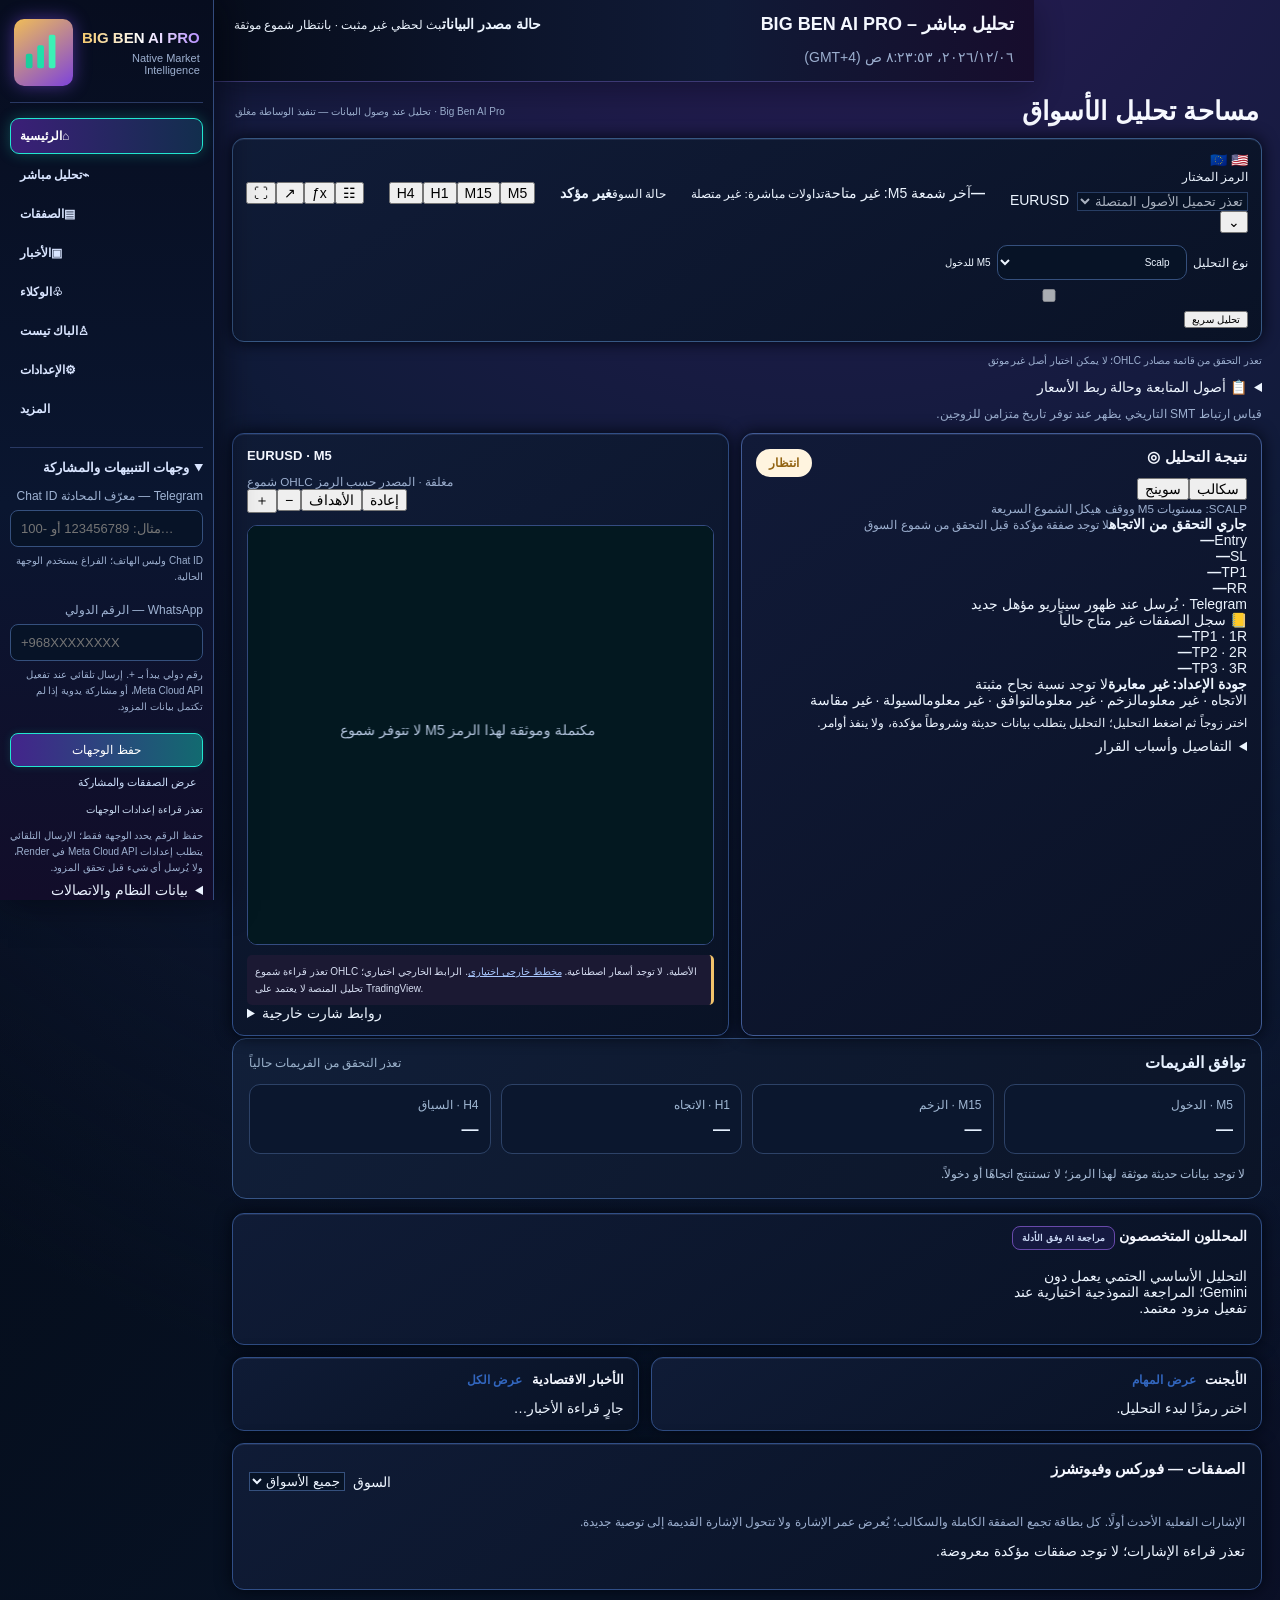
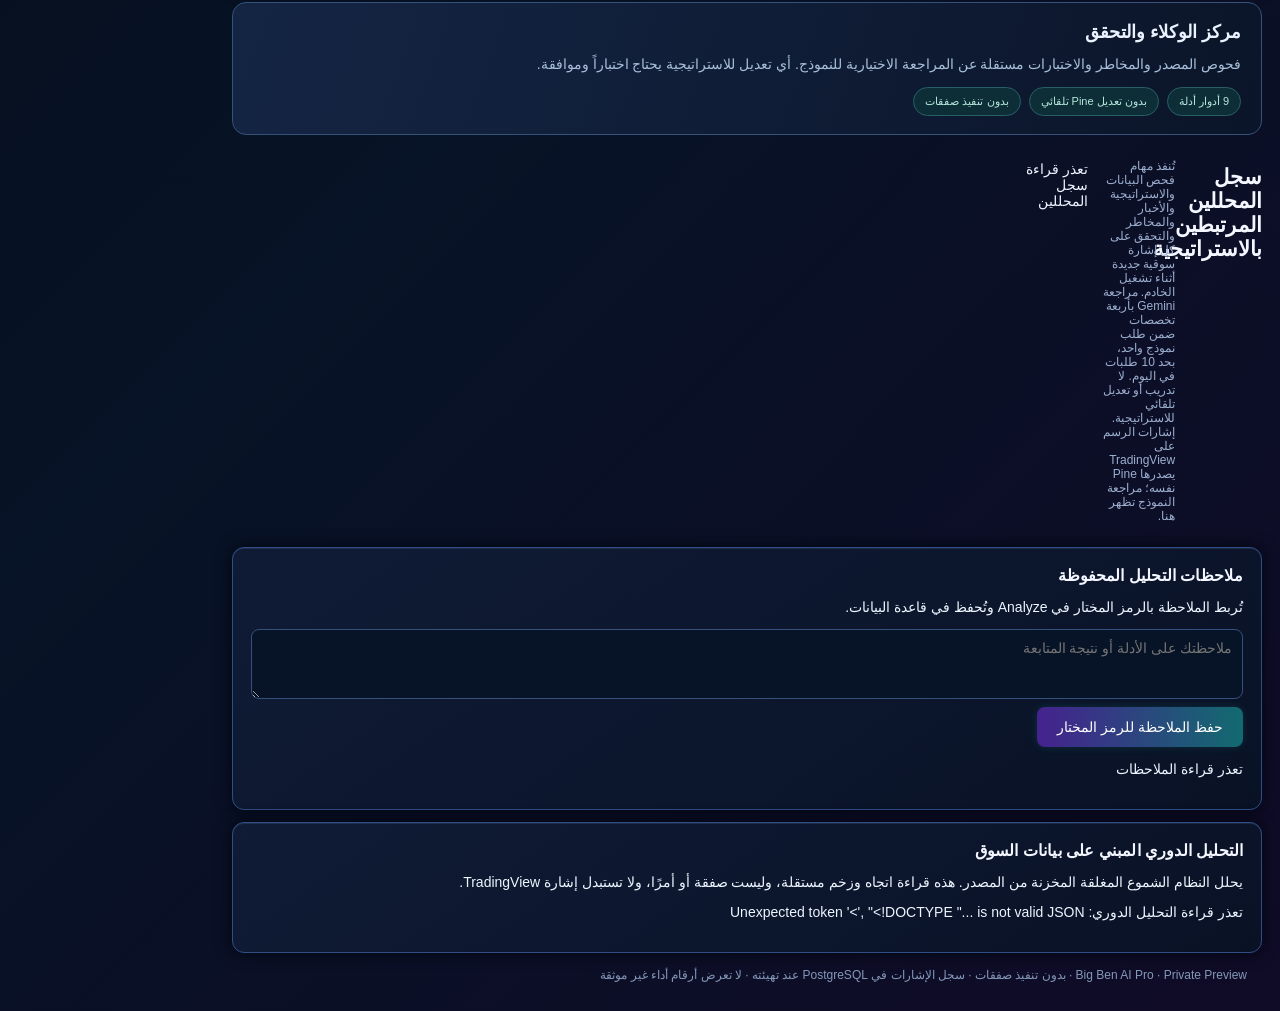
==== platform/index.html @ a18bc4c7 "عرض مستويات الإشارات المحفوظة وفحص الأنماط من الشموع" ====
<!doctype html><html lang="ar" dir="rtl"><head><meta charset="utf-8"><meta name="viewport" content="width=device-width,initial-scale=1"><title>Big Ben AI Pro | تحليل مباشر</title>
<style>
:root{font-family:Tahoma,"Segoe UI",Arial,sans-serif;color:#ecf5ff;background:#050b19;font-size:14px}*{box-sizing:border-box}body{margin:0;background:radial-gradient(ellipse at 65% 0,#182048 0,transparent 45%),#050b19;min-height:100vh}button{font:inherit;cursor:pointer}a{color:#a9c8ff}header{height:82px;display:flex;align-items:center;justify-content:space-between;gap:18px;padding:12px 22px;background:#060d1e;border-bottom:1px solid #31416e;position:sticky;top:0;z-index:4}.brand{display:flex;align-items:center;gap:13px;direction:ltr}.tower{font-size:44px;color:#f2b95f;text-shadow:0 0 17px #e28b25}.brand b{font-size:29px;font-style:italic;background:linear-gradient(90deg,#f9c969,#fff);background-clip:text;color:transparent}.brand small{display:block;font-size:11px;color:#cbd9f0}.status{border:1px solid #584cba;background:#19123b;border-radius:10px;padding:9px 14px;color:#d8c7ff}.sessions{display:flex;gap:9px}.session{border:1px solid #39436e;border-radius:11px;padding:8px 14px;text-align:center;color:#e3eaff;min-width:120px}.session small{display:block;color:#8ea0bf}.workspace{display:grid;grid-template-columns:205px minmax(0,1fr);direction:rtl}.sidebar{direction:rtl;min-height:calc(100vh - 82px);padding:15px 10px;background:linear-gradient(#080e20,#0b1630);border-right:1px solid #334477}.sidebar button{display:block;width:100%;background:transparent;color:#d9e5ff;border:1px solid transparent;text-align:right;padding:13px 12px;border-radius:9px;margin:4px 0}.sidebar button.active,.sidebar button:hover{border-color:#9958ff;background:linear-gradient(90deg,#2b175d,#17194b);box-shadow:0 0 12px #6734c955}.sidebar .bottom{margin-top:55px;min-height:150px;border-radius:13px;background:linear-gradient(0deg,#291a43,#0b1329);display:flex;align-items:end;padding:14px;color:#d8ad68;font-size:20px;font-weight:bold}.main{direction:rtl;padding:13px;min-width:0}.grid{display:grid;grid-template-columns:repeat(12,minmax(0,1fr));gap:10px}.panel{background:linear-gradient(155deg,#101b35,#080f22 70%);border:1px solid #3b528a;border-radius:13px;padding:14px;box-shadow:inset 0 1px #6577ab33,0 0 13px #080b2a;min-width:0}.panel h2{font-size:15px;margin:0 0 12px}.kpi{grid-column:span 2;min-height:93px}.kpi strong{display:block;font-size:27px;margin-top:10px}.kpi small,.muted{color:#9caec9}.ai{grid-column:span 2;border-color:#7744b9;background:linear-gradient(120deg,#26103f,#101c36)}.ai .brain{font-size:33px;color:#bd79ff}.strategies{grid-column:span 12;display:flex;gap:8px;flex-wrap:wrap;align-items:center}.chip{padding:8px 13px;border:1px solid #385fa0;border-radius:9px;background:#121c3c;color:#bcd1f6;font-size:12px}.chartpanel{grid-column:span 6}.setup{grid-column:span 3;border-color:#8657db;box-shadow:0 0 18px #6424c52b,inset 0 1px #9773d433}.detail{grid-column:span 3}.signals{grid-column:span 3}.half{grid-column:span 3}.wide{grid-column:span 6}.full{grid-column:span 12}.chart{height:285px;border:1px solid #24375b;border-radius:9px;position:relative;overflow:hidden;background:repeating-linear-gradient(0deg,transparent 0 43px,#26324d66 44px),repeating-linear-gradient(90deg,transparent 0 59px,#26324d66 60px),#060e1c;display:flex;align-items:center;justify-content:center;color:#8195b5;text-align:center}.chart svg{position:absolute;inset:0;width:100%;height:100%;opacity:.32}.chart .empty{position:relative;padding:20px;background:#08152acb;border:1px solid #293f64;border-radius:10px}.signalrow{display:flex;justify-content:space-between;gap:8px;border-bottom:1px solid #273652;padding:11px 0;align-items:center}.tag{font-size:11px;padding:5px 8px;border-radius:7px;background:#25324c}.buy{color:#18e48b}.sell{color:#ff586a}.warn{color:#eec475}.notice{border-right:3px solid #a864ff;padding:10px;background:#1a1936;color:#c8d2e8;margin-top:10px;border-radius:5px;line-height:1.7}.metric{font-size:24px;font-weight:bold;color:#29e99c}.pill{border:1px solid #41547e;border-radius:8px;padding:6px 9px;font-size:11px}table{border-collapse:collapse;width:100%;font-size:12px}th,td{padding:10px 5px;text-align:right;border-bottom:1px solid #293a59}th{color:#9aacc9}input{background:#08152b;border:1px solid #395080;border-radius:8px;padding:10px;color:white;width:100%}.btn{border:1px solid #6c56b9;background:#30245d;color:white;border-radius:8px;padding:9px 13px}.footer{margin:15px;color:#8398b8;font-size:12px}.online{color:#20dd9c}.offline{color:#f3c77a}#signal-list{max-height:265px;overflow:auto}.setup-line{display:flex;justify-content:space-between;gap:8px;padding:10px 8px;border-bottom:1px solid #263a62}.setup-line strong{direction:ltr;font-variant-numeric:tabular-nums}.setup-top{display:flex;justify-content:space-between;align-items:center;gap:8px;margin-bottom:10px}.level-track{height:170px;position:relative;border:1px solid #354e7b;border-radius:9px;margin:12px 0;background:repeating-linear-gradient(0deg,transparent 0 32px,#29406666 33px),#07132a;overflow:hidden}.level-mark{position:absolute;left:8px;right:8px;border-top:2px dashed;display:flex;justify-content:flex-start;font-size:11px;font-weight:bold}.level-mark span{position:relative;top:-12px;background:#0a1530;padding:3px 7px;border-radius:5px}.level-mark.tp{border-color:#16e39b;color:#16e39b}.level-mark.entry{border-color:#4b9fff;color:#83bdff}.level-mark.sl{border-color:#ff596c;color:#ff596c}.setup-empty{color:#aabbd6;padding:28px 12px;text-align:center;line-height:1.8}.section-hidden{display:none}@media(max-width:1250px){.kpi{grid-column:span 3}.ai{grid-column:span 6}.chartpanel{grid-column:span 12}.detail,.signals,.half,.setup{grid-column:span 6}.wide{grid-column:span 12}.sessions{display:none}}@media(max-width:780px){header{height:auto;flex-wrap:wrap}.workspace{display:block}.sidebar{min-height:0;display:flex;overflow-x:auto;gap:5px}.sidebar button{min-width:125px}.sidebar .bottom{display:none}.kpi,.ai,.detail,.signals,.half,.wide,.setup{grid-column:span 12}.brand b{font-size:21px}.main{padding:8px}}
.page-heading{display:flex;align-items:center;justify-content:space-between;gap:10px;margin:2px 0 16px;padding:0 4px}.page-heading h1{font-size:21px;margin:0;color:#f4e9ff}.grid>[data-page]{display:none}.grid>[data-page].page-visible{display:block}.grid>.strategies.page-visible{display:flex}.grid>.panel{box-shadow:inset 0 1px #6474af44,0 0 12px #030915;border-color:#334e87}.grid>.setup{border-color:#9858ed;box-shadow:0 0 18px #8c3bdf40}.settings-grid{display:grid;grid-template-columns:repeat(2,minmax(0,1fr));gap:12px}.settings-card{border:1px solid #3c4f83;background:linear-gradient(135deg,#121e39,#0b1024);padding:17px;border-radius:12px}.settings-card h3{margin:0 0 9px;color:#c8a4ff}.settings-card p{line-height:1.6;color:#aebddd}.sidebar{position:sticky;top:82px;height:calc(100vh - 82px);overflow-y:auto}.sidebar button{font-weight:600}.main{padding:19px}.chartpanel{grid-column:span 12}.chartpanel .chart{display:none}.chartpanel>.notice{font-size:12px}.setup{grid-column:span 7}.detail{grid-column:span 5}.signals,.half,.wide{grid-column:span 6}.full{grid-column:span 12}@media(max-width:780px){.settings-grid{grid-template-columns:1fr}.sidebar{position:static;height:auto}.page-heading{flex-wrap:wrap}.setup,.detail,.signals,.half,.wide{grid-column:span 12}}.overview-focus{grid-column:span 8!important;border-color:#8c59db!important;background:linear-gradient(145deg,#1b1642,#0b142a 70%)!important}.overview-feed{grid-column:span 4!important}.overview-news,.overview-market{grid-column:span 6!important}.overview-head{display:flex;align-items:center;justify-content:space-between;margin:12px 0}.overview-levels{display:grid;grid-template-columns:repeat(4,minmax(0,1fr));gap:9px;margin:14px 0}.overview-levels>div{background:#08162f;border:1px solid #354c84;border-radius:10px;padding:13px 8px;min-width:0}.overview-levels small{display:block;color:#a8bad9;margin-bottom:8px}.overview-levels strong{font-size:19px;direction:ltr;display:block;overflow-wrap:anywhere}.overview-focus .btn,.overview-feed .btn,.overview-news .btn,.overview-market .btn{margin-top:12px}.overview-feed .signalrow{padding:9px 0}@media(max-width:950px){.overview-focus,.overview-feed,.overview-news,.overview-market{grid-column:span 12!important}}@media(max-width:500px){.overview-levels{grid-template-columns:repeat(2,minmax(0,1fr))}}
/* Big Ben UI v2: three selectable professional dashboard treatments */
:root{--bb-accent:#39d8c0;--bb-panel:#111c2b;--bb-border:#293a4b}
body{background:#080f19;font-family:"Segoe UI",Tahoma,Arial,sans-serif}
header{background:#0d1724;border-bottom:1px solid var(--bb-border);height:74px}
.brand b{font-style:normal;font-weight:800;background:linear-gradient(90deg,#fff,#88d9d0);background-clip:text}
.tower{color:var(--bb-accent);text-shadow:none}
.sidebar{background:#0d1724;border-color:var(--bb-border);padding:18px 12px}
.sidebar button{font-weight:600;border-radius:11px}
.sidebar button.active,.sidebar button:hover{background:#163333;border-color:var(--bb-accent);box-shadow:none;color:#eafffa}
.main{padding:20px 22px}
.panel{background:var(--bb-panel)!important;border:1px solid var(--bb-border)!important;border-radius:15px!important;box-shadow:none!important;padding:18px}
.panel h2{font-size:16px;letter-spacing:.1px}
.chip,.session,.status{border-color:var(--bb-border);background:#142435}
.btn{background:#176e69;border-color:#298b84}
.page-heading h1{color:#f1f8fb}
.design-picker{display:flex;align-items:center;gap:7px;flex-wrap:wrap}
.design-picker button{background:#162435;color:#d9e6f0;border:1px solid #3a5062;border-radius:9px;padding:7px 10px}
.design-picker button[aria-pressed="true"]{border-color:var(--bb-accent);color:var(--bb-accent)}
body[data-design="terminal"]{--bb-accent:#43e6a2;--bb-panel:#07110f;--bb-border:#1b4236;background:#030a08}
body[data-design="terminal"] header,body[data-design="terminal"] .sidebar{background:#07110f}
body[data-design="terminal"] .brand b{background:linear-gradient(90deg,#d6fff0,#43e6a2);background-clip:text}
body[data-design="terminal"] .sidebar button.active{background:#0b2920}
body[data-design="light"]{--bb-accent:#176d9a;--bb-panel:#ffffff;--bb-border:#d7e2ed;background:#f3f7fb;color:#14263b}
body[data-design="light"] header,body[data-design="light"] .sidebar{background:#fff;color:#14263b}
body[data-design="light"] .panel,body[data-design="light"] .panel h2,body[data-design="light"] .page-heading h1{color:#14263b}
body[data-design="light"] .sidebar button{color:#24415a}
body[data-design="light"] .sidebar button.active{background:#e7f3fa;color:#176d9a}
body[data-design="light"] .muted,body[data-design="light"] .panel small{color:#52677b}
body[data-design="light"] .chip,body[data-design="light"] .session,body[data-design="light"] .status{background:#eaf2f9;color:#24415a}
body[data-design="light"] th,body[data-design="light"] td{border-color:#e0e9f0;color:#243e53}
body[data-design="light"] input{background:#fff;color:#152b41}
@media(max-width:780px){.main{padding:12px}.design-picker{width:100%}}

.scalp-filters{display:flex;gap:14px;align-items:end;flex-wrap:wrap;margin:20px 0}.scalp-filters label{display:grid;gap:8px;min-width:150px}.scalp-filters select{font:inherit;background:var(--bb-panel);color:inherit;border:1px solid var(--bb-border);padding:10px;border-radius:8px}.scalp-cards{display:grid;gap:16px}.scalp-pair{display:grid;grid-template-columns:repeat(2,minmax(0,1fr));gap:14px}.scalp-card{padding:16px;border:1px solid var(--bb-border);border-radius:12px}.scalp-card h3{margin-top:0}.scalp-card dl{display:grid;grid-template-columns:1fr 1fr;gap:10px}.scalp-card dd{margin:0;direction:ltr;font-variant-numeric:tabular-nums}.scalp-card dt{color:#8ea7b8}@media(max-width:680px){.scalp-pair{grid-template-columns:1fr}.scalp-filters label{width:100%}}

/* Big Ben AI Pro reference treatment: midnight glass, neon cyan/violet, gold accents. */
:root{--bb-cyan:#20e6d0;--bb-violet:#8d55ff;--bb-gold:#f2c36b;--bb-red:#ff526b;--bb-ink:#060b18;--bb-glass:#0d1728}
body{background:radial-gradient(circle at 68% -10%,#31205f 0,#101837 28%,transparent 55%),linear-gradient(135deg,#050a17,#091426 55%,#100b25);color:#edf5ff}
header{background:linear-gradient(90deg,#070d1d,#101936 60%,#160d2c);border-bottom-color:#4c3f89;box-shadow:0 0 24px #5b35aa33}
.brand b{background:linear-gradient(90deg,var(--bb-gold),#fff 48%,#b78cff);background-clip:text;color:transparent}.tower{color:var(--bb-gold);text-shadow:0 0 16px #e9a53688}.status{background:#24144d;border-color:var(--bb-violet);color:#efe4ff;box-shadow:0 0 14px #8d55ff55}.session{background:#0d2033;border-color:#315579}.sidebar{background:linear-gradient(180deg,#090f22,#11102b);border-color:#3e356a}.sidebar button.active,.sidebar button:hover{background:linear-gradient(90deg,#39206f,#122f4b);border-color:var(--bb-cyan);box-shadow:0 0 14px #20e6d044}.panel{background:linear-gradient(145deg,#111d36dd,#0a1225f2)!important;border-color:#344e88!important;box-shadow:inset 0 1px #8ba5df22,0 0 18px #030611!important}.kpi{border-top:2px solid var(--bb-cyan)!important}.ai{border-top-color:var(--bb-violet)!important}.metric,.buy,.online{color:var(--bb-cyan)}.sell{color:var(--bb-red)}.warn{color:var(--bb-gold)}.chip{background:#17163d;border-color:#6d51ba}.btn{background:linear-gradient(90deg,#3d217d,#125c67);border-color:var(--bb-cyan);box-shadow:0 0 9px #20e6d022}.settings-card{background:linear-gradient(145deg,#151335,#0b1729);border-color:#514394}.connection-caption{color:var(--bb-cyan)}.market-session-bar{display:flex;gap:8px;align-items:center;flex-wrap:wrap;margin-top:10px;font-size:11px}.market-session-bar>span{padding:5px 8px;border:1px solid var(--bb-border);border-radius:6px;background:#f7faff}.market-session-bar .btn{font-size:11px;padding:6px 9px}.risk-disclaimer{margin-top:10px;padding:9px;border-right:3px solid #d99b32;background:#fff8e8;color:#7b5a1b;font-size:11px;line-height:1.7;border-radius:6px}
</style><style>#research-runs pre{direction:ltr;text-align:left;max-height:320px;overflow:auto;background:#071326;padding:12px;border-radius:8px}#research-runs p{overflow-wrap:anywhere}#research-runs details{margin:8px 0}#research-runs summary{cursor:pointer}</style><style>header{height:auto;min-height:82px;flex-wrap:wrap;position:relative}.brand,.design-picker{flex-shrink:0}.status{flex:1 1 280px;overflow-wrap:anywhere}.sidebar{top:0;height:100vh}/* Mobile layout verified */@media(max-width:780px){header{height:auto;position:static;display:grid;grid-template-columns:minmax(0,1fr);gap:12px;padding:14px}.brand{grid-row:1;justify-content:center}.brand b{font-size:23px}.design-picker{justify-content:center}.status{max-width:100%;overflow-wrap:anywhere;font-size:12px;line-height:1.6}#clock{text-align:center;font-size:12px}.sidebar{position:static;height:auto;min-height:0;display:flex;flex-wrap:nowrap;overflow-x:auto;overflow-y:hidden;padding:8px;gap:6px;border-bottom:1px solid var(--bb-border)}.sidebar button{flex:0 0 auto;width:auto;min-width:0;white-space:nowrap;margin:0;padding:10px 12px}.main{padding:12px}.page-heading{margin-top:8px}.settings-card p,.notice{overflow-wrap:anywhere}.panel{grid-column:span 12}.panel table{display:block;overflow-x:auto}.signalrow{flex-wrap:wrap}}</style><style>.market-chart-links{display:flex;gap:8px;flex-wrap:wrap;margin-top:14px}.market-chart-links a{text-decoration:none}#analysis-observed .settings-card{min-width:0;overflow-wrap:anywhere}</style><style>#analysis-observed h3,#analysis-observed .htf-values{direction:ltr;unicode-bidi:isolate;text-align:right}#analysis-observed .settings-card p{line-height:1.8}</style><style id="pearl-b-layout">
body[data-design="light"]{background:#f4f6fa;color:#24334b;font-family:Tahoma,Arial,sans-serif} .pearl-header{display:block;background:#fff;border-bottom:1px solid #e1e6ef;position:relative;padding:18px 3%;height:auto}.header-row{display:flex;align-items:center;gap:25px;flex-wrap:wrap}.pearl-header .brand{font-weight:800;color:#183158}.pearl-header .brand b{background:none;color:#244b7f;font-size:23px}.pearl-header .brand small{color:#758198}.pearl-header .sidebar details[open]>div{position:absolute;top:100%;right:0;min-width:170px;background:#fff;padding:12px;border:1px solid #dce3ec;border-radius:8px;box-shadow:0 10px 25px #30405722;z-index:10}.pearl-header .sidebar{height:auto;overflow:visible;align-items:center;min-height:0;display:flex;flex:1;flex-wrap:wrap;gap:5px;position:static;width:auto;background:transparent;border:0;padding:0}.pearl-header .sidebar button{width:auto;margin:0;display:inline-block;box-shadow:none}.pearl-header .sidebar button:hover{background:#edf2fa;border-color:transparent}.ai-option input{width:auto}.brand-mark{background:#2e5fba;color:white;padding:10px;border-radius:9px}.sidebar button,.sidebar summary{background:transparent;border:0;color:#657188;padding:11px;cursor:pointer;border-radius:8px}.sidebar button.active{background:#e9f0fc;color:#245bba}.sidebar details{position:relative}.sidebar details[open]{background:#fff;box-shadow:0 5px 25px #ccd4e3}.integration-strip{display:flex;gap:20px;flex-wrap:wrap;margin-top:15px;font-size:12px;color:#657188}.workspace{display:block!important;margin:0!important;padding:24px 3%!important}.workspace main{margin:0!important;width:100%;min-width:0}.grid{gap:20px}.panel{background:#fff!important;border:1px solid #e2e7ef!important;box-shadow:0 4px 20px #25365505;border-radius:14px;color:#24334b!important}.desk-workspace{grid-column:1/-1;width:100%;min-width:0}.desk-toolbar{display:flex;justify-content:space-between;align-items:center;gap:20px;margin-bottom:20px;flex-wrap:wrap}.symbol-input{display:flex;gap:8px;margin-top:8px}.symbol-input input{background:#fff;color:#22334f;border:1px solid #d9e0ec;padding:12px;border-radius:8px;width:180px;direction:ltr}.btn{background:#316ad1!important;color:#fff!important;border:0;border-radius:8px;padding:12px 20px;cursor:pointer}.desk-parameters{display:flex;gap:10px;align-items:center;flex-wrap:wrap}.pill,.chip{background:#eef3fa!important;color:#49617e!important;border:1px solid #dde5f0}.ai-option{font-size:12px;color:#63728a}.desk-main{display:grid;grid-template-columns:minmax(0,1fr) 340px;gap:20px;direction:ltr}.desk-left,.analysis-dossier{direction:rtl;min-width:0}.desk-left .panel{padding:20px}.desk-pair,.desk-lower{display:grid;grid-template-columns:1fr 1fr;gap:18px;margin-top:18px}.desk-pair h2,.desk-lower h2{font-size:16px}.trade-plan h2 span{font-size:11px;display:block;margin-top:7px}.plan-values{display:grid;gap:10px;padding:10px 0}.plan-row{display:flex;justify-content:space-between;border-bottom:1px solid #edf0f5;padding:8px}.analysis-dossier{padding:22px;align-self:start}.dossier-heading{display:flex;align-items:center;justify-content:space-between}.decision-pill{background:#fff4df;color:#936412;padding:7px 13px;border-radius:20px;font-size:12px;font-weight:bold}.source-details{font-size:12px;display:grid;grid-template-columns:1fr 1.3fr;gap:10px;margin:24px 0}.source-details dd{margin:0;overflow-wrap:anywhere}.source-details dt,.muted{color:#758198!important}.analysis-dossier h3{font-size:14px;margin-top:26px}.reason-list{padding-right:18px;font-size:13px;line-height:1.9}.check-row{display:flex;justify-content:space-between;gap:12px;padding:9px 0;border-bottom:1px solid #edf0f5;font-size:12px}.check-row span:last-child{white-space:nowrap}.news-item{padding:12px 0;border-bottom:1px solid #edf0f5;font-size:13px;line-height:1.8}.news-item a{color:#285dba}.news-item small{display:block;color:#758198}.text-button{border:0;background:transparent;color:#3266be;cursor:pointer;font-size:12px}.small-copy{font-size:12px;line-height:1.8}.chartpanel>.chart{display:none}.notice{background:#f2f6fc!important;color:#687b95!important;border-color:#e2e8f2!important}.chartpanel h2{font-size:16px}.panel pre{white-space:pre-wrap;overflow-wrap:anywhere;background:#f4f6fa;color:#35445b}.panel input,.panel select,.panel textarea{background:#fff!important;color:#263852!important;border-color:#d6dfeb!important}h1,h2,h3{color:#263c5d}.settings-card{background:#fff!important;border-color:#e2e7ef!important}.agent-task{padding:10px 0;border-bottom:1px solid #edf0f5;font-size:12px;line-height:1.8}.agent-task strong{display:block;color:#355b91} .full{grid-column:1/-1}
@media(max-width:1000px){.desk-main{grid-template-columns:minmax(0,1fr) 300px}.pearl-header .sidebar{flex-basis:100%}}@media(max-width:760px){.desk-main{display:flex;flex-direction:column}.analysis-dossier{width:100%;box-sizing:border-box;order:-1}.desk-pair,.desk-lower{grid-template-columns:1fr}.workspace{padding:16px!important}.header-row{gap:12px}.sidebar button{padding:8px}.integration-strip{gap:10px}.desk-toolbar{align-items:stretch}.symbol-input input{width:100%;min-width:0}.symbol-input{width:100%}.desk-toolbar>div{width:100%}.desk-left{width:100%}}
</style><style id="compact-multiasset-layout">
body[data-design="light"] .settings-card,body[data-design="light"] .overview-levels>div{background:#f8faff!important;border-color:#dce4ee!important;color:#24334b!important}body[data-design="light"] .settings-card h3{color:#244b7f}body[data-design="light"] .settings-card p{color:#52647d}.workspace{padding:14px 2%!important}.pearl-header{padding:12px 2%!important}.header-row{gap:14px}.integration-strip{gap:12px;margin-top:9px}.grid{gap:12px}.desk-toolbar{gap:12px;margin-bottom:12px}.desk-main{gap:12px;grid-template-columns:minmax(0,1fr) minmax(300px,34%)}.desk-left{display:flex;flex-direction:column;gap:12px;min-width:0}.desk-pair{order:-3;margin:0;gap:12px}.desk-left>.small-copy{order:-2;margin:0}.desk-lower{gap:12px}.analysis-dossier{padding:16px;position:sticky;top:12px}.analysis-dossier h3{margin:12px 0 7px}.source-details{margin:10px 0}.reason-list{padding-inline-start:18px}.check-row{padding:6px 0}.desk-parameters{gap:7px}.channel-inputs{display:grid;grid-template-columns:1fr 1fr;gap:12px}.channel-inputs input,.watchlist-editor{width:100%;box-sizing:border-box;border:1px solid #cbd6e5;border-radius:8px;padding:10px;background:#fff;color:#24334b;direction:ltr}.channel-inputs label{display:block;margin-bottom:7px}.channel-actions,.stream-filters{display:flex;gap:8px;flex-wrap:wrap;align-items:center;margin:12px 0}.stream-card{border:1px solid #dce4ee;border-inline-start:4px solid #557bb9;border-radius:10px;background:#fff;padding:14px;min-width:0}.stream-card.is-buy{border-inline-start-color:#199466}.stream-card.is-sell{border-inline-start-color:#d05a68}.stream-heading{display:flex;justify-content:space-between;gap:10px;flex-wrap:wrap}.stream-heading h3{margin:0;font-size:16px}.stream-plans{display:grid;grid-template-columns:1fr 1fr;gap:10px;margin:10px 0}.stream-plans>div{background:#f5f8fc;padding:10px;border-radius:8px}.stream-plans p{margin:6px 0;direction:ltr;text-align:right}.stream-list{display:grid;grid-template-columns:repeat(2,minmax(0,1fr));gap:12px}.stream-card a{display:inline-block;margin-inline-end:10px}.stream-card .muted{font-size:12px}.catalog-status{font-size:12px;color:#52647d}.watchlist-editor{min-height:100px;resize:vertical}.workspace-note{font-size:12px;color:#60738e}#desk-market-chart{order:1}.desk-lower{order:2}#multiasset-trades{padding:16px}.compact-identity{display:flex;gap:10px;flex-wrap:wrap;align-items:center}.compact-identity .pill{white-space:normal}@media(max-width:1000px){.desk-main{grid-template-columns:minmax(0,1fr) 300px}.stream-list{grid-template-columns:1fr}}@media(max-width:780px){.desk-main{display:flex;flex-direction:column}.analysis-dossier{position:static;order:0;width:100%}.desk-left{display:contents}.desk-pair{order:-3;width:100%}.desk-left>.small-copy{order:-2}.analysis-dossier{order:-1}.channel-inputs{grid-template-columns:1fr}.stream-plans{grid-template-columns:1fr 1fr}.stream-list{grid-template-columns:1fr}.workspace{padding:10px!important}}
</style><style id="design-a-compact-light">
:root{color-scheme:light}body[data-design="light"]{background:#f5f8fd;color:#1c304d}.a-sidebar{position:fixed;inset:0 0 0 auto;width:246px;z-index:30;overflow-y:auto;background:linear-gradient(160deg,#0b1930,#132d4d);color:#eaf2ff;padding:22px 16px;box-shadow:-4px 0 24px #0f274b12}.a-sidebar .brand{display:flex;align-items:center;gap:9px;padding-bottom:18px;border-bottom:1px solid #ffffff20}.a-sidebar .brand b{font-size:17px;white-space:nowrap;background:none;color:#fff}.a-sidebar .brand small{display:block;font-size:11px;color:#b5c9e5;margin-top:6px;direction:ltr;text-align:right}.a-sidebar .brand-mark{font-size:16px;padding:10px 8px;background:#2471fa;border-radius:9px}.a-sidebar .sidebar{position:static;display:flex;flex-direction:column;align-items:stretch;gap:4px;width:100%;height:auto;min-height:0;overflow:visible;background:none;border:0;padding:17px 0}.a-sidebar .sidebar button,.a-sidebar .sidebar summary{display:block;width:100%;margin:0;text-align:right;color:#dce8fa;background:transparent;border:0;border-radius:8px;font-size:14px;padding:11px 12px;cursor:pointer}.a-sidebar .sidebar button:hover{background:#ffffff0d}.a-sidebar .sidebar button.active{background:#075df4;color:#fff}.a-sidebar .sidebar details[open]>div{position:static;background:#ffffff08;border:0;box-shadow:none;padding:4px}.a-delivery-details{border-top:1px solid #ffffff20;margin-top:7px;padding-top:16px}.a-delivery-details>summary{font-size:13px;font-weight:bold;cursor:pointer}.a-recipient-panel{padding-top:14px;font-size:12px}.a-recipient-panel .channel-inputs{grid-template-columns:1fr;gap:12px}.a-recipient-panel label{color:#eff5ff;font-size:12px}.a-recipient-panel .workspace-note{font-size:10px;color:#b3c5dc;line-height:1.6;margin:6px 0}.a-recipient-panel input{padding:10px;font-size:13px}.a-recipient-panel .btn{width:100%;font-size:12px;padding:9px}.a-recipient-panel .text-button{color:#c9dcf8;font-size:11px}.a-recipient-panel #destination-status{font-size:10px;line-height:1.6;color:#c6d7ee;overflow-wrap:anywhere}.pearl-header{margin-right:246px;padding:15px 22px!important;background:#fff;border-bottom:1px solid #dce5f2}.a-workspace-title strong{font-size:17px;color:#173a67}.a-workspace-title small{display:block;margin-top:5px;font-size:11px;color:#6c7e95}.header-row{justify-content:space-between;gap:12px}.integration-strip{gap:6px;margin-top:12px}.integration-strip>span{padding:5px 8px;border:1px solid #e0e8f3;border-radius:6px;background:#f7faff;font-size:10px}.connection-caption{font-size:11px;margin:9px 0 0}.workspace{margin:0 246px 0 0!important;width:calc(100% - 246px)!important;padding:16px 20px!important}.main{padding:0!important}.page-heading{margin:0 0 12px}.page-heading h1{font-size:19px;color:#173a67}.page-heading>span{font-size:10px}.grid{gap:12px}.panel{border-radius:10px!important;border-color:#d6e0ee!important;box-shadow:0 2px 9px #1b3c6b04!important}.desk-toolbar{padding:12px;background:#fff;border:1px solid #d6e0ee;border-radius:9px;margin-bottom:10px}.desk-toolbar label{font-size:12px}.symbol-input input{height:38px;max-width:240px}.symbol-input .btn{height:38px;padding:7px 14px}.desk-parameters{font-size:10px;gap:6px}.desk-parameters .pill{font-size:10px}.compact-identity{font-size:10px;line-height:1.7;margin:7px 0 10px}.desk-main{display:grid;grid-template-columns:minmax(0,1fr) minmax(0,1.05fr);direction:ltr;gap:12px;align-items:stretch}.a-chart-column{min-width:0}.a-chart-column>#desk-market-chart{height:100%;padding:14px;margin:0}.a-chart-column h2{font-size:13px;margin:0 0 10px}.a-chart-column .notice{font-size:10px;line-height:1.7;padding:8px}.market-chart-links{gap:5px;margin-top:8px}.market-chart-links .chip{font-size:10px;padding:5px 7px}.analysis-dossier{position:static;padding:14px;align-self:stretch;direction:rtl}.dossier-heading h2{font-size:15px}.analysis-dossier #desk-analysis-status{font-size:11px;margin:8px 0}.source-details{font-size:10px;gap:5px;margin:8px 0}.analysis-dossier h3{font-size:12px;margin:10px 0 6px}.reason-list{font-size:11px;line-height:1.65;margin:7px 0}.a-evidence-highlights{display:flex;gap:7px;margin:10px 0}.a-evidence-highlights>span{flex:1;text-align:center;background:#f0f4fb;color:#425d80;padding:7px;border-radius:7px;border:1px solid #dce5f2;font-size:11px}.desk-pair{display:grid;grid-template-columns:1fr 1fr;gap:10px;margin:10px 0}.trade-plan{padding:12px!important;background:#f8fbff!important;border-color:#91b5f6!important}.trade-plan:nth-child(2){background:#f5fcf7!important;border-color:#9ed5b6!important}.trade-plan h2{font-size:13px;margin:0 0 10px}.trade-plan h2 .muted{display:block;margin-top:4px;font-size:9px}.plan-row{font-size:11px;padding:7px 0;gap:5px}.plan-row strong{font-size:14px}.plan-values>p{font-size:11px;line-height:1.75}.small-copy{font-size:10px;line-height:1.6;margin:8px 0}.a-check-details summary{font-size:11px;cursor:pointer;padding:7px;background:#f6f9fd;border-radius:6px}.a-check-details .check-row{font-size:10px}.a-review-panel{margin-top:12px;padding:14px}.a-review-panel h2{font-size:14px;margin:0 0 10px}.a-review-panel h2 .pill{font-size:9px}.a-review-grid{display:grid;grid-template-columns:repeat(4,minmax(0,1fr));gap:9px}.a-review-summary{grid-column:1/-1;font-size:11px;line-height:1.75;margin:0 0 2px}.a-review-grid>.agent-task{padding:12px;background:#f8faff;border:1px solid #d9e4f1;border-radius:8px;min-width:0}.a-review-grid>.agent-task strong{display:block;font-size:12px;margin-bottom:8px;color:#204b82}.a-review-grid>.agent-task span{font-size:10px;line-height:1.8}.desk-lower{margin-top:12px;display:grid;grid-template-columns:1fr 1.5fr;gap:12px;direction:ltr}.desk-lower>article{padding:14px;direction:rtl}.desk-lower h2{font-size:13px}.desk-lower .news-item{font-size:11px;padding:7px 0}.desk-lower .news-item small{font-size:9px}#desk-agent-mini{display:grid;grid-template-columns:repeat(3,minmax(0,1fr));gap:7px}#desk-agent-mini .agent-task{padding:8px;background:#f7faff;border:1px solid #e0e8f3;border-radius:7px;margin:0}#desk-agent-mini strong{font-size:10px}#desk-agent-mini span{font-size:9px;line-height:1.6}.stream-list{gap:10px}.stream-card{padding:12px}.stream-heading h2{font-size:15px}.stream-heading h3{font-size:13px}.stream-plans{font-size:11px}@media(max-width:1100px){.a-sidebar{width:215px;padding:18px 12px}.a-sidebar .brand b{font-size:15px}.pearl-header{margin-right:215px}.workspace{margin-right:215px!important;width:calc(100% - 215px)!important;padding:13px!important}.desk-main{grid-template-columns:1fr}.a-chart-column{order:1}.analysis-dossier{order:0}.a-review-grid{grid-template-columns:repeat(2,minmax(0,1fr))}}@media(max-width:780px){.a-sidebar{position:relative;inset:auto;width:100%;height:auto;padding:14px}.a-sidebar .brand{padding-bottom:12px}.a-sidebar .sidebar{flex-direction:row;flex-wrap:nowrap;overflow-x:auto;gap:4px;padding:10px 0 0}.a-sidebar .sidebar button{width:auto;white-space:nowrap;padding:9px 11px;font-size:12px}.a-sidebar .sidebar details{flex-shrink:0}.a-sidebar .sidebar details[open]>div{position:absolute;right:10px;background:#163657;z-index:40;max-height:260px;overflow:auto;min-width:160px}.a-delivery-details{margin-top:10px;padding-top:10px}.a-delivery-details .channel-inputs{grid-template-columns:1fr 1fr}.pearl-header{margin-right:0;padding:12px!important}.workspace{margin:0!important;width:100%!important;padding:10px!important}.a-workspace-title strong{font-size:14px}.header-row #clock{font-size:10px}.integration-strip>span{font-size:9px}.page-heading>span{display:none}.desk-main{display:grid;grid-template-columns:1fr}.desk-pair{width:100%;order:initial}.desk-lower{grid-template-columns:1fr}.a-review-grid{grid-template-columns:1fr 1fr}#desk-agent-mini{grid-template-columns:1fr 1fr}.stream-plans{grid-template-columns:1fr 1fr}}@media(max-width:380px){.a-review-grid,.desk-pair,.a-delivery-details .channel-inputs{grid-template-columns:1fr}.symbol-input{flex-wrap:wrap}.symbol-input input{max-width:100%}}
</style><style>body[data-design="light"] .a-sidebar .sidebar{background:transparent;color:#dce8fa}body[data-design="light"] .a-sidebar .sidebar button,body[data-design="light"] .a-sidebar .sidebar summary{color:#dce8fa}body[data-design="light"] .a-sidebar .sidebar button.active{background:#075df4;color:white}body[data-design="light"] .a-sidebar .sidebar button:hover{background:#ffffff16}</style><style>.analysis-dossier h3{font-size:13px}.reason-list{font-size:12px;line-height:1.8}.plan-row{font-size:12px}.plan-row strong{font-size:15px}.source-details{font-size:11px}.analysis-dossier #desk-analysis-status{font-size:12px}.a-review-grid>.agent-task span{font-size:12px}.a-review-grid>.agent-task strong{font-size:13px}.a-review-summary{font-size:12px}.a-sidebar .sidebar button{padding:9px 12px;font-size:13px}.a-evidence-highlights>span{line-height:1.7}</style><style>#durable-lab input,#durable-lab textarea,#saved-notes textarea{display:block;width:100%;max-width:100%;margin:8px 0;padding:10px;border:1px solid #ccd6e5;border-radius:8px;font:inherit}#durable-lab label{display:block;margin-top:10px}#draft-list article,#note-list article{margin-top:12px}#operations-panel pre{font:inherit;line-height:1.8}</style><style>@media(max-width:780px){.a-sidebar .sidebar{display:grid;grid-template-columns:repeat(3,minmax(0,1fr));overflow:visible;gap:5px}.a-sidebar .sidebar button{width:100%;min-width:0;white-space:normal;font-size:12px;padding:9px 4px}.a-sidebar .sidebar details{min-width:0}.a-sidebar .sidebar details>summary{padding:9px 4px}.a-sidebar .sidebar details[open]>div{right:10px;left:10px;min-width:0}.a-delivery-details .channel-inputs{grid-template-columns:1fr}.desk-toolbar{flex-wrap:wrap}.symbol-input{flex-wrap:wrap}.symbol-input input{min-width:0;width:100%}}#saved-notes p,#durable-lab p{overflow-wrap:anywhere}</style>
<style id="reference-midnight-dashboard">
/* Reference dashboard: midnight / neon, preserving existing controls and data bindings. */
:root{--ref-bg:#050914;--ref-panel:#0b1427;--ref-panel-2:#101b35;--ref-border:#263b68;--ref-cyan:#22e6d0;--ref-violet:#8f53ff;--ref-gold:#f2c36b;--ref-green:#20e894;--ref-red:#ff5369}
body[data-design="pro"]{background:radial-gradient(circle at 65% -8%,#2a1b57 0,#101b39 28%,transparent 57%),linear-gradient(135deg,#040812,#071326 56%,#100b27);color:#edf5ff;min-height:100vh}
body[data-design="pro"] .a-sidebar{inset:0 auto 0 0;width:214px;background:linear-gradient(180deg,#070d1f 0%,#0a1630 56%,#120d2a 100%);border-right:1px solid #334b7d;box-shadow:8px 0 32px #02050d99;padding:15px 10px;z-index:30}
body[data-design="pro"] .a-sidebar .brand{justify-content:flex-start;direction:ltr;padding:4px 4px 16px;border-bottom:1px solid #293963}
body[data-design="pro"] .a-sidebar .brand-mark{background:linear-gradient(145deg,#f0bd57,#7d43db);color:#0b1021;border-radius:10px;font-weight:900;box-shadow:0 0 18px #8b54ff77}
body[data-design="pro"] .a-sidebar .brand b{font-size:15px;background:linear-gradient(90deg,#f4c86d,#fff,#b891ff);background-clip:text;color:transparent;white-space:nowrap}
body[data-design="pro"] .a-sidebar .brand small{color:#9cafcf}
body[data-design="pro"] .a-sidebar .sidebar{position:static;width:100%;height:auto;min-height:0;display:flex;flex-direction:column;gap:3px;background:transparent;border:0;padding:15px 0;overflow:visible}
body[data-design="pro"] .a-sidebar .sidebar button,body[data-design="pro"] .a-sidebar .sidebar summary{color:#d9e5ff;background:transparent;border:1px solid transparent;border-radius:9px;text-align:left;direction:rtl;font-size:12px;font-weight:700;padding:10px 9px}
body[data-design="pro"] .a-sidebar .sidebar button:hover,body[data-design="pro"] .a-sidebar .sidebar button.active{color:#fff;background:linear-gradient(90deg,#3b1f78,#122e4d);border-color:var(--ref-cyan);box-shadow:0 0 14px #20e6d044}
body[data-design="pro"] .a-sidebar .sidebar details[open]>div{position:static;background:#ffffff08;border:0;box-shadow:none;padding:3px}
body[data-design="pro"] .a-sidebar .sidebar details[open] button{font-size:11px;padding:8px 8px}
body[data-design="pro"] .a-delivery-details{border-top:1px solid #293963;margin-top:5px;padding-top:12px;color:#d9e5ff}
body[data-design="pro"] .a-recipient-panel input{background:#071327!important;color:#edf5ff!important;border-color:#35507d!important}
body[data-design="pro"] .a-recipient-panel label,body[data-design="pro"] .a-recipient-panel .workspace-note{color:#9fb3d3}
body[data-design="pro"] .a-recipient-panel .btn{background:linear-gradient(90deg,#43248b,#126a70)!important;border:1px solid var(--ref-cyan)}
body[data-design="pro"] .pearl-header{margin-left:214px;padding:13px 20px!important;background:linear-gradient(90deg,#070d1c,#101a36 62%,#170d2d);border-bottom:1px solid #3c3974;box-shadow:0 0 24px #5b35aa33;position:sticky;top:0;z-index:20}
body[data-design="pro"] .header-row{gap:14px;align-items:center}
body[data-design="pro"] .a-workspace-title strong{color:#f5f8ff;font-size:18px}
body[data-design="pro"] .a-workspace-title small{color:#9cafcf}
body[data-design="pro"] .design-picker button{background:#121f39;color:#c6d6ee;border-color:#344a77}
body[data-design="pro"] .design-picker button[aria-pressed="true"]{color:var(--ref-cyan);border-color:var(--ref-cyan);box-shadow:0 0 10px #20e6d044}
body[data-design="pro"] .integration-strip{gap:7px;margin-top:10px}
body[data-design="pro"] .integration-strip>span{background:#0c1a31;border-color:#2b4772;color:#a9c2df}
body[data-design="pro"] .connection-caption{color:var(--ref-cyan)}
body[data-design="pro"] .market-session-bar{margin-top:10px}
body[data-design="pro"] .market-session-bar>span{background:#101b36;border-color:#38537d;color:#d9e6fa;padding:7px 10px;border-radius:9px}
body[data-design="pro"] .workspace{margin-left:214px!important;margin-right:0!important;width:calc(100% - 214px)!important;padding:14px 18px!important;background:transparent}
body[data-design="pro"] .main{padding:0!important}
body[data-design="pro"] .page-heading{margin:0 0 12px;padding:0 3px}
body[data-design="pro"] .page-heading h1{color:#f7f9ff;font-size:21px}
body[data-design="pro"] .panel,body[data-design="pro"] .desk-toolbar{background:linear-gradient(145deg,#101c37ee,#091225f5)!important;border:1px solid #304e86!important;border-radius:12px!important;box-shadow:inset 0 1px #8da4dd24,0 0 16px #020610!important;color:#edf5ff!important}
body[data-design="pro"] .desk-toolbar{padding:13px;margin-bottom:10px}
body[data-design="pro"] .panel h2,body[data-design="pro"] h1,body[data-design="pro"] h2,body[data-design="pro"] h3{color:#f4f7ff}
body[data-design="pro"] .panel small,body[data-design="pro"] .muted,body[data-design="pro"] .workspace-note{color:#9cafcf!important}
body[data-design="pro"] input,body[data-design="pro"] textarea,body[data-design="pro"] select{background:#071326!important;color:#edf5ff!important;border-color:#35507d!important}
body[data-design="pro"] .btn{background:linear-gradient(90deg,#45228e,#126a70)!important;border-color:var(--ref-cyan)!important;color:#fff!important}
body[data-design="pro"] .pill,body[data-design="pro"] .chip{background:#151940!important;border-color:#6849aa!important;color:#cbd8f4!important}
body[data-design="pro"] .desk-main{gap:12px}
body[data-design="pro"] .a-chart-column>#desk-market-chart{height:100%;min-height:470px}
body[data-design="pro"] .analysis-dossier{background:linear-gradient(145deg,#111a38,#0a1225)!important;border:1px solid #415b95!important;border-radius:12px!important}
body[data-design="pro"] .trade-plan{background:#0d1a30!important;border-color:#355687!important}
body[data-design="pro"] .plan-row,body[data-design="pro"] .check-row,body[data-design="pro"] .news-item{border-color:#263b62}
body[data-design="pro"] .a-evidence-highlights>span{background:#0b1b32;color:#b8c9e5;border-color:#304c79}
body[data-design="pro"] .stream-card,body[data-design="pro"] .settings-card{background:linear-gradient(145deg,#111d36,#0a1225)!important;border-color:#304d86!important;color:#edf5ff}
body[data-design="pro"] .stream-plans>div{background:#0b1a31;color:#dce8fa}
body[data-design="pro"] .notice{background:#1b1933!important;color:#d5ddf1!important;border-right-color:var(--ref-gold)!important}
body[data-design="pro"] .metric,body[data-design="pro"] .buy,body[data-design="pro"] .online{color:var(--ref-green)!important}
body[data-design="pro"] .sell{color:var(--ref-red)!important}
body[data-design="pro"] .warn{color:var(--ref-gold)!important}
@media(max-width:780px){body[data-design="pro"] .a-sidebar{position:relative;width:100%;padding:12px}.a-sidebar .sidebar{display:grid!important;grid-template-columns:repeat(3,minmax(0,1fr))!important;overflow:visible!important}.a-sidebar .sidebar button{width:100%!important;text-align:center!important}.a-sidebar .sidebar details{min-width:0}.a-sidebar .sidebar details[open]>div{position:absolute!important;right:10px;left:10px;background:#102542!important;z-index:40;max-height:260px;overflow:auto}.a-sidebar .a-delivery-details .channel-inputs{grid-template-columns:1fr}.pearl-header{margin-left:0!important;position:relative}.workspace{margin:0!important;width:100%!important;padding:10px!important}.header-row{justify-content:center}.desk-main{grid-template-columns:1fr}.a-chart-column>#desk-market-chart{min-height:0}}
</style>
<style id="reference-layout-lock">body[data-design="pro"] .design-picker{display:none!important}body[data-design="pro"] .connection-caption{color:#f2c36b!important}</style><style id="bigben-live-ux-20261121">
/* Improve information hierarchy without changing API, Pine or trading rules. */
body[data-design="pro"] .pearl-header{box-shadow:0 8px 30px #02050b55}
body[data-design="pro"] .page-heading h1{font-size:clamp(21px,2vw,28px);letter-spacing:.1px}
body[data-design="pro"] .desk-workspace{min-width:0}
body[data-design="pro"] .desk-toolbar{border-color:#375884!important}
body[data-design="pro"] .panel{transition:border-color .2s ease,background-color .2s ease}
body[data-design="pro"] .desk-toolbar .symbol-input input:focus-visible,body[data-design="pro"] button:focus-visible,body[data-design="pro"] a:focus-visible{outline:2px solid #2ce8d0;outline-offset:2px}
.chart-source-note{display:none}
.live-readiness{display:flex;gap:12px;align-items:center;flex-wrap:wrap;margin:10px 0;padding:11px 14px;border:1px solid #3a4b71;border-radius:12px;background:#0b152a}
.readiness-indicator{display:flex;align-items:center;gap:9px;min-width:0;color:#f4c571}
.readiness-indicator strong{font-size:13px;line-height:1.5}
.readiness-dot{width:9px;height:9px;border-radius:50%;background:#f0bb5d;flex-shrink:0}
.readiness-indicator[data-state="recent"]{color:#64efd2}
.readiness-indicator[data-state="recent"] .readiness-dot{background:#23d9a3;box-shadow:0 0 0 4px #23d9a329}
.readiness-indicator[data-state="stale"] .readiness-dot{background:#f0bb5d}
.readiness-indicator[data-state="error"] .readiness-dot{background:#ff7186}
.readiness-meta{color:#aabdd7;font-size:12px;flex:1 1 240px;line-height:1.6}
#readiness-refresh{white-space:nowrap;font-size:12px;padding:8px 12px}
@media(max-width:780px){.live-readiness{align-items:stretch}.readiness-indicator{width:100%}#readiness-refresh{width:100%}body[data-design="pro"] .desk-toolbar{padding:12px!important}body[data-design="pro"] .a-chart-column>#desk-market-chart{min-height:0}}
@media(prefers-reduced-motion:reduce){body[data-design="pro"] .panel{transition:none}}
</style><style id="five-centers-ux-20261121">
/* Evidence-first multi-timeframe and specialist workflow. Preserves the existing page router and IDs. */
.pro-timeframes{border:1px solid #385789;border-radius:14px;background:linear-gradient(130deg,#111f39,#0b1427);padding:14px 16px;margin:2px 0 14px;color:#e6f1ff}
.pro-timeframes-heading{display:flex;justify-content:space-between;align-items:center;gap:12px;margin-bottom:12px;flex-wrap:wrap}
.pro-timeframes-heading strong{font-size:16px}.pro-timeframes-heading span{color:#9db4ce;font-size:12px}
.pro-timeframes-grid{display:grid;grid-template-columns:repeat(4,minmax(0,1fr));gap:10px}
.pro-tf{padding:13px 11px;border:1px solid #2d4267;border-radius:11px;background:#0b172e;min-width:0}
.pro-tf small{display:block;color:#a1b8d4;font-size:12px;margin-bottom:8px}
.pro-tf strong{display:block;font-size:17px;font-variant-numeric:tabular-nums;overflow-wrap:anywhere}
.pro-tf[data-trend="up"] strong{color:#42e4b3}.pro-tf[data-trend="down"] strong{color:#ff8094}.pro-tf[data-trend="flat"] strong{color:#efc979}
.pro-tf-note{margin:10px 0 0;color:#a7bbd5;font-size:12px;line-height:1.7}
.pro-center-summary{grid-column:span 12;padding:18px 20px;background:linear-gradient(110deg,#142544,#0b1529);border:1px solid #34527a;border-radius:14px;display:flex;flex-direction:column;gap:10px;color:#eaf2ff}
.pro-center-summary>strong{font-size:18px}.pro-center-summary>span{color:#a8bfd9;line-height:1.7}
.pro-center-badges{display:flex;flex-wrap:wrap;gap:8px}
.pro-center-badges span{font-size:11px;color:#b5e8dc;background:#0d2d37;border:1px solid #285f67;border-radius:999px;padding:7px 11px}
body[data-design="pro"] .settings-card{line-height:1.75}
body[data-design="pro"] .settings-card h3{font-size:15px;line-height:1.5}
body[data-design="pro"] #news-feed-list,body[data-design="pro"] #news-scenarios,body[data-design="pro"] #walk-forward-runs{gap:14px}
body[data-design="pro"] #specialist-history-list .settings-card,body[data-design="pro"] #walk-forward-runs .settings-card{border-radius:13px;padding:17px}
body[data-design="pro"] #news-calendar,body[data-design="pro"] #news-scenarios{overflow-wrap:anywhere}
body[data-design="pro"] #walk-forward-panel details{border:1px solid #30466b;border-radius:8px;padding:9px;margin-top:12px}
body[data-design="pro"] #walk-forward-panel summary,body[data-design="pro"] #specialist-run-history summary{cursor:pointer}
@media(max-width:960px){.pro-timeframes-grid{grid-template-columns:repeat(2,minmax(0,1fr))}body[data-design="pro"] .desk-main{grid-template-columns:1fr!important}}
@media(max-width:780px){.pro-center-summary{padding:14px}.pro-timeframes{padding:12px}.pro-timeframes-heading{align-items:flex-start}.pro-timeframes-grid{gap:7px}.pro-tf{padding:10px 8px}.pro-tf strong{font-size:15px}body[data-design="pro"] .main{padding-bottom:72px!important}body[data-design="pro"] .panel{min-width:0!important}body[data-design="pro"] .a-sidebar .sidebar{grid-template-columns:repeat(3,minmax(0,1fr))!important}body[data-design="pro"] .workspace{padding-inline:8px!important}body[data-design="pro"] .pearl-header{padding:12px!important}}
@media(max-width:410px){.pro-timeframes-grid{grid-template-columns:repeat(2,minmax(0,1fr))}.pro-center-badges{gap:5px}.pro-center-badges span{padding:6px 8px}}
</style><style id="analyze-modes-ux-20261121">
.analyze-mode-label{display:flex;align-items:center;gap:9px;font-size:12px;color:#c4d7ec}
#desk-mode{border:1px solid #41678c;border-radius:10px;background:#101d37;color:#eef7ff;padding:10px 12px;min-width:190px;font:inherit}
.analyze-mode-result{display:grid;gap:8px;background:#0a2035;border:1px solid #346882;border-radius:12px;padding:12px 14px;margin:12px 0;line-height:1.6}
.analyze-mode-result strong{font-size:14px;color:#72e8cd}
.analyze-mode-result span{font-size:12px;color:#b4cbe3}
.analyze-selected-levels{direction:ltr;text-align:right;font-size:13px;font-weight:700;color:#e8f7ff;overflow-wrap:anywhere}
@media(max-width:780px){.analyze-mode-label{width:100%;flex-wrap:wrap}#desk-mode{width:100%}.analyze-mode-result{padding:11px}.desk-parameters{flex-wrap:wrap}}
</style><style id="independent-opportunity-ux-20261121">
.independent-opportunity{margin-top:10px;padding:12px;border-radius:10px;background:#13223a;border:1px solid #335f76;display:grid;gap:7px;direction:rtl}
.independent-opportunity>strong{color:#94e9d5;font-size:13px}
.independent-opportunity>span{font-size:12px;color:#dce5f3}
.independent-opportunity>div{font-size:12px;color:#eaf5ff;font-variant-numeric:tabular-nums;overflow-wrap:anywhere}
.independent-opportunity>small{color:#e7bd76;line-height:1.6}
</style><link rel="stylesheet" href="/reference_dashboard.css?v=20261121r1"></head><body data-design="pro">
<aside class="a-sidebar" aria-label="القائمة وإعدادات الإرسال"><div class="brand"><span class="brand-mark"><svg viewBox="0 0 45 45" width="43" height="43" fill="none" aria-label="شعار Big Ben"><rect x="4" y="26" width="7" height="15" rx="2" fill="#1bce9d"/><rect x="16" y="17" width="7" height="24" rx="2" fill="#20dfaa"/><rect x="28" y="6" width="7" height="35" rx="2" fill="#3cf1b6"/></svg></span><div><b>BIG BEN AI PRO</b><small>Native Market Intelligence</small></div></div><nav class="sidebar" aria-label="التنقل الرئيسي">
<button type="button" data-target="overview"><span class="ref-nav-icon" aria-hidden="true">⌂</span><span>الرئيسية</span></button>
<button type="button" data-target="analyze"><span class="ref-nav-icon" aria-hidden="true">⌁</span><span>تحليل مباشر</span></button>
<button type="button" data-target="signals"><span class="ref-nav-icon" aria-hidden="true">▤</span><span>الصفقات</span></button>
<button type="button" data-target="news"><span class="ref-nav-icon" aria-hidden="true">▣</span><span>الأخبار</span></button>
<button type="button" data-target="agents"><span class="ref-nav-icon" aria-hidden="true">♧</span><span>الوكلاء</span></button>
<button type="button" data-target="backtest"><span class="ref-nav-icon" aria-hidden="true">♙</span><span>الباك تيست</span></button>
<button type="button" data-target="settings"><span class="ref-nav-icon" aria-hidden="true">⚙</span><span>الإعدادات</span></button>
<details class="ref-more"><summary>المزيد</summary><div><button type="button" data-target="analysis">الأسواق</button><button type="button" data-target="trade-setup">تفاصيل الصفقة</button><button type="button" data-target="performance">الأداء والمخاطر</button><button type="button" data-target="watch">قائمة المتابعة</button><button type="button" data-target="alerts">التنبيهات</button><button type="button" data-target="lab">المختبر</button></div></details>
</nav><details class="a-delivery-details"><summary>وجهات التنبيهات والمشاركة</summary><section class="a-recipient-panel" id="notification-destinations"><div class="channel-inputs"><div><label for="recipient-telegram">Telegram — معرّف المحادثة Chat ID</label><input id="recipient-telegram" autocomplete="off" placeholder="مثال: 123456789 أو -100…"><p class="workspace-note">Chat ID وليس الهاتف؛ الفراغ يستخدم الوجهة الحالية.</p></div><div><label for="recipient-whatsapp">WhatsApp — الرقم الدولي</label><input id="recipient-whatsapp" type="tel" autocomplete="off" placeholder="+968XXXXXXXX"><p class="workspace-note">رقم دولي يبدأ بـ +. إرسال تلقائي عند تفعيل Meta Cloud API، أو مشاركة يدوية إذا لم تكتمل بيانات المزود.</p></div></div><div class="channel-actions"><button class="btn" id="save-destinations" type="button">حفظ الوجهات</button><button class="text-button" data-go="signals">عرض الصفقات والمشاركة</button></div><p id="destination-status" role="status">جارٍ قراءة إعدادات الوجهات…</p><p class="workspace-note">حفظ الرقم يحدد الوجهة فقط؛ الإرسال التلقائي يتطلب إعدادات Meta Cloud API في Render، ولا يُرسل أي شيء قبل تحقق المزود.</p></section></details><details class="ref-health-sidebar"><summary>بيانات النظام والاتصالات</summary><details class="reference-health-panel"><summary>حالة البيانات والاتصالات <span class="reference-health-hint">تفاصيل المصدر، الأخبار والتخزين</span></summary><div class="integration-strip" aria-live="polite"><span id="desk-tv-state">TradingView · جارٍ الفحص</span><span id="desk-data-state">البيانات · جارٍ الفحص</span><span id="desk-news-state">الأخبار · جارٍ الفحص</span><span id="desk-ai-state">الذكاء الاصطناعي · جارٍ الفحص</span><span id="desk-storage-state">التخزين · جارٍ الفحص</span></div><p id="connection" class="connection-caption">لا يوجد بث سوق لحظي مثبت بعد؛ الإشارات لا تصبح حية إلا بعد وصول Heartbeat حديث.</p><div class="live-readiness" aria-live="polite" role="status"><div class="readiness-indicator" id="readiness-indicator" data-state="checking"><span class="readiness-dot" aria-hidden="true"></span><strong id="readiness-title">جارٍ التحقق من اتصال TradingView M5</strong></div><span id="readiness-last" class="readiness-meta">ننتظر دليلاً حديثاً من المصدر؛ لا نعرض إشارات قديمة باعتبارها Live.</span><button id="readiness-refresh" type="button" class="btn">تحديث الاتصال</button></div></details><div class="market-session-bar"><span id="market-session-state">جلسة السوق: جارٍ الحساب</span><span id="market-session-countdown">العداد: —</span><span id="market-session-rollover">الإغلاق اليومي: —</span><button type="button" class="btn" id="news-test">اختبار تحليل الأخبار</button><span id="news-test-status" class="muted">اختبار آمن لا ينشئ إشارة</span></div></details></aside><header class="pearl-header" role="banner"><div class="header-row"><div class="a-workspace-title"><strong>تحليل مباشر – BIG BEN AI PRO</strong></div><div class="ref-feed-banner" id="ref-feed-banner" data-state="unknown"><strong>حالة مصدر البيانات</strong><small id="ref-feed-caption">بث لحظي غير مثبت · بانتظار شموع موثقة</small></div><span id="clock" class="muted"></span></div></header><div class="workspace"><main class="main"><div class="page-heading"><h1 id="page-title">لوحة التداول والتحليل</h1><span class="muted">Big Ben AI Pro · تحليل عند وصول البيانات — تنفيذ الوساطة مغلق</span></div><div class="grid"><section class="desk-workspace" data-page="overview analyze"><div class="desk-toolbar ref-trading-toolbar" role="group" aria-label="أدوات السوق والتحليل">
<div class="ref-symbol-card"><span class="ref-flags" aria-hidden="true">🇪🇺 🇺🇸</span><div class="ref-symbol-content"><label for="desk-symbol">الرمز المختار</label><div class="symbol-input"><select id="desk-symbol" aria-label="اختيار أصل متصل بمصدر بيانات موثق"><option value="OANDA:EURUSD">جاري تحميل الأصول المتصلة…</option></select><span id="ref-symbol-short" aria-hidden="true">EURUSD</span><datalist id="desk-symbol-options"><option value="BTCUSD"></option><option value="ETHUSD"></option><option value="XRPUSD"></option><option value="SOLUSD"></option><option value="LTCUSD"></option><option value="ADAUSD"></option><option value="DOGEUSD"></option><option value="EURUSD"></option><option value="GBPUSD"></option><option value="USDJPY"></option><option value="NQ"></option><option value="MNQ"></option><option value="ES"></option><option value="MES"></option><option value="YM"></option><option value="6E"></option></datalist></div></div><button class="ref-chevron" id="ref-symbol-dropdown" type="button" aria-label="عرض قائمة الرموز">⌄</button></div>
<div class="ref-price-card"><strong id="ref-last-price" aria-live="polite">—</strong><span id="ref-price-change">آخر شمعة M5: غير متاحة</span><small id="ref-tick-status" aria-live="off">تداولات مباشرة: غير متصلة</small></div>
<div class="ref-market-card"><small>حالة السوق</small><strong id="ref-session-label">جارٍ التحقق</strong></div>
<div class="ref-timeframe-tabs" role="group" aria-label="الإطار الزمني للشارت"><button type="button" data-chart-timeframe="M5" aria-pressed="true">M5</button><button type="button" data-chart-timeframe="M15" aria-pressed="false">M15</button><button type="button" data-chart-timeframe="H1" aria-pressed="false">H1</button><button type="button" data-chart-timeframe="H4" aria-pressed="false">H4</button></div>
<div class="ref-chart-actions"><button type="button" id="ref-chart-options" aria-label="إعدادات الشارت" title="إعدادات الشارت">☷</button><button type="button" id="ref-chart-indicators" aria-label="مؤشرات الشارت" title="المؤشرات المتاحة">ƒx</button><button type="button" id="ref-chart-analysis" aria-label="تحليل سريع" title="تحليل سريع">↗</button><button type="button" id="ref-chart-expand" aria-label="تكبير الشارت" title="تكبير الشارت">⛶</button></div>
<div class="desk-parameters ref-screen-reader-mode"><label for="desk-mode">نوع التحليل</label><select id="desk-mode" aria-label="نوع التحليل"><option value="scalp">Scalp</option><option value="swing">Swing</option></select><span id="desk-mode-timeframe">M5 للدخول</span><input type="checkbox" id="desk-use-ai" disabled><button type="button" id="desk-analyze">تحليل سريع</button></div>
</div><p id="desk-instrument-identity" class="compact-identity workspace-note">اختر زوج فوركس لتحليله مباشرة من شموع السوق. عقود الفيوتشرز تحتاج موصل OHLC مرخصاً؛ لا نعرض CFD على أنه عقد حقيقي.</p><p id="desk-smt-research" class="workspace-note">قياس ارتباط SMT التاريخي يظهر عند توفر تاريخ متزامن للزوجين.</p><div class="desk-main"><div class="a-chart-column"><section class="panel chartpanel" id="desk-market-chart"><div class="reference-chart-header"><div><h2><span id="ref-chart-name">اختر رمزاً</span> · <span id="ref-chart-timeframe">M5</span></h2><small id="ref-chart-caption">شموع OHLC مغلقة · المصدر حسب الرمز</small></div><div class="ref-zoom-controls" role="group" aria-label="تكبير وتصغير الشارت"><button type="button" data-zoom="in" title="تكبير الشارت">＋</button><button type="button" data-zoom="out" title="تصغير الشارت">−</button><button type="button" data-zoom="targets" title="إظهار جميع المستويات بما فيها الأهداف البعيدة">الأهداف</button><button type="button" data-zoom="reset" title="إعادة عرض الشارت">إعادة</button></div></div><div style="height:420px;border:1px solid #344c81;border-radius:10px;overflow:hidden;margin-top:12px"><div id="desk-live-chart" style="height:100%;width:100%"><p class="muted">اختر الزوج أو العقد؛ الرسم يتبع الرمز المحدد في التحليل.</p></div></div><div class="notice ref-chart-status"><span id="desk-chart-status" role="status">شموع M5 يتم رسمها داخل المنصة من مزود OHLC عند تحليل الرمز؛ لا حاجة لمؤشر TradingView.</span> <a id="desk-chart-link" href="https://www.tradingview.com/chart/" target="_blank" rel="noopener noreferrer">فتح الرسم على TradingView</a>. الرابط الخارجي اختياري؛ تحليل المنصة لا يعتمد على TradingView.</div><details class="ref-external-links"><summary>روابط شارت خارجية</summary><div class="market-chart-links" aria-label="مخططات الأسواق على TradingView"><a class="chip" href="https://www.tradingview.com/chart/?symbol=OANDA%3AEURUSD&amp;interval=5" target="_blank" rel="noopener noreferrer">EURUSD</a> <a class="chip" href="https://www.tradingview.com/chart/?symbol=OANDA%3AGBPUSD&amp;interval=5" target="_blank" rel="noopener noreferrer">GBPUSD</a> <a class="chip" href="https://www.tradingview.com/chart/?symbol=OANDA%3AUSDJPY&amp;interval=5" target="_blank" rel="noopener noreferrer">USDJPY</a> <a class="chip" href="https://www.tradingview.com/chart/?symbol=CME_MINI%3ANQ1!&amp;interval=5" target="_blank" rel="noopener noreferrer">NQ</a> <a class="chip" href="https://www.tradingview.com/chart/?symbol=CME_MINI%3AMNQ1!&amp;interval=5" target="_blank" rel="noopener noreferrer">MNQ</a> <a class="chip" href="https://www.tradingview.com/chart/?symbol=CME_MINI%3AES1!&amp;interval=5" target="_blank" rel="noopener noreferrer">ES</a> <a class="chip" href="https://www.tradingview.com/chart/?symbol=CME_MINI%3AMES1!&amp;interval=5" target="_blank" rel="noopener noreferrer">MES</a> <a class="chip" href="https://www.tradingview.com/chart/?symbol=CBOT_MINI%3AYM1!&amp;interval=5" target="_blank" rel="noopener noreferrer">YM</a> <a class="chip" href="https://www.tradingview.com/chart/?symbol=CME%3A6E1!&amp;interval=5" target="_blank" rel="noopener noreferrer">6E</a></div></details></section></div><aside class="panel analysis-dossier"><div class="dossier-heading"><h2>نتيجة التحليل <span aria-hidden="true">◎</span></h2><span class="decision-pill" id="desk-decision">انتظار</span></div>
<div class="ref-mode-switch" role="group" aria-label="نمط التحليل"><button type="button" data-analysis-mode="scalp" aria-pressed="true">سكالب</button><button type="button" data-analysis-mode="swing" aria-pressed="false">سوينج</button></div><small id="ref-mode-explanation" class="ref-mode-explanation">SCALP: مستويات M5 ووقف هيكل الشموع السريعة</small>
<div class="ref-signal-card" id="ref-signal-card" data-decision="wait"><strong id="ref-signal-title">جاري التحقق من الاتجاه</strong><small id="ref-signal-reason">لا توجد صفقة مؤكدة قبل التحقق من شموع السوق</small></div>
<div class="ref-trade-levels" aria-label="مستويات الصفقة">
<div><span>Entry</span><strong id="ref-entry">—</strong></div><div><span>SL</span><strong id="ref-sl">—</strong></div><div><span>TP1</span><strong id="ref-tp">—</strong></div><div><span>RR</span><strong id="ref-rr">—</strong></div>
</div><div id="ref-telegram-delivery" role="status" class="ref-telegram-delivery">Telegram · يُرسل عند ظهور سيناريو مؤهل جديد</div><div id="ref-journal-status" class="ref-journal-status" role="status">سجل الصفقات البحثي: جارٍ التحقق…</div>
<div class="ref-targets-extra" id="ref-targets-extra" aria-live="polite"><div><span>TP1 · 1R</span><strong id="ref-tp1">—</strong></div><div><span>TP2 · 2R</span><strong id="ref-tp2">—</strong></div><div><span>TP3 · 3R</span><strong id="ref-tp3">—</strong></div></div>
<div class="ref-signal-quality"><div><strong id="ref-signal-quality-label">جودة الإعداد: غير معايرة</strong><span id="ref-signal-quality-help">لا توجد نسبة نجاح مثبتة</span></div><div class="ref-quality-meter" aria-hidden="true"><i></i><i></i><i></i><i></i><i></i><i></i><i></i></div></div>
<div class="ref-validation-chips" aria-label="شروط الفحص"><span id="ref-check-trend">الاتجاه · غير معلوم</span><span id="ref-check-momentum">الزخم · غير معلوم</span><span id="ref-check-confirmation">التوافق · غير معلوم</span><span id="ref-check-liquidity">السيولة · غير مقاسة</span></div>
<p id="desk-analysis-status" role="status">اختر زوجاً ثم اضغط التحليل؛ التحليل يتطلب بيانات حديثة وشروطاً مؤكدة، ولا ينفذ أوامر.</p>
<details class="ref-analysis-details"><summary>التفاصيل وأسباب القرار</summary><div class="analyze-mode-result" role="status" aria-live="polite"><strong id="desk-mode-name">Scalp · M5</strong><span id="desk-mode-note">تحليل من شموع السوق مباشرة.</span><div id="desk-mode-selected" class="analyze-selected-levels">Entry — · SL — · TP — · RR —</div><div id="desk-independent-setup" class="independent-opportunity" aria-live="polite"><strong>محرك الفرص المستقل</strong><span id="desk-independent-state">بانتظار بيانات الشموع</span><div id="desk-independent-levels">لا توجد فرصة مؤهلة حالياً.</div><small>لا تنفيذ تداول تلقائي.</small></div></div><dl class="source-details"><dt>مصدر التحليل</dt><dd id="desk-source">مزود شموع OHLC</dd><dt>وقت المصدر — مسقط</dt><dd id="desk-source-time">—</dd><dt>نسخة الاستراتيجية</dt><dd id="desk-version">—</dd></dl><h3>أسباب الدخول أو الانتظار</h3><ul id="desk-reasons" class="reason-list"></ul><div class="a-evidence-highlights"><span id="a-cisd-state">CISD · غير معلوم</span><span id="a-smt-state">SMT · غير معلوم</span></div><div class="desk-pair"><article class="panel trade-plan"><h2>خطة الصفقة <span class="muted">المحرك المستقل</span></h2><div id="desk-full-trade" class="plan-values"></div></article><article class="panel trade-plan"><h2>تفاصيل الوضع <span class="muted">Scalp / Swing</span></h2><div id="desk-scalp-trade" class="plan-values"></div></article></div><p class="muted small-copy">المستويات البحثية لا تمثل أوامر تنفيذ، وتُعرض أسباب عدم توفر توصية مباشرة.</p><details class="a-check-details"><summary>كل الشروط والأدلة</summary><div id="desk-checks"></div></details></details></aside></div><section class="pro-timeframes" aria-label="تأكيد اتجاه الفريمات"><div class="pro-timeframes-heading"><strong>توافق الفريمات</strong><span id="pro-timeframes-state">بانتظار تحليل المنصة من شموع السوق</span></div><div class="pro-timeframes-grid"><div class="pro-tf"><small>M5 · الدخول</small><strong id="pro-tf-m5">—</strong></div><div class="pro-tf"><small>M15 · الزخم</small><strong id="pro-tf-m15">—</strong></div><div class="pro-tf"><small>H1 · الاتجاه</small><strong id="pro-tf-h1">—</strong></div><div class="pro-tf"><small>H4 · السياق</small><strong id="pro-tf-h4">—</strong></div></div><p class="pro-tf-note" id="pro-tf-note">تحليل المنصة يعتمد على شموع OHLC المستلمة من المزود وليس مؤشر Pine. لم تُثبت صلاحية بيانات جميع الأسواق بعد.</p></section><section class="panel a-review-panel"><h2>المحللون المتخصصون <span class="pill">مراجعة AI وفق الأدلة</span></h2><div id="desk-ai-review" class="a-review-grid"><p>التحليل الأساسي الحتمي يعمل دون Gemini؛ المراجعة النموذجية اختيارية عند تفعيل مزود معتمد.</p></div></section><div class="desk-lower"><article class="panel"><h2>الأخبار الاقتصادية <button class="text-button" data-go="news">عرض الكل</button></h2><div id="desk-news-mini">جارٍ قراءة الأخبار…</div></article><article class="panel"><h2>الأيجنت <button class="text-button" data-go="agents">عرض المهام</button></h2><div id="desk-agent-mini">اختر رمزًا لبدء التحليل.</div></article></div></section>
<section class="panel kpi" id="overview" data-page="signals"><small>الصفقات المستلمة</small><strong id="total">—</strong><small>من سجل TradingView</small></section>
<section class="panel kpi" data-page="signals"><small>إشارات BUY</small><strong class="buy" id="buys">—</strong><small>غير مؤكدة الربحية</small></section>
<section class="panel kpi" data-page="signals"><small>إشارات SELL</small><strong class="sell" id="sells">—</strong><small>غير مؤكدة الربحية</small></section>
<section class="panel kpi" data-page="signals"><small>إجمالي العائد (R)</small><strong>—</strong><small>يتطلب تتبع نتائج الصفقات</small></section>
<section class="panel kpi" data-page="signals"><small>معدل النجاح</small><strong>—</strong><small>لا توجد نتائج موثقة</small></section>
<section class="panel ai" data-page="signals"><span class="brain">◉</span><strong> Big Ben AI</strong><div class="muted" style="margin-top:7px">محرك تحليل متعدد المصادر</div><small class="warn">التحليل الحتمي يعمل؛ مراجعة Gemini اختيارية</small></section>
<section class="panel overview-focus" data-page="signals"><h2>🎯 آخر إشارة محفوظة — مستوياتها الأصلية</h2><div class="overview-head"><span id="ov-symbol" class="pill">بانتظار إشارات TradingView</span><span id="ov-side" class="tag">لا توجد إشارة مؤكدة</span></div><div class="overview-levels"><div><small>Entry</small><strong id="ov-entry">—</strong></div><div><small>SL</small><strong id="ov-sl" class="sell">—</strong></div><div><small>الهدف الأصلي / TP1</small><strong id="ov-tp" class="buy">—</strong></div><div><small>RR</small><strong id="ov-rr">—</strong></div><div><small>TP2</small><strong id="ov-tp2">لم يرد هدف ثانٍ</strong></div><div><small>TP3</small><strong id="ov-tp3">لم يرد هدف ثالث</strong></div></div><p id="ov-record-status" class="notice" role="status"></p><p class="muted" id="ov-zone">منطقة الدخول: غير متاحة حتى وصول إشارة صالحة</p><button type="button" class="btn" data-go="trade-setup">عرض تفاصيل الصفقة والمستويات</button></section>
<section class="panel full" id="strategies" data-page="agents strategies"><h2>فحص الأنماط على شموع المتابعة</h2><p class="notice">كل فحص يعرض قاعدته ووقت بياناته؛ رصد نمط لا يعني اعتماد صفقة. لا تُفترض مقارنة SMT دون سجل أصل ثانٍ متزامن.</p><div id="pattern-audits" class="settings-grid" role="status">جارٍ فحص الشموع المحفوظة…</div></section>
<section class="panel full" data-page="settings" id="data-provider-panel"><h2>📡 تغطية بيانات السوق — شموع M5 المحفوظة</h2><p class="muted">يجلب الخادم شموعًا مغلقة للأزواج الثلاثة كل 6 ساعات أثناء تشغيل الخدمة، بحد 3 طلبات لكل دورة ودون إعادة محاولات تلقائية. أحدث شمعة محفوظة لا تعني بثًا لحظيًا. لن تُستبدل عقود الفيوتشرز برموز غير موثقة.</p><p id="data-source-status" role="status" class="notice">جارٍ قراءة التغطية الفعلية…</p><div id="history-coverage" class="settings-grid"></div><p class="muted">جلب التاريخ لا يولّد إشارة تداول ولا يغير إعدادات المؤشر. الفجوات تُعرض للفحص ولا تُملأ بأسعار مصطنعة. الخدمة المجانية قد تتوقف عند الخمول؛ التوقيت الدوري غير مضمون أثناء التوقف.</p><a href="https://twelvedata.com/docs" target="_blank" rel="noopener noreferrer">توثيق Twelve Data</a></section>
<section class="panel full" data-page="lab" id="pine-lab"><h2>🧪 مختبر الكود والوكلاء</h2><p class="muted">مساحة مسودة للكود في المتصفح فقط؛ لا تحفظه على الخادم ولا تغيّر المؤشر أو التنبيهات. مراجعة الكود والاختبارات تتم في GitHub، والتحديثات لا تُنشر تلقائيًا.</p><label for="pine-lab-code">كود Pine v6.4 المحفوظ في GitHub — مسودة قابلة للنسخ فقط</label><p class="muted" id="pine-lab-source-status">جارٍ تحميل النسخة المعتمدة للتطوير…</p><textarea id="pine-lab-code" rows="9" style="width:100%;background:#101b32;color:#ecf5ff;border:1px solid #425477;border-radius:8px;padding:10px;direction:ltr;text-align:left" placeholder="//@version=6"></textarea><p><button type="button" class="btn" id="pine-lab-copy">نسخ الكود</button> <a href="https://github.com/vovovodafone07-dot/big-ben-ai-forex-futures-/tree/main/tradingview" target="_blank" rel="noopener noreferrer">ملفات Pine في GitHub</a> · <a href="https://github.com/vovovodafone07-dot/big-ben-ai-forex-futures-/actions/workflows/daily-research.yml" target="_blank" rel="noopener noreferrer">تقارير التشغيل اليومي</a></p><p class="muted">الوكلاء: جودة الإشارات، المخاطر، الاختبار خارج العينة، المراجع. يلزم ملف OHLC تاريخي حقيقي لظهور نتائج؛ لا توجد صفقات افتراضية تُعرض كنجاحات.</p></section>
<section class="panel full" id="ai-analysis" data-page="analysis"><h2>تحليل اتجاهات الأسواق — بيانات TradingView المستلمة</h2><p class="muted">قراءة وصفية لتوافق اتجاهات M15 وH1 وH4 المستلمة من المؤشر، وليست محرك توقع أو إشارة دخول مستقلة. تُعرض هنا البيانات الحديثة خلال 12 دقيقة؛ السجل الأقدم محفوظ في قائمة المتابعة.</p><div id="analysis-observed" class="settings-grid" role="status">جارٍ فحص بيانات الرموز المستلمة…</div></section>
<section class="panel setup" id="trade-setup" data-page="trade-setup"><h2>🎯 مناطق الدخول والأهداف — إعداد الصفقة</h2><div class="setup-top"><span id="setup-symbol" class="pill">بانتظار إشارة مؤكدة</span><span id="setup-side" class="tag">لا توجد إشارة مؤكدة</span></div><div class="setup-line"><span>منطقة الدخول (Entry Zone)</span><strong id="setup-zone">—</strong></div><div class="setup-line"><span>سعر الدخول Entry</span><strong id="setup-entry">—</strong></div><div class="setup-line"><span>وقف الخسارة SL</span><strong class="sell" id="setup-sl">—</strong></div><div class="setup-line"><span>الهدف TP</span><strong class="buy" id="setup-tp">—</strong></div><div class="setup-line"><span>العائد للمخاطرة RR</span><strong id="setup-rr">—</strong></div><div class="level-track" id="level-track"><div class="setup-empty">تظهر مستويات الصفقة هنا عند وصول BUY أو SELL صالح من TradingView.</div></div><div class="notice">المخطط أعلاه رسم نسبي لمستويات الإشارة، وليس شموعًا حية. لا يمكن رسم مستوياتنا مباشرة فوق شارت TradingView المضمّن؛ تظهر على شارت TradingView الأصلي من خلال المؤشر.</div></section><section class="panel detail" id="last-detail" data-page="trade-setup"><h2>تفاصيل آخر إشارة مستلمة</h2><div id="last-trade"><p class="muted">لم تُستقبل أي إشارة بعد.</p></div><div class="notice">عدد أدلة التحليل ليس احتمال نجاح أو نسبة ثقة إحصائية. هذه إشارات تحليلية فقط، ولا يجري تنفيذ صفقات حقيقية.</div></section>
<section class="panel signals" id="signals" data-page="alerts"><h2>الصفقات الحية / التنبيهات المستلمة</h2><div id="signal-list"><p class="muted">بانتظار إشارات TradingView...</p></div></section>
<section class="pro-center-summary" data-page="news"><strong>مركز الأخبار الاقتصادية</strong><span>يعرض المصدر وتوقيت الحدث وحالة الحداثة عند توفرهما. السيناريو مشروط ولا يعني معرفة نتيجة الخبر مقدماً.</span><div class="pro-center-badges"><span>Fed / ECB / BLS</span><span>التوقيت: مسقط</span><span>لا إجماع رقمي غير موثق</span></div></section><section class="panel full" data-page="news" id="news"><h2>الأخبار الاقتصادية من المصادر الرسمية</h2><p id="news-feed-status" class="muted" role="status">جارٍ فحص الاتصال بالمصادر…</p><div id="news-feed-list" class="settings-grid"></div></section><section class="panel full" data-page="news"><h2>التقويم الاقتصادي وسيناريوهات الخبر</h2><p class="muted">مواعيد موثقة فقط. لا يوجد إجماع رقمي متصل حاليًا؛ السيناريوهات مشروطة ولا تمثل نتيجة خبر مستقبلية.</p><div id="news-calendar"></div><div id="news-scenarios" class="settings-grid"></div></section>
<section class="panel half" id="watch" data-page="watch"><h2>حالة الأسواق الرئيسية</h2><div id="watch-list"></div><p class="muted">قائمة الرموز المستلمة من TradingView. إغلاق M5 آخر سعر مرصود من تنبيه المؤشر، وليس بث أسعار لحظيًا.</p></section>
<section class="panel half" id="performance" data-page="performance"><h2>إحصائيات الأداء</h2><div class="metric" id="count-stat">—</div><p class="muted">إشارات مستلمة، وليست صفقات رابحة مثبتة.</p><div class="signalrow"><span>الصفقات الرابحة</span><span>غير محسوبة</span></div><div class="signalrow"><span>الصفقات الخاسرة</span><span>غير محسوبة</span></div><div class="signalrow"><span>معدل النجاح</span><span>غير محسوب</span></div></section>
<section class="panel half" id="alerts" data-page="alerts"><h2>حالة التنبيهات</h2><div class="signalrow"><span>TradingView Webhook</span><span class="pill warn"><span id="webhook-state">جارٍ التحقق</span></span></div><div class="signalrow"><span>واتساب</span><span class="pill offline">غير مربوط</span></div><div class="signalrow"><span>تليجرام</span><span class="pill warn">مجهز — ينتظر أول صفقة</span></div><div class="signalrow"><span>البريد الإلكتروني</span><span class="pill offline">غير مربوط</span></div><div class="notice">لا تُدخل مفاتيح API أو كلمات مرور في الواجهة.</div></section>

<section class="panel wide" id="learning" data-page="performance"><h2>التعلم الذكي والتطوير</h2><p class="muted">يعرض Analyze حالات الرفض ونتائج المحاكاة التاريخية عند توفر تقرير للرمز. لا توجد ترقية تلقائية للاستراتيجية أو دقة تنبؤية مثبتة.</p></section>
<section class="panel full" id="multiasset-trades" data-page="overview signals"><div class="stream-heading"><h2>الصفقات — فوركس وفيوتشرز</h2><div class="stream-filters"><label for="trade-market-filter">السوق</label><select id="trade-market-filter"><option value="all">جميع الأسواق</option><option value="forex">فوركس</option><option value="futures">فيوتشرز</option><option value="metals">معادن</option><option value="cfd">CFD</option><option value="crypto">كريبتو</option></select></div></div><p class="workspace-note">الإشارات الفعلية الأحدث أولًا. كل بطاقة تجمع الصفقة الكاملة والسكالب؛ يُعرض عمر الإشارة ولا تتحول الإشارة القديمة إلى توصية جديدة.</p><p id="stream-status" role="status">جارٍ قراءة الإشارات…</p><div id="multiasset-stream" class="stream-list"></div></section>
<div class="pro-center-summary" data-ui-center="agents"><strong>مركز الوكلاء والتحقق</strong><span>فحوص المصدر والمخاطر والاختبارات مستقلة عن المراجعة الاختيارية للنموذج. أي تعديل للاستراتيجية يحتاج اختباراً وموافقة.</span><div class="pro-center-badges"><span>9 أدوار أدلة</span><span>بدون تعديل Pine تلقائي</span><span>بدون تنفيذ صفقات</span></div></div><h2>سجل المحللين المرتبطين بالاستراتيجية</h2><p class="workspace-note">تُنفذ مهام فحص البيانات والاستراتيجية والأخبار والمخاطر والتحقق على كل إشارة سوقية جديدة أثناء تشغيل الخادم. مراجعة Gemini بأربعة تخصصات ضمن طلب نموذج واحد، بحد 10 طلبات في اليوم. لا تدريب أو تعديل تلقائي للاستراتيجية. إشارات الرسم على TradingView يصدرها Pine نفسه؛ مراجعة النموذج تظهر هنا.</p><p id="specialist-history-status" role="status">جارٍ قراءة سجل المهام…</p><div id="specialist-history-list" class="settings-grid"></div></section>
<section class="panel full" id="multiasset-watchlist" data-page="settings watch"><h2>قائمة الرموز — مفتوحة للفوركس والفيوتشرز</h2><p>أضف رموز قائمتك من TradingView مفصولة بفاصلة أو سطر. استخدم المصدر والرمز للرموز الإضافية، مثل FXCM:EURUSD أو NYMEX:CL1!.</p><textarea id="custom-watchlist" class="watchlist-editor" aria-label="رموز TradingView الإضافية" placeholder="OANDA:GBPJPY, COMEX:GC1!, NYMEX:CL1!"></textarea><button class="btn" id="save-watchlist" type="button">حفظ قائمة الرموز</button><p id="catalog-status" class="catalog-status" role="status"></p><p class="workspace-note">القائمة هنا هي قائمة المستخدم فقط؛ لا تُضاف رموز تلقائياً إليها. اكتب أي زوج فوركس أو عقد Futures بصيغة المصدر، مثل OANDA:EURUSD أو CME_MINI:NQ1!. إضافة الرمز وحدها لا تنشئ تنبيه Webhook. تظهر تغطية الرمز عند وصول بياناته فعلًا؛ إضافة الرمز هنا لا تثبت اشتراك بيانات لحظية أو تنبيهًا قائمًا.</p></section><section class="panel full" id="settings" data-page="settings"><h2>⚙ إعدادات الربط والتكاملات</h2><p class="muted">هذه صفحة إدارة الاتصالات. لا تعني حالة العرض أن الاتصال مفعل، ولا تُدخل كلمات المرور أو مفاتيح API هنا.</p><div class="settings-grid"><div class="settings-card"><h3>TradingView — Webhook</h3><p>يستقبل تنبيهات Pine ويشغّل التحليل والوكلاء؛ لا ينفذ أوامر وساطة.</p><a href="https://www.tradingview.com/chart/" target="_blank" rel="noopener">فتح TradingView</a><p id="tv-setting-state" class="muted">جارٍ فحص استقبال الرموز…</p></div><div class="settings-card"><h3>مصدر بيانات السوق</h3><p>جلب أسعار مستقلة يحتاج مزودًا مرخصًا ومفتاح API</p><span id="market-setting-state" class="muted">جارٍ فحص التاريخ المحفوظ…</span></div><div class="settings-card"><h3>الأخبار الاقتصادية</h3><p>مصادر الأخبار الرسمية تُجلب عبر الخادم مع وقت آخر تحقق</p><span id="news-setting-state" class="muted">جارٍ التحقق من الخلاصات…</span></div><div class="settings-card"><h3>Telegram — اختبار الاتصال</h3><p>إرسال رسالة اختبار إلى حسابك المحدد على الخادم، بدون إنشاء صفقة وهمية. الاختبار مرة واحدة كل 60 ثانية.</p><button class="btn" id="test-telegram" type="button">إرسال رسالة اختبار Telegram</button><p id="telegram-test-result" class="muted" role="status">لم يُجرَ اختبار بعد.</p><p class="muted">وجهة WhatsApp وزر المشاركة متاحان في إعدادات الوجهات. الإرسال التلقائي غير متصل.</p></div><div class="settings-card"><h3>الخادم والتخزين</h3><p>Render / PostgreSQL — حالة التخزين تُفحص من سجل الإشارات</p><a href="/healthz/storage" target="_blank" rel="noopener">فحص التخزين</a><p><button class="btn" id="check-diagnostics" type="button">فحص الربط الآن</button></p><p class="muted" id="diagnostics-result" role="status">لم يتم فحص الاتصال بعد.</p><p><label for="market-symbol">رمز السوق (Twelve Data)</label><input id="market-symbol" value="EUR/USD" placeholder="EUR/USD"></p><button class="btn" id="market-fetch" type="button">جلب آخر سعر من المزود</button><p class="muted" id="market-result" role="status">تحليل حي عند وصول البيانات؛ السعر الفوري وحقوق Futures يعتمدان على اشتراك المزود ولا يُسمى Live إلا مع إثبات timestamp/entitlement.</p></div><div class="settings-card"><h3>الأمان</h3><p>تعديل بيانات الدخول والأسرار يتم من لوحة Render الآمنة، وليس من صفحة التداول</p><span class="warn">لا تشارك الأسرار في المحادثة</span></div></div></section><section class="panel full" data-page="performance"><h2>📊 مراجعة نتائج الإشارات — مراقبة إغلاقات M5</h2><p class="muted">هذه ملاحظات على أسعار إغلاق شموع M5 بعد الإشارة، وليست نتائج تنفيذ حقيقية أو إثبات وصول السعر للهدف أولًا داخل الشمعة.</p><p id="outcomes-summary" role="status" class="notice">جارٍ تقييم السجل…</p><table><thead><tr><th>الرمز</th><th>الإشارة</th><th>الوقت</th><th>النتيجة المرصودة</th><th>شموع مفحوصة</th></tr></thead><tbody id="outcomes-table"></tbody></table></section><section class="panel full" data-page="agents strategies"><h2>🔬 سجل البحث اليومي — تسعة أدوار</h2><p class="notice">محاكاة اختراق بحثية مبسطة بــRR 3، لا تطابق مؤشر TradingView الحي ذي RR 2.5. لا يُسمح بترقية الاستراتيجية آليًا. التقارير مبنية على شموع المزود المحفوظة؛ لا تمثل نتائج تنفيذ.</p><p id="research-run-status" role="status">جارٍ قراءة تقارير البحث…</p><div id="research-runs"></div></section><section class="panel full" data-page="agents strategies"><h2>🤖 مركز وكيل Big Ben AI</h2><p class="muted">الوكيل متصل بسجلات المنصة ويعرض حالة استقبال البيانات ومراجعة الإشارات. لا يعدّل الاستراتيجية أو ينفذ أوامر تداول.</p><div id="agent-state" role="status" class="notice">جارٍ قراءة حالة الوكيل…</div><div id="agent-symbols"></div><p class="muted">المهارات: مراقبة M5، تدقيق الإشارات، كشف نقص بيانات السوق، مراجعة نتائج كل رمز. المراقبة التشغيلية مفعّلة عند وصول الإشارة؛ التعلم قائم على الأدلة ولا توجد تعديلات تلقائية.</p></section>
<section class="panel full" data-page="agents strategies"><h2>🧪 وكيل مراجعة الاستراتيجية</h2><p class="muted">تقرير مراقبة وصفي مبني على إشارات TradingView المسجلة. لا يغير إعدادات Pine تلقائيًا ولا يدّعي التعلم أو إثبات الربحية.</p><p id="research-summary" role="status">جارٍ فحص الأدلة…</p><div id="research-symbols"></div></section><section class="panel full" data-page="agents strategies"><h2>تعلم الوكيل من أخطاء الإشارات — مراجعة أدلة</h2><p class="muted">تجميع أخطاء إغلاق M5 بحسب الرمز والاتجاه وتأكيد الفريمات. يقترح فرضيات للاختبار فقط، ولا يعدّل Pine أو ينفذ صفقات.</p><p id="learning-audit-status" class="notice">جارٍ تحليل سجل الإشارات…</p><div id="learning-audit-groups"></div></section><section class="panel full" id="history" data-page="signals"><details><summary>فتح سجل الأحداث الأصلي وتصديره</summary><table><thead><tr><th>UTC</th><th>الرمز</th><th>الاتجاه</th><th>الدخول</th><th>وقف الخسارة</th><th>الهدف</th></tr></thead><tbody id="events-table"></tbody></table><p class="muted" id="events-status">جارٍ فحص الإشارات…</p><button class="btn" id="retry-events" type="button">إعادة فحص الاتصال</button><a href="/api/events" target="_blank" rel="noopener" style="margin-inline:12px">فتح سجل الإشارات مباشرة</a></details></section>
<section class="panel full" data-page="scalping"><h2>الصفقة الكاملة + خيار السكالب</h2><p class="notice">الاستراتيجية الأصلية وكود Pine لم يتغيرا. يعرض هذا القسم هدف الإشارة الأصلي، وبجانبه هدف سكالب حسابي اختياري من الدخول والوقف نفسيهما. اختر أحد الخيارين؛ فتحهما معًا يضاعف التعرض.</p><div class="scalp-filters"><label>عائد السكالب إلى المخاطرة <select id="scalp-rr"><option value="0.5">0.5R</option><option value="1" selected>1R</option><option value="1.5">1.5R</option><option value="2">2R</option><option value="3">3R</option></select></label><label>الرمز <input id="scalp-symbol" placeholder="كل الرموز" autocomplete="off"></label><label>الاتجاه <select id="scalp-side"><option value="both">الاتجاهان</option><option value="BUY">BUY</option><option value="SELL">SELL</option></select></label><button class="btn" type="button" id="scalp-refresh">تحديث</button></div><p id="scalp-status" role="status" aria-live="polite">جارٍ فحص الإشارات المستلمة…</p><div id="scalp-cards" class="scalp-cards"></div><p class="muted">نافذة العرض: آخر 12 دقيقة، وليست مدة صلاحية معتمدة للاستراتيجية. لا توجد أسعار سوق أو احتمالات نجاح مُختلقة. لا يعدّل اختيار RR هنا محتوى التنبيهات؛ رسالة Telegram تعرض خيارًا حسابيًا افتراضيًا عند 1R.</p></section><section class="pro-center-summary" data-page="backtest"><strong>مركز الاختبار المستقل</strong><span>النتائج التاريخية ليست أرباحاً حقيقية. اعرض البيانات والتكاليف ومطابقة Pine قبل قبول أي تحسين.</span><div class="pro-center-badges"><span>Walk-forward</span><span>آخر 20% خارج الاختيار</span><span>حالة الأدلة أولاً</span></div></section><section class="panel full" data-page="backtest"><h2>إعادة تشغيل قواعد المؤشر — تجربة بحثية</h2><p class="notice">قواعد v6.4.1 وRR 2.5، مع سجل رفض الشموع. المطابقة بارًا ببار مع TradingView لم تثبت بعد؛ تجميع الفريمات العليا UTC افتراض بحثي، والتكاليف الصافية لا تُحسب دون افتراضات صريحة.</p><p id="pine-replay-status">جارٍ قراءة النتائج المحفوظة…</p><div id="pine-replay-runs" class="settings-grid"></div></section><section class="panel full" data-page="lab" id="durable-lab"><h2>مسودات المؤشر المحفوظة</h2><p>احفظ المسودة مع سبب التغيير، وقارنها بنسخة الأساس التي أُخذت منها. الحفظ لا يجمع Pine ولا ينشره؛ الاختبارات والاعتماد مطلوبان قبل الإصدار.</p><label for="draft-title">اسم المسودة</label><input id="draft-title" maxlength="120" placeholder="فرضية بحث جديدة"><label for="draft-rationale">سبب التغيير وطريقة التحقق</label><textarea id="draft-rationale" maxlength="4000" rows="3"></textarea><button class="btn" id="draft-save" type="button">حفظ الكود الموجود أعلاه كمسودة</button><p id="draft-status" role="status"></p><div id="draft-list"></div></section><section class="panel full" data-page="overview analyze" id="saved-notes"><h2>ملاحظات التحليل المحفوظة</h2><p>تُربط الملاحظة بالرمز المختار في Analyze وتُحفظ في قاعدة البيانات.</p><textarea id="analysis-note" rows="3" maxlength="4000" placeholder="ملاحظتك على الأدلة أو نتيجة المتابعة"></textarea><button class="btn" id="note-save" type="button">حفظ الملاحظة للرمز المختار</button><p id="note-status" role="status"></p><div id="note-list"></div></section><section class="panel full" data-page="overview agents analyze" id="market-pulses-panel"><h2>التحليل الدوري المبني على بيانات السوق</h2><p>يحلل النظام الشموع المغلقة المخزنة من المصدر. هذه قراءة اتجاه وزخم مستقلة، وليست صفقة أو أمرًا، ولا تستبدل إشارة TradingView.</p><p id="market-pulses-status" role="status">جارٍ قراءة آخر نبضات التحليل…</p><div id="market-pulses-list" class="settings-grid"></div></section><section class="panel full" data-page="agents settings" id="operations-panel"><h2>دورات البحث والتقارير اليومية</h2><p>السجل يميز تشغيل الدالة عن نجاح مصدر البيانات. قد تنام الخدمة المجانية؛ لا يوجد ضمان توقيت أثناء النوم. إرسال التقرير اليومي إلى Telegram منفصل عن تسليم رسالة صفقة.</p><p id="operations-status" role="status">جارٍ قراءة سجل التشغيل…</p><div id="operations-list"></div></section><section class="panel full" data-page="settings" id="backup-panel"><h2>حفظ بيانات المنصة</h2><p>نزّل لقطة JSON للسجلات والشموع والتقارير والملاحظات والمسودات وإعدادات الوجهات. تشمل بيانات خاصة؛ احفظها في مكانك الموثوق. لا تشمل مفاتيح الخادم أو إعدادات Render، ولا تنقل الاستضافة تلقائيًا.</p><p>تنتهي قاعدة البيانات المجانية الحالية في 11 ديسمبر 2026. التصدير إلى ملف واحد حتى32MiB؛ إذا تجاوزته البيانات يلزم تصدير قاعدة البيانات بأداتها الأصلية. توجد أداة تحقق واستعادة إلى قاعدة محلية جديدة في المشروع.</p><button id="backup-download" class="btn" type="button">تنزيل بيانات المنصة JSON</button><p id="backup-status" role="status"></p></section><section class="panel full" data-page="backtest" id="walk-forward-panel"><h2>Walk-forward والاختبار المستقل — تقرير تاريخي مؤرخ</h2><p>اختيار RR من الماضي فقط، ثم تقييم نوافذ لاحقة وحجز آخر20% لاختبار مستقل. هذه لقطة بحث محفوظة وليست تحليلًا حيًا أو مهمة متجددة تلقائيًا. مصدر الشموع التاريخية يختلف عن مصدر Pine.</p><p id="walk-forward-status" role="status">جارٍ قراءة التقرير…</p><div id="walk-forward-runs" class="settings-grid"></div></section></div><p class="footer">Big Ben AI Pro · Private Preview · بدون تنفيذ صفقات · سجل الإشارات في PostgreSQL عند تهيئته · لا تعرض أرقام أداء غير موثقة</p></main></div>
<script id="saved-signal-display">(()=>{'use strict';
function normalize(e){if(!e||!['BUY','SELL'].includes(e.event))return null;const entry=Number(e.entry),sl=Number(e.sl),tp=Number(e.tp),stamp=Date.parse(e.time);if(![entry,sl,tp].every(v=>Number.isFinite(v)&&v>0)||!Number.isFinite(stamp)||stamp>Date.now())return null;if(!(e.event==='BUY'?sl<entry&&entry<tp:tp<entry&&entry<sl))return null;return {...e,entry,sl,tp,rr:Math.round(Math.abs(tp-entry)/Math.abs(entry-sl)*10000)/10000}}
window.BigBenSavedSignal={latest:events=>events.map(normalize).filter(Boolean).sort((a,b)=>Date.parse(b.time)-Date.parse(a.time))[0]||null};
})();</script><script>
(()=>{const $=id=>document.getElementById(id);const mk=(tag,txt,cls)=>{const e=document.createElement(tag);e.textContent=txt;if(cls)e.className=cls;return e};
const watch=$("watch-list");const marketBtn=$("market-fetch");if(marketBtn)marketBtn.addEventListener("click",async()=>{const out=$("market-result");out.textContent="جارٍ الاتصال بمزود الأسعار…";try{const symbol=$("market-symbol").value.trim();const r=await fetch("/api/market?symbol="+encodeURIComponent(symbol),{credentials:"same-origin",cache:"no-store"});const d=await r.json();if(!r.ok)throw Error(d.error||"HTTP "+r.status);out.textContent=d.symbol+" = "+d.price+" | Twelve Data | وقت الجلب: "+d.fetched_at+" | توقيت السعر الفعلي غير مؤكد";}catch(e){out.textContent="تعذر جلب السعر: "+e.message}});const checkDiag=$("check-diagnostics");if(checkDiag)checkDiag.addEventListener("click",async()=>{const out=$("diagnostics-result");out.textContent="جارٍ فحص الربط…";try{const r=await fetch("/api/diagnostics",{credentials:"same-origin",cache:"no-store"});if(!r.ok)throw Error("HTTP "+r.status);const d=await r.json();const hb=d.last_heartbeat;const tr=d.last_trade;out.textContent="التخزين: "+d.storage+" | Webhook: "+(d.webhook_token_configured?"مهيأ":"غير مهيأ")+" | Telegram: "+(d.telegram_configured?"مهيأ":"غير مهيأ")+" | M5: "+(hb?(hb.fresh?"حديث":"قديم")+" ("+hb.symbol+", منذ "+Math.round(hb.age_seconds/60)+" دقيقة)":"لم يُستقبل")+" | آخر صفقة: "+(tr?tr.symbol+" منذ "+Math.round(tr.age_seconds/60)+" دقيقة":"لم تُستقبل");}catch(e){out.textContent="تعذر الفحص: "+e.message}});
const titles={analyze:"Analyze — تحليل الزوج",agents:"الأيجنت المتخصصون",backtest:"الباك تيست وسجل الشروط",lab:"مختبر تطوير المؤشر",scalping:"الصفقة الكاملة وأهداف السكالب",overview:"مساحة تحليل الأسواق",signals:"الصفقات الحية وسجل الإشارات","trade-setup":"مناطق الدخول والأهداف",analysis:"تحليل الأسواق",news:"الأخبار والتقويم الاقتصادي",strategies:"الاستراتيجيات",performance:"الأداء والمخاطر",watch:"قائمة المتابعة",alerts:"حالة التنبيهات",settings:"الإعدادات والربط"};function showPage(page){if(!titles[page])page="overview";document.querySelectorAll(".grid>[data-page]").forEach(el=>el.classList.toggle("page-visible",el.dataset.page.split(" ").includes(page)));document.querySelectorAll(".sidebar button").forEach(b=>b.classList.toggle("active",b.dataset.target===page&&!b.dataset.navMode&&!b.dataset.chartShortcut));$("page-title").textContent=titles[page];if(location.hash!=="#"+page)history.replaceState(null,"","#"+page);window.scrollTo({top:0,behavior:"instant"})}document.querySelectorAll(".sidebar button").forEach(btn=>btn.addEventListener("click",()=>showPage(btn.dataset.target)));window.addEventListener("hashchange",()=>showPage(location.hash.slice(1)));showPage(location.hash.slice(1)||"overview");document.querySelectorAll("[data-go]").forEach(b=>b.addEventListener("click",()=>showPage(b.dataset.go)));
function clock(){ $("clock").textContent=new Intl.DateTimeFormat("ar-OM",{dateStyle:"medium",timeStyle:"medium",timeZone:"Asia/Muscat"}).format(new Date())+" (GMT+4)"}clock();setInterval(clock,1000);
async function refresh(){try{const res=await fetch("/api/events?type=trades",{cache:"no-store",credentials:"same-origin",headers:{"Accept":"application/json"}});if(!res.ok){if(res.status===401)throw Error("401 — انتهت جلسة الدخول أو بيانات الدخول غير صحيحة. افتح /api/events وسجّل الدخول مجددًا.");if(res.status===503)throw Error("503 — واجهة الإشارات أو التخزين غير متاحة مؤقتًا.");throw Error("HTTP "+res.status)}const d=await res.json();const events=Array.isArray(d.events)?d.events:[];
try{const jr=await fetch('/api/trade-journal',{cache:'no-store',credentials:'same-origin'});if(jr.ok){const jd=await jr.json();for(const r of jd.records||[])events.push({event_id:r.id,symbol:r.symbol,event:r.side,time:r.announced_at,entry:r.entry,sl:r.sl,tp:r.targets?.[0],targets:r.targets,mode:r.mode,state:r.state})}}catch(_){}events.sort((a,b)=>Date.parse(b.time)-Date.parse(a.time));const sr=await fetch("/api/status",{cache:"no-store",credentials:"same-origin"});const status=sr.ok?await sr.json():{};watch.replaceChildren();const analysis=$("analysis-observed");if(analysis){analysis.replaceChildren();try{const ar=await fetch("/api/analysis",{credentials:"same-origin",cache:"no-store"});if(!ar.ok)throw Error("HTTP "+ar.status);const ad=await ar.json();const displayTime=value=>{const stamp=new Date(value);return Number.isNaN(stamp.getTime())?"غير متاح":stamp.toLocaleString("ar-OM",{timeZone:"Asia/Muscat",dateStyle:"short",timeStyle:"medium"})};const current=ad.symbols.filter(s=>s.state==="CONNECTED");if(!current.length)analysis.append(mk("p","لم تصل بيانات M5 حديثة موثقة بعد.","muted"));const names={BULLISH:"توافق صاعد",BEARISH:"توافق هابط",MIXED:"اتجاه مختلط / محايد",UNKNOWN:"غير معلوم"};for(const s of current){const card=mk("article","","settings-card");card.append(mk("h3",s.symbol),mk("p","الاتجاه المرصود: "+names[s.current_bias]),mk("p","آخر إغلاق M5: "+(s.observed_m5_close??"—")),mk("p","وقت المصدر (مسقط): "+displayTime(s.source_time)),mk("p","وقت الاستلام (مسقط): "+(s.received_at?displayTime(s.received_at):"غير مسجل تاريخيًا")));const bias=v=>v===1?"صاعد":v===-1?"هابط":v===0?"محايد":"غير معلوم";card.append(mk("p","M15: "+bias(s.htf_bias.m15)+" | H1: "+bias(s.htf_bias.h1)+" | H4: "+bias(s.htf_bias.h4),"htf-values"),mk("p","نسخة المصدر: "+(s.strategy_version||"غير مذكورة"),"muted"));for(const text of s.confirmed_information.slice(1))card.append(mk("p",text,"muted"));for(const text of s.scenarios)card.append(mk("p",text,"notice"));analysis.append(card)}}catch(error){analysis.textContent="تعذر التحقق من التحليل الحالي؛ أعد فحص الاتصال."}}for(const s of (status.symbols||[])){const age=Date.now()-Date.parse(s.last_seen),recent=age>=0&&age<12*60*1000;const row=mk("div","","signalrow");const fmt=v=>v===1?"صاعد":v===-1?"هابط":v===0?"محايد":"—";row.append(mk("b",s.symbol),mk("span",(recent?"● متصل":"● آخر تحديث قديم")+" · "+s.last_event+" · صفقات "+s.trade_count+(s.last_close!=null?" · إغلاق M5: "+s.last_close:"")+(s.m15!=null?" · M15 "+fmt(s.m15)+" / H1 "+fmt(s.h1)+" / H4 "+fmt(s.h4):""),recent?"online":"warn"));watch.append(row)}if(!(status.symbols||[]).length)watch.append(mk("p","لا توجد رموز مستلمة حتى الآن. يجب تفعيل تنبيه لكل رمز في TradingView.","muted"));const webhookState=$("webhook-state");if(webhookState)webhookState.textContent=status.last_event_time?"آخر اتصال "+status.last_event_time:"لم تصل رسالة بعد";const lastTime=status.last_event_time?Date.parse(status.last_event_time):NaN,age=Number.isFinite(lastTime)?Date.now()-lastTime:Infinity,active=age>=0&&age<12*60*1000,tradeEvents=events.filter(e=>e.event==="BUY"||e.event==="SELL");$("connection").textContent=active?"● TradingView متصل — آخر تحديث "+Math.max(0,Math.floor(age/60000))+" دقيقة — بيانات إشارات وليست أسعارًا حية":status.last_event_time?"● آخر إشارة TradingView قديمة — لا يوجد اتصال حديث مؤكد":"● بانتظار أول Webhook من TradingView — لا توجد أسعار حية مباشرة";$("total").textContent=events.length;$("count-stat").textContent=events.length;$("buys").textContent=events.filter(e=>e.event==="BUY").length;$("sells").textContent=events.filter(e=>e.event==="SELL").length;
const table=$("events-table"),list=$("signal-list");table.replaceChildren();list.replaceChildren();
for(const e of events){const tr=document.createElement("tr");for(const value of [e.time,e.symbol,e.event,e.entry,e.sl,e.tp])tr.append(mk("td",value==null?"—":String(value)));table.append(tr);
const row=mk("div","","signalrow");row.append(mk("b",String(e.symbol)),mk("span",String(e.event),e.event==="BUY"?"buy":e.event==="SELL"?"sell":"muted"));list.append(row)}
const latest=window.BigBenSavedSignal.latest(tradeEvents);const setupIds=["setup-zone","setup-entry","setup-sl","setup-tp","setup-rr"];for(const [id,index] of [["ov-tp2",1],["ov-tp3",2]])$(id).textContent=latest?.targets?.[index]!=null?String(latest.targets[index]):"لم يرد هذا الهدف في الإشارة";
$("ov-record-status").textContent=latest?"وقت المصدر بتوقيت عُمان: "+new Date(latest.time).toLocaleString("ar-OM",{timeZone:"Asia/Muscat"})+" · عرض سجل محفوظ وليس توصية جديدة؛ حالة السوق لا تمحو المستويات الأصلية.":"لا توجد إشارة محفوظة قابلة للعرض.";
if(latest){$("ov-symbol").textContent=String(latest.symbol);$("ov-side").textContent=latest.event==="BUY"?"شراء":"بيع";$("ov-side").className="tag "+(latest.event==="BUY"?"buy":"sell");for(const [id,key] of [["ov-entry","entry"],["ov-sl","sl"],["ov-tp","tp"],["ov-rr","rr"]])$(id).textContent=String(latest[key]);$("ov-zone").textContent=latest.entry_zone_low!=null&&latest.entry_zone_high!=null?"منطقة الدخول: "+latest.entry_zone_low+" – "+latest.entry_zone_high:"منطقة الدخول: غير محددة في الإشارة"}else{$("ov-symbol").textContent="لا توجد إشارة محفوظة بمستويات صالحة";$("ov-side").textContent="لا توجد إشارة مؤكدة";$("ov-side").className="tag";for(const id of ["ov-entry","ov-sl","ov-tp","ov-rr"])$(id).textContent="—";$("ov-zone").textContent="لا توجد مستويات محفوظة صالحة؛ لا تُحسب أهداف وهمية من إغلاق شمعة منفردة"}if(latest){$("setup-symbol").textContent=String(latest.symbol);$("setup-side").textContent=latest.event==="BUY"?"شراء":"بيع";$("setup-side").className="tag "+(latest.event==="BUY"?"buy":"sell");$("setup-zone").textContent=latest.entry_zone_low!=null&&latest.entry_zone_high!=null?String(latest.entry_zone_low)+" – "+String(latest.entry_zone_high):"غير محددة في الإشارة";$("setup-entry").textContent=String(latest.entry);$("setup-sl").textContent=String(latest.sl);$("setup-tp").textContent=String(latest.tp);$("setup-rr").textContent=String(latest.rr)+" R";const track=$("level-track");track.replaceChildren();const values=[Number(latest.sl),Number(latest.entry),Number(latest.tp)],lo=Math.min(...values),hi=Math.max(...values),pad=(hi-lo)*.12||1;for(const [name,value,cls] of [["TP",Number(latest.tp),"tp"],["Entry",Number(latest.entry),"entry"],["SL",Number(latest.sl),"sl"]]){const line=mk("div","","level-mark "+cls);line.style.top=(100-(value-(lo-pad))/(hi-lo+2*pad)*100)+"%";line.append(mk("span",name+" "+value));track.append(line)}}else{$("setup-symbol").textContent="لا توجد إشارة تداول";$("setup-side").textContent="لا توجد إشارة مؤكدة";$("setup-side").className="tag";for(const id of setupIds)$(id).textContent="—";$("level-track").replaceChildren(mk("div","لا توجد مستويات مؤكدة لعرضها حتى الآن.","setup-empty"));}
if(latest){const e=latest;const detail=$("last-trade");detail.replaceChildren();for(const [k,v] of [["الرمز",e.symbol],["الاتجاه",e.event],["Entry",e.entry],["SL",e.sl],["TP",e.tp],["RR",e.rr],["أدلة التحليل",e.evidence],["اتجاه التأكيد",e.htf_bias]]){const row=mk("div","","signalrow");row.append(mk("span",k),mk("b",v==null?"—":String(v)));detail.append(row)}}
else list.append(mk("p","لا توجد إشارات مستلمة بعد.","muted"));
$("events-status").textContent="تحديث كل 5 ثوانٍ — آخر Webhook: "+(status.last_event_time||"لا يوجد")+" — صفقات معروضة: "+tradeEvents.length+" — نبضات محفوظة ضمن آخر 500 حدث: "+(status.recent_heartbeat_count??"—")+" — التخزين: "+(d.storage==="postgres"?"PostgreSQL":"مؤقت");}
catch(err){for(const id of ["ov-entry","ov-sl","ov-tp","ov-rr","setup-zone","setup-entry","setup-sl","setup-tp","setup-rr"])$(id).textContent="—";$("ov-symbol").textContent="تعذر التحقق من حداثة الإشارة";$("setup-symbol").textContent="تعذر التحقق من حداثة الإشارة";$("ov-side").textContent="تعذر التحقق";$("setup-side").textContent="تعذر التحقق";$("level-track").replaceChildren();$("analysis-observed").textContent="تعذر التحقق من بيانات التحليل الحالية";$("connection").textContent="● تعذر التحقق من اتصال سجل الإشارات";$("events-status").textContent="فشل تحميل الإشارات: "+err.message+" — افتح سجل الإشارات مباشرة ثم اضغط إعادة فحص الاتصال."}}
$("test-telegram").addEventListener("click",async()=>{const b=$("test-telegram"),status=$("telegram-test-result");b.disabled=true;status.textContent="جارٍ إرسال رسالة الاختبار…";try{const r=await fetch("/api/test-telegram",{method:"POST",credentials:"same-origin",headers:{"Accept":"application/json"}});const d=await r.json();status.textContent=r.ok&&d.status==="sent"?"تم قبول إرسال الرسالة من Telegram. تحقق من وصولها إلى البوت.":r.status===429?"تم إجراء اختبار مؤخرًا. انتظر 60 ثانية ثم أعد المحاولة.":"لم ينجح الإرسال ("+(d.error||d.status||r.status)+"). راجع إعدادات البوت في Render."; }catch(e){status.textContent="تعذر الاتصال بخادم الاختبار: "+e.message}finally{b.disabled=false}});
async function refreshAgent(){const out=$("agent-state"),symbols=$("agent-symbols");if(!out||!symbols)return;try{const r=await fetch("/api/agent",{credentials:"same-origin",cache:"no-store"});if(!r.ok)throw Error("HTTP "+r.status);const d=await r.json();out.textContent="الوكيل: فحص وصفي للبيانات المحفوظة"+" | التخزين: "+d.services.storage+" | Twelve Data: "+(d.services.twelve_data_key_configured?"مهيأ":"غير مهيأ")+" | Telegram: "+(d.services.telegram_configured?"مهيأ":"غير مهيأ")+" | إشارات مفحوصة: "+d.research.signals_examined;const patterns=$("pattern-audits");patterns.replaceChildren();for(const audit of d.pattern_audits||[]){const card=mk("article","","settings-card");card.append(mk("h3",audit.symbol),mk("p",audit.provider+" · "+audit.candles+" شمعة مغلقة · "+(audit.fresh?"حديثة":"سجل تاريخي أو قصير")),mk("p","وقت المصدر: "+(audit.source_time||"لم تصل شموع")));for(const c of audit.checks){const detail=mk("details","");detail.append(mk("summary",c.name+" · "+c.state_ar),mk("p",c.rule),mk("p",c.detail));card.append(detail)}patterns.append(card)}if(!(d.pattern_audits||[]).length)patterns.textContent="لم تصل قائمة متابعة موثقة للفحص.";symbols.replaceChildren();for(const s of d.tracked_symbols){const row=mk("div","","signalrow");row.append(mk("b",s.symbol),mk("span",s.fresh?"تحديث حديث — "+s.age_seconds+" ثانية":"تحديث متأخر — "+s.age_seconds+" ثانية"));symbols.append(row)}if(!d.tracked_symbols.length)symbols.textContent="لم تُسجل تحديثات M5 بعد."}catch(e){out.textContent="تعذر الاتصال بمركز الوكيل: "+e.message}}
async function refreshResearch(){const out=$("research-summary"),list=$("research-symbols");if(!out||!list)return;try{const r=await fetch("/api/research",{cache:"no-store",credentials:"same-origin"});if(!r.ok)throw Error("HTTP "+r.status);const d=await r.json();out.textContent="إشارات مفحوصة: "+d.signals_examined+" | نتائج إغلاق مرصودة: "+d.observed_outcomes+" / "+d.minimum_observed_outcomes_for_review+" المطلوبة للمراجعة الأولية. "+(d.status==="insufficient_evidence"?"الأدلة غير كافية لتعديل الاستراتيجية.":"المراجعة وصفية فقط ولا تثبت الربحية.");list.replaceChildren();for(const [symbol,g] of Object.entries(d.by_symbol||{})){const row=mk("div","","signalrow");row.append(mk("b",symbol),mk("span","إشارات "+g.signals+" | بعد الهدف "+g.tp_close_observed+" | بعد الوقف "+g.sl_close_observed+" | غير محسومة "+g.unresolved));list.append(row)}}catch(e){out.textContent="تعذر قراءة تقرير المراجعة: "+e.message}}
async function refreshLearningAudit(){const out=$("learning-audit-status"),list=$("learning-audit-groups");if(!out||!list)return;try{const r=await fetch("/api/learning",{credentials:"same-origin",cache:"no-store"});if(!r.ok)throw Error("HTTP "+r.status);const d=await r.json();out.textContent="إشارات تمت مراجعتها: "+d.signals_reviewed+" | إغلاقات بعد الهدف: "+d.observations.tp_close_observed+" | بعد الوقف: "+d.observations.sl_close_observed+" | غير محسومة: "+d.observations.unresolved+" | الفرضيات المقترحة للاختبار: "+d.hypotheses.length+" — لا يوجد تدريب آلي أو تعديل للكود.";list.replaceChildren();for(const g of d.segments.slice(0,30)){const row=mk("div","","signalrow");row.append(mk("b",g.symbol+" "+g.side),mk("span","HTF: "+g.htf_bias+" | إشارات: "+g.signals+" | إغلاق TP: "+g.tp_close_observed+" | إغلاق SL: "+g.sl_close_observed+" | غير محسومة: "+g.unresolved));list.append(row)}if(!d.segments.length)list.textContent="بانتظار إشارات حقيقية وبيانات M5 متصلة."}catch(e){out.textContent="تعذر تشغيل مراجعة الأخطاء: "+e.message}}
async function refreshOutcomes(){const out=$("outcomes-summary"),table=$("outcomes-table");if(!out||!table)return;try{const r=await fetch("/api/outcomes",{cache:"no-store",credentials:"same-origin"});if(!r.ok)throw Error("HTTP "+r.status);const d=await r.json();out.textContent="إشارات مفحوصة: "+d.count+" | إغلاق بعد الهدف: "+d.tp_close_observed+" | إغلاق بعد الوقف: "+d.sl_close_observed+" | غير محسومة: "+d.unresolved+" — لا تمثل أرباحًا أو خسائر منفذة.";table.replaceChildren();for(const s of d.signals){const tr=document.createElement("tr");const name=s.outcome==="tp_close_observed"?"إغلاق بعد الهدف":s.outcome==="sl_close_observed"?"إغلاق بعد الوقف":"غير محسومة";for(const v of [s.symbol,s.event,s.time,name,s.m5_closes_checked])tr.append(mk("td",String(v)));table.append(tr)}if(!d.signals.length)table.replaceChildren(mk("tr","لا توجد إشارات BUY/SELL قابلة للتقييم بعد."));}catch(e){out.textContent="تعذر تقييم الإشارات: "+e.message}}
$("retry-events").addEventListener("click",refresh);refresh();refreshOutcomes();refreshResearch();refreshAgent();refreshLearningAudit();setInterval(()=>{if(document.visibilityState==="visible"&&document.querySelector('[data-page="signals"].page-visible'))refresh()},20000);setInterval(refreshOutcomes,60000);setInterval(refreshResearch,60000);setInterval(refreshLearningAudit,60000);setInterval(refreshAgent,60000)})();
</script><script>
(function(){
	 const valid=["pro","terminal","light"];
	 let choice="pro";
	 function apply(v){if(!valid.includes(v))v="pro";document.body.dataset.design=v;document.querySelectorAll("[data-design-choice]").forEach(b=>b.setAttribute("aria-pressed",String(b.dataset.designChoice===v)));try{localStorage.setItem("bigben-design",v)}catch(_){} }
 document.querySelectorAll("[data-design-choice]").forEach(b=>b.addEventListener("click",()=>apply(b.dataset.designChoice)));
 apply(choice);
})();
</script><script>document.getElementById("pine-lab-copy")?.addEventListener("click",async()=>{const v=document.getElementById("pine-lab-code").value;if(!v)return;try{await navigator.clipboard.writeText(v);alert("تم نسخ المسودة، لم يتم نشرها")}catch(e){alert("تعذر النسخ؛ حدد النص وانسخه يدويًا")}});</script><script>(async()=>{const el=document.getElementById("data-source-status"),root=document.getElementById("history-coverage");if(!el||!root)return;try{const resp=await fetch("/api/market/coverage",{credentials:"same-origin",cache:"no-store"});if(!resp.ok)throw Error();const d=await resp.json();el.textContent="المصدر: "+d.provider+" | تحديث الحالة: "+d.generated_at+" | اللحظية والفيوتشرز غير مثبتة";for(const s of d.symbols){const card=document.createElement("article");card.className="settings-card";const add=(tag,text)=>{const n=document.createElement(tag);n.textContent=text;card.append(n)};add("h3",s.symbol);const reasons={validated_closed_m5_history:"تم جلب وحفظ شموع مغلقة",not_checked:"لم يُفحص بعد",licensed_contract_mapping_required:"بانتظار رمز عقد وترخيص بيانات موثّق",authentication_failed:"رفض مفتاح المزود",entitlement_denied:"صلاحية البيانات غير متاحة",rate_limited:"وصل حد طلبات المزود",not_configured:"المفتاح غير مهيأ",connection_failure:"تعذر الاتصال بالمزود",instrument_metadata_mismatch:"بيانات تعريف الرمز لم تطابق الطلب"};add("p",reasons[s.reason]||"فشل تحقق البيانات؛ راجع مراقبة الخدمة");if(s.stored_candles!=null)add("p","الشموع المحفوظة: "+s.stored_candles+" | الجديدة بالدورة الأخيرة: "+s.candles_inserted);if(s.last_candle)add("p","آخر شمعة UTC: "+s.last_candle+" | "+(s.recent_closed_candle?"حديثة وقت الفحص":"قديمة؛ حالة السوق غير محسومة"));if(s.gaps)add("p","فجوات داخل الدفعة: "+s.gaps.length+" | تقويم السوق غير متحقق");if(s.checked_at)add("p","آخر محاولة: "+s.checked_at);root.append(card)}}catch(e){el.textContent="تعذر قراءة التغطية؛ لا يوجد اتصال بيانات مؤكد من هذه الصفحة."}})();</script><script>(async()=>{const target=document.getElementById("pine-lab-code"),status=document.getElementById("pine-lab-source-status");if(!target||!status)return;try{const r=await fetch("/api/pine/current",{credentials:"same-origin",cache:"no-store"});if(!r.ok)throw Error("HTTP "+r.status);const data=await r.json();if(!target.value)target.value=data.code;status.textContent="تم تحميل "+data.version+" من ملفات المنصة. أي تعديل في المربع محلي فقط ولا يغيّر TradingView أو Github."; }catch(e){status.textContent="تعذر تحميل كود المؤشر، ويمكن لصق الكود يدويًا. لا توجد تغييرات منشورة.";}})();</script>
<script>
(()=>{const get=id=>document.getElementById(id);const root=get("scalp-cards");const status=get("scalp-status");let data=null;let requestId=0;function node(tag,text,cls){const el=document.createElement(tag);el.textContent=text;if(cls)el.className=cls;return el}function draw(){root.replaceChildren();if(!data)return;const filter=get("scalp-symbol").value.trim().toUpperCase();const side=get("scalp-side").value;const rows=data.signals.filter(s=>(!filter||s.symbol.toUpperCase().includes(filter))&&(side==="both"||s.event===side));status.textContent="إشارات حديثة: "+data.count+" | معروضة: "+rows.length+" | فحص الخادم: "+data.generated_at;if(!rows.length){root.append(node("p","لا توجد إشارة حديثة صالحة توافق المرشحات. تبقى الصفقة الأصلية محفوظة في سجل الإشارات.","notice"));return}for(const s of rows){const box=node("article","","settings-card");box.append(node("h3",s.symbol+" · "+s.event),node("p","نسخة الإشارة: "+(s.strategy_version||"غير مذكورة")+" | وقت المصدر: "+s.source_time+" | منذ "+s.age_seconds+" ثانية","muted"));const pair=node("div","","scalp-pair");for(const [name,level] of [["الصفقة الكاملة — الهدف الأصلي",s.full_trade],["خيار السكالب — هدف حسابي بديل",s.scalp]]){const card=node("div","","scalp-card");card.append(node("h3",name));const dl=node("dl","");for(const [label,key] of [["الدخول","entry"],["وقف الخسارة","sl"],["الهدف","tp"],["RR","rr"]]){dl.append(node("dt",label),node("dd",String(level[key])))}card.append(dl);pair.append(card)}box.append(pair,node("p",s.scalp_outcome==="target_close_observed"?"رُصد إغلاق M5 بعد هدف السكالب؛ لا يُعرض كهدف جديد غير محقق.":"لم تُحسم نتيجة السكالب من إغلاقات M5 المستلمة.","notice"),node("p",s.scalp.tick_size_provided?"حجم التيك وارد من المصدر؛ لم تُتحقق صلاحية الأسعار الحالية.":"حجم التيك غير وارد من المصدر؛ هدف السكالب نظري وغير متحقق لقواعد تسعير الأداة.","notice"),node("p",s.timeframe_verified?"الإطار الوارد: M5":"الإطار الزمني غير وارد في الحدث؛ لا يُفترض تأكيد M5.","muted"));root.append(box)}}async function refresh(){const id=++requestId;status.textContent="جارٍ فحص الإشارات…";try{const res=await fetch("/api/scalping?rr="+encodeURIComponent(get("scalp-rr").value),{credentials:"same-origin",cache:"no-store"});if(!res.ok)throw Error("HTTP "+res.status);const result=await res.json();if(id!==requestId)return;data=result;draw()}catch(error){if(id!==requestId)return;data=null;root.replaceChildren();status.textContent="تعذر التحقق من مستويات السكالب. "+error.message}}get("scalp-refresh").addEventListener("click",refresh);get("scalp-rr").addEventListener("change",refresh);get("scalp-symbol").addEventListener("input",draw);get("scalp-side").addEventListener("change",draw);refresh();setInterval(()=>{if(document.visibilityState==="visible"&&document.querySelector('[data-page="scalping"].page-visible'))refresh()},20000)})();
</script>
<script>(async()=>{const root=document.getElementById("research-runs"),status=document.getElementById("research-run-status");if(!root)return;try{const response=await fetch("/api/research/runs",{credentials:"same-origin",cache:"no-store"});if(!response.ok)throw Error();const d=await response.json();status.textContent=d.count?"أحدث التقارير المحفوظة: "+d.count:"لا توجد تقارير بعد؛ يلزم 120 شمعة M5 مغلقة على الأقل. تعمل المهمة يوميًا أثناء تشغيل الخادم.";const names={market_data:"بيانات السوق",signal_quality:"جودة الإشارات",backtesting:"الباك تيست",risk:"المخاطر",optimization:"تجارب المعلمات",independent_validation:"التحقق على عينة منفصلة",pine_engineering:"سلامة مصدر Pine",devops_monitoring:"مراقبة التشغيل",coordinator:"تنسيق البحث"};for(const run of d.runs){const box=document.createElement("article");box.className="settings-card";const add=(tag,text,parent=box)=>{const n=document.createElement(tag);n.textContent=text;parent.append(n);return n};add("h3",run.symbol+" | "+run.created_at);add("p","شموع: "+run.candles+" | الفترة: "+run.start+" — "+run.end);add("p","معرّف مجموعة البيانات: "+run.dataset_sha256);for(const task of run.tasks){const details=add("details","");add("summary",(names[task.role]||task.role)+" — "+(task.status==="COMPLETED"?"نُفذت":"فشلت"),details);add("pre",JSON.stringify(task.output,null,2),details)}add("p","قرار النشر: مرفوض تلقائيًا — يتطلب مطابقة Pine والتكاليف وwalk-forward.");root.append(box)}}catch(e){status.textContent="تعذر قراءة سجل البحث؛ لا توجد نتائج مؤكدة معروضة."}})();</script><script id="symbol-chart-controller">(()=>{
'use strict';
// Platform-owned OHLC renderer: no TradingView embedding, Pine, external SDK, or synthetic candles.
const host=document.getElementById('desk-live-chart');
const status=document.getElementById('desk-chart-status');
const link=document.getElementById('desk-chart-link');
if(!host||!status)return;
const canvas=document.createElement('canvas');
canvas.id='bigben-native-candles';
canvas.setAttribute('role','img');
canvas.setAttribute('aria-label','شموع OHLC المخزنة من مزود البيانات. لا يتم رسم أسعار وهمية');
canvas.style.cssText='display:block;width:100%;height:100%;background:#06191f';
host.replaceChildren(canvas);
if(link){link.textContent='مخطط خارجي اختياري';link.setAttribute('title','لا يحتاج تحليل المنصة إلى TradingView')}
const ctx=canvas.getContext('2d');
let last=null,seq=0,currentSymbol='',latestTrade=null,currentFrame='M5',lastClosedStamp=null,latestLiveTrade=null;
let visibleBars=90,scrollBack=0,rafId=0,pointerStart=null,requestPending=false,fitAllTargets=false;
const clamp=(v,low,high)=>Math.max(low,Math.min(high,v));
const price=v=>Number(v).toFixed(Number(v)>20?3:5);
function aggregateBars(rows,minutes){
 if(!Array.isArray(rows)||minutes<=5)return rows||[];
 const step=minutes/5,period=minutes*60000,group=new Map();
 for(const bar of rows){const ms=Date.parse(bar.time);if(!Number.isFinite(ms))continue;const bucket=Math.floor(ms/period)*period;
  if(!group.has(bucket))group.set(bucket,[]);group.get(bucket).push({...bar,_time:ms})}
 const complete=[];
 for(const [bucket,bars] of [...group.entries()].sort((a,b)=>a[0]-b[0])){
  bars.sort((a,b)=>a._time-b._time);
  if(bars.length!==step||bars[0]._time!==bucket||bars.some((v,i)=>v._time!==bucket+i*300000))continue;
  const first=bars[0],last=bars[bars.length-1];
  complete.push({time:new Date(bucket).toISOString(),open:first.open,high:Math.max(...bars.map(x=>+x.high)),low:Math.min(...bars.map(x=>+x.low)),close:last.close});
 }
 return complete;
}

function draw(){if(rafId)return;if(typeof requestAnimationFrame!=='function'){paint();return}rafId=requestAnimationFrame(()=>{rafId=0;paint()})}
function paint(){
 if(!ctx||!last)return;
 const rect=host.getBoundingClientRect();if(!rect.width)return;
 const w=Math.max(320,Math.floor(rect.width)),h=Math.max(260,Math.floor(rect.height));
 const dpr=Math.min(2,window.devicePixelRatio||1);
 if(canvas.width!==Math.round(w*dpr)||canvas.height!==Math.round(h*dpr)){canvas.width=Math.round(w*dpr);canvas.height=Math.round(h*dpr);}
 ctx.setTransform(dpr,0,0,dpr,0,0);ctx.clearRect(0,0,w,h);
 ctx.fillStyle='#031820';ctx.fillRect(0,0,w,h);
 const allBars=currentFrame==='M5'?last.candles:(last.aggregates?.[currentFrame]||aggregateBars(last.candles,{M15:15,H1:60,H4:240}[currentFrame]||5));
 const count=clamp(visibleBars,12,Math.max(12,allBars.length));scrollBack=clamp(scrollBack,0,Math.max(0,allBars.length-count));
 const bars=allBars.slice(Math.max(0,allBars.length-count-scrollBack),allBars.length-scrollBack);
 if(!bars.length){ctx.fillStyle='#b5c6df';ctx.font='14px sans-serif';ctx.textAlign='center';ctx.fillText('لا تتوفر شموع '+currentFrame+' مكتملة وموثقة لهذا الرمز',w/2,h/2);return}
 const barMin=Math.min(...bars.map(x=>+x.low)),barMax=Math.max(...bars.map(x=>+x.high));
 const saneLevels=last.fresh&&last.trade?[last.trade.entry,last.trade.sl,...(last.trade.targets||[last.trade.tp])].map(Number).filter(x=>Number.isFinite(x)&&x>0&&(fitAllTargets||Math.abs(x-(barMax+barMin)/2)<=Math.max(barMax-barMin,barMax*.001)*2)):[];
 const levels=saneLevels;
 let min=Math.min(...bars.map(x=>+x.low),...levels),max=Math.max(...bars.map(x=>+x.high),...levels);
 if(!Number.isFinite(min)||!Number.isFinite(max)||max<=0)return;
 const padding=Math.max((max-min)*.09,Math.abs(max)*.00003);min-=padding;max+=padding;
 const left=10,right=65,top=18,bottom=34,cw=w-left-right,ch=h-top-bottom;
 const y=v=>top+(max-v)/(max-min)*ch;
 const bw=cw/Math.max(30,bars.length);
 const candleBodyWidth=Math.max(2,Math.min(14,bw*.64));
 ctx.strokeStyle='#153b47';ctx.lineWidth=.65;for(let i=0;i<9;i++){const x=left+cw*i/8;ctx.beginPath();ctx.moveTo(x,top);ctx.lineTo(x,top+ch);ctx.stroke()}
 ctx.lineWidth=1;ctx.font='11px sans-serif';ctx.textAlign='left';
 for(let j=0;j<5;j++){
  const tick=min+(max-min)*j/4,Y=y(tick);
  ctx.strokeStyle='#194450';ctx.beginPath();ctx.moveTo(left,Y);ctx.lineTo(w-right+4,Y);ctx.stroke();
  ctx.fillStyle='#d5e0e6';ctx.fillText(price(tick),w-right+7,Y+4);
 }
 for(let i=0;i<bars.length;i++){
  const b=bars[i],x=left+(i+.5)*bw;
  const up=+b.close>=+b.open;
  ctx.strokeStyle=up?'#10c99a':'#fb5264';ctx.fillStyle=ctx.strokeStyle;
  ctx.beginPath();ctx.moveTo(x,y(+b.high));ctx.lineTo(x,y(+b.low));ctx.stroke();
  const y1=y(Math.max(+b.open,+b.close)),y2=y(Math.min(+b.open,+b.close));
  ctx.fillRect(x-candleBodyWidth/2,y1,candleBodyWidth,Math.max(1,y2-y1));
 }
 const tradeTick=last.liveTrade;
 if(tradeTick&&Date.now()-tradeTick.receivedAt<16000&&tradeTick.price>0){
  const liveY=y(tradeTick.price);
  if(liveY>=top&&liveY<=top+ch){
   ctx.strokeStyle='#ffd166';ctx.lineWidth=1;ctx.setLineDash([3,5]);
   ctx.beginPath();ctx.moveTo(left,liveY);ctx.lineTo(w-right+1,liveY);ctx.stroke();ctx.setLineDash([]);
   ctx.fillStyle='#ffd166';ctx.fillRect(w-right-63,liveY-10,63,20);
   ctx.font='bold 10px sans-serif';ctx.fillStyle='#041c24';ctx.textAlign='right';ctx.fillText(price(tradeTick.price),w-right-3,liveY+3);
   ctx.font='11px sans-serif';
  }
 }
 const trade=last.trade;
 if(trade&&last.fresh&&levels.length>=2){
  const marks=[[trade.conditional?'Entry?':'Entry',trade.entry,'#397bff'],['SL',trade.sl,'#ff5366'],
   ...(trade.targets||[trade.tp]).map((v,i)=>[trade.conditional?'TP'+(i+1)+'?':'TP'+(i+1),v,['#19d5a7','#24c9ec','#a28bfa'][i]||'#19d5a7'])];
  for(const [label,value,color] of marks){
   if(!Number.isFinite(Number(value))||y(value)<top||y(value)>top+ch)continue;
   ctx.setLineDash(label==='Entry'?[]:[6,4]);ctx.strokeStyle=color;ctx.lineWidth=1.25;
   ctx.beginPath();ctx.moveTo(left,y(value));ctx.lineTo(w-right,y(value));ctx.stroke();
   ctx.setLineDash([]);ctx.textAlign='right';ctx.font='bold 11px sans-serif';const tag=label+' '+price(value);const tagWidth=Math.min(98,ctx.measureText(tag).width+14);ctx.fillStyle=color;ctx.fillRect(w-right-tagWidth+3,y(value)-12,tagWidth,20);ctx.fillStyle=label==='Entry'?'#fff':'#031820';ctx.fillText(tag,w-right-3,y(value)+2);ctx.font='11px sans-serif';
  }
 }
 ctx.fillStyle='#96bab6';ctx.textAlign='left';ctx.font='11px sans-serif';
 ctx.fillText((last.symbol||'')+' · '+currentFrame+' · '+bars.length+' شموع · تكبير بالعجلة وتحريك بالسحب',left+4,h-8);
 // Actual UTC candle timestamps, not evenly spaced synthetic time labels.
 ctx.fillStyle='#8ba1bb';ctx.font='10px sans-serif';ctx.textAlign='center';
 for(const ix of [0,Math.floor((bars.length-1)/2),bars.length-1]){
  const dt=new Date(bars[ix].time);
  if(!Number.isNaN(dt.getTime())){
   const x=left+(ix+.5)*bw;
   ctx.fillText(new Intl.DateTimeFormat('en-GB',{hour:'2-digit',minute:'2-digit',timeZone:'Asia/Muscat'}).format(dt),x,h-19);
  }
 }
 ctx.textAlign='right';ctx.fillText((last.provider||'OHLC source')+' · OHLC',w-right,h-8);
}
async function load(data){
 if(!data||typeof data.symbol!=='string'||!/^[A-Z0-9_.-]+:[A-Z0-9_!./-]+$/.test(data.symbol))return;
 if(requestPending&&currentSymbol===data.symbol)return;
 currentSymbol=data.symbol;if(data.selected_trade!==undefined)latestTrade=data.selected_trade;
 const n=++seq;requestPending=true;if(!last||last.symbol!==data.symbol)status.textContent='جارٍ تحميل شموع الشارت الأصلية من قاعدة المنصة…';
 try{
  const response=await fetch('/api/chart/candles?symbol='+encodeURIComponent(data.symbol),{credentials:'same-origin',cache:'no-store'});
  if(!response.ok)throw new Error('HTTP '+response.status);
  const payload=await response.json();if(n!==seq)return;requestPending=false;
  const list=Array.isArray(payload.candles)?payload.candles:[];
  const valid=list.filter(x=>[x.open,x.high,x.low,x.close].every(v=>Number.isFinite(+v)&&+v>0)&&+x.high>=Math.max(+x.open,+x.close)&&+x.low<=Math.min(+x.open,+x.close)&&Number.isFinite(Date.parse(x.time))).sort((a,b)=>Date.parse(a.time)-Date.parse(b.time));
  const previousStamp=last?.symbol===payload.symbol?lastClosedStamp:null;
  lastClosedStamp=payload.last_closed_candle||null;
  last={candles:valid,aggregates:{M15:aggregateBars(valid,15),H1:aggregateBars(valid,60),H4:aggregateBars(valid,240)},trade:latestTrade,symbol:payload.symbol,provider:payload.provider||'unverified',fresh:payload.fresh===true,liveTrade:latestLiveTrade?.symbol===payload.symbol?latestLiveTrade:null};
  window.dispatchEvent(new CustomEvent('bigben:chart-data',{detail:{symbol:payload.symbol,provider:last.provider,candles:valid,fresh:last.fresh,last_closed_candle:payload.last_closed_candle,age_seconds:payload.age_seconds,feed_state:payload.feed_state,checked_at:payload.checked_at}}));
  if(previousStamp&&lastClosedStamp&&lastClosedStamp!==previousStamp&&payload.fresh===true){
    window.dispatchEvent(new CustomEvent('bigben:new-closed-candle',{detail:{symbol:payload.symbol,closed_at:lastClosedStamp}}));
  }
  status.textContent=payload.symbol+' · '+(payload.provider||'المزود')+' · '+valid.length+' شمعة M5 مغلقة · '+(last.fresh?'بيانات حديثة':'بيانات تاريخية أو مصدر غير متصل')+' · آخر شمعة: '+(payload.last_closed_candle||'غير متاح')+' UTC · دون Pine.';
  if(link){link.href='https://www.tradingview.com/chart/?symbol='+encodeURIComponent(payload.symbol)+'&interval=5'}
  draw();
 }catch(err){if(n!==seq)return;requestPending=false;last={candles:[],symbol:data.symbol,fresh:false};status.textContent='تعذر قراءة شموع OHLC الأصلية. لا توجد أسعار اصطناعية.';draw()}
}
window.addEventListener('bigben:native-analysis',ev=>{if(ev.detail&&ev.detail.symbol&&(!last||last.symbol!==ev.detail.symbol))load({symbol:ev.detail.symbol})});
const setZoom=(next)=>{visibleBars=clamp(Math.round(next),12,240);scrollBack=clamp(scrollBack,0,Math.max(0,(last?.candles?.length||0)-visibleBars));draw()};
function zoomIn(){setZoom(visibleBars*.76)}
function zoomOut(){setZoom(visibleBars*1.3)}
function resetView(){visibleBars=90;scrollBack=0;fitAllTargets=false;draw()}
host.addEventListener('wheel',event=>{if(!last?.candles?.length)return;event.preventDefault();event.deltaY<0?zoomIn():zoomOut()},{passive:false});
host.addEventListener('pointerdown',event=>{if(event.button!==0)return;pointerStart={x:event.clientX,offset:scrollBack};host.setPointerCapture?.(event.pointerId)});
host.addEventListener('pointermove',event=>{if(!pointerStart||!last)return;const barWidth=Math.max(3,host.clientWidth/Math.max(12,visibleBars));scrollBack=clamp(pointerStart.offset+Math.round((event.clientX-pointerStart.x)/barWidth),0,Math.max(0,last.candles.length-visibleBars));draw()});
host.addEventListener('pointerup',()=>{pointerStart=null});host.addEventListener('pointercancel',()=>{pointerStart=null});
window.addEventListener('bigben:chart-zoom',event=>{const type=event.detail?.action;if(type==='in')zoomIn();else if(type==='out')zoomOut();else if(type==='reset')resetView();else if(type==='targets'){fitAllTargets=!fitAllTargets;draw()}});
window.addEventListener('resize',draw);
window.addEventListener('bigben:chart-timeframe',ev=>{const tf=ev.detail?.timeframe;if(['M5','M15','H1','H4'].includes(tf)){currentFrame=tf;draw()}});
window.addEventListener('bigben:bitstamp-trade',ev=>{
 const trade=ev.detail;if(!trade||trade.symbol!==currentSymbol||!Number.isFinite(+trade.price))return;
 latestLiveTrade=trade;if(last&&last.symbol===trade.symbol){last.liveTrade=trade;draw()}
});
window.addEventListener('bigben:instant-v2',ev=>{
 const v=ev.detail;
 if(!v||v.symbol!==currentSymbol)return;
 const hasPlan=['READY','CONDITIONAL','NEWS_CAUTION'].includes(v.status)&&
 Number.isFinite(+v.entry)&&Number.isFinite(+v.sl)&&Array.isArray(v.targets)&&
 v.targets.length===3&&v.targets.every(t=>Number.isFinite(+t.price));
 latestTrade=hasPlan?{entry:v.entry,sl:v.sl,tp:v.targets[0].price,targets:v.targets.map(t=>t.price),conditional:v.status!=='READY',mode:v.mode}:null;
 if(last&&last.symbol===currentSymbol){last.trade=latestTrade;draw()}
});
window.addEventListener('bigben:instrument',ev=>{
 const symbol=ev.detail?.symbol;
 if(typeof symbol!=='string'||!/^[A-Z0-9_.-]+:[A-Z0-9_!./-]+$/.test(symbol))return;
 if(symbol!==currentSymbol){last=null;latestTrade=null;latestLiveTrade=null;requestPending=false;scrollBack=0;load({symbol,selected_trade:null});}
});
// Update candle close on a bounded interval without relying on TradingView.
setInterval(()=>{if(currentSymbol&&document.visibilityState!=='hidden'&&!requestPending)load({symbol:currentSymbol})},30000);
const starting=(localStorage.getItem('bigben-desk-symbol')||document.getElementById('desk-symbol')?.value||'OANDA:EURUSD').trim().toUpperCase();if(starting&&/^[A-Z0-9_.-]+:[A-Z0-9_!./-]+$/.test(starting))load({symbol:starting,selected_trade:null});
})();</script><script id="pearl-desk-controller">(()=>{'use strict';const get=id=>document.getElementById(id),set=(id,text)=>{if(get(id))get(id).textContent=text},time=s=>s?new Date(s).toLocaleString('ar-OM',{timeZone:'Asia/Muscat'}):'—';let analysisSerial=0,aiPreferenceInitialized=false;try{get('desk-symbol').value=localStorage.getItem('bigben-desk-symbol')||'OANDA:EURUSD'}catch(e){}const roles={market_data:'بيانات السوق',signal_quality:'تحليل الاستراتيجية',risk:'المخاطر',news:'الأخبار',backtesting:'الباك تيست',learning:'التعلّم من النتائج',validation:'التحقق المستقل',updates:'تحديثات المنصة',coordinator:'المنسق'};const node=(tag,text,root)=>{const n=document.createElement(tag);n.textContent=text;root.append(n);return n};async function api(url,options={}){const r=await fetch(url,{credentials:'same-origin',cache:'no-store',...options});if(!r.ok)throw Error('HTTP '+r.status);return r.json()}function headlines(root,items){if(!root)return;root.replaceChildren();if(!items.length){node('p','لا توجد أخبار حديثة مؤكدة حاليًا.',root);return}for(const item of items){const box=node('article','',root);box.className='news-item';const a=node('a',item.title,box);try{const url=new URL(item.url);if(url.protocol==='https:'){a.href=url.href;a.target='_blank';a.rel='noopener noreferrer'}}catch(e){}node('small',item.source+' · '+time(item.published_at||item.time)+(item.feed_fresh?'':' · المصدر غير حديث'),box)}}function plan(id,data){const root=get(id);root.replaceChildren();if(!data){node('p','انتظار إشارة حديثة صالحة؛ لا توجد مستويات دخول معتمدة.',root);return}for(const [label,key]of [['الدخول','entry'],['وقف الخسارة','sl'],['الهدف','tp'],['العائد إلى المخاطرة','rr']]){const row=node('div','',root);row.className='plan-row';node('span',label,row);node('strong',String(data[key]??'—'),row)}}function instantCompat(i){
 const ready=i.status==='READY'&&i.confirmation?.confirmed===true;
 const side=i.technical_direction==='SELL'?'SELL':'BUY';
 const levels=ready?{event:side,entry:i.entry,sl:i.sl,tp:i.targets?.[2]?.price,rr:3,
   pattern:i.reason_code,source_time:i.source_time,status:'UNCONFIRMED_PLATFORM_SETUP'}:null;
 return {
  symbol:i.symbol,instrument:i.instrument||{name:i.symbol},source:i.provider||'غير متاح',
  fresh:i.status!=='DATA_UNAVAILABLE',decision:ready?side:i.status,decision_reason_code:i.reason_code,
  independent_setup:{state:ready?'CANDIDATE_RESEARCH_ONLY':i.status,candidate:levels,bias:i.bias},
  selected_trade:levels,full_trade:levels,scalp:levels,source_time:i.source_time,
  strategy_version:i.version,mode_note:i.status_ar||'تحليل بحثي؛ لم يثبت التنفيذ أو الربح',
  reasons:[i.status_ar||'بيانات الأصل أو شروط التحليل غير مكتملة','يلزم تحقق حداثة الشموع وشروط الإرسال قبل اعتماد الدخول',
    'السيناريو مشروط ببيانات موثقة؛ لا تنفيذ أوامر'],
  checks:[],news:[],news_scenarios:[],agent_tasks:[],
  ai:{state:'not_requested',reason:'instant_native'},instant:i
 };
}
async function analyze(includeAI=true){const serial=++analysisSerial,selectedSymbol=get('desk-symbol').value.trim().toUpperCase(),selectedMode=get('desk-mode').value||'scalp',button=get('desk-analyze');if(!selectedSymbol){set('desk-analysis-status','اختر الزوج أو العقد أولاً.');return}button.disabled=true;plan('desk-full-trade',null);plan('desk-scalp-trade',null);get('desk-reasons').replaceChildren();get('desk-checks').replaceChildren();set('desk-decision','جارٍ الفحص');set('desk-analysis-status','جارٍ فحص البيانات والشروط…');set('desk-independent-state','جارٍ تحليل بيانات المصدر…');set('desk-independent-levels','—');try{const instant=await api('/api/instant/analyze',{method:'POST',headers:{'Content-Type':'application/json'},body:JSON.stringify({symbol:selectedSymbol,mode:selectedMode})});const d=instantCompat(instant);if(serial!==analysisSerial||get('desk-symbol').value.trim().toUpperCase()!==selectedSymbol||(get('desk-mode').value||'scalp')!==selectedMode)return;get('desk-symbol').value=d.symbol;try{localStorage.setItem('bigben-desk-symbol',d.symbol)}catch(e){}window.dispatchEvent(new CustomEvent('bigben:instrument',{detail:{symbol:d.symbol}}));set('desk-instrument-identity',(d.instrument?.name||d.symbol)+' | تحليل آلي مستقل عن مؤشر TradingView | مصدر الأسعار: '+(d.source||'غير متاح'));set('desk-smt-research','المحرك الأصلي للمنصة: اتجاه EMA + اختراق أو استعادة زخم + وقف قائم على ATR. لا يُستخدم SMT دون بيانات متزامنة.');const decisionReason={NO_DATA:'لم تصل بيانات لهذا الرمز',STALE_DATA:'بيانات الرمز قديمة',NO_VALID_SIGNAL:'لا توجد إشارة دخول صالحة',VALID_SIGNAL:'إشارة دخول صالحة'}[d.decision_reason_code]||d.instant?.reason_code||(d.fresh?'بيانات المصدر حديثة':'بيانات غير حديثة أو غير متاحة');set('desk-decision',d.decision);set('desk-analysis-status',d.symbol+' · '+decisionReason);set('desk-mode-name',selectedMode==='swing'?'Swing · تحليل H1/H4':'Scalp · سكالب M5');set('desk-mode-note',d.mode_note||'تقييم أدلة السوق الموثقة فقط');const opportunity=d.independent_setup||{};const candidate=opportunity.candidate;if(candidate&&opportunity.state==='CANDIDATE_RESEARCH_ONLY'){set('desk-independent-state','إعداد '+(selectedMode==='swing'?'Swing':'Scalp')+' مستقل · '+candidate.event+' · '+candidate.pattern+' · '+candidate.source_time);set('desk-independent-levels','Entry '+candidate.entry+' · SL '+candidate.sl+' · TP '+candidate.tp+' · RR '+candidate.rr)}else{const statusLabel={STALE_OR_UNCLOSED:'البيانات قديمة أو آخر شمعة غير مكتملة',MISSING_BARS:'فجوات في شموع M5',NO_SETUP:'لا يوجد اختراق مؤكد مع توافق الاتجاه',SOURCE_NOT_VERIFIED:'هذا الرمز لا يملك شموع M5 موثقة من المزود',INSUFFICIENT_DATA:'لا توجد 55 شمعة متصلة كافية',SWING_ENGINE_NOT_VALIDATED:'محرك سوينج مستقل لم يجتز الاختبارات',DATA_CHECK_FAILED:'تعذر قراءة بيانات المصدر',RISK_OUT_OF_RANGE:'مسافة الوقف لا تحقق شروط المخاطرة',INVALID_CANDLE:'بيانات الشموع غير صالحة'};set('desk-independent-state',statusLabel[opportunity.state]||'لا توجد فرصة بحثية صالحة حالياً');set('desk-independent-levels','لا Entry/SL/TP صالحة للعرض — لا يتم توليد مستويات عشوائية.')}const selected=d.selected_trade;set('desk-mode-selected',selected&&d.decision!=='WAIT'?'Entry '+selected.entry+' · SL '+selected.sl+' · TP '+selected.tp+' · RR '+selected.rr:'حالة التحليل: '+d.decision_reason_code);set('desk-source-time',time(d.source_time));set('desk-version',d.strategy_version||'native-chart-v1');set('desk-source',d.source);window.dispatchEvent(new CustomEvent('bigben:native-analysis',{detail:d}));window.dispatchEvent(new CustomEvent('bigben:instant-v2',{detail:instant}));
window.dispatchEvent(new CustomEvent('bigben:instant-telegram',{detail:instant.telegram_delivery||{status:'unavailable'}}));get('desk-reasons').replaceChildren();for(const reason of d.reasons)node('li',reason,get('desk-reasons'));get('desk-checks').replaceChildren();for(const c of d.checks){const row=node('div','',get('desk-checks'));row.className='check-row';node('span',c.label,row);node('span',{PASSED:'متحقق',FAILED:'غير متحقق',UNKNOWN:'غير معلوم',DISABLED:'معطل في الإعدادات'}[c.state]||'غير معلوم',row)}const side=d.decision==='SELL'?'sell':'buy',states=Object.fromEntries(d.checks.map(c=>[c.key,c.state])),stateText={PASSED:'متحقق من المصدر',FAILED:'غير متحقق',UNKNOWN:'غير معلوم',DISABLED:'معطل'};for(const [label,key] of [['CISD','cisd'],['SMT','smt']])set('a-'+key+'-state',label+' · '+(d.decision==='WAIT'?'شراء: '+(stateText[states[key+'_buy']]||'غير معلوم')+' / بيع: '+(stateText[states[key+'_sell']]||'غير معلوم'):(stateText[states[key+'_'+side]]||'غير معلوم')));plan('desk-full-trade',selectedMode==='swing'?null:d.full_trade);plan('desk-scalp-trade',selectedMode==='swing'?null:d.scalp);headlines(get('desk-news-mini'),d.news.slice(0,3));get('desk-agent-mini').replaceChildren();for(const task of d.agent_tasks){const box=node('div','',get('desk-agent-mini'));box.className='agent-task';node('strong',roles[task.role]||task.role,box);node('span',task.output,box)}const review=d.ai_review||d.ai;get('desk-ai-review').replaceChildren();node('p',review&&review.summary?review.summary:'المراجعة غير متاحة: '+(review?.reason||review?.state||'لم تُطلب')+(review?.http_status?' · HTTP '+review.http_status:''),get('desk-ai-review')).className='a-review-summary';if(review?.connection_verified){set('desk-ai-state','AI · تم التحقق من المراجعة');for(const [role,text]of Object.entries(review.roles||{})){const box=node('div','',get('desk-ai-review'));box.className='agent-task';node('strong',({trading:'محلل التداول',news:'محلل الأخبار',risk:'مراجع المخاطر',learning:'مراجع النتائج'})[role]||role,box);node('span',text,box)}}else{for(const role of ['محلل التداول','محلل الأخبار','مراجع المخاطر','مراجع النتائج']){const box=node('div','',get('desk-ai-review'));box.className='agent-task';node('strong',role,box);node('span','المراجعة النموذجية غير مفعلة؛ التحليل الحتمي هو المصدر التشغيلي. '+(review?.http_status===503?'المزود غير متاح مؤقتًا':review?.reason||review?.state||'لم تُطلب'),box)}}get('news-scenarios').replaceChildren();for(const s of d.news_scenarios){node('h3',s.condition,get('news-scenarios'));node('p',s.scenario,get('news-scenarios'))}}catch(e){if(serial!==analysisSerial)return;set('desk-analysis-status','تعذر إتمام التحليل. تحقق من الاتصال أو استخدم رمزًا صحيحًا مع المصدر مثل OANDA:GBPJPY.');set('desk-decision','تعذر التحليل');plan('desk-full-trade',null);plan('desk-scalp-trade',null)}finally{if(serial===analysisSerial)button.disabled=false}}get('desk-mode').addEventListener('change',()=>{set('desk-mode-timeframe',get('desk-mode').value==='swing'?'H1 / H4 للسياق':'M5 للدخول');set('desk-mode-selected','جارٍ التحقق من شروط الوضع المختار…');analyze(false)});get('desk-analyze').addEventListener('click',()=>analyze(true));get('desk-symbol').addEventListener('keydown',e=>{if(e.key==='Enter'){e.preventDefault();analyze(true)}});get('desk-symbol').addEventListener('change',()=>analyze(false));async function refresh(){try{const d=await api('/api/integrations');const tv=d.tradingview;if(!get('desk-symbol').value.trim()){const initial=(tv.symbols||[]).find(item=>item.fresh)||(tv.symbols||[])[0];if(initial)get('desk-symbol').value=initial.symbol}set('desk-tv-state','TradingView · '+(tv.heartbeat_recent?'نبض حديث':'لا نبض حديث')+' / '+tv.observed_symbols+' مستلم');set('desk-data-state','السوق · '+(tv.live_feed_verified?'بث لحظي مثبت':'لا يوجد بث مستمر'));set('connection',tv.heartbeat_recent?'Heartbeat حديث من TradingView؛ لا توجد صفقة إلا عند وصول BUY/SELL صالح.':'لا يوجد Heartbeat حديث من TradingView؛ التحليل الحي متوقف حتى وصول بيانات جديدة.');set('desk-news-state','الأخبار · '+d.news.filter(s=>s.state==='CONNECTED'&&s.fresh).length+' مصادر حديثة');if(!aiPreferenceInitialized){get('desk-use-ai').checked=!!(d.ai.key_configured&&d.ai.enabled&&d.ai.model);aiPreferenceInitialized=true}set('desk-ai-state','AI · '+(d.ai.connection_verified?'تم التحقق':d.ai.key_configured?'مهيأ، يحتاج تحقق':'غير متصل'));set('desk-storage-state','التخزين · '+d.storage);set('tv-setting-state','رموز حديثة: '+d.tradingview.fresh_symbols+' | رموز مستلمة: '+d.tradingview.observed_symbols);set('news-setting-state',d.news.map(s=>s.source+': '+s.state).join(' | '))}catch(e){set('desk-tv-state','تعذر فحص الاتصالات')}try{const d=await api('/api/news');set('news-feed-status',d.sources.map(s=>s.source+': '+s.state+(s.fresh?'':' (غير حديث)')).join(' | '));headlines(get('news-feed-list'),d.news);headlines(get('desk-news-mini'),d.news.filter(n=>n.feed_fresh&&n.feed_state==='CONNECTED').slice(0,3));headlines(get('news-calendar'),d.calendar);if(!d.calendar.length)set('news-calendar','لا توجد أحداث قادمة موثقة في المصدر المتصل. لا يوجد إجماع أو توقع رقمي معتمد.')}catch(e){set('news-feed-status','تعذر قراءة الأخبار الموثقة')}try{const d=await api('/api/research/pine-runs');set('pine-replay-status',d.count?'تقارير بحثية محفوظة؛ المطابقة مع TradingView غير مثبتة.':'لا توجد محاكاة محفوظة بعد؛ تُجمع البيانات اللازمة.');get('pine-replay-runs').replaceChildren();for(const run of d.runs){const box=node('article','',get('pine-replay-runs'));box.className='settings-card';node('h3',run.symbol+' · '+time(run.created_at),box);node('p','محرك قواعد RR2.5 · تقرير بحثي بلا اعتماد تلقائي',box);const details=node('details','',box);node('summary','تفاصيل التقرير وحدوده',details);node('pre',JSON.stringify(run,null,2),details)}}catch(e){set('pine-replay-status','تعذر قراءة تقارير المحاكاة')}if(get('desk-symbol').value.trim()&&!get('desk-analyze').disabled&&document.activeElement!==get('desk-symbol'))await analyze(false)}refresh();setInterval(refresh,60000);plan('desk-full-trade',null);plan('desk-scalp-trade',null)})();</script><script id="multiasset-workspace-controller">(()=>{'use strict';const $=id=>document.getElementById(id),node=(tag,text,parent)=>{const n=document.createElement(tag);n.textContent=text;parent.append(n);return n},date=s=>s?new Date(s).toLocaleString('ar-OM',{timeZone:'Asia/Muscat'}):'غير متاح';let preferences={telegram_chat_id:'',whatsapp_number:'',watchlist:[]},events=[],preferencesLoaded=false;const names={forex:'فوركس',futures:'فيوتشرز',metals:'معادن',cfd:'CFD',crypto:'كريبتو',other:'سوق'};async function api(path,options={}){const r=await fetch(path,{credentials:'same-origin',cache:'no-store',...options});const d=await r.json();if(!r.ok)throw Error(d.error||'HTTP '+r.status);return d}function render(){const root=$('multiasset-stream');root.replaceChildren();const filter=$('trade-market-filter').value;const selected=events.filter(e=>filter==='all'||e.instrument?.asset_class===filter);$('stream-status').textContent=selected.length?'عدد الإشارات المعروضة: '+selected.length:'لا توجد إشارات مستلمة لهذا السوق بعد؛ لا تُنشأ صفقة عند غياب الشروط.';for(const e of selected.slice(0,40)){const card=node('article','',root);card.className='stream-card '+(e.event==='BUY'?'is-buy':'is-sell');const heading=node('div','',card);heading.className='stream-heading';node('h3',(e.instrument?.name||e.symbol)+' · '+(e.event==='BUY'?'شراء BUY':'بيع SELL'),heading);node('span',names[e.instrument?.asset_class]||'سوق',heading);node('p',e.symbol+' · M5 · '+date(e.time),card).className='muted';const fresh=Date.now()-new Date(e.time).getTime();node('p',fresh>=0&&fresh<720000?'إشارة ضمن نافذة 12 دقيقة؛ راجع صلاحيتها في Analyze':'إشارة تاريخية — ليست فرصة دخول حديثة',card).className='muted';const plans=node('div','',card);plans.className='stream-plans';const full=node('div','',plans);node('strong','① الصفقة الكاملة',full);node('p','Entry '+e.entry+' | SL '+e.sl,full);node('p','TP '+e.tp+' | RR '+e.rr,full);const scalp=node('div','',plans);node('strong','② خيار السكالب 1R',scalp);const risk=Math.abs(Number(e.entry)-Number(e.sl));const target=Number(e.entry)+(e.event==='BUY'?risk:-risk);node('p','Entry '+e.entry+' | SL '+e.sl,scalp);node('p','TP '+Number(target.toPrecision(10))+' | RR 1',scalp);const actions=node('div','',card);actions.className='channel-actions';const analyze=node('button','تحليل الرمز',actions);analyze.className='btn';analyze.type='button';analyze.onclick=()=>{const go=document.querySelector('[data-target="analyze"]');go?.click();$('desk-symbol').value=e.symbol;$('desk-analyze').scrollIntoView({block:'center'});};const chart=node('a','المخطط على TradingView',actions);chart.href=e.instrument?.chart_url||'https://www.tradingview.com/chart/';chart.target='_blank';chart.rel='noopener noreferrer';if(preferences.whatsapp_number){const share=node('a','مشاركة WhatsApp',actions);share.href='https://wa.me/'+preferences.whatsapp_number.replace(/^\+/,'')+'?text='+encodeURIComponent(e.notification_text||e.symbol);share.target='_blank';share.rel='noopener noreferrer';}const copy=node('button','نسخ الرسالة',actions);copy.className='text-button';copy.onclick=async()=>{try{await navigator.clipboard.writeText(e.notification_text||e.symbol);copy.textContent='نُسخت الرسالة'}catch(err){const details=node('pre',e.notification_text||e.symbol,card);details.style.whiteSpace='pre-wrap';copy.disabled=true}};const details=node('details','',card);node('summary','معاينة رسالة الصفقة',details);node('pre',e.notification_text||e.symbol,details).style.whiteSpace='pre-wrap';node('p','الصفقة الكاملة والسكالب بديلان لنفس الدخول والوقف؛ لا يوجد تنفيذ أوامر.',card).className='muted';node('p','⚠️ التحليل قد يفشل أو يتأخر. دخولك ومسؤوليتك وحدك؛ لا تعتبر هذه المعلومات توصية مالية.',card).className='risk-disclaimer'}}async function catalog(){try{const d=await api('/api/instruments'),root=$('desk-symbol-options');root.replaceChildren();for(const i of d.instruments){const option=document.createElement('option');option.value=i.symbol;option.label=i.name+' · '+(names[i.asset_class]||'سوق')+(i.observed?' · بيانات مستلمة':' · لم تصل بيانات');root.append(option)}$('catalog-status').textContent='رموز ظاهرة: '+d.instruments.length+' | رموز استُلمت بياناتها: '+d.instruments.filter(i=>i.observed).length+' | تقبل خانة التحليل رموزًا إضافية باسم المصدر.';}catch(e){$('catalog-status').textContent='تعذر قراءة قائمة الرموز'}}async function save(){if(!preferencesLoaded){$('destination-status').textContent='تعذر حفظ التغييرات قبل تحميل إعداداتك الحالية؛ أعد تحميل الصفحة.';return}preferences={telegram_chat_id:$('recipient-telegram').value.trim(),whatsapp_number:$('recipient-whatsapp').value.trim(),watchlist:$('custom-watchlist').value.split(/[\s,;،]+/).filter(Boolean)};try{const d=await api('/api/destinations',{method:'POST',headers:{'Content-Type':'application/json'},body:JSON.stringify(preferences)});preferences=d;$('destination-status').textContent='حُفظت الوجهات والقائمة. WhatsApp مشاركة يدوية؛ الإرسال التلقائي غير متصل.';await catalog();render()}catch(e){$('destination-status').textContent='تعذر الحفظ: راجع Chat ID وابدأ رقم WhatsApp بـ + ورمز البلد، واستخدم أسماء رموز صحيحة.'}}$('save-destinations').onclick=save;$('save-watchlist').onclick=save;$('trade-market-filter').onchange=render;async function refresh(){try{const d=await api('/api/events?type=trades');events=d.events||[];render()}catch(e){$('stream-status').textContent='تعذر قراءة الإشارات؛ لا توجد صفقات مؤكدة معروضة.'}}(async()=>{try{const d=await api('/api/destinations');preferences=d;preferencesLoaded=true;$('recipient-telegram').value=d.telegram_chat_id;$('recipient-whatsapp').value=d.whatsapp_number;$('custom-watchlist').value=d.watchlist.join('\n');$('destination-status').textContent=(d.telegram_configured?'Telegram مهيأ للإرسال':'Telegram غير مهيأ')+' | WhatsApp: '+(d.whatsapp?.provider_connection_verified?'قبول API موثق؛ التسليم غير مثبت':d.whatsapp?.enabled?'تلقائي مفعّل؛ إعداداته وإرساله يحتاجان تحققًا':'مشاركة يدوية؛ التلقائي معطل')+(d.deliveries.length?' | آخر تسليم مسجل: '+d.deliveries[0].channel+' '+d.deliveries[0].status:' | لا توجد إيصالات تسليم جديدة محفوظة بعد التحديث');}catch(e){$('destination-status').textContent='تعذر قراءة إعدادات الوجهات'}await catalog();await refresh()})();setInterval(refresh,60000);})();</script><script id="specialist-history-controller">(()=>{'use strict';const roles={market_data:'بيانات السوق',signal_quality:'تحليل الاستراتيجية',risk:'المخاطر',news:'الأخبار',backtesting:'الباك تيست',learning:'مراجعة النتائج',validation:'التحقق',updates:'تحديثات المنصة',coordinator:'المنسق'};async function refresh(){const status=document.getElementById('specialist-history-status'),root=document.getElementById('specialist-history-list');try{const r=await fetch('/api/analysis/runs',{credentials:'same-origin',cache:'no-store'});if(!r.ok)throw Error();const d=await r.json();status.textContent='تحليل الإشارات الجديدة: '+(d.signal_analysis_enabled?'مفعّل أثناء تشغيل الخادم':'معطل')+' | مراجعة AI: حد '+d.ai_daily_request_limit+' طلبات/يوم | تحليلات محفوظة: '+d.runs.length;root.replaceChildren();for(const run of d.runs.slice(0,8)){const card=document.createElement('article');card.className='settings-card';const add=(tag,text,parent=card)=>{const n=document.createElement(tag);n.textContent=text;parent.append(n);return n};add('h3',(run.instrument?.name||run.symbol)+' · '+run.decision);add('p',run.symbol+' | '+new Date(run.generated_at).toLocaleString('ar-OM',{timeZone:'Asia/Muscat'}));add('p','مراجعة النموذج: '+(run.ai?.connection_verified?'استجابة موثقة':run.ai?.reason||run.ai?.state||'غير متاحة'));const details=add('details','');add('summary','عرض المهام والأدلة المحفوظة',details);for(const t of run.agent_tasks||[]){add('strong',roles[t.role]||t.role,details);add('p',t.output,details)}if(run.ai?.summary)add('p',run.ai.summary,card)}}catch(e){status.textContent='تعذر قراءة سجل المحللين'}}refresh();setInterval(refresh,60000)})();</script><script id="design-a-responsive">(()=>{const panel=document.querySelector('.a-delivery-details');if(panel)panel.open=window.matchMedia('(min-width:781px)').matches;})();</script><script id="workspace-controller">(()=>{'use strict';const $=id=>document.getElementById(id);const node=(tag,text,parent)=>{const el=document.createElement(tag);el.textContent=text;parent.append(el);return el};async function api(path,body){const r=await fetch(path,{credentials:'same-origin',cache:'no-store',...(body?{method:'POST',headers:{'Content-Type':'application/json'},body:JSON.stringify(body)}:{})});const d=await r.json();if(!r.ok)throw Error(d.error||'HTTP '+r.status);return d}function download(name,text){const url=URL.createObjectURL(new Blob([text],{type:'text/plain;charset=utf-8'}));const a=document.createElement('a');a.href=url;a.download=name;a.click();setTimeout(()=>URL.revokeObjectURL(url),1000)}async function drafts(){const d=await api('/api/workspace/drafts');$('draft-list').replaceChildren();for(const item of d.drafts){const card=node('article','',$('draft-list'));card.className='settings-card';node('h3',item.title+' · '+item.state,card);node('p',item.rationale,card);node('p','الاختبارات: لم تُنفذ لهذه المسودة | النشر غير معتمد | '+(item.baseline_is_current?'الأساس يطابق المصدر الحالي':'المصدر الحالي تغيّر منذ إنشاء المسودة'),card);const details=node('details','',card);node('summary','مقارنة الكود مع الأساس المحفوظ',details);const pre=node('pre',item.diff||'المسودة تطابق نسخة الأساس.',details);pre.style.cssText='direction:ltr;text-align:left;white-space:pre-wrap;overflow-wrap:anywhere';const button=node('button','تصدير Pine',card);button.className='btn';button.addEventListener('click',()=>download('bigben-draft-'+item.id+'.pine',item.code))}}async function notes(){const symbol=$('desk-symbol').value;const d=await api('/api/workspace/notes?symbol='+encodeURIComponent(symbol));$('note-list').replaceChildren();for(const item of d.notes){const card=node('article','',$('note-list'));card.className='settings-card';node('strong',item.symbol+' · '+new Date(item.created_at).toLocaleString('ar-OM'),card);node('p',item.text,card)}}async function operations(){try{const d=await api('/api/operations');$('operations-status').textContent=d.runs.length?'دورات مسجلة: '+d.runs.length+' | تقارير يومية: '+d.daily_reports.length:'لا توجد دورة تشغيل مسجلة بعد؛ لا يُستنتج نجاح الجدولة.';$('operations-list').replaceChildren();for(const report of d.daily_reports){const card=node('article','',$('operations-list'));card.className='settings-card';const pre=node('pre',report.arabic_report,card);pre.style.whiteSpace='pre-wrap';node('p','نتيجة إرسال Telegram: '+report.notification_status+' — قبول المزود لا يثبت قراءة المستخدم.',card)}for(const run of d.runs.slice(0,6)){const details=node('details','',$('operations-list'));node('summary',run.started_at+' · '+run.status,details);for(const stage of run.stages||[])node('p',stage.name+' · '+stage.status,details)}}catch(e){$('operations-status').textContent='تعذر قراءة سجل التشغيل'}}$('draft-save').addEventListener('click',async()=>{const b=$('draft-save');b.disabled=true;try{await api('/api/workspace/drafts',{title:$('draft-title').value,rationale:$('draft-rationale').value,code:$('pine-lab-code').value});$('draft-status').textContent='حُفظت المسودة فقط؛ لم تُنشر.';await drafts()}catch(e){$('draft-status').textContent='تعذر الحفظ؛ اكتب اسمًا وسببًا واضحًا وكود Pine صالح البنية.'}finally{b.disabled=false}});$('note-save').addEventListener('click',async()=>{const b=$('note-save');b.disabled=true;try{await api('/api/workspace/notes',{symbol:$('desk-symbol').value,text:$('analysis-note').value});$('analysis-note').value='';$('note-status').textContent='حُفظت الملاحظة.';await notes()}catch(e){$('note-status').textContent='تعذر حفظ الملاحظة؛ تحقق من الرمز والنص والاتصال.'}finally{b.disabled=false}});$('desk-symbol').addEventListener('change',()=>notes().catch(()=>{$('note-status').textContent='تعذر قراءة الملاحظات'}));drafts().catch(()=>{$('draft-status').textContent='تعذر قراءة المسودات'});notes().catch(()=>{$('note-status').textContent='تعذر قراءة الملاحظات'});operations();setInterval(operations,60000)})();</script><script id="backup-controller">(()=>{'use strict';const button=document.getElementById('backup-download'),status=document.getElementById('backup-status');button.addEventListener('click',async()=>{button.disabled=true;status.textContent='جارٍ إنشاء لقطة متسقة من البيانات…';try{const response=await fetch('/api/backup/export',{credentials:'same-origin',cache:'no-store'});const d=await response.json();if(!response.ok)throw Error(d.error);if(d.schema!=='bigben.application-backup.v1'||!d.complete)throw Error('invalid_snapshot');const url=URL.createObjectURL(new Blob([JSON.stringify(d)],{type:'application/json;charset=utf-8'}));const a=document.createElement('a');a.href=url;a.download='bigben-data-'+d.created_at.slice(0,10)+'.json';a.click();setTimeout(()=>URL.revokeObjectURL(url),1000);status.textContent='أُنشئ ملف التصدير: '+d.row_count+' سجلًا. تحقق من تنزيله وافحص سلامته بأداة المشروع؛ لا يعني ذلك نقل قاعدة الإنتاج.'}catch(e){status.textContent=e.message==='snapshot_too_large_native_database_backup_required'?'حجم البيانات يتجاوز التصدير المحدود؛ يلزم تصدير PostgreSQL بأداته الأصلية.':'تعذر إنشاء التصدير؛ لم يُعتمد ملف ناقص.'}finally{button.disabled=false}})})();</script><script id="walk-forward-controller">(async()=>{'use strict';const status=document.getElementById('walk-forward-status'),root=document.getElementById('walk-forward-runs');const add=(tag,text,parent)=>{const el=document.createElement(tag);el.textContent=text;parent.append(el);return el};try{const response=await fetch('/api/research/walk-forward',{credentials:'same-origin',cache:'no-store'});if(!response.ok)throw Error();const report=await response.json();status.textContent='لقطة '+new Date(report.created_at).toLocaleString('ar-OM',{timeZone:'Asia/Muscat'})+' | تحديث تلقائي: غير مفعل | لا ترقية للاستراتيجية';for(const run of report.runs){const card=add('article','',root);card.className='settings-card';add('h3',run.symbol+' · '+(run.status==='INSUFFICIENT_EVIDENCE'?'العينة غير كافية':'بحث فقط'),card);add('p',run.candles+' شمعة M5 | '+run.folds.length+' نوافذ اختبار | RR الأساس '+run.baseline_parameters.rr,card);add('p','صفقات محسومة خارج التدريب: '+run.out_of_sample_metrics.resolved+' | الاختبار المستقل الأخير: '+run.holdout.candidate_metrics.resolved,card);add('p','العمولات والانزلاق والسبريد الفعلي: '+(run.cost_assumptions?'افتراضات بحثية موثقة':'غير متصلة؛ لا عوائد صافية مؤكدة')+' | مطابقة Pine غير مثبتة',card);const details=add('details','',card);add('summary','عرض حدود النوافذ وقرار الاختيار',details);for(const fold of run.folds)add('p','تدريب شموع '+fold.train_range.join('–')+' ثم اختبار '+fold.test_range.join('–')+' | RR '+fold.selected_rr+' | '+(fold.selection==='training_only'?'اختيار من التدريب فقط':'بقي الأساس لنقص الصفقات'),details);add('p','آخر20% لم يشارك في الاختيار. لا تعديل للمؤشر أو التنبيهات.',card)}}catch(e){status.textContent='تعذر قراءة تقرير Walk-forward؛ لا نتائج معتمدة معروضة.'}})();</script><script id="market-session-controller">(()=>{'use strict';const state=document.getElementById('market-session-state'),count=document.getElementById('market-session-countdown'),roll=document.getElementById('market-session-rollover'),test=document.getElementById('news-test'),testStatus=document.getElementById('news-test-status');let session=null;const fmt=s=>{s=Math.max(0,Number(s)||0);const d=Math.floor(s/86400),h=Math.floor(s%86400/3600),m=Math.floor(s%3600/60),x=Math.floor(s%60);return (d?d+'ي ':'')+String(h).padStart(2,'0')+':'+String(m).padStart(2,'0')+':'+String(x).padStart(2,'0')};async function load(){try{const r=await fetch('/api/market/sessions',{credentials:'same-origin',cache:'no-store'});if(!r.ok)throw Error();session=await r.json();state.textContent=(session.state==='OPEN'?'🟢 السوق العام مفتوح':'🟠 السوق العام مغلق')+' · '+session.target_label;roll.textContent='الإغلاق/التدوير اليومي: '+new Date(session.next_daily_rollover_muscat).toLocaleString('ar-OM',{timeZone:'Asia/Muscat',hour:'2-digit',minute:'2-digit'});state.title=session.warning}catch(e){state.textContent='جلسة السوق: تعذر التحقق'}}function tick(){if(!session)return;const target=new Date(session.target_utc).getTime();count.textContent='العداد: '+fmt(Math.max(0,Math.floor((target-Date.now())/1000)));}load();setInterval(load,60000);setInterval(tick,1000);test?.addEventListener('click',async()=>{test.disabled=true;testStatus.textContent='جارٍ اختبار مصادر الأخبار الرسمية…';try{const r=await fetch('/api/news/test',{method:'POST',credentials:'same-origin',headers:{'Content-Type':'application/json'},body:'{}'});const d=await r.json();if(!r.ok)throw Error(d.error||'failed');testStatus.textContent='تم الاختبار: '+(d.sources||[]).filter(x=>x.state==='CONNECTED').length+' مصدر متصل؛ لا توجد إشارة منشأة.'}catch(e){testStatus.textContent='تعذر اختبار الأخبار؛ تحقق من تسجيل الدخول والاتصال.'}finally{test.disabled=false}})})();</script><script id="market-pulses-controller">(()=>{'use strict';const status=document.getElementById('market-pulses-status'),root=document.getElementById('market-pulses-list');if(!status||!root)return;const api=async()=>{const r=await fetch('/api/market/pulses',{credentials:'same-origin',cache:'no-store'});const d=await r.json();if(!r.ok)throw Error(d.error||r.status);return d};const render=d=>{root.replaceChildren();const pulses=d.pulses||[];status.textContent=pulses.length?'آخر تحليل دوري محفوظ: '+new Date(pulses[0].generated_at).toLocaleString('ar-OM',{timeZone:'Asia/Muscat'})+' | لا صفقات آلية منشأة':'لا توجد شموع مغلقة كافية للتحليل الدوري بعد.';for(const p of pulses.slice(0,9)){const card=document.createElement('article');card.className='settings-card';const add=(tag,text)=>{const n=document.createElement(tag);n.textContent=text;card.append(n)};add('h3',p.symbol+' · '+(p.state||'UNKNOWN'));add('p','القرار التحليلي: '+(p.decision==='WAIT'?'لا توجد إشارة مؤكدة':p.decision||'تعذر التحقق')+' | الشموع: '+(p.candles||0));add('p','الإغلاق: '+(p.last_close??'—')+' | EMA20: '+(p.ema20??'—')+' | EMA50: '+(p.ema50??'—'));add('p',p.fresh?'بيانات حديثة ضمن حد 15 دقيقة':'بيانات قديمة أو غير كافية — انتظار');add('p','لا Entry/SL/TP منشأة. التحليل قد يفشل أو يتأخر؛ دخولك ومسؤوليتك وحدك.');root.append(card)}};const refresh=async()=>{try{render(await api())}catch(e){status.textContent='تعذر قراءة التحليل الدوري: '+e.message}};refresh();setInterval(refresh,60000)})();</script><script id="bigben-live-readiness-20261121">(()=>{
'use strict';
const root=document.getElementById('readiness-indicator');
const title=document.getElementById('readiness-title');
const last=document.getElementById('readiness-last');
const button=document.getElementById('readiness-refresh');
if(!root||!title||!last||!button)return;
let pending=false;
async function refresh(){
 if(pending)return;pending=true;button.disabled=true;
 try{
  const response=await fetch('/api/diagnostics',{cache:'no-store',credentials:'same-origin'});
  if(!response.ok)throw Error('HTTP '+response.status);
  const info=await response.json();const heartbeat=info.last_heartbeat;
  const age=heartbeat&&Number(heartbeat.age_seconds);
  const recent=!!(heartbeat&&heartbeat.fresh===true&&Number.isFinite(age)&&age>=0);
  root.dataset.state=recent?'recent':'stale';
  title.textContent=recent?'TradingView M5: نبضة حديثة مستلمة':'TradingView M5: لا يوجد اتصال حديث مثبت';
  last.textContent=heartbeat?'آخر نبضة: '+String(heartbeat.symbol||'رمز غير محدد')+' · منذ '+(Number.isFinite(age)&&age>=0?Math.round(age/60)+' دقيقة':'مدة غير معلومة')+' · '+(recent?'اتصال الإشارات حديث؛ أسعار المزود المستقلة غير مثبتة':'لا تعتبر الإشارات القديمة فرصاً حية'):'لم يصل Heartbeat يمكن التحقق منه؛ راجع تنبيهات TradingView وWebhook.';
 }catch(error){
  root.dataset.state='error';title.textContent='تعذر التحقق من اتصال TradingView';
  last.textContent='لم يتم تأكيد الاتصال. افتح إعدادات الربط أو جرّب تحديث الحالة.';
 }finally{pending=false;button.disabled=false}
}
button.addEventListener('click',refresh);refresh();setInterval(refresh,15000);
})();</script><script id="five-centers-mtf-controller">(()=>{
'use strict';
const input=document.getElementById('desk-symbol'),root=document.querySelector('.pro-timeframes');
if(!input||!root)return;
const labels={1:'صاعد',[-1]:'هابط',0:'محايد'};
function reset(message){
 for(const id of ['m5','m15','h1','h4']){const n=document.getElementById('pro-tf-'+id);n.textContent='—';n.parentElement.removeAttribute('data-trend')}
 document.getElementById('pro-timeframes-state').textContent=message;
 document.getElementById('pro-tf-note').textContent='لا توجد بيانات حديثة موثقة لهذا الرمز؛ لا تستنتج اتجاهًا أو دخولاً.';
}
function trend(value,id){
 const n=document.getElementById('pro-tf-'+id);
 const numeric=Number(value),valid=value!==null&&value!==undefined&&value!==''&&Number.isFinite(numeric)&&[-1,0,1].includes(numeric);
 n.textContent=valid?labels[numeric]:'غير معلوم';
 n.parentElement.dataset.trend=valid?(numeric===1?'up':numeric===-1?'down':'flat'):'unknown';
}
let sequence=0;
async function update(){
 const seq=++sequence,selected=input.value.trim().toUpperCase();
 if(!selected){reset('اختر رمزاً لعرض الفريمات');return}
 try{
  const response=await fetch('/api/analysis',{credentials:'same-origin',cache:'no-store'});
  if(!response.ok)throw Error('api_unavailable');
  const data=await response.json();
  if(seq!==sequence||input.value.trim().toUpperCase()!==selected)return;
  const items=Array.isArray(data.symbols)?data.symbols:[];
  const match=items.find(x=>String(x.symbol||'').toUpperCase()===selected||String(x.symbol||'').replace(/[^A-Z0-9]/gi,'').toUpperCase()===selected.replace(/[^A-Z0-9]/gi,''));
  if(!match||match.state!=='CONNECTED'){reset('لا يوجد تأكيد حديث لهذا الرمز');return}
  trend(match.htf_bias?.m15,'m15');trend(match.htf_bias?.h1,'h1');trend(match.htf_bias?.h4,'h4');
  const bias=match.current_bias;const m5={BULLISH:1,BEARISH:-1,MIXED:0}[bias];
  trend(m5,'m5');
  document.getElementById('pro-timeframes-state').textContent='قراءة حديثة من TradingView · '+String(match.symbol);
  document.getElementById('pro-tf-note').textContent='آخر إغلاق M5 المستلم: '+(match.observed_m5_close??'غير متاح')+' · المصدر: '+(match.source_time||'غير متاح')+' · لا تعني توافقات الفريمات إشارة دخول مؤكدة.';
 }catch(error){if(seq===sequence)reset('تعذر التحقق من الفريمات حالياً')}
}
input.addEventListener('change',update);window.addEventListener('bigben:instrument',update);
update();setInterval(update,30000);
})();</script><script id="native-timeframe-ux-20261121">(()=>{
 const root=document.querySelector('.pro-timeframes');
 if(!root)return;
 window.addEventListener('bigben:native-analysis',e=>{
  const d=e.detail||{},setup=d.independent_setup||{},timeframes=d.analysis_timeframes||{};
  const state=document.getElementById('pro-timeframes-state');
  const note=document.getElementById('pro-tf-note');
  if(state)state.textContent=d.source+' · '+(setup.state||'UNKNOWN')+' · دون إشارات Pine';
  if(note)note.textContent='شموع حقيقية مخزنة من المزود. المصدر '+(setup.source_time||'غير متاح')+' · '+(setup.age_seconds==null?'وقت آخر شمعة غير معلوم':'عمر آخر شمعة '+Math.round(setup.age_seconds/60)+' دقيقة')+' · بيانات الفيوتشرز تحتاج مصدراً مستقلاً.';
  const vals={m5:d.requested_mode==='scalp'?'M5 · تحليلي':'M5 · مصدر',m15:'—',h1:d.requested_mode==='swing'?'H1 · دخول':'H1 · سياق',h4:d.requested_mode==='swing'?'H4 · فلتر':'H4 · سياق'};
  for(const [k,v] of Object.entries(vals)){
   const node=document.getElementById('pro-tf-'+k);if(node){node.textContent=v;node.parentElement.dataset.trend='unknown'}
  }
  const direction=setup.bias==='BULLISH'?'صاعد':setup.bias==='BEARISH'?'هابط':setup.bias==='MIXED'?'محايد':'غير مؤكد';
  const target=document.getElementById(d.requested_mode==='swing'?'pro-tf-h1':'pro-tf-m5');
  if(target){target.textContent=direction;target.parentElement.dataset.trend=direction==='صاعد'?'up':direction==='هابط'?'down':'flat'}
  const h4=document.getElementById('pro-tf-h4');if(d.requested_mode==='swing'&&h4&&timeframes.H4_ema10){h4.textContent='EMA10 '+timeframes.H4_ema10}
 });
})();</script><script id="reference-quick-pairs">(()=>{
'use strict';
const input=document.getElementById('desk-symbol');
if(!input)return;
document.querySelectorAll('[data-quick-symbol]').forEach(button=>{
 button.addEventListener('click',()=>{
  const symbol=button.getAttribute('data-quick-symbol');
  if(!symbol||input.value===symbol)return;
  input.value=symbol;
  input.dispatchEvent(new Event('change',{bubbles:true}));
  input.focus();
 });
});
})();</script><script id="reference-dashboard-controller">(()=>{
'use strict';
const byId=id=>document.getElementById(id);
const text=(id,value)=>{const el=byId(id);if(el)el.textContent=String(value)};
const input=byId('desk-symbol'),select=byId('desk-mode'),chart=byId('desk-market-chart');
if(!input||!select||!chart)return;
const safeMode=m=>m==='swing'?'swing':'scalp';
const normalizeLabel=s=>String(s||'').split(':').pop()||'—';
function updateMode(){
 const chosen=safeMode(select.value);
 const explanation=byId('ref-mode-explanation');if(explanation)explanation.textContent=chosen==='swing'?'SWING: مستويات H1 ووقف تذبذب الساعة، وليست أهداف السكالب':'SCALP: مستويات M5 ووقف هيكل الشموع السريعة';
 for(const btn of document.querySelectorAll('[data-analysis-mode]'))btn.setAttribute('aria-pressed',String(btn.dataset.analysisMode===chosen));
 for(const btn of document.querySelectorAll('[data-nav-mode]'))btn.classList.toggle('active',btn.dataset.navMode===chosen&&location.hash==='#analyze');
}
for(const btn of document.querySelectorAll('[data-analysis-mode]'))btn.addEventListener('click',()=>{
 const choice=safeMode(btn.dataset.analysisMode);if(select.value!==choice){select.value=choice;select.dispatchEvent(new Event('change',{bubbles:true}))}
 updateMode();
});
for(const btn of document.querySelectorAll('[data-nav-mode]'))btn.addEventListener('click',()=>{
 const choice=safeMode(btn.dataset.navMode);if(select.value!==choice){select.value=choice;select.dispatchEvent(new Event('change',{bubbles:true}))}updateMode();
});
for(const btn of document.querySelectorAll('[data-chart-shortcut]'))btn.addEventListener('click',()=>{chart.scrollIntoView({block:'start',behavior:'smooth'})});
select.addEventListener('change',()=>{updateMode();const target=select.value==='swing'?'H1':'M5';document.querySelector('[data-chart-timeframe="'+target+'"]')?.click()});window.addEventListener('hashchange',updateMode);updateMode();
let timeframe='M5';
for(const btn of document.querySelectorAll('[data-chart-timeframe]'))btn.addEventListener('click',()=>{
 const tf=btn.dataset.chartTimeframe;if(!['M5','M15','H1','H4'].includes(tf))return;
 timeframe=tf;
 for(const b of document.querySelectorAll('[data-chart-timeframe]'))b.setAttribute('aria-pressed',String(b===btn));
 text('ref-chart-timeframe',tf);
 window.dispatchEvent(new CustomEvent('bigben:chart-timeframe',{detail:{timeframe:tf}}));
});
function renderSymbol(){
 const symbol=input.value.trim().toUpperCase();
 text('ref-chart-name',normalizeLabel(symbol));
 text('ref-symbol-short',normalizeLabel(symbol));
 const pair=normalizeLabel(symbol);
 const flags=pair.startsWith('BTC')?'₿':pair.startsWith('ETH')?'Ξ':pair==='EURUSD'?'🇪🇺 🇺🇸':pair==='GBPUSD'?'🇬🇧 🇺🇸':pair==='USDJPY'?'🇺🇸 🇯🇵':'▥';
 const el=document.querySelector('.ref-flags');if(el)el.textContent=flags;
}
input.addEventListener('change',()=>{renderSymbol();session()});renderSymbol();
const picker=byId('ref-symbol-dropdown');
picker?.addEventListener('click',()=>{input.focus();try{input.showPicker?.()}catch(_){}});
const format=v=>Number(v).toLocaleString('en-US',{useGrouping:false,minimumFractionDigits:+v>=10?2:4,maximumFractionDigits:6});
let lastClosedAt=null,lastFeedProvider=null;
function refreshCandleAge(){
 const banner=byId('ref-feed-banner');
 const age=lastClosedAt?Math.floor((Date.now()-lastClosedAt)/1000):null;
 const fresh=age!==null&&age>=300&&age<=630;
 const minutes=age===null?'غير معروف':Math.max(0,Math.floor(age/60))+' دقيقة';
 if(banner)banner.dataset.state=fresh?'fresh':'stale';
 text('ref-feed-caption',(fresh?'شموع M5 محدثة':'شموع متأخرة / غير متاحة')+' · عمر آخر شمعة: '+minutes+' · '+(lastFeedProvider||'المصدر غير مثبت')+' · ليست بث تيكات');
 const state=document.querySelector('.ref-price-card');if(state)state.dataset.state=fresh?'fresh':'stale';
}
setInterval(refreshCandleAge,15000);
window.addEventListener('bigben:chart-data',event=>{
 const d=event.detail||{},bars=Array.isArray(d.candles)?d.candles:[];
 if(d.symbol!==input.value.trim().toUpperCase())return;
 renderSymbol();
 const priceCard=document.querySelector('.ref-price-card');
 if(!bars.length){
  text('ref-last-price','—');text('ref-price-change','لا تتوفر شموع OHLC لهذا الرمز');
  if(priceCard)priceCard.dataset.state='stale';
 }else{
  const last=bars[bars.length-1],previous=bars[bars.length-2];
  text('ref-last-price',format(last.close));
  if(previous&&+previous.close>0){
   const delta=+last.close-+previous.close,percent=delta/(+previous.close)*100;
   if(priceCard)priceCard.dataset.direction=delta>=0?'up':'down';
   text('ref-price-change','تغير M5: '+(delta>=0?'+':'')+format(delta)+' ('+(percent>=0?'+':'')+percent.toFixed(2)+'%)');
  }else text('ref-price-change','آخر إغلاق M5');
  if(priceCard)priceCard.dataset.state=d.fresh?'fresh':'stale';
 }
 lastClosedAt=d.last_closed_candle?Date.parse(d.last_closed_candle):null;
 if(!Number.isFinite(lastClosedAt))lastClosedAt=null;
 lastFeedProvider=d.provider||'مصدر غير متاح';
 refreshCandleAge();
 text('ref-chart-caption',(d.symbol||'—')+' · '+lastFeedProvider+' · آخر شمعة مغلقة UTC: '+(d.last_closed_candle||'غير متاح'));
 const label=byId('ref-chart-name');if(label)label.setAttribute('title','مصدر شموع مغلقة فقط؛ لا يعرض تحديثات داخل الشمعة');
});
function renderAnalysis(d){
 const trade=d.selected_trade;
 const legitimate=!!(trade&&d.fresh&&d.independent_setup?.state==='CANDIDATE_RESEARCH_ONLY'&&['BUY','SELL'].includes(d.decision)
    &&[trade.entry,trade.sl,trade.tp,trade.rr].every(v=>Number.isFinite(Number(v))&&Number(v)>0));
 const signal=byId('ref-signal-card');
 if(signal)signal.dataset.decision=legitimate?(d.decision==='BUY'?'buy':'sell'):'wait';
 text('ref-signal-title',legitimate?(d.decision==='BUY'?'↗ شراء (BUY)':'↘ بيع (SELL)'):'البيانات غير مكتملة');
 const pattern=legitimate?trade.pattern||'إعداد بحثي غير مؤكد':'لم تتحقق شروط فرصة صالحة من الشموع الحديثة';
 text('ref-signal-reason',pattern);
 for(const [id,key] of [['ref-entry','entry'],['ref-sl','sl'],['ref-tp','tp'],['ref-rr','rr']]){
  text(id,legitimate?format(trade[key]):'—');
 }
 text('ref-signal-quality-label','جودة الإعداد: غير معايرة');
 text('ref-signal-quality-help','لا توجد نسبة نجاح موثقة');
 const checks=[
  ['ref-check-trend','الاتجاه',legitimate&&['BULLISH','BEARISH'].includes(d.independent_setup?.bias)],
  ['ref-check-momentum','الزخم',legitimate&&!!d.independent_setup?.indicators?.atr],
  ['ref-check-confirmation','التوافق',legitimate&&!!trade.pattern],
  ['ref-check-liquidity','السيولة',false]
 ];
 for(const [id,label,yes] of checks){text(id,label+' · '+(yes?'متحقق':'غير مقاس'));const el=byId(id);if(el)el.dataset.state=yes?'verified':'unknown'}
 const meter=document.querySelectorAll('.ref-quality-meter i');
 const n=checks.filter(x=>x[2]).length;
 meter.forEach((el,i)=>el.dataset.valid=i<n?'yes':'no');
 renderSymbol();
}
window.addEventListener('bigben:native-analysis',ev=>{if(ev.detail)renderAnalysis(ev.detail)});
byId('ref-chart-analysis')?.addEventListener('click',()=>byId('desk-analyze')?.click());
byId('ref-chart-indicators')?.addEventListener('click',()=>{const details=document.querySelector('.ref-analysis-details');if(details){details.open=true;details.scrollIntoView({block:'nearest'})}});
byId('ref-chart-options')?.addEventListener('click',()=>{const details=document.querySelector('.ref-external-links');if(details){details.open=!details.open;details.scrollIntoView({block:'nearest'})}});
function resizeChart(){window.dispatchEvent(new Event('resize'))}
document.querySelectorAll('[data-zoom]').forEach(button=>button.addEventListener('click',()=>window.dispatchEvent(new CustomEvent('bigben:chart-zoom',{detail:{action:button.dataset.zoom}}))));
byId('ref-chart-expand')?.addEventListener('click',()=>{
 const expanded=chart.classList.toggle('ref-chart-expanded');
 byId('ref-chart-expand').setAttribute('aria-label',expanded?'إغلاق ملء الشاشة':'تكبير الشارت');
 resizeChart();
});
document.addEventListener('keydown',e=>{if(e.key==='Escape'&&chart.classList.contains('ref-chart-expanded')){chart.classList.remove('ref-chart-expanded');resizeChart()}});
function session(){
 const source=byId('market-session-state')?.textContent||'';
 const state=byId('ref-session-label'),card=document.querySelector('.ref-market-card');
 if(!state)return;
 if(input.value.trim().toUpperCase().startsWith('BITSTAMP:')){state.textContent='تداول 24/7';if(card)card.dataset.state='crypto'}
 else if(source.includes('مغلق')){state.textContent='مغلق';if(card)card.dataset.state='closed'}
 else if(source.includes('مفتوح')){state.textContent='مفتوح';if(card)card.dataset.state='open'}
 else{state.textContent='غير مؤكد';if(card)card.dataset.state='unknown'}
}
session();setInterval(session,15000);
})();</script><script id="instant-v2-dashboard">(()=>{
 const $=id=>document.getElementById(id);
 const put=(id,value)=>{const e=$(id);if(e)e.textContent=value};
 let latestPlan=null,latestChart=null;
 function show(v){
  latestPlan=v;
  const safeNumber=x=>Number.isFinite(Number(x))?Number(x).toLocaleString('en-US',{maximumFractionDigits:8}):'—';
  const status=v.status||'DATA_UNAVAILABLE',dir=v.technical_direction;
  const valid=['READY','CONDITIONAL','NEWS_CAUTION'].includes(status)
     &&v.entry!=null&&v.sl!=null&&Array.isArray(v.targets)&&v.targets.length===3;
  const labels={READY:'فرصة بحثية مكتملة',CONDITIONAL:'سيناريو مشروط بسعر',NEWS_CAUTION:'الإرسال محجوب بقيد سلامة',
                DATA_UNAVAILABLE:'فحص سجل الشموع'};
  const box=$('ref-signal-card');if(box)box.dataset.decision=valid?(status==='READY'?(dir==='BUY'?'buy':'sell'):status==='NEWS_CAUTION'?'caution':dir==='BUY'?'conditional-buy':'conditional-sell'):'unavailable';
  put('ref-signal-title',valid?(dir==='BUY'?'↗ شراء BUY':'↘ بيع SELL')+' · '+labels[status]:(labels[status]||'بيانات غير متاحة'));
  put('ref-signal-reason',(v.mode==='swing'?'سوينغ · ساعة':'سكالب · خمس دقائق')+' · '+(v.status_ar||labels[status]||'تعذر التحقق من الشروط'));
  put('ref-entry',valid?safeNumber(v.entry):'—');
  put('ref-sl',valid?safeNumber(v.sl):'—');
  put('ref-tp',valid?safeNumber(v.targets[0].price):'—');
  put('ref-rr',valid?v.targets.map(t=>safeNumber(Math.abs((t.price-v.entry)/(v.entry-v.sl)))+'R').join(' / '):'—');
  for(let i=0;i<3;i++)put('ref-tp'+(i+1),valid?safeNumber(v.targets[i].price):'—');
  put('desk-mode-selected',valid?'Entry '+safeNumber(v.entry)+' · SL '+safeNumber(v.sl)
    +' · TP1 '+safeNumber(v.targets[0].price)+' · TP2 '+safeNumber(v.targets[1].price)
    +' · TP3 '+safeNumber(v.targets[2].price):
    'لا يمكن حساب مستويات دون شموع موثقة: '+(v.reason_code||'DATA_UNAVAILABLE'));
  put('desk-independent-state',labels[status]+' · '+(v.reason_code||''));
  put('desk-independent-levels',valid?'سعر التأكيد: '+safeNumber(v.confirmation?.level)
    +' · الإبطال: '+safeNumber(v.sl)+' · الأهداف: '+v.targets.map(t=>t.name+' '+safeNumber(t.price)).join('، ')
    :'مطلوب مصدر OHLC مطابق وحديث قبل حساب Entry أو SL أو الأهداف.');
  put('ref-check-trend','الاتجاه · '+({BULLISH:'صاعد',BEARISH:'هابط',RANGING:'عرضي'}[v.bias]||'غير مثبت'));
  put('ref-check-momentum','التذبذب · '+(v.indicators?.ATR_M5??'غير محسوب'));
  put('ref-check-confirmation','التأكيد · '+(v.confirmation?.confirmed?'متحقق':'مشروط'));
  put('ref-check-liquidity','السيولة · '+({LOW:'سحب سيولة قاع',HIGH:'سحب سيولة قمة',NOT_DETECTED:'غير مؤكدة'}[v.evidence?.LIQUIDITY_SWEEP]||'غير مقاسة'));
  put('ref-signal-quality-label',Object.entries(v.quality_filter?.checks||{}).map(([name,ok])=>(ok?'✅ ':'❌ ')+name).join(' · ')||'جودة الإعداد: غير معايرة');
  const notes={NEWS_CAUTION:'خبر قريب يمنع الدخول',EVENT_UNRATED:'حدث يحتاج مراجعة',NO_VERIFIED_EVENT:'لا يوجد حدث قريب في التقويم المتاح',NOT_VERIFIED:'التقويم غير موثق'}[v.news?.state]||'التقويم غير موثق';
  put('ref-signal-quality-help','خطة بحثية؛ لا تثبت التنفيذ أو النتيجة، والاحتمال غير معاير');
  if(v.extra?.preflight){
   const details=v.extra.preflight;
   put('desk-independent-levels','بيانات NQ غير مرخصة/غير مثبتة: '+(details.issues||[]).join('، ')
      +' · يلزم تحديد عقد انتهاء وتفعيل مزود OHLC قبل الأهداف.');
  }
  if(v.reason_code==='NOT_ENOUGH_M5_HISTORY'){
   const chart=latestChart?.symbol===v.symbol?latestChart:null;
   const bars=chart?.candles||[],last=bars.at(-1);
   const count=bars.length||v.extra?.received||0;
   put('ref-signal-title','📊 قراءة الشموع المتاحة');
   put('ref-signal-reason',(v.mode==='swing'?'سوينغ':'سكالب')+' · سجل M5 يتراكم تلقائياً: '+count+' شمعة');
   put('desk-mode-selected',last?'آخر إغلاق: '+safeNumber(last.close)+' · نطاق مرصود: '+safeNumber(Math.min(...bars.map(b=>Number(b.low))))+' — '+safeNumber(Math.max(...bars.map(b=>Number(b.high)))):'وصل مصدر الشارت؛ جار قراءة الشموع المحفوظة.');
   put('desk-independent-state','بناء السياق الزمني من الشموع المحفوظة');
   put('desk-independent-levels','الشموع محفوظة وتتراكم مع كل إغلاق. يلزم 300 شمعة M5 على الأقل لبناء السياق؛ لا توجد بعد مستويات دخول ووقف وثلاثة أهداف مقاسة قابلة للإرسال.');
   put('ref-signal-quality-label',last?'آخر شمعة: '+new Date(last.time).toLocaleString('ar-OM',{timeZone:'Asia/Muscat'}):'لا تُنشأ شموع اصطناعية لتوسيع السجل');
  }
 }
 window.addEventListener('bigben:chart-data',e=>{
  latestChart=e.detail||null;
  if(latestPlan?.symbol===latestChart?.symbol&&latestPlan?.reason_code==='NOT_ENOUGH_M5_HISTORY')show(latestPlan);
 });
 window.addEventListener('bigben:instant-v2',e=>{if(e.detail)show(e.detail)});
 let deliveryCheck=0;
 window.addEventListener('bigben:instant-telegram',e=>{
  const info=e.detail||{status:'unavailable'};
  const names={sending:'Telegram · تم بدء الإرسال',sent:'Telegram · تم إرسال الرسالة',duplicate:'Telegram · هذه الخطة مرسلة سابقاً',not_eligible:'Telegram · لا توجد خطة مستوفية للشروط',not_configured:'Telegram · البوت أو Chat ID غير مُعد',disabled:'Telegram · الإرسال مُعطل',storage_unavailable:'Telegram · تعذر تأكيد سجل التنبيهات',failed:'Telegram · فشل الإرسال',market_closed:'Telegram · لم تُرسل صفقة: السوق مغلق أو بيانات الشموع متأخرة'};
  put('ref-telegram-delivery',names[info.status]||'Telegram · حالة الإرسال غير معروفة');
  const el=$('ref-telegram-delivery');if(el)el.dataset.state=info.status;
  if(deliveryCheck)clearTimeout(deliveryCheck);
  if(info.status==='sending'&&/^[0-9a-f]{64}$/.test(info.fingerprint||'')){
    const key=info.fingerprint;
    let tries=0;
    const check=async()=>{
      try{
        const res=await fetch('/api/instant/telegram/status?fingerprint='+key,{credentials:'same-origin',cache:'no-store'});
        if(!res.ok)return;
        const state=await res.json();
        if(state.status==='sending'&&++tries<4){deliveryCheck=setTimeout(check,1300);return}
        put('ref-telegram-delivery',names[state.status]||('Telegram · '+state.status));
        if(el)el.dataset.state=state.status;
      }catch(_){} 
    };
    deliveryCheck=setTimeout(check,1000);
  }
 });
 let lastAutomatic=0;
 window.addEventListener('bigben:new-closed-candle',e=>{
   const input=$('desk-symbol'),button=$('desk-analyze');
   if(!input||!button||button.disabled||document.visibilityState==='hidden')return;
   if(e.detail?.symbol!==input.value.trim().toUpperCase())return;
   const now=Date.now();if(now-lastAutomatic<20000)return;
   lastAutomatic=now;button.click();
 });
})();</script><script id="bitstamp-public-live-price">(()=>{
'use strict';
// Separate, read-only live TRADE ticker. Never inserts provisional ticks into the
// verified 5-minute OHLC array or the native trade-decision engine.
const input=document.getElementById('desk-symbol');
const status=document.getElementById('ref-tick-status');
const priceText=document.getElementById('ref-last-price');
const change=document.getElementById('ref-price-change');
if(!input||!status||!priceText)return;
let socket=null,current='',channel='',retry=null,attempt=0,lastTick=null,lastPaint=0,lastClosePrice=null;
const validSymbol=value=>/^BITSTAMP:([A-Z0-9]{6,16})$/.exec(String(value||'').toUpperCase());
function setStatus(message,state){
 status.textContent=message;status.dataset.state=state;
}
function closeSocket(){
 if(retry!==null){clearTimeout(retry);retry=null;}
 const old=socket;socket=null;
 if(old){old.onopen=old.onclose=old.onerror=old.onmessage=null;try{old.close(1000,'symbol switched')}catch(_){}}
}
function schedule(symbol){
 if(current!==symbol||retry!==null||document.visibilityState==='hidden')return;
 retry=setTimeout(()=>{retry=null;connect(symbol)},Math.min(30000,2000*Math.pow(2,Math.min(attempt++,4))));
}
function connect(symbol){
 if(current!==symbol||document.visibilityState==='hidden')return;
 if(typeof WebSocket!=='function'){setStatus('WebSocket غير مدعوم في المتصفح','unavailable');return}
 const market=validSymbol(symbol);if(!market)return;
 const nextChannel='live_trades_'+market[1].toLowerCase();
 try{
  const ws=new WebSocket('wss://ws.bitstamp.net');
  socket=ws;channel=nextChannel;
  setStatus('الاتصال بتداولات Bitstamp المباشرة…','connecting');
  ws.onopen=()=>{
    if(socket!==ws||current!==symbol)return;
    attempt=0;
    ws.send(JSON.stringify({event:'bts:subscribe',data:{channel:nextChannel}}));
    setStatus('متصل بـ Bitstamp · انتظار آخر تداول','connecting');
  };
  ws.onmessage=event=>{
    if(socket!==ws||current!==symbol||typeof event.data!=='string'||event.data.length>32768)return;
    let data;try{data=JSON.parse(event.data)}catch(_){return}
    if(data?.channel!==nextChannel||data?.event!=='trade'||!data.data||typeof data.data!=='object')return;
    const trade=data.data;
    const p=Number(trade.price_str??trade.price);
    const timestamp=Number(trade.timestamp)*1000,now=Date.now();
    if(!Number.isFinite(p)||p<=0||!Number.isFinite(timestamp)||Math.abs(now-timestamp)>120000)return;
    lastTick={symbol,price:p,tradeAt:timestamp,receivedAt:now};
    // Cap canvas and DOM work even if the venue sends hundreds of trades/sec.
    if(now-lastPaint<250)return;
    lastPaint=now;
    priceText.textContent=p.toLocaleString('en-US',{maximumFractionDigits:market[1].startsWith('BTC')?2:6});
    if(change)change.textContent='تداول مباشر من Bitstamp · السعر الحالي Spot';
    setStatus('LIVE · آخر تداول '+new Date(timestamp).toLocaleTimeString('en-GB',{timeZone:'Asia/Muscat',hour12:false})+' مسقط','live');
    window.dispatchEvent(new CustomEvent('bigben:bitstamp-trade',{detail:lastTick}));
  };
  ws.onerror=()=>{if(socket===ws)setStatus('اتصال التداولات المباشرة غير متاح','delayed')};
  ws.onclose=()=>{if(socket!==ws||current!==symbol)return;socket=null;setStatus('انقطع بث التداولات · الشموع المغلقة فقط','delayed');schedule(symbol)};
 }catch(_){setStatus('تعذر فتح قناة الأسعار المباشرة','delayed');schedule(symbol)}
}
function switchSymbol(value){
 const match=validSymbol(value),symbol=match?String(value).toUpperCase():'';
 if(symbol===current)return;
 closeSocket();current=symbol;attempt=0;lastTick=null;
 if(!symbol){setStatus('بث Bitstamp المباشر متاح لأزواج Spot فقط','unavailable');return}
 connect(symbol);
}
window.addEventListener('bigben:instrument',e=>switchSymbol(e.detail?.symbol));
input.addEventListener('change',()=>switchSymbol(input.value));
window.addEventListener('bigben:chart-data',e=>{
 if(e.detail?.symbol!==current||!Array.isArray(e.detail.candles))return;
 lastClosePrice=e.detail.candles.at(-1)?.close;
 if(lastTick&&Date.now()-lastTick.receivedAt<=16000){
  const match=validSymbol(current);
  if(match)priceText.textContent=lastTick.price.toLocaleString('en-US',{maximumFractionDigits:match[1].startsWith('BTC')?2:6});
 }
});
document.addEventListener('visibilitychange',()=>{
 if(document.visibilityState==='hidden'){closeSocket();setStatus('البث متوقف أثناء إخفاء التبويب','delayed')}
 else if(current)connect(current);
});
setInterval(()=>{
 if(!current)return;
 if(lastTick&&Date.now()-lastTick.receivedAt>16000){
  setStatus('آخر تداول متأخر · شموع M5 فقط','delayed');
  const n=Number(lastClosePrice);
  if(Number.isFinite(n)&&n>0){priceText.textContent=n.toLocaleString('en-US',{maximumFractionDigits:current.endsWith('BTCUSD')?2:6});if(change)change.textContent='آخر إغلاق M5 · ليس سعراً لحظياً'}
  lastTick=null;
 }
},5000);
switchSymbol(input.value);
})();</script><script id="connected-only-picker">(()=>{
'use strict';
const select=document.getElementById('desk-symbol');
const chevron=document.getElementById('ref-symbol-dropdown');
const status=document.getElementById('desk-instrument-identity');
if(!select)return;
let connected=new Set(),loading=false,lastRefresh=0,initialized=false,connectedDetails=new Map();
async function refresh(force=false){
 if(loading||(!force&&Date.now()-lastRefresh<30000))return;
 loading=true;
 try{
  const response=await fetch('/api/tracked-symbols',{credentials:'same-origin',cache:'no-store'});
  if(!response.ok)throw Error('source-unavailable');
  const result=await response.json(),items=Array.isArray(result.symbols)?result.symbols:[];
  const old=select.value;
  connected=new Set(items.filter(i=>i.connected&&i.fresh).map(i=>i.symbol));
  connectedDetails=new Map(items.map(i=>[i.symbol,i]));
  select.replaceChildren();select.disabled=false;
  for(const item of items){
   const option=document.createElement('option');option.value=item.symbol;
   option.disabled=!connected.has(item.symbol);
   option.textContent=item.label+' · '+(item.asset_class==='crypto'?'عملة رقمية':item.asset_class==='forex'?'فوركس':'عقد')+' · '+(connected.has(item.symbol)?'شموع حديثة':'التغذية غير مؤهلة؛ التفاصيل في حالة الربط');
   select.append(option);
  }
  const preferred=connected.has(old)?old:connected.has(localStorage.getItem('bigben-desk-symbol'))?localStorage.getItem('bigben-desk-symbol'):[...connected][0];
  if(preferred&&connected.has(preferred)){
   select.value=preferred;
   if(!initialized||preferred!==old){select.dispatchEvent(new Event('change',{bubbles:true}));}
  }else {const o=document.createElement('option');o.value='';o.textContent='اختر من الأصول ذات الشموع الحديثة؛ راجع حالة الربط للبقية';select.prepend(o);select.value='';}
  initialized=true;
  if(status)status.textContent='أصول TradingView: '+items.length+' · ذات الشموع الحديثة: '+connected.size+' · بقية الأصول ظاهرة مع حالة التغذية';
  lastRefresh=Date.now();
 }catch(e){
  select.replaceChildren();const option=document.createElement('option');option.value='';option.textContent='تعذر تحميل الأصول المتصلة';select.append(option);select.disabled=true;
  if(status)status.textContent='تعذر التحقق من قائمة مصادر OHLC؛ لا يمكن اختيار أصل غير موثق';
 }finally{loading=false}
}
select.addEventListener('change',()=>{
 if(!connected.has(select.value)){if(status)status.textContent='هذا الأصل غير متصل بمصدر شموع موثق';return}
 const item=connectedDetails.get(select.value);
 const market=document.getElementById('ref-session-label');
 if(market&&item)market.textContent=item.market_state;
 try{localStorage.setItem('bigben-desk-symbol',select.value)}catch(e){}
});
if(chevron)chevron.addEventListener('click',()=>{refresh();try{select.showPicker()}catch(e){select.focus()}});
window.addEventListener('focus',()=>refresh());
setInterval(()=>{if(document.visibilityState==='visible')refresh()},60000);
refresh(true);
})();</script><script id="research-journal-badge">(()=>{
const label=document.getElementById('ref-journal-status'),select=document.getElementById('desk-symbol');
if(!label||!select)return;
const names={};
async function refresh(){
 if(document.visibilityState==='hidden')return;
 try{
  const response=await fetch('/api/trade-journal',{credentials:'same-origin',cache:'no-store'});
  if(!response.ok)throw Error('journal');
  const data=await response.json();
  const record=(data.records||[]).find(x=>x.symbol===select.value);
  label.textContent=record?
    '📒 سجل بحثي · '+record.state+' · دخول '+Number(record.entry).toLocaleString('en-US')+
    ' · أهداف محققة '+record.tp_count+'/3':
    '📒 سجل بحثي · لا توجد صفقة مؤكدة مرسلة لهذا الأصل';
 }catch(e){label.textContent='📒 سجل الصفقات غير متاح حالياً'}
}
select.addEventListener('change',()=>setTimeout(refresh,250));
window.addEventListener('bigben:instant-telegram',()=>setTimeout(refresh,2500));
setInterval(refresh,60000);
setTimeout(refresh,1200);
})();</script></body></html>

<script id="tracked-assets-status">(()=>{
'use strict';
const anchor=document.getElementById('desk-instrument-identity');if(!anchor)return;
const box=document.createElement('details'),title=document.createElement('summary'),body=document.createElement('div');
title.textContent='📋 أصول المتابعة وحالة ربط الأسعار';box.append(title,body);anchor.after(box);
box.addEventListener('toggle',async()=>{if(!box.open)return;body.textContent='جار قراءة الأصول…';try{
 const response=await fetch('/api/tracked-symbols',{credentials:'same-origin',cache:'no-store'});
 if(!response.ok)throw Error('unavailable');const data=await response.json();body.replaceChildren();
 for(const item of data.symbols||[]){const row=document.createElement('p');row.textContent=(item.actionable?'🟢 ':'⚪ ')+item.symbol+' — '+item.market_state;body.append(row)}
 if(!body.childNodes.length)body.textContent='لا توجد أصول متابعة مسجلة.';
}catch(_){body.textContent='تعذر قراءة أصول المتابعة؛ لا يمكن تأكيد اتصال الأسعار.'}});
})();</script>
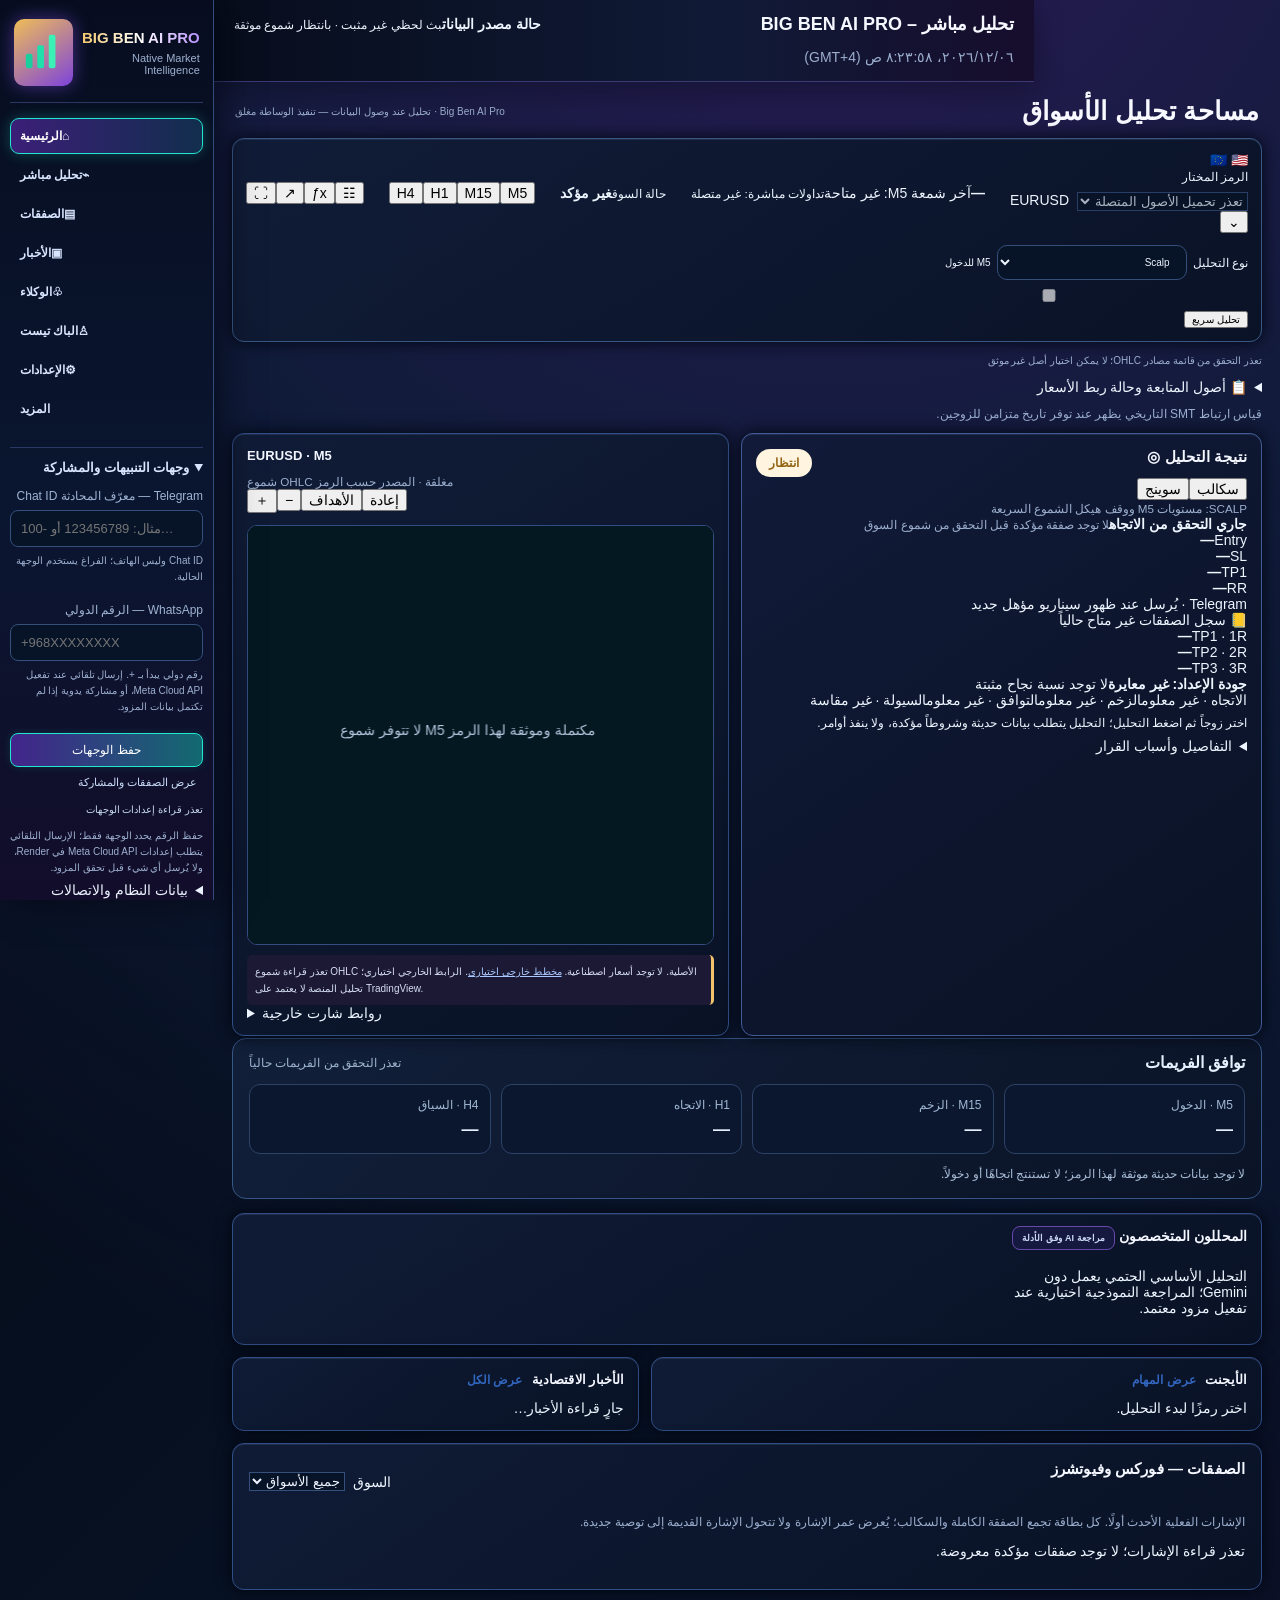
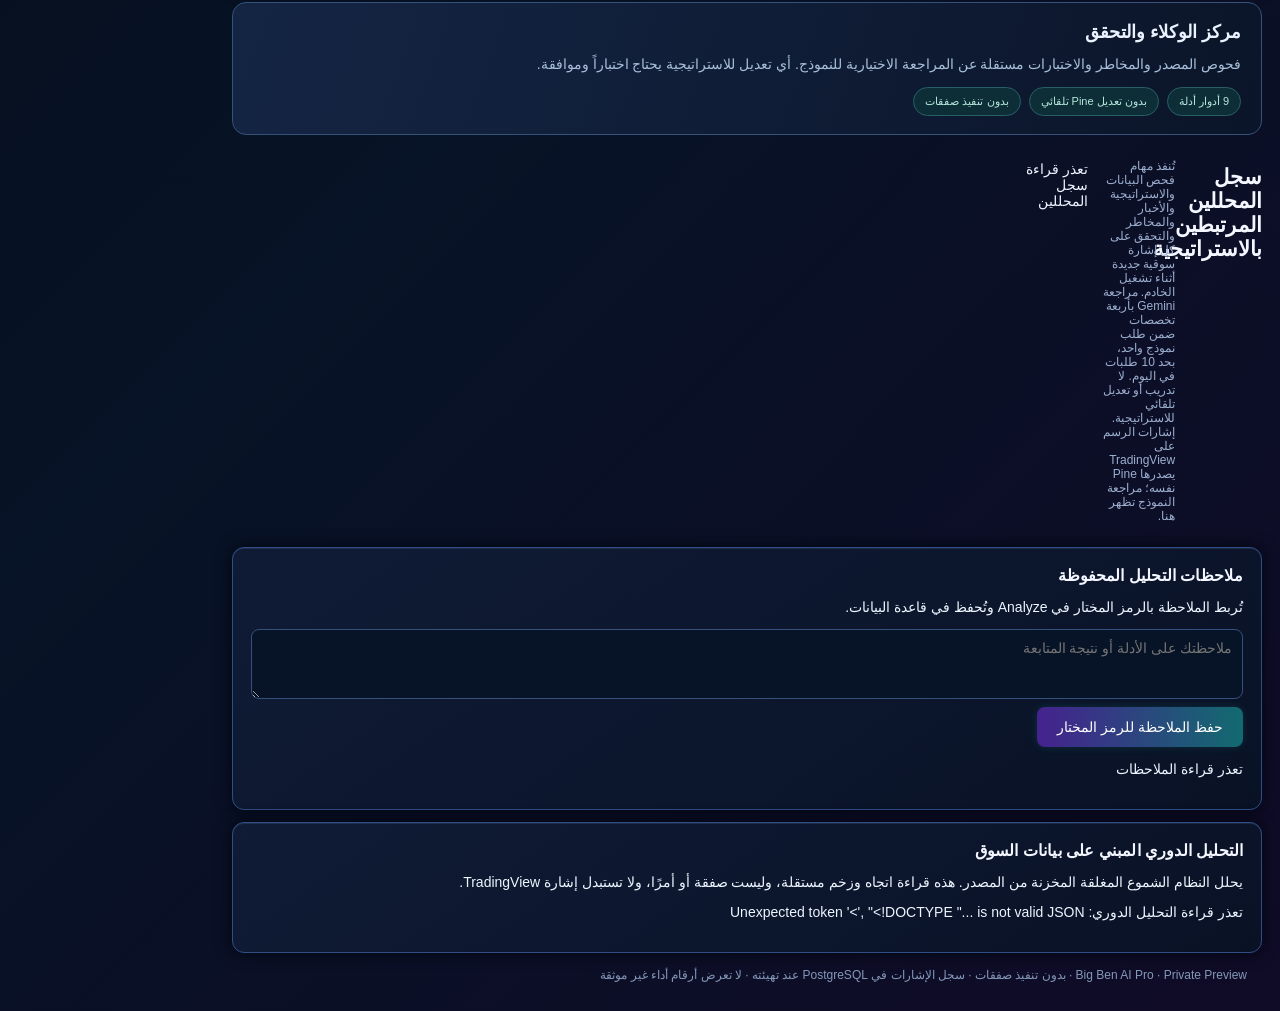
==== commit 44d8814a: "تحسين واجهة الجوال وفق التصميم رقم 2" ====
--- a/platform/index.html
+++ b/platform/index.html
@@ -164,7 +164,7 @@
 .independent-opportunity>span{font-size:12px;color:#dce5f3}
 .independent-opportunity>div{font-size:12px;color:#eaf5ff;font-variant-numeric:tabular-nums;overflow-wrap:anywhere}
 .independent-opportunity>small{color:#e7bd76;line-height:1.6}
-</style><link rel="stylesheet" href="/reference_dashboard.css?v=20261121r1"></head><body data-design="pro">
+</style><link rel="stylesheet" href="/reference_dashboard.css?v=20261123mobile"></head><body data-design="pro">
 <aside class="a-sidebar" aria-label="القائمة وإعدادات الإرسال"><div class="brand"><span class="brand-mark"><svg viewBox="0 0 45 45" width="43" height="43" fill="none" aria-label="شعار Big Ben"><rect x="4" y="26" width="7" height="15" rx="2" fill="#1bce9d"/><rect x="16" y="17" width="7" height="24" rx="2" fill="#20dfaa"/><rect x="28" y="6" width="7" height="35" rx="2" fill="#3cf1b6"/></svg></span><div><b>BIG BEN AI PRO</b><small>Native Market Intelligence</small></div></div><nav class="sidebar" aria-label="التنقل الرئيسي">
 <button type="button" data-target="overview"><span class="ref-nav-icon" aria-hidden="true">⌂</span><span>الرئيسية</span></button>
 <button type="button" data-target="analyze"><span class="ref-nav-icon" aria-hidden="true">⌁</span><span>تحليل مباشر</span></button>
@@ -179,9 +179,9 @@
 <div class="ref-price-card"><strong id="ref-last-price" aria-live="polite">—</strong><span id="ref-price-change">آخر شمعة M5: غير متاحة</span><small id="ref-tick-status" aria-live="off">تداولات مباشرة: غير متصلة</small></div>
 <div class="ref-market-card"><small>حالة السوق</small><strong id="ref-session-label">جارٍ التحقق</strong></div>
 <div class="ref-timeframe-tabs" role="group" aria-label="الإطار الزمني للشارت"><button type="button" data-chart-timeframe="M5" aria-pressed="true">M5</button><button type="button" data-chart-timeframe="M15" aria-pressed="false">M15</button><button type="button" data-chart-timeframe="H1" aria-pressed="false">H1</button><button type="button" data-chart-timeframe="H4" aria-pressed="false">H4</button></div>
-<div class="ref-chart-actions"><button type="button" id="ref-chart-options" aria-label="إعدادات الشارت" title="إعدادات الشارت">☷</button><button type="button" id="ref-chart-indicators" aria-label="مؤشرات الشارت" title="المؤشرات المتاحة">ƒx</button><button type="button" id="ref-chart-analysis" aria-label="تحليل سريع" title="تحليل سريع">↗</button><button type="button" id="ref-chart-expand" aria-label="تكبير الشارت" title="تكبير الشارت">⛶</button></div>
+<div class="ref-chart-actions"><button type="button" id="ref-chart-options" aria-label="إعدادات الشارت" title="إعدادات الشارت">☷</button><button type="button" id="ref-chart-indicators" aria-label="مؤشرات الشارت" title="المؤشرات المتاحة">ƒx</button><button type="button" id="ref-chart-analysis" aria-label="تحليل سريع" title="تحليل سريع">↗</button><button type="button" id="ref-chart-expand" aria-controls="desk-market-chart" aria-expanded="false" aria-label="ملء الشاشة" title="ملء الشاشة">⛶</button></div>
 <div class="desk-parameters ref-screen-reader-mode"><label for="desk-mode">نوع التحليل</label><select id="desk-mode" aria-label="نوع التحليل"><option value="scalp">Scalp</option><option value="swing">Swing</option></select><span id="desk-mode-timeframe">M5 للدخول</span><input type="checkbox" id="desk-use-ai" disabled><button type="button" id="desk-analyze">تحليل سريع</button></div>
-</div><p id="desk-instrument-identity" class="compact-identity workspace-note">اختر زوج فوركس لتحليله مباشرة من شموع السوق. عقود الفيوتشرز تحتاج موصل OHLC مرخصاً؛ لا نعرض CFD على أنه عقد حقيقي.</p><p id="desk-smt-research" class="workspace-note">قياس ارتباط SMT التاريخي يظهر عند توفر تاريخ متزامن للزوجين.</p><div class="desk-main"><div class="a-chart-column"><section class="panel chartpanel" id="desk-market-chart"><div class="reference-chart-header"><div><h2><span id="ref-chart-name">اختر رمزاً</span> · <span id="ref-chart-timeframe">M5</span></h2><small id="ref-chart-caption">شموع OHLC مغلقة · المصدر حسب الرمز</small></div><div class="ref-zoom-controls" role="group" aria-label="تكبير وتصغير الشارت"><button type="button" data-zoom="in" title="تكبير الشارت">＋</button><button type="button" data-zoom="out" title="تصغير الشارت">−</button><button type="button" data-zoom="targets" title="إظهار جميع المستويات بما فيها الأهداف البعيدة">الأهداف</button><button type="button" data-zoom="reset" title="إعادة عرض الشارت">إعادة</button></div></div><div style="height:420px;border:1px solid #344c81;border-radius:10px;overflow:hidden;margin-top:12px"><div id="desk-live-chart" style="height:100%;width:100%"><p class="muted">اختر الزوج أو العقد؛ الرسم يتبع الرمز المحدد في التحليل.</p></div></div><div class="notice ref-chart-status"><span id="desk-chart-status" role="status">شموع M5 يتم رسمها داخل المنصة من مزود OHLC عند تحليل الرمز؛ لا حاجة لمؤشر TradingView.</span> <a id="desk-chart-link" href="https://www.tradingview.com/chart/" target="_blank" rel="noopener noreferrer">فتح الرسم على TradingView</a>. الرابط الخارجي اختياري؛ تحليل المنصة لا يعتمد على TradingView.</div><details class="ref-external-links"><summary>روابط شارت خارجية</summary><div class="market-chart-links" aria-label="مخططات الأسواق على TradingView"><a class="chip" href="https://www.tradingview.com/chart/?symbol=OANDA%3AEURUSD&amp;interval=5" target="_blank" rel="noopener noreferrer">EURUSD</a> <a class="chip" href="https://www.tradingview.com/chart/?symbol=OANDA%3AGBPUSD&amp;interval=5" target="_blank" rel="noopener noreferrer">GBPUSD</a> <a class="chip" href="https://www.tradingview.com/chart/?symbol=OANDA%3AUSDJPY&amp;interval=5" target="_blank" rel="noopener noreferrer">USDJPY</a> <a class="chip" href="https://www.tradingview.com/chart/?symbol=CME_MINI%3ANQ1!&amp;interval=5" target="_blank" rel="noopener noreferrer">NQ</a> <a class="chip" href="https://www.tradingview.com/chart/?symbol=CME_MINI%3AMNQ1!&amp;interval=5" target="_blank" rel="noopener noreferrer">MNQ</a> <a class="chip" href="https://www.tradingview.com/chart/?symbol=CME_MINI%3AES1!&amp;interval=5" target="_blank" rel="noopener noreferrer">ES</a> <a class="chip" href="https://www.tradingview.com/chart/?symbol=CME_MINI%3AMES1!&amp;interval=5" target="_blank" rel="noopener noreferrer">MES</a> <a class="chip" href="https://www.tradingview.com/chart/?symbol=CBOT_MINI%3AYM1!&amp;interval=5" target="_blank" rel="noopener noreferrer">YM</a> <a class="chip" href="https://www.tradingview.com/chart/?symbol=CME%3A6E1!&amp;interval=5" target="_blank" rel="noopener noreferrer">6E</a></div></details></section></div><aside class="panel analysis-dossier"><div class="dossier-heading"><h2>نتيجة التحليل <span aria-hidden="true">◎</span></h2><span class="decision-pill" id="desk-decision">انتظار</span></div>
+</div><p id="desk-instrument-identity" class="compact-identity workspace-note">اختر زوج فوركس لتحليله مباشرة من شموع السوق. عقود الفيوتشرز تحتاج موصل OHLC مرخصاً؛ لا نعرض CFD على أنه عقد حقيقي.</p><p id="desk-smt-research" class="workspace-note">قياس ارتباط SMT التاريخي يظهر عند توفر تاريخ متزامن للزوجين.</p><div class="desk-main"><div class="a-chart-column"><section class="panel chartpanel" id="desk-market-chart"><div class="reference-chart-header"><div><h2><span id="ref-chart-name">اختر رمزاً</span> · <span id="ref-chart-timeframe">M5</span></h2><small id="ref-chart-caption">شموع OHLC مغلقة · المصدر حسب الرمز</small></div><div class="ref-zoom-controls" role="group" aria-label="تكبير وتصغير الشارت"><button type="button" data-zoom="in" aria-label="تكبير الشارت" title="تكبير الشارت">＋</button><button type="button" data-zoom="out" aria-label="تصغير الشارت" title="تصغير الشارت">−</button><button type="button" data-zoom="targets" title="إظهار جميع المستويات بما فيها الأهداف البعيدة">الأهداف</button><button type="button" data-zoom="reset" title="إعادة عرض الشارت">إعادة</button><button id="ref-chart-close" type="button" aria-label="إغلاق ملء الشاشة" hidden>✕</button></div></div><div class="ref-chart-plot" style="height:420px;border:1px solid #344c81;border-radius:10px;overflow:hidden;margin-top:12px"><div id="desk-live-chart" style="height:100%;width:100%"><p class="muted">اختر الزوج أو العقد؛ الرسم يتبع الرمز المحدد في التحليل.</p></div></div><div class="notice ref-chart-status"><span id="desk-chart-status" role="status">شموع M5 يتم رسمها داخل المنصة من مزود OHLC عند تحليل الرمز؛ لا حاجة لمؤشر TradingView.</span> <a id="desk-chart-link" href="https://www.tradingview.com/chart/" target="_blank" rel="noopener noreferrer">فتح الرسم على TradingView</a>. الرابط الخارجي اختياري؛ تحليل المنصة لا يعتمد على TradingView.</div><details class="ref-external-links"><summary>روابط شارت خارجية</summary><div class="market-chart-links" aria-label="مخططات الأسواق على TradingView"><a class="chip" href="https://www.tradingview.com/chart/?symbol=OANDA%3AEURUSD&amp;interval=5" target="_blank" rel="noopener noreferrer">EURUSD</a> <a class="chip" href="https://www.tradingview.com/chart/?symbol=OANDA%3AGBPUSD&amp;interval=5" target="_blank" rel="noopener noreferrer">GBPUSD</a> <a class="chip" href="https://www.tradingview.com/chart/?symbol=OANDA%3AUSDJPY&amp;interval=5" target="_blank" rel="noopener noreferrer">USDJPY</a> <a class="chip" href="https://www.tradingview.com/chart/?symbol=CME_MINI%3ANQ1!&amp;interval=5" target="_blank" rel="noopener noreferrer">NQ</a> <a class="chip" href="https://www.tradingview.com/chart/?symbol=CME_MINI%3AMNQ1!&amp;interval=5" target="_blank" rel="noopener noreferrer">MNQ</a> <a class="chip" href="https://www.tradingview.com/chart/?symbol=CME_MINI%3AES1!&amp;interval=5" target="_blank" rel="noopener noreferrer">ES</a> <a class="chip" href="https://www.tradingview.com/chart/?symbol=CME_MINI%3AMES1!&amp;interval=5" target="_blank" rel="noopener noreferrer">MES</a> <a class="chip" href="https://www.tradingview.com/chart/?symbol=CBOT_MINI%3AYM1!&amp;interval=5" target="_blank" rel="noopener noreferrer">YM</a> <a class="chip" href="https://www.tradingview.com/chart/?symbol=CME%3A6E1!&amp;interval=5" target="_blank" rel="noopener noreferrer">6E</a></div></details></section></div><aside class="panel analysis-dossier"><div class="dossier-heading"><h2>نتيجة التحليل <span aria-hidden="true">◎</span></h2><span class="decision-pill" id="desk-decision">انتظار</span></div>
 <div class="ref-mode-switch" role="group" aria-label="نمط التحليل"><button type="button" data-analysis-mode="scalp" aria-pressed="true">سكالب</button><button type="button" data-analysis-mode="swing" aria-pressed="false">سوينج</button></div><small id="ref-mode-explanation" class="ref-mode-explanation">SCALP: مستويات M5 ووقف هيكل الشموع السريعة</small>
 <div class="ref-signal-card" id="ref-signal-card" data-decision="wait"><strong id="ref-signal-title">جاري التحقق من الاتجاه</strong><small id="ref-signal-reason">لا توجد صفقة مؤكدة قبل التحقق من شموع السوق</small></div>
 <div class="ref-trade-levels" aria-label="مستويات الصفقة">
@@ -222,7 +222,7 @@
 })();</script><script>
 (()=>{const $=id=>document.getElementById(id);const mk=(tag,txt,cls)=>{const e=document.createElement(tag);e.textContent=txt;if(cls)e.className=cls;return e};
 const watch=$("watch-list");const marketBtn=$("market-fetch");if(marketBtn)marketBtn.addEventListener("click",async()=>{const out=$("market-result");out.textContent="جارٍ الاتصال بمزود الأسعار…";try{const symbol=$("market-symbol").value.trim();const r=await fetch("/api/market?symbol="+encodeURIComponent(symbol),{credentials:"same-origin",cache:"no-store"});const d=await r.json();if(!r.ok)throw Error(d.error||"HTTP "+r.status);out.textContent=d.symbol+" = "+d.price+" | Twelve Data | وقت الجلب: "+d.fetched_at+" | توقيت السعر الفعلي غير مؤكد";}catch(e){out.textContent="تعذر جلب السعر: "+e.message}});const checkDiag=$("check-diagnostics");if(checkDiag)checkDiag.addEventListener("click",async()=>{const out=$("diagnostics-result");out.textContent="جارٍ فحص الربط…";try{const r=await fetch("/api/diagnostics",{credentials:"same-origin",cache:"no-store"});if(!r.ok)throw Error("HTTP "+r.status);const d=await r.json();const hb=d.last_heartbeat;const tr=d.last_trade;out.textContent="التخزين: "+d.storage+" | Webhook: "+(d.webhook_token_configured?"مهيأ":"غير مهيأ")+" | Telegram: "+(d.telegram_configured?"مهيأ":"غير مهيأ")+" | M5: "+(hb?(hb.fresh?"حديث":"قديم")+" ("+hb.symbol+", منذ "+Math.round(hb.age_seconds/60)+" دقيقة)":"لم يُستقبل")+" | آخر صفقة: "+(tr?tr.symbol+" منذ "+Math.round(tr.age_seconds/60)+" دقيقة":"لم تُستقبل");}catch(e){out.textContent="تعذر الفحص: "+e.message}});
-const titles={analyze:"Analyze — تحليل الزوج",agents:"الأيجنت المتخصصون",backtest:"الباك تيست وسجل الشروط",lab:"مختبر تطوير المؤشر",scalping:"الصفقة الكاملة وأهداف السكالب",overview:"مساحة تحليل الأسواق",signals:"الصفقات الحية وسجل الإشارات","trade-setup":"مناطق الدخول والأهداف",analysis:"تحليل الأسواق",news:"الأخبار والتقويم الاقتصادي",strategies:"الاستراتيجيات",performance:"الأداء والمخاطر",watch:"قائمة المتابعة",alerts:"حالة التنبيهات",settings:"الإعدادات والربط"};function showPage(page){if(!titles[page])page="overview";document.querySelectorAll(".grid>[data-page]").forEach(el=>el.classList.toggle("page-visible",el.dataset.page.split(" ").includes(page)));document.querySelectorAll(".sidebar button").forEach(b=>b.classList.toggle("active",b.dataset.target===page&&!b.dataset.navMode&&!b.dataset.chartShortcut));$("page-title").textContent=titles[page];if(location.hash!=="#"+page)history.replaceState(null,"","#"+page);window.scrollTo({top:0,behavior:"instant"})}document.querySelectorAll(".sidebar button").forEach(btn=>btn.addEventListener("click",()=>showPage(btn.dataset.target)));window.addEventListener("hashchange",()=>showPage(location.hash.slice(1)));showPage(location.hash.slice(1)||"overview");document.querySelectorAll("[data-go]").forEach(b=>b.addEventListener("click",()=>showPage(b.dataset.go)));
+const titles={analyze:"Analyze — تحليل الزوج",agents:"الأيجنت المتخصصون",backtest:"الباك تيست وسجل الشروط",lab:"مختبر تطوير المؤشر",scalping:"الصفقة الكاملة وأهداف السكالب",overview:"مساحة تحليل الأسواق",signals:"الصفقات الحية وسجل الإشارات","trade-setup":"مناطق الدخول والأهداف",analysis:"تحليل الأسواق",news:"الأخبار والتقويم الاقتصادي",strategies:"الاستراتيجيات",performance:"الأداء والمخاطر",watch:"قائمة المتابعة",alerts:"حالة التنبيهات",settings:"الإعدادات والربط"};function showPage(page){if(!titles[page])page="overview";document.querySelectorAll(".grid>[data-page]").forEach(el=>el.classList.toggle("page-visible",el.dataset.page.split(" ").includes(page)));document.querySelectorAll(".sidebar button").forEach(b=>b.classList.toggle("active",b.dataset.target===page&&!b.dataset.navMode&&!b.dataset.chartShortcut));$("page-title").textContent=titles[page];if(location.hash!=="#"+page)history.replaceState(null,"","#"+page);window.dispatchEvent(new CustomEvent("bigben:page",{detail:page}));window.scrollTo({top:0,behavior:"instant"})}document.querySelectorAll(".sidebar button").forEach(btn=>btn.addEventListener("click",()=>showPage(btn.dataset.target)));window.addEventListener("hashchange",()=>showPage(location.hash.slice(1)));showPage(location.hash.slice(1)||"overview");document.querySelectorAll("[data-go]").forEach(b=>b.addEventListener("click",()=>showPage(b.dataset.go)));
 function clock(){ $("clock").textContent=new Intl.DateTimeFormat("ar-OM",{dateStyle:"medium",timeStyle:"medium",timeZone:"Asia/Muscat"}).format(new Date())+" (GMT+4)"}clock();setInterval(clock,1000);
 async function refresh(){try{const res=await fetch("/api/events?type=trades",{cache:"no-store",credentials:"same-origin",headers:{"Accept":"application/json"}});if(!res.ok){if(res.status===401)throw Error("401 — انتهت جلسة الدخول أو بيانات الدخول غير صحيحة. افتح /api/events وسجّل الدخول مجددًا.");if(res.status===503)throw Error("503 — واجهة الإشارات أو التخزين غير متاحة مؤقتًا.");throw Error("HTTP "+res.status)}const d=await res.json();const events=Array.isArray(d.events)?d.events:[];
 try{const jr=await fetch('/api/trade-journal',{cache:'no-store',credentials:'same-origin'});if(jr.ok){const jd=await jr.json();for(const r of jd.records||[])events.push({event_id:r.id,symbol:r.symbol,event:r.side,time:r.announced_at,entry:r.entry,sl:r.sl,tp:r.targets?.[0],targets:r.targets,mode:r.mode,state:r.state})}}catch(_){}events.sort((a,b)=>Date.parse(b.time)-Date.parse(a.time));const sr=await fetch("/api/status",{cache:"no-store",credentials:"same-origin"});const status=sr.ok?await sr.json():{};watch.replaceChildren();const analysis=$("analysis-observed");if(analysis){analysis.replaceChildren();try{const ar=await fetch("/api/analysis",{credentials:"same-origin",cache:"no-store"});if(!ar.ok)throw Error("HTTP "+ar.status);const ad=await ar.json();const displayTime=value=>{const stamp=new Date(value);return Number.isNaN(stamp.getTime())?"غير متاح":stamp.toLocaleString("ar-OM",{timeZone:"Asia/Muscat",dateStyle:"short",timeStyle:"medium"})};const current=ad.symbols.filter(s=>s.state==="CONNECTED");if(!current.length)analysis.append(mk("p","لم تصل بيانات M5 حديثة موثقة بعد.","muted"));const names={BULLISH:"توافق صاعد",BEARISH:"توافق هابط",MIXED:"اتجاه مختلط / محايد",UNKNOWN:"غير معلوم"};for(const s of current){const card=mk("article","","settings-card");card.append(mk("h3",s.symbol),mk("p","الاتجاه المرصود: "+names[s.current_bias]),mk("p","آخر إغلاق M5: "+(s.observed_m5_close??"—")),mk("p","وقت المصدر (مسقط): "+displayTime(s.source_time)),mk("p","وقت الاستلام (مسقط): "+(s.received_at?displayTime(s.received_at):"غير مسجل تاريخيًا")));const bias=v=>v===1?"صاعد":v===-1?"هابط":v===0?"محايد":"غير معلوم";card.append(mk("p","M15: "+bias(s.htf_bias.m15)+" | H1: "+bias(s.htf_bias.h1)+" | H4: "+bias(s.htf_bias.h4),"htf-values"),mk("p","نسخة المصدر: "+(s.strategy_version||"غير مذكورة"),"muted"));for(const text of s.confirmed_information.slice(1))card.append(mk("p",text,"muted"));for(const text of s.scenarios)card.append(mk("p",text,"notice"));analysis.append(card)}}catch(error){analysis.textContent="تعذر التحقق من التحليل الحالي؛ أعد فحص الاتصال."}}for(const s of (status.symbols||[])){const age=Date.now()-Date.parse(s.last_seen),recent=age>=0&&age<12*60*1000;const row=mk("div","","signalrow");const fmt=v=>v===1?"صاعد":v===-1?"هابط":v===0?"محايد":"—";row.append(mk("b",s.symbol),mk("span",(recent?"● متصل":"● آخر تحديث قديم")+" · "+s.last_event+" · صفقات "+s.trade_count+(s.last_close!=null?" · إغلاق M5: "+s.last_close:"")+(s.m15!=null?" · M15 "+fmt(s.m15)+" / H1 "+fmt(s.h1)+" / H4 "+fmt(s.h4):""),recent?"online":"warn"));watch.append(row)}if(!(status.symbols||[]).length)watch.append(mk("p","لا توجد رموز مستلمة حتى الآن. يجب تفعيل تنبيه لكل رمز في TradingView.","muted"));const webhookState=$("webhook-state");if(webhookState)webhookState.textContent=status.last_event_time?"آخر اتصال "+status.last_event_time:"لم تصل رسالة بعد";const lastTime=status.last_event_time?Date.parse(status.last_event_time):NaN,age=Number.isFinite(lastTime)?Date.now()-lastTime:Infinity,active=age>=0&&age<12*60*1000,tradeEvents=events.filter(e=>e.event==="BUY"||e.event==="SELL");$("connection").textContent=active?"● TradingView متصل — آخر تحديث "+Math.max(0,Math.floor(age/60000))+" دقيقة — بيانات إشارات وليست أسعارًا حية":status.last_event_time?"● آخر إشارة TradingView قديمة — لا يوجد اتصال حديث مؤكد":"● بانتظار أول Webhook من TradingView — لا توجد أسعار حية مباشرة";$("total").textContent=events.length;$("count-stat").textContent=events.length;$("buys").textContent=events.filter(e=>e.event==="BUY").length;$("sells").textContent=events.filter(e=>e.event==="SELL").length;
@@ -273,6 +273,11 @@
 let visibleBars=90,scrollBack=0,rafId=0,pointerStart=null,requestPending=false,fitAllTargets=false;
 const clamp=(v,low,high)=>Math.max(low,Math.min(high,v));
 const price=v=>Number(v).toFixed(Number(v)>20?3:5);
+const compact=window.matchMedia('(max-width: 780px)');
+const candleTimeFormat=new Intl.DateTimeFormat('en-GB',{hour:'2-digit',minute:'2-digit',timeZone:'Asia/Muscat'});
+function frameBars(){
+ return currentFrame==='M5'?last.candles:last.aggregates?.[currentFrame]||[];
+}
 function aggregateBars(rows,minutes){
  if(!Array.isArray(rows)||minutes<=5)return rows||[];
  const step=minutes/5,period=minutes*60000,group=new Map();
@@ -292,36 +297,40 @@
 function paint(){
  if(!ctx||!last)return;
  const rect=host.getBoundingClientRect();if(!rect.width)return;
- const w=Math.max(320,Math.floor(rect.width)),h=Math.max(260,Math.floor(rect.height));
+ const w=Math.floor(rect.width),h=Math.floor(rect.height);
+ if(w<1||h<1)return;
+ const light=compact.matches;
  const dpr=Math.min(2,window.devicePixelRatio||1);
  if(canvas.width!==Math.round(w*dpr)||canvas.height!==Math.round(h*dpr)){canvas.width=Math.round(w*dpr);canvas.height=Math.round(h*dpr);}
  ctx.setTransform(dpr,0,0,dpr,0,0);ctx.clearRect(0,0,w,h);
- ctx.fillStyle='#031820';ctx.fillRect(0,0,w,h);
- const allBars=currentFrame==='M5'?last.candles:(last.aggregates?.[currentFrame]||aggregateBars(last.candles,{M15:15,H1:60,H4:240}[currentFrame]||5));
+ ctx.fillStyle=light?'#ffffff':'#031820';ctx.fillRect(0,0,w,h);
+ const allBars=frameBars();
  const count=clamp(visibleBars,12,Math.max(12,allBars.length));scrollBack=clamp(scrollBack,0,Math.max(0,allBars.length-count));
  const bars=allBars.slice(Math.max(0,allBars.length-count-scrollBack),allBars.length-scrollBack);
- if(!bars.length){ctx.fillStyle='#b5c6df';ctx.font='14px sans-serif';ctx.textAlign='center';ctx.fillText('لا تتوفر شموع '+currentFrame+' مكتملة وموثقة لهذا الرمز',w/2,h/2);return}
+ if(!bars.length){ctx.fillStyle=light?'#405579':'#b5c6df';ctx.font='14px sans-serif';ctx.textAlign='center';ctx.fillText('لا تتوفر شموع '+currentFrame+' مكتملة وموثقة لهذا الرمز',w/2,h/2,Math.max(1,w-20));return}
  const barMin=Math.min(...bars.map(x=>+x.low)),barMax=Math.max(...bars.map(x=>+x.high));
  const saneLevels=last.fresh&&last.trade?[last.trade.entry,last.trade.sl,...(last.trade.targets||[last.trade.tp])].map(Number).filter(x=>Number.isFinite(x)&&x>0&&(fitAllTargets||Math.abs(x-(barMax+barMin)/2)<=Math.max(barMax-barMin,barMax*.001)*2)):[];
  const levels=saneLevels;
  let min=Math.min(...bars.map(x=>+x.low),...levels),max=Math.max(...bars.map(x=>+x.high),...levels);
  if(!Number.isFinite(min)||!Number.isFinite(max)||max<=0)return;
  const padding=Math.max((max-min)*.09,Math.abs(max)*.00003);min-=padding;max+=padding;
- const left=10,right=65,top=18,bottom=34,cw=w-left-right,ch=h-top-bottom;
+ ctx.font='11px sans-serif';
+ const left=10,right=Math.max(60,Math.ceil(ctx.measureText(price(max)).width)+15),top=18,bottom=light?25:34,cw=w-left-right,ch=h-top-bottom;
+ if(cw<1||ch<1)return;
  const y=v=>top+(max-v)/(max-min)*ch;
  const bw=cw/Math.max(30,bars.length);
  const candleBodyWidth=Math.max(2,Math.min(14,bw*.64));
- ctx.strokeStyle='#153b47';ctx.lineWidth=.65;for(let i=0;i<9;i++){const x=left+cw*i/8;ctx.beginPath();ctx.moveTo(x,top);ctx.lineTo(x,top+ch);ctx.stroke()}
+ ctx.strokeStyle=light?'#e3ebf5':'#153b47';ctx.lineWidth=.65;for(let i=0;i<9;i++){const x=left+cw*i/8;ctx.beginPath();ctx.moveTo(x,top);ctx.lineTo(x,top+ch);ctx.stroke()}
  ctx.lineWidth=1;ctx.font='11px sans-serif';ctx.textAlign='left';
  for(let j=0;j<5;j++){
   const tick=min+(max-min)*j/4,Y=y(tick);
-  ctx.strokeStyle='#194450';ctx.beginPath();ctx.moveTo(left,Y);ctx.lineTo(w-right+4,Y);ctx.stroke();
-  ctx.fillStyle='#d5e0e6';ctx.fillText(price(tick),w-right+7,Y+4);
+  ctx.strokeStyle=light?'#e3ebf5':'#194450';ctx.beginPath();ctx.moveTo(left,Y);ctx.lineTo(w-right+4,Y);ctx.stroke();
+  ctx.fillStyle=light?'#405579':'#d5e0e6';ctx.fillText(price(tick),w-right+7,Y+4);
  }
  for(let i=0;i<bars.length;i++){
   const b=bars[i],x=left+(i+.5)*bw;
   const up=+b.close>=+b.open;
-  ctx.strokeStyle=up?'#10c99a':'#fb5264';ctx.fillStyle=ctx.strokeStyle;
+  ctx.strokeStyle=up?(light?'#07845f':'#10c99a'):(light?'#c43f53':'#fb5264');ctx.fillStyle=ctx.strokeStyle;
   ctx.beginPath();ctx.moveTo(x,y(+b.high));ctx.lineTo(x,y(+b.low));ctx.stroke();
   const y1=y(Math.max(+b.open,+b.close)),y2=y(Math.min(+b.open,+b.close));
   ctx.fillRect(x-candleBodyWidth/2,y1,candleBodyWidth,Math.max(1,y2-y1));
@@ -349,17 +358,18 @@
   }
  }
  ctx.fillStyle='#96bab6';ctx.textAlign='left';ctx.font='11px sans-serif';
- ctx.fillText((last.symbol||'')+' · '+currentFrame+' · '+bars.length+' شموع · تكبير بالعجلة وتحريك بالسحب',left+4,h-8);
+ if(!light)ctx.fillText((last.symbol||'')+' · '+currentFrame+' · '+bars.length+' شموع · تكبير بالعجلة وتحريك بالسحب',left+4,h-8);
  // Actual UTC candle timestamps, not evenly spaced synthetic time labels.
- ctx.fillStyle='#8ba1bb';ctx.font='10px sans-serif';ctx.textAlign='center';
- for(const ix of [0,Math.floor((bars.length-1)/2),bars.length-1]){
+ ctx.fillStyle=light?'#405579':'#8ba1bb';ctx.font='10px sans-serif';ctx.textAlign='center';
+ const timeIndices=bars.length<12?[bars.length-1]:[0,Math.floor((bars.length-1)/2),bars.length-1];
+ for(const ix of timeIndices){
   const dt=new Date(bars[ix].time);
   if(!Number.isNaN(dt.getTime())){
    const x=left+(ix+.5)*bw;
-   ctx.fillText(new Intl.DateTimeFormat('en-GB',{hour:'2-digit',minute:'2-digit',timeZone:'Asia/Muscat'}).format(dt),x,h-19);
+   ctx.fillText(candleTimeFormat.format(dt),Math.max(22,x),h-(light?8:19));
   }
  }
- ctx.textAlign='right';ctx.fillText((last.provider||'OHLC source')+' · OHLC',w-right,h-8);
+ if(!light){ctx.textAlign='right';ctx.fillText((last.provider||'OHLC source')+' · OHLC',w-right,h-8)}
 }
 async function load(data){
  if(!data||typeof data.symbol!=='string'||!/^[A-Z0-9_.-]+:[A-Z0-9_!./-]+$/.test(data.symbol))return;
@@ -385,14 +395,25 @@
  }catch(err){if(n!==seq)return;requestPending=false;last={candles:[],symbol:data.symbol,fresh:false};status.textContent='تعذر قراءة شموع OHLC الأصلية. لا توجد أسعار اصطناعية.';draw()}
 }
 window.addEventListener('bigben:native-analysis',ev=>{if(ev.detail&&ev.detail.symbol&&(!last||last.symbol!==ev.detail.symbol))load({symbol:ev.detail.symbol})});
-const setZoom=(next)=>{visibleBars=clamp(Math.round(next),12,240);scrollBack=clamp(scrollBack,0,Math.max(0,(last?.candles?.length||0)-visibleBars));draw()};
+const setZoom=(next)=>{visibleBars=clamp(Math.round(next),12,240);scrollBack=clamp(scrollBack,0,Math.max(0,(last?frameBars().length:0)-visibleBars));draw()};
 function zoomIn(){setZoom(visibleBars*.76)}
 function zoomOut(){setZoom(visibleBars*1.3)}
 function resetView(){visibleBars=90;scrollBack=0;fitAllTargets=false;draw()}
 host.addEventListener('wheel',event=>{if(!last?.candles?.length)return;event.preventDefault();event.deltaY<0?zoomIn():zoomOut()},{passive:false});
-host.addEventListener('pointerdown',event=>{if(event.button!==0)return;pointerStart={x:event.clientX,offset:scrollBack};host.setPointerCapture?.(event.pointerId)});
-host.addEventListener('pointermove',event=>{if(!pointerStart||!last)return;const barWidth=Math.max(3,host.clientWidth/Math.max(12,visibleBars));scrollBack=clamp(pointerStart.offset+Math.round((event.clientX-pointerStart.x)/barWidth),0,Math.max(0,last.candles.length-visibleBars));draw()});
-host.addEventListener('pointerup',()=>{pointerStart=null});host.addEventListener('pointercancel',()=>{pointerStart=null});
+host.addEventListener('pointerdown',event=>{
+ if(event.button!==0||!event.isPrimary||!last)return;
+ pointerStart={id:event.pointerId,x:event.clientX,offset:scrollBack};
+ host.setPointerCapture?.(event.pointerId);
+});
+host.addEventListener('pointermove',event=>{
+ if(!last||event.pointerId!==pointerStart?.id)return;
+ const barWidth=Math.max(3,host.clientWidth/Math.max(12,visibleBars));
+ scrollBack=clamp(pointerStart.offset+Math.round((event.clientX-pointerStart.x)/barWidth),0,Math.max(0,frameBars().length-visibleBars));
+ draw();
+});
+for(const eventName of ['pointerup','pointercancel','lostpointercapture']){
+ host.addEventListener(eventName,event=>{if(event.pointerId===pointerStart?.id)pointerStart=null});
+}
 window.addEventListener('bigben:chart-zoom',event=>{const type=event.detail?.action;if(type==='in')zoomIn();else if(type==='out')zoomOut();else if(type==='reset')resetView();else if(type==='targets'){fitAllTargets=!fitAllTargets;draw()}});
 window.addEventListener('resize',draw);
 window.addEventListener('bigben:chart-timeframe',ev=>{const tf=ev.detail?.timeframe;if(['M5','M15','H1','H4'].includes(tf)){currentFrame=tf;draw()}});
@@ -639,12 +660,22 @@
 byId('ref-chart-options')?.addEventListener('click',()=>{const details=document.querySelector('.ref-external-links');if(details){details.open=!details.open;details.scrollIntoView({block:'nearest'})}});
 function resizeChart(){window.dispatchEvent(new Event('resize'))}
 document.querySelectorAll('[data-zoom]').forEach(button=>button.addEventListener('click',()=>window.dispatchEvent(new CustomEvent('bigben:chart-zoom',{detail:{action:button.dataset.zoom}}))));
-byId('ref-chart-expand')?.addEventListener('click',()=>{
- const expanded=chart.classList.toggle('ref-chart-expanded');
- byId('ref-chart-expand').setAttribute('aria-label',expanded?'إغلاق ملء الشاشة':'تكبير الشارت');
+const expandChart=byId('ref-chart-expand'),closeChart=byId('ref-chart-close');
+function setChartExpanded(expanded,restoreFocus=true){
+ chart.classList.toggle('ref-chart-expanded',expanded);
+ document.body.classList.toggle('ref-chart-open',expanded);
+ expandChart.setAttribute('aria-expanded',String(expanded));
+ closeChart.hidden=!expanded;
+ if(expanded)closeChart.focus({preventScroll:true});
+ else if(restoreFocus)expandChart.focus({preventScroll:true});
  resizeChart();
-});
-document.addEventListener('keydown',e=>{if(e.key==='Escape'&&chart.classList.contains('ref-chart-expanded')){chart.classList.remove('ref-chart-expanded');resizeChart()}});
+}
+expandChart.addEventListener('click',()=>setChartExpanded(true));
+closeChart.addEventListener('click',()=>setChartExpanded(false));
+document.addEventListener('keydown',event=>{
+ if(event.key==='Escape'&&!closeChart.hidden)setChartExpanded(false);
+});
+window.addEventListener('bigben:page',()=>{if(!closeChart.hidden)setChartExpanded(false,false)});
 function session(){
  const source=byId('market-session-state')?.textContent||'';
  const state=byId('ref-session-label'),card=document.querySelector('.ref-market-card');
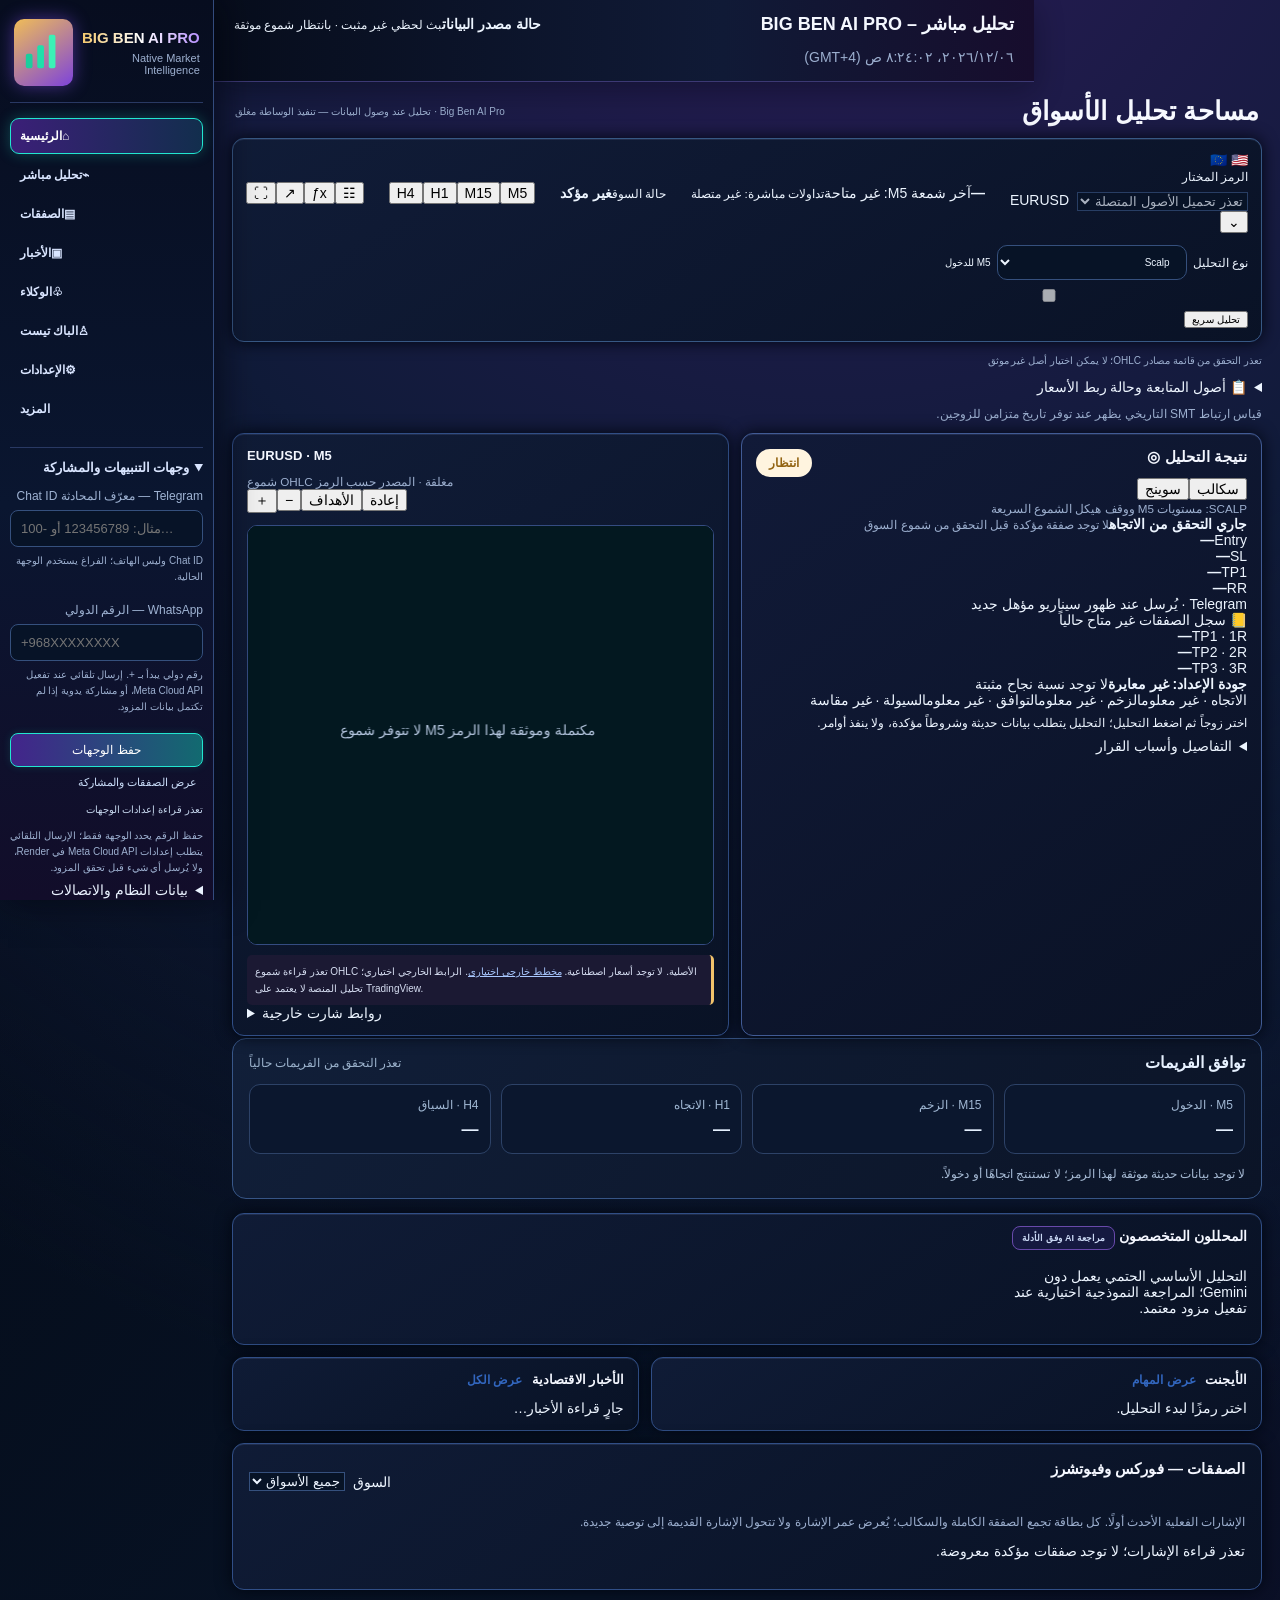
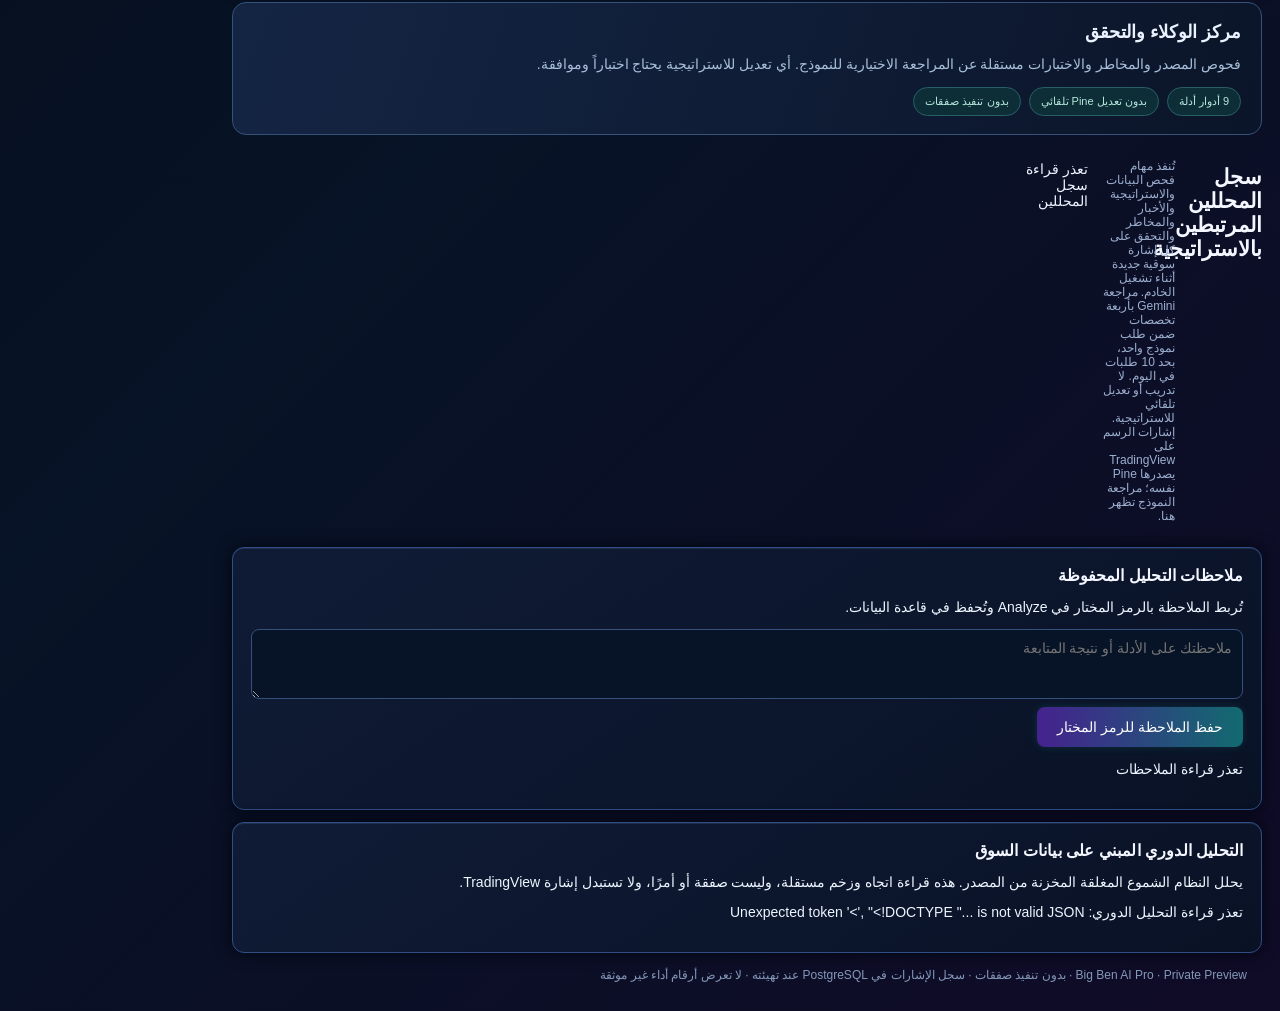
==== commit 66d307ce: "فصل تحديث الشارت عن استجابة التحليل" ====
--- a/platform/index.html
+++ b/platform/index.html
@@ -433,7 +433,16 @@
 window.addEventListener('bigben:instrument',ev=>{
  const symbol=ev.detail?.symbol;
  if(typeof symbol!=='string'||!/^[A-Z0-9_.-]+:[A-Z0-9_!./-]+$/.test(symbol))return;
- if(symbol!==currentSymbol){last=null;latestTrade=null;latestLiveTrade=null;requestPending=false;scrollBack=0;load({symbol,selected_trade:null});}
+ if(symbol!==currentSymbol){
+  last=null;latestTrade=null;latestLiveTrade=null;requestPending=false;scrollBack=0;
+  ctx?.clearRect(0,0,canvas.width,canvas.height);
+  load({symbol,selected_trade:null});
+ }
+});
+const symbolPicker=document.getElementById('desk-symbol');
+symbolPicker?.addEventListener('change',()=>{
+ const symbol=symbolPicker.value.trim().toUpperCase();
+ window.dispatchEvent(new CustomEvent('bigben:instrument',{detail:{symbol}}));
 });
 // Update candle close on a bounded interval without relying on TradingView.
 setInterval(()=>{if(currentSymbol&&document.visibilityState!=='hidden'&&!requestPending)load({symbol:currentSymbol})},30000);
@@ -743,6 +752,11 @@
   if(latestPlan?.symbol===latestChart?.symbol&&latestPlan?.reason_code==='NOT_ENOUGH_M5_HISTORY')show(latestPlan);
  });
  window.addEventListener('bigben:instant-v2',e=>{if(e.detail)show(e.detail)});
+ window.addEventListener('bigben:instrument',e=>{
+  const symbol=e.detail?.symbol;
+  if(!latestPlan||symbol===latestPlan.symbol||!/^[A-Z0-9_.-]+:[A-Z0-9_!./-]+$/.test(symbol||''))return;
+  show({symbol,mode:$('desk-mode').value,status:'DATA_UNAVAILABLE',status_ar:'جارٍ فحص الأصل المختار'});
+ });
  let deliveryCheck=0;
  window.addEventListener('bigben:instant-telegram',e=>{
   const info=e.detail||{status:'unavailable'};
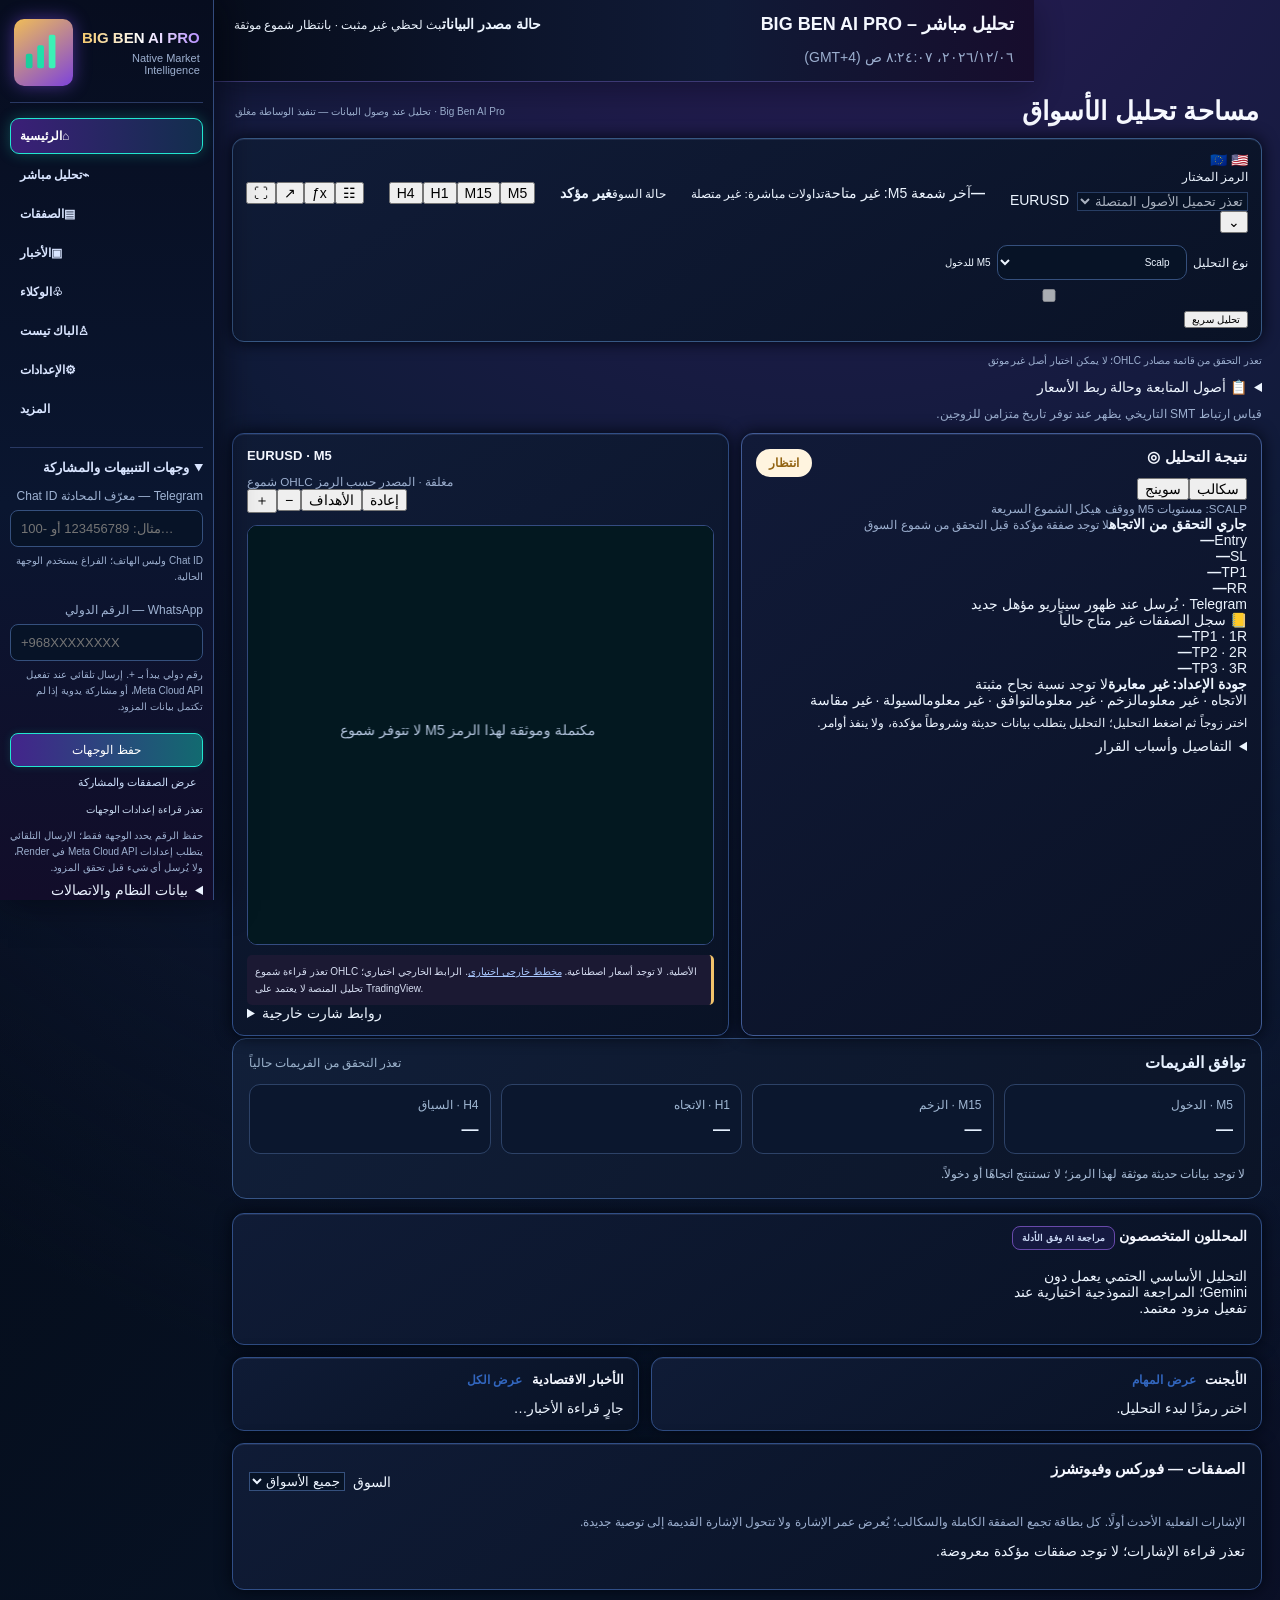
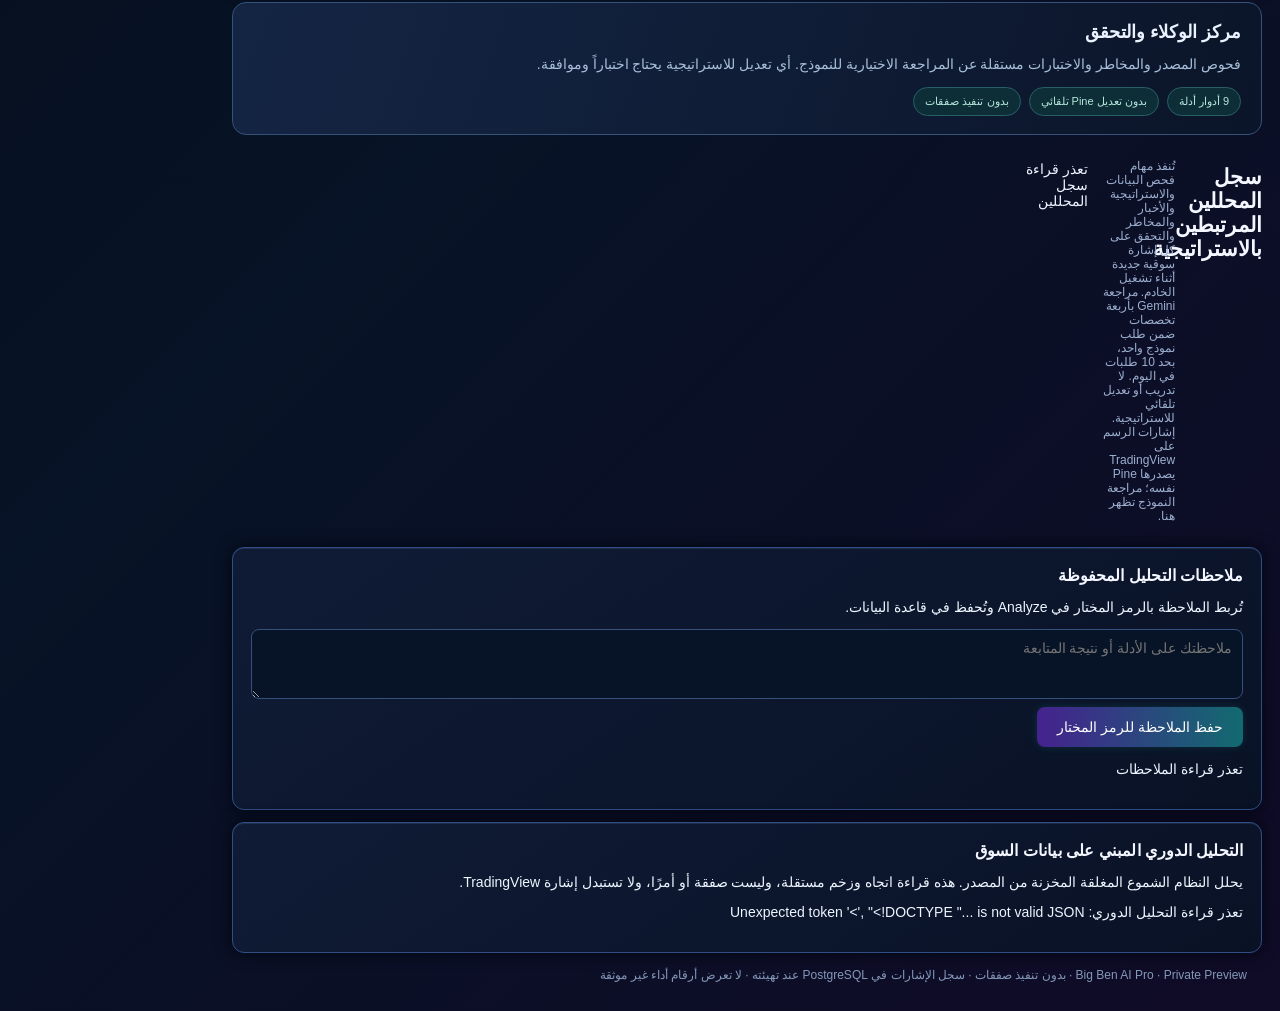
==== commit 2be221de: "إظهار عدد الشموع المعروضة والتحقق من التكبير" ====
--- a/platform/index.html
+++ b/platform/index.html
@@ -181,7 +181,7 @@
 <div class="ref-timeframe-tabs" role="group" aria-label="الإطار الزمني للشارت"><button type="button" data-chart-timeframe="M5" aria-pressed="true">M5</button><button type="button" data-chart-timeframe="M15" aria-pressed="false">M15</button><button type="button" data-chart-timeframe="H1" aria-pressed="false">H1</button><button type="button" data-chart-timeframe="H4" aria-pressed="false">H4</button></div>
 <div class="ref-chart-actions"><button type="button" id="ref-chart-options" aria-label="إعدادات الشارت" title="إعدادات الشارت">☷</button><button type="button" id="ref-chart-indicators" aria-label="مؤشرات الشارت" title="المؤشرات المتاحة">ƒx</button><button type="button" id="ref-chart-analysis" aria-label="تحليل سريع" title="تحليل سريع">↗</button><button type="button" id="ref-chart-expand" aria-controls="desk-market-chart" aria-expanded="false" aria-label="ملء الشاشة" title="ملء الشاشة">⛶</button></div>
 <div class="desk-parameters ref-screen-reader-mode"><label for="desk-mode">نوع التحليل</label><select id="desk-mode" aria-label="نوع التحليل"><option value="scalp">Scalp</option><option value="swing">Swing</option></select><span id="desk-mode-timeframe">M5 للدخول</span><input type="checkbox" id="desk-use-ai" disabled><button type="button" id="desk-analyze">تحليل سريع</button></div>
-</div><p id="desk-instrument-identity" class="compact-identity workspace-note">اختر زوج فوركس لتحليله مباشرة من شموع السوق. عقود الفيوتشرز تحتاج موصل OHLC مرخصاً؛ لا نعرض CFD على أنه عقد حقيقي.</p><p id="desk-smt-research" class="workspace-note">قياس ارتباط SMT التاريخي يظهر عند توفر تاريخ متزامن للزوجين.</p><div class="desk-main"><div class="a-chart-column"><section class="panel chartpanel" id="desk-market-chart"><div class="reference-chart-header"><div><h2><span id="ref-chart-name">اختر رمزاً</span> · <span id="ref-chart-timeframe">M5</span></h2><small id="ref-chart-caption">شموع OHLC مغلقة · المصدر حسب الرمز</small></div><div class="ref-zoom-controls" role="group" aria-label="تكبير وتصغير الشارت"><button type="button" data-zoom="in" aria-label="تكبير الشارت" title="تكبير الشارت">＋</button><button type="button" data-zoom="out" aria-label="تصغير الشارت" title="تصغير الشارت">−</button><button type="button" data-zoom="targets" title="إظهار جميع المستويات بما فيها الأهداف البعيدة">الأهداف</button><button type="button" data-zoom="reset" title="إعادة عرض الشارت">إعادة</button><button id="ref-chart-close" type="button" aria-label="إغلاق ملء الشاشة" hidden>✕</button></div></div><div class="ref-chart-plot" style="height:420px;border:1px solid #344c81;border-radius:10px;overflow:hidden;margin-top:12px"><div id="desk-live-chart" style="height:100%;width:100%"><p class="muted">اختر الزوج أو العقد؛ الرسم يتبع الرمز المحدد في التحليل.</p></div></div><div class="notice ref-chart-status"><span id="desk-chart-status" role="status">شموع M5 يتم رسمها داخل المنصة من مزود OHLC عند تحليل الرمز؛ لا حاجة لمؤشر TradingView.</span> <a id="desk-chart-link" href="https://www.tradingview.com/chart/" target="_blank" rel="noopener noreferrer">فتح الرسم على TradingView</a>. الرابط الخارجي اختياري؛ تحليل المنصة لا يعتمد على TradingView.</div><details class="ref-external-links"><summary>روابط شارت خارجية</summary><div class="market-chart-links" aria-label="مخططات الأسواق على TradingView"><a class="chip" href="https://www.tradingview.com/chart/?symbol=OANDA%3AEURUSD&amp;interval=5" target="_blank" rel="noopener noreferrer">EURUSD</a> <a class="chip" href="https://www.tradingview.com/chart/?symbol=OANDA%3AGBPUSD&amp;interval=5" target="_blank" rel="noopener noreferrer">GBPUSD</a> <a class="chip" href="https://www.tradingview.com/chart/?symbol=OANDA%3AUSDJPY&amp;interval=5" target="_blank" rel="noopener noreferrer">USDJPY</a> <a class="chip" href="https://www.tradingview.com/chart/?symbol=CME_MINI%3ANQ1!&amp;interval=5" target="_blank" rel="noopener noreferrer">NQ</a> <a class="chip" href="https://www.tradingview.com/chart/?symbol=CME_MINI%3AMNQ1!&amp;interval=5" target="_blank" rel="noopener noreferrer">MNQ</a> <a class="chip" href="https://www.tradingview.com/chart/?symbol=CME_MINI%3AES1!&amp;interval=5" target="_blank" rel="noopener noreferrer">ES</a> <a class="chip" href="https://www.tradingview.com/chart/?symbol=CME_MINI%3AMES1!&amp;interval=5" target="_blank" rel="noopener noreferrer">MES</a> <a class="chip" href="https://www.tradingview.com/chart/?symbol=CBOT_MINI%3AYM1!&amp;interval=5" target="_blank" rel="noopener noreferrer">YM</a> <a class="chip" href="https://www.tradingview.com/chart/?symbol=CME%3A6E1!&amp;interval=5" target="_blank" rel="noopener noreferrer">6E</a></div></details></section></div><aside class="panel analysis-dossier"><div class="dossier-heading"><h2>نتيجة التحليل <span aria-hidden="true">◎</span></h2><span class="decision-pill" id="desk-decision">انتظار</span></div>
+</div><p id="desk-instrument-identity" class="compact-identity workspace-note">اختر زوج فوركس لتحليله مباشرة من شموع السوق. عقود الفيوتشرز تحتاج موصل OHLC مرخصاً؛ لا نعرض CFD على أنه عقد حقيقي.</p><p id="desk-smt-research" class="workspace-note">قياس ارتباط SMT التاريخي يظهر عند توفر تاريخ متزامن للزوجين.</p><div class="desk-main"><div class="a-chart-column"><section class="panel chartpanel" id="desk-market-chart"><div class="reference-chart-header"><div><h2><span id="ref-chart-name">اختر رمزاً</span> · <span id="ref-chart-timeframe">M5</span></h2><small id="ref-chart-caption">شموع OHLC مغلقة · المصدر حسب الرمز</small><small id="ref-chart-window"></small></div><div class="ref-zoom-controls" role="group" aria-label="تكبير وتصغير الشارت"><button type="button" data-zoom="in" aria-label="تكبير الشارت" title="تكبير الشارت">＋</button><button type="button" data-zoom="out" aria-label="تصغير الشارت" title="تصغير الشارت">−</button><button type="button" data-zoom="targets" title="إظهار جميع المستويات بما فيها الأهداف البعيدة">الأهداف</button><button type="button" data-zoom="reset" title="إعادة عرض الشارت">إعادة</button><button id="ref-chart-close" type="button" aria-label="إغلاق ملء الشاشة" hidden>✕</button></div></div><div class="ref-chart-plot" style="height:420px;border:1px solid #344c81;border-radius:10px;overflow:hidden;margin-top:12px"><div id="desk-live-chart" style="height:100%;width:100%"><p class="muted">اختر الزوج أو العقد؛ الرسم يتبع الرمز المحدد في التحليل.</p></div></div><div class="notice ref-chart-status"><span id="desk-chart-status" role="status">شموع M5 يتم رسمها داخل المنصة من مزود OHLC عند تحليل الرمز؛ لا حاجة لمؤشر TradingView.</span> <a id="desk-chart-link" href="https://www.tradingview.com/chart/" target="_blank" rel="noopener noreferrer">فتح الرسم على TradingView</a>. الرابط الخارجي اختياري؛ تحليل المنصة لا يعتمد على TradingView.</div><details class="ref-external-links"><summary>روابط شارت خارجية</summary><div class="market-chart-links" aria-label="مخططات الأسواق على TradingView"><a class="chip" href="https://www.tradingview.com/chart/?symbol=OANDA%3AEURUSD&amp;interval=5" target="_blank" rel="noopener noreferrer">EURUSD</a> <a class="chip" href="https://www.tradingview.com/chart/?symbol=OANDA%3AGBPUSD&amp;interval=5" target="_blank" rel="noopener noreferrer">GBPUSD</a> <a class="chip" href="https://www.tradingview.com/chart/?symbol=OANDA%3AUSDJPY&amp;interval=5" target="_blank" rel="noopener noreferrer">USDJPY</a> <a class="chip" href="https://www.tradingview.com/chart/?symbol=CME_MINI%3ANQ1!&amp;interval=5" target="_blank" rel="noopener noreferrer">NQ</a> <a class="chip" href="https://www.tradingview.com/chart/?symbol=CME_MINI%3AMNQ1!&amp;interval=5" target="_blank" rel="noopener noreferrer">MNQ</a> <a class="chip" href="https://www.tradingview.com/chart/?symbol=CME_MINI%3AES1!&amp;interval=5" target="_blank" rel="noopener noreferrer">ES</a> <a class="chip" href="https://www.tradingview.com/chart/?symbol=CME_MINI%3AMES1!&amp;interval=5" target="_blank" rel="noopener noreferrer">MES</a> <a class="chip" href="https://www.tradingview.com/chart/?symbol=CBOT_MINI%3AYM1!&amp;interval=5" target="_blank" rel="noopener noreferrer">YM</a> <a class="chip" href="https://www.tradingview.com/chart/?symbol=CME%3A6E1!&amp;interval=5" target="_blank" rel="noopener noreferrer">6E</a></div></details></section></div><aside class="panel analysis-dossier"><div class="dossier-heading"><h2>نتيجة التحليل <span aria-hidden="true">◎</span></h2><span class="decision-pill" id="desk-decision">انتظار</span></div>
 <div class="ref-mode-switch" role="group" aria-label="نمط التحليل"><button type="button" data-analysis-mode="scalp" aria-pressed="true">سكالب</button><button type="button" data-analysis-mode="swing" aria-pressed="false">سوينج</button></div><small id="ref-mode-explanation" class="ref-mode-explanation">SCALP: مستويات M5 ووقف هيكل الشموع السريعة</small>
 <div class="ref-signal-card" id="ref-signal-card" data-decision="wait"><strong id="ref-signal-title">جاري التحقق من الاتجاه</strong><small id="ref-signal-reason">لا توجد صفقة مؤكدة قبل التحقق من شموع السوق</small></div>
 <div class="ref-trade-levels" aria-label="مستويات الصفقة">
@@ -259,6 +259,7 @@
 // Platform-owned OHLC renderer: no TradingView embedding, Pine, external SDK, or synthetic candles.
 const host=document.getElementById('desk-live-chart');
 const status=document.getElementById('desk-chart-status');
+const chartWindow=document.getElementById('ref-chart-window');
 const link=document.getElementById('desk-chart-link');
 if(!host||!status)return;
 const canvas=document.createElement('canvas');
@@ -307,6 +308,8 @@
  const allBars=frameBars();
  const count=clamp(visibleBars,12,Math.max(12,allBars.length));scrollBack=clamp(scrollBack,0,Math.max(0,allBars.length-count));
  const bars=allBars.slice(Math.max(0,allBars.length-count-scrollBack),allBars.length-scrollBack);
+ const windowLabel=bars.length?'المعروض: '+bars.length+' شمعة':'';
+ if(chartWindow&&chartWindow.textContent!==windowLabel)chartWindow.textContent=windowLabel;
  if(!bars.length){ctx.fillStyle=light?'#405579':'#b5c6df';ctx.font='14px sans-serif';ctx.textAlign='center';ctx.fillText('لا تتوفر شموع '+currentFrame+' مكتملة وموثقة لهذا الرمز',w/2,h/2,Math.max(1,w-20));return}
  const barMin=Math.min(...bars.map(x=>+x.low)),barMax=Math.max(...bars.map(x=>+x.high));
  const saneLevels=last.fresh&&last.trade?[last.trade.entry,last.trade.sl,...(last.trade.targets||[last.trade.tp])].map(Number).filter(x=>Number.isFinite(x)&&x>0&&(fitAllTargets||Math.abs(x-(barMax+barMin)/2)<=Math.max(barMax-barMin,barMax*.001)*2)):[];
@@ -436,6 +439,7 @@
  if(symbol!==currentSymbol){
   last=null;latestTrade=null;latestLiveTrade=null;requestPending=false;scrollBack=0;
   ctx?.clearRect(0,0,canvas.width,canvas.height);
+  if(chartWindow)chartWindow.textContent='';
   load({symbol,selected_trade:null});
  }
 });
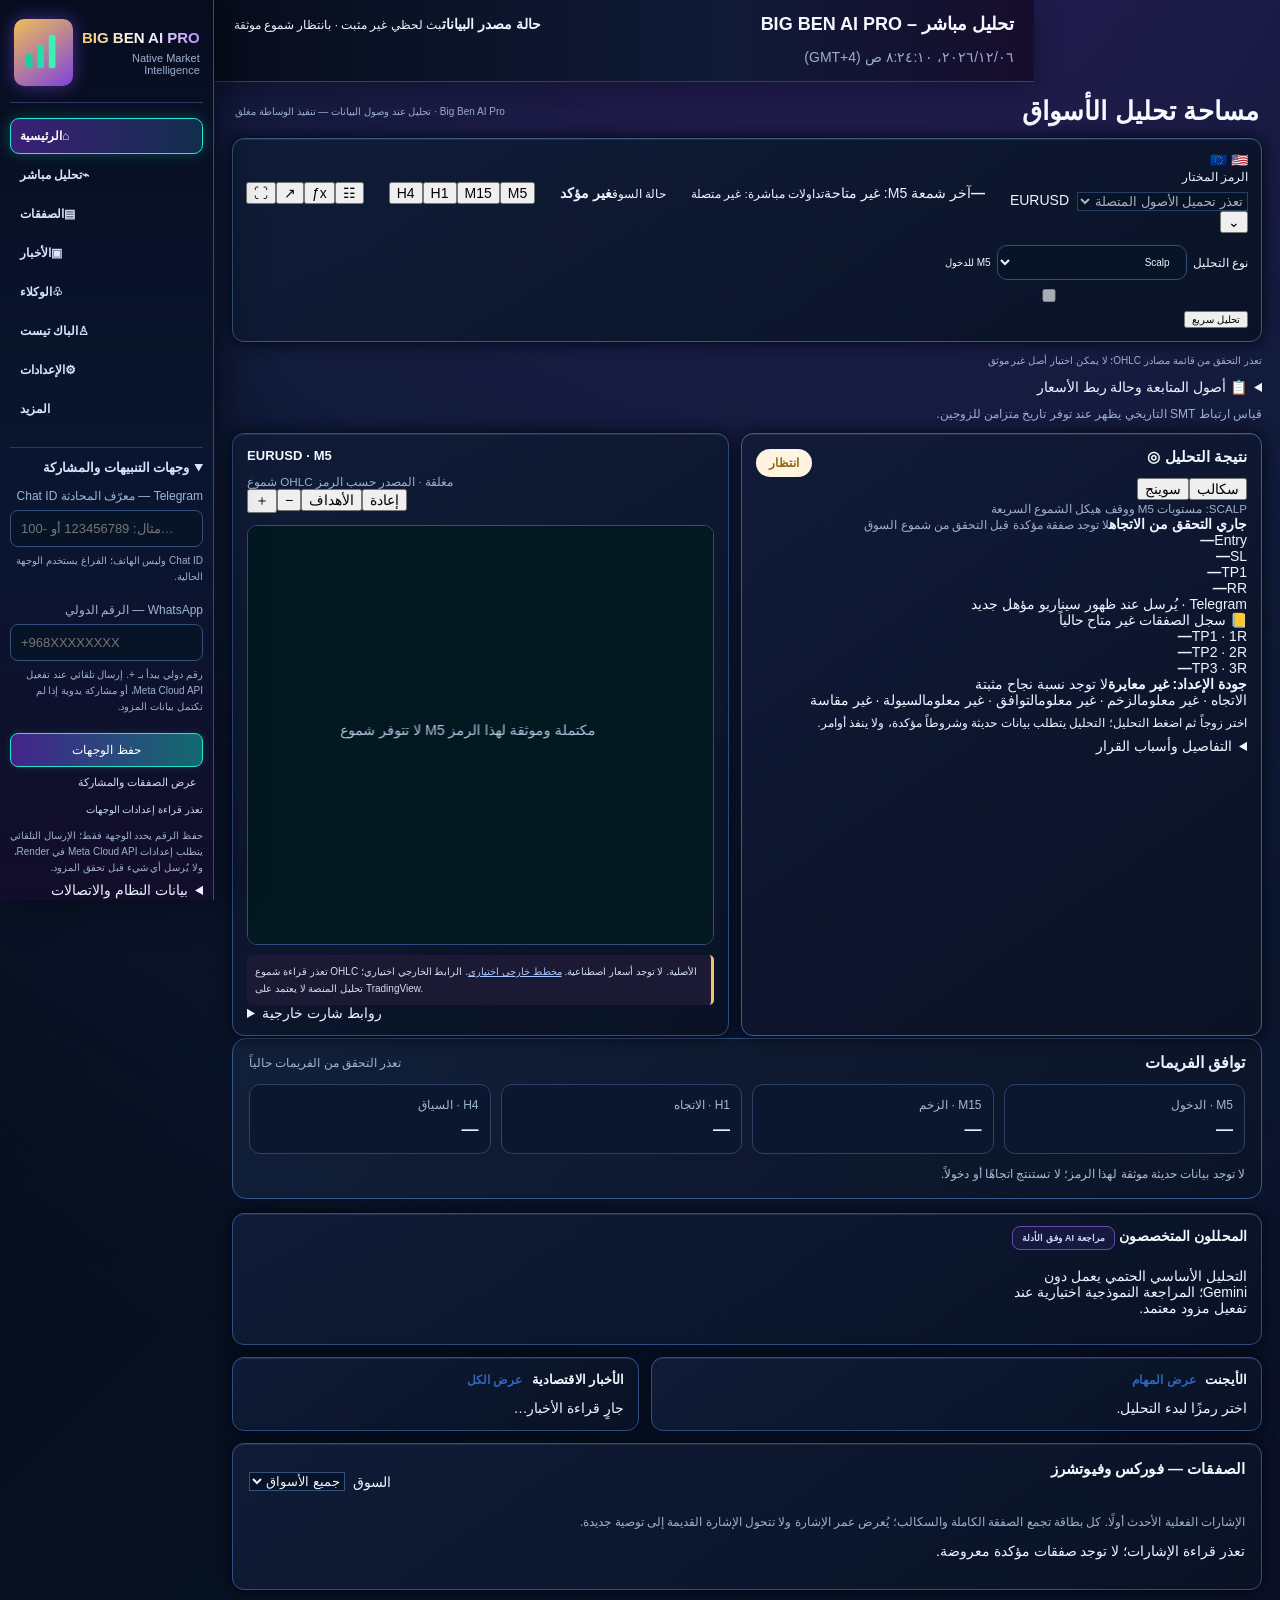
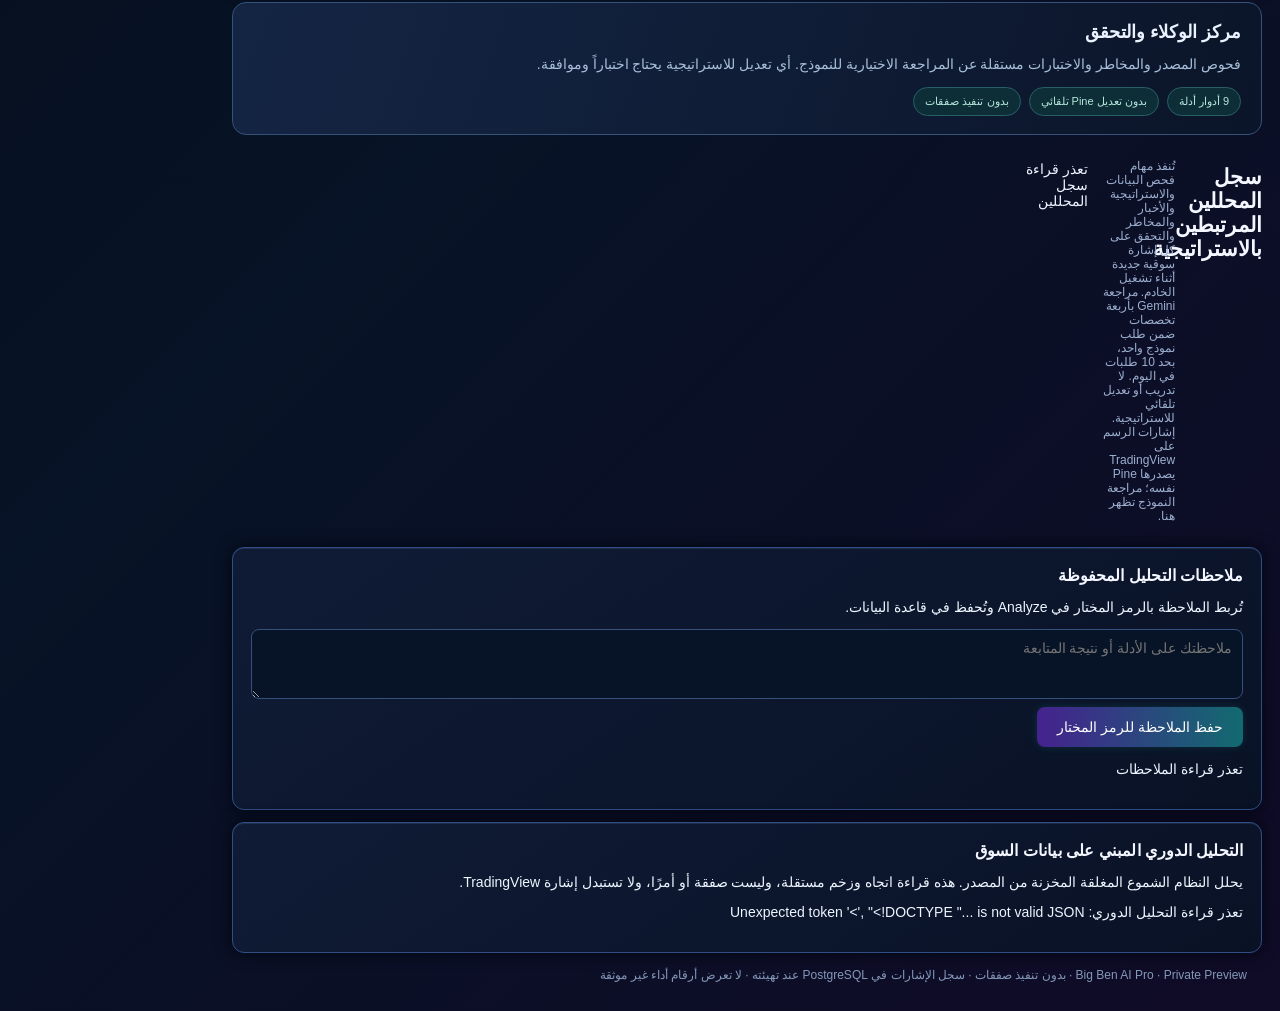
==== commit 48f6101d: "إصلاح انهيار عرض لوحة الآيفون" ====
--- a/platform/index.html
+++ b/platform/index.html
@@ -164,7 +164,7 @@
 .independent-opportunity>span{font-size:12px;color:#dce5f3}
 .independent-opportunity>div{font-size:12px;color:#eaf5ff;font-variant-numeric:tabular-nums;overflow-wrap:anywhere}
 .independent-opportunity>small{color:#e7bd76;line-height:1.6}
-</style><link rel="stylesheet" href="/reference_dashboard.css?v=20261123mobile"></head><body data-design="pro">
+</style><link rel="stylesheet" href="/reference_dashboard.css?v=20261123iphone"></head><body data-design="pro">
 <aside class="a-sidebar" aria-label="القائمة وإعدادات الإرسال"><div class="brand"><span class="brand-mark"><svg viewBox="0 0 45 45" width="43" height="43" fill="none" aria-label="شعار Big Ben"><rect x="4" y="26" width="7" height="15" rx="2" fill="#1bce9d"/><rect x="16" y="17" width="7" height="24" rx="2" fill="#20dfaa"/><rect x="28" y="6" width="7" height="35" rx="2" fill="#3cf1b6"/></svg></span><div><b>BIG BEN AI PRO</b><small>Native Market Intelligence</small></div></div><nav class="sidebar" aria-label="التنقل الرئيسي">
 <button type="button" data-target="overview"><span class="ref-nav-icon" aria-hidden="true">⌂</span><span>الرئيسية</span></button>
 <button type="button" data-target="analyze"><span class="ref-nav-icon" aria-hidden="true">⌁</span><span>تحليل مباشر</span></button>
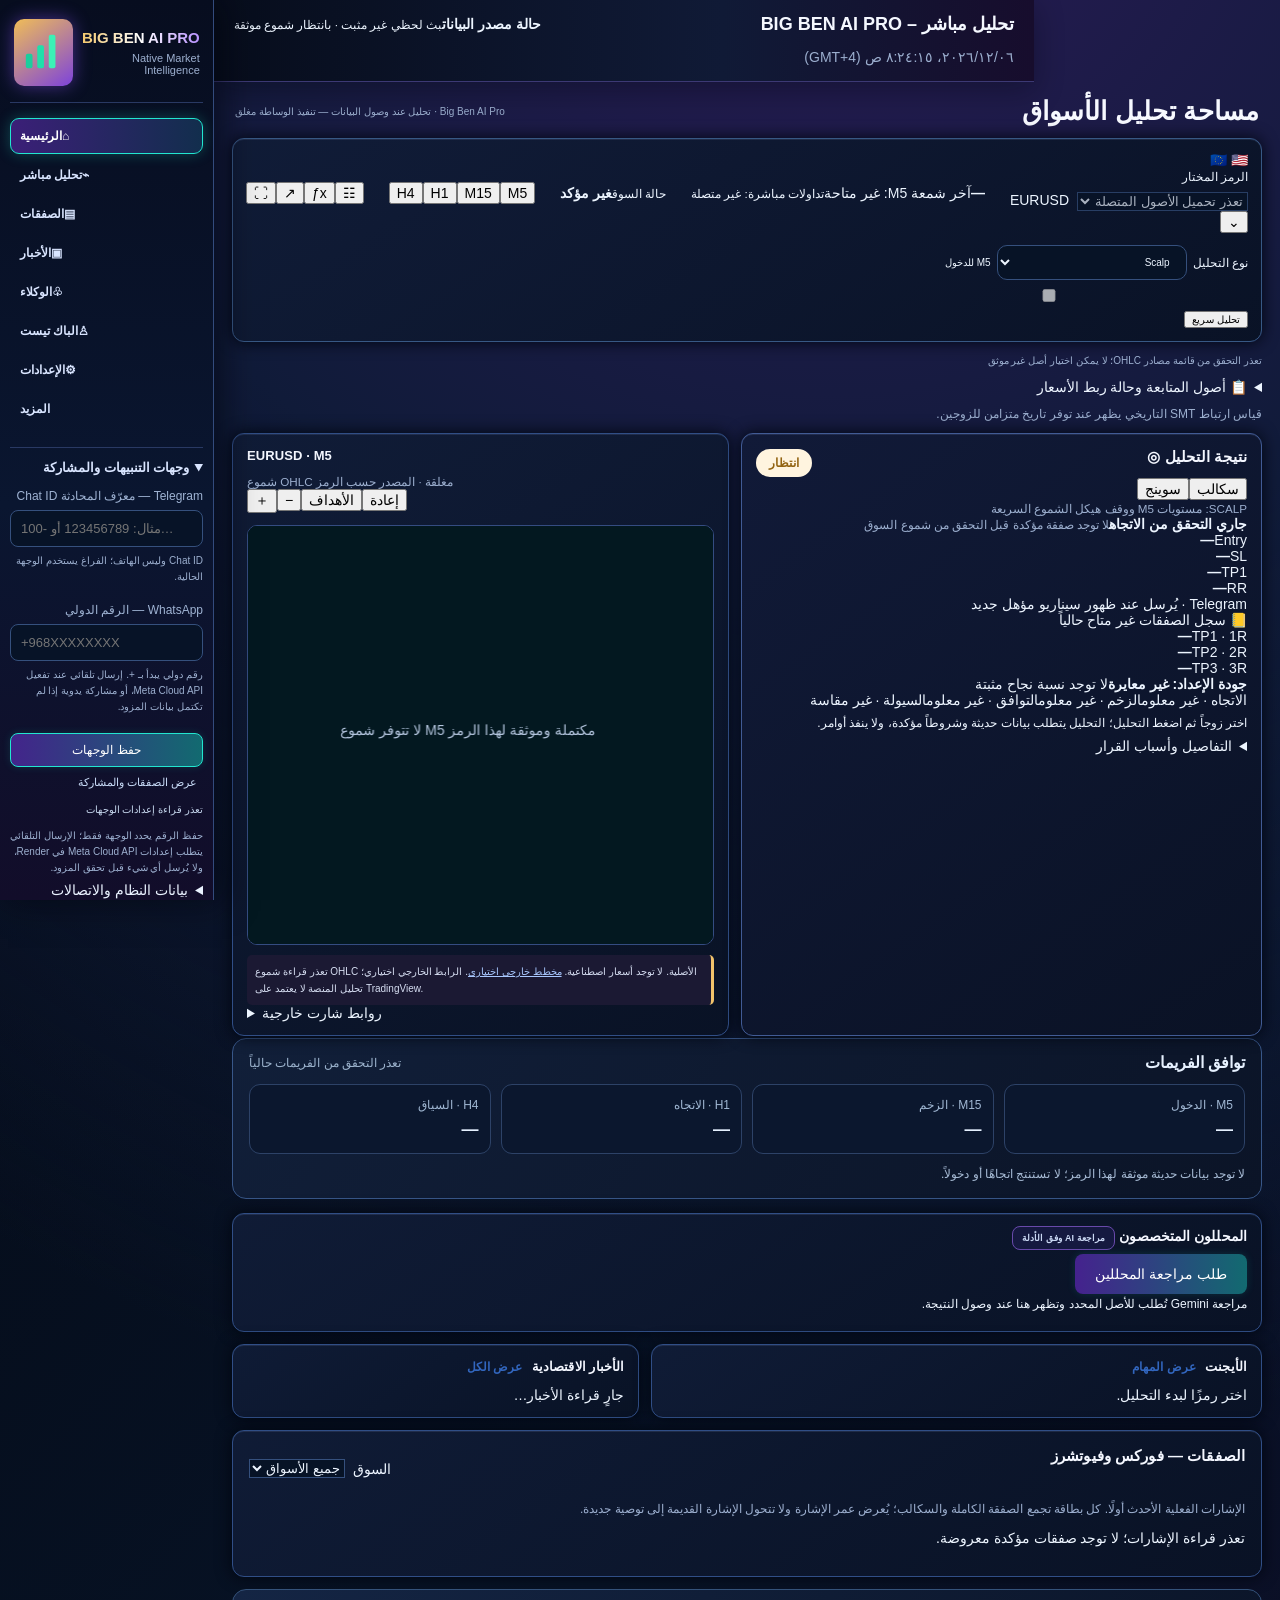
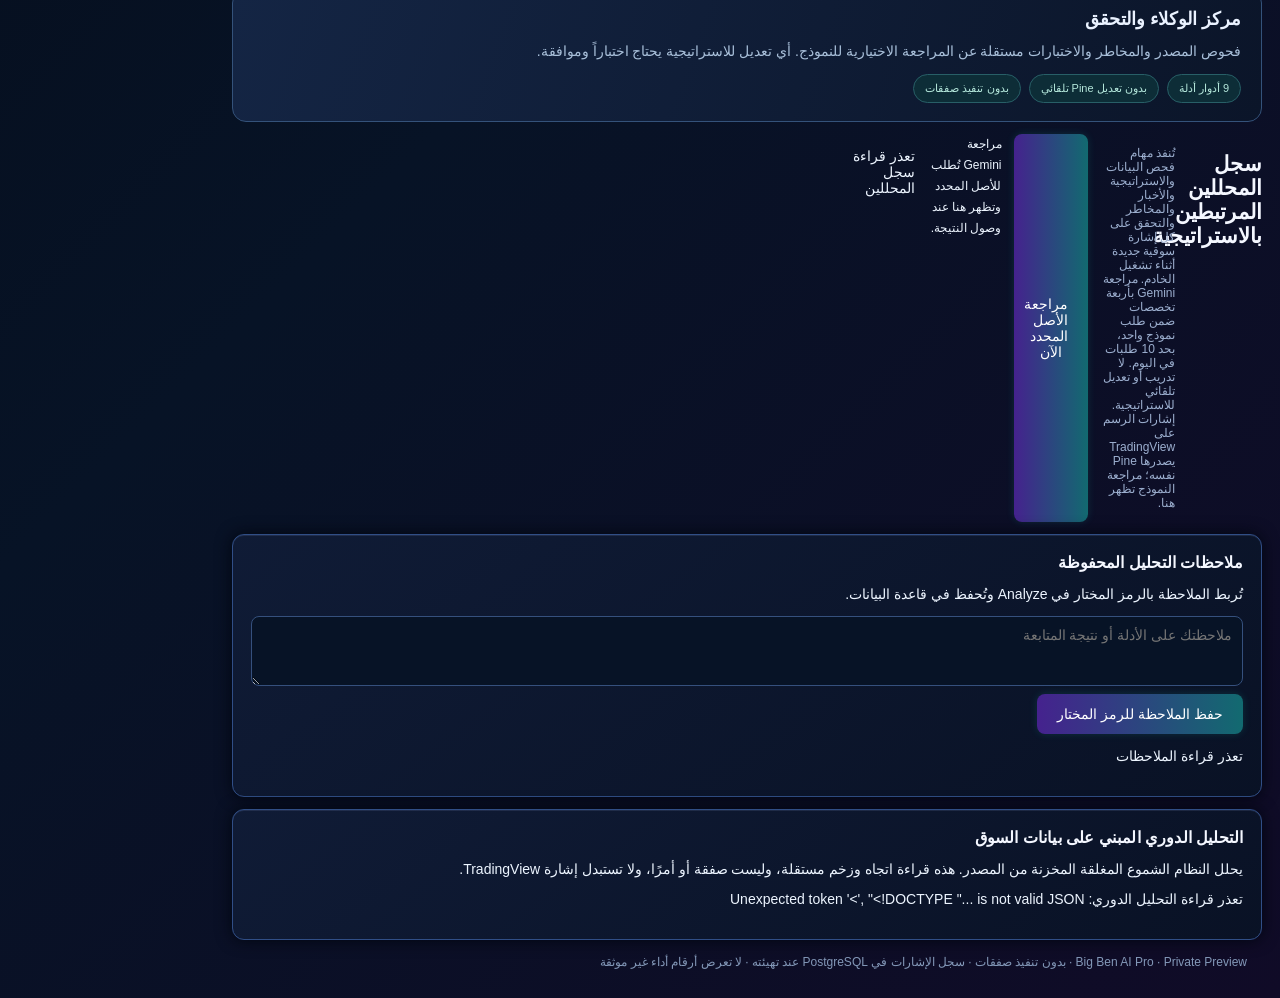
==== commit 0aa370fa: "ربط مراجعة المحللين بطلب Gemini" ====
--- a/platform/index.html
+++ b/platform/index.html
@@ -191,7 +191,7 @@
 <div class="ref-signal-quality"><div><strong id="ref-signal-quality-label">جودة الإعداد: غير معايرة</strong><span id="ref-signal-quality-help">لا توجد نسبة نجاح مثبتة</span></div><div class="ref-quality-meter" aria-hidden="true"><i></i><i></i><i></i><i></i><i></i><i></i><i></i></div></div>
 <div class="ref-validation-chips" aria-label="شروط الفحص"><span id="ref-check-trend">الاتجاه · غير معلوم</span><span id="ref-check-momentum">الزخم · غير معلوم</span><span id="ref-check-confirmation">التوافق · غير معلوم</span><span id="ref-check-liquidity">السيولة · غير مقاسة</span></div>
 <p id="desk-analysis-status" role="status">اختر زوجاً ثم اضغط التحليل؛ التحليل يتطلب بيانات حديثة وشروطاً مؤكدة، ولا ينفذ أوامر.</p>
-<details class="ref-analysis-details"><summary>التفاصيل وأسباب القرار</summary><div class="analyze-mode-result" role="status" aria-live="polite"><strong id="desk-mode-name">Scalp · M5</strong><span id="desk-mode-note">تحليل من شموع السوق مباشرة.</span><div id="desk-mode-selected" class="analyze-selected-levels">Entry — · SL — · TP — · RR —</div><div id="desk-independent-setup" class="independent-opportunity" aria-live="polite"><strong>محرك الفرص المستقل</strong><span id="desk-independent-state">بانتظار بيانات الشموع</span><div id="desk-independent-levels">لا توجد فرصة مؤهلة حالياً.</div><small>لا تنفيذ تداول تلقائي.</small></div></div><dl class="source-details"><dt>مصدر التحليل</dt><dd id="desk-source">مزود شموع OHLC</dd><dt>وقت المصدر — مسقط</dt><dd id="desk-source-time">—</dd><dt>نسخة الاستراتيجية</dt><dd id="desk-version">—</dd></dl><h3>أسباب الدخول أو الانتظار</h3><ul id="desk-reasons" class="reason-list"></ul><div class="a-evidence-highlights"><span id="a-cisd-state">CISD · غير معلوم</span><span id="a-smt-state">SMT · غير معلوم</span></div><div class="desk-pair"><article class="panel trade-plan"><h2>خطة الصفقة <span class="muted">المحرك المستقل</span></h2><div id="desk-full-trade" class="plan-values"></div></article><article class="panel trade-plan"><h2>تفاصيل الوضع <span class="muted">Scalp / Swing</span></h2><div id="desk-scalp-trade" class="plan-values"></div></article></div><p class="muted small-copy">المستويات البحثية لا تمثل أوامر تنفيذ، وتُعرض أسباب عدم توفر توصية مباشرة.</p><details class="a-check-details"><summary>كل الشروط والأدلة</summary><div id="desk-checks"></div></details></details></aside></div><section class="pro-timeframes" aria-label="تأكيد اتجاه الفريمات"><div class="pro-timeframes-heading"><strong>توافق الفريمات</strong><span id="pro-timeframes-state">بانتظار تحليل المنصة من شموع السوق</span></div><div class="pro-timeframes-grid"><div class="pro-tf"><small>M5 · الدخول</small><strong id="pro-tf-m5">—</strong></div><div class="pro-tf"><small>M15 · الزخم</small><strong id="pro-tf-m15">—</strong></div><div class="pro-tf"><small>H1 · الاتجاه</small><strong id="pro-tf-h1">—</strong></div><div class="pro-tf"><small>H4 · السياق</small><strong id="pro-tf-h4">—</strong></div></div><p class="pro-tf-note" id="pro-tf-note">تحليل المنصة يعتمد على شموع OHLC المستلمة من المزود وليس مؤشر Pine. لم تُثبت صلاحية بيانات جميع الأسواق بعد.</p></section><section class="panel a-review-panel"><h2>المحللون المتخصصون <span class="pill">مراجعة AI وفق الأدلة</span></h2><div id="desk-ai-review" class="a-review-grid"><p>التحليل الأساسي الحتمي يعمل دون Gemini؛ المراجعة النموذجية اختيارية عند تفعيل مزود معتمد.</p></div></section><div class="desk-lower"><article class="panel"><h2>الأخبار الاقتصادية <button class="text-button" data-go="news">عرض الكل</button></h2><div id="desk-news-mini">جارٍ قراءة الأخبار…</div></article><article class="panel"><h2>الأيجنت <button class="text-button" data-go="agents">عرض المهام</button></h2><div id="desk-agent-mini">اختر رمزًا لبدء التحليل.</div></article></div></section>
+<details class="ref-analysis-details"><summary>التفاصيل وأسباب القرار</summary><div class="analyze-mode-result" role="status" aria-live="polite"><strong id="desk-mode-name">Scalp · M5</strong><span id="desk-mode-note">تحليل من شموع السوق مباشرة.</span><div id="desk-mode-selected" class="analyze-selected-levels">Entry — · SL — · TP — · RR —</div><div id="desk-independent-setup" class="independent-opportunity" aria-live="polite"><strong>محرك الفرص المستقل</strong><span id="desk-independent-state">بانتظار بيانات الشموع</span><div id="desk-independent-levels">لا توجد فرصة مؤهلة حالياً.</div><small>لا تنفيذ تداول تلقائي.</small></div></div><dl class="source-details"><dt>مصدر التحليل</dt><dd id="desk-source">مزود شموع OHLC</dd><dt>وقت المصدر — مسقط</dt><dd id="desk-source-time">—</dd><dt>نسخة الاستراتيجية</dt><dd id="desk-version">—</dd></dl><h3>أسباب الدخول أو الانتظار</h3><ul id="desk-reasons" class="reason-list"></ul><div class="a-evidence-highlights"><span id="a-cisd-state">CISD · غير معلوم</span><span id="a-smt-state">SMT · غير معلوم</span></div><div class="desk-pair"><article class="panel trade-plan"><h2>خطة الصفقة <span class="muted">المحرك المستقل</span></h2><div id="desk-full-trade" class="plan-values"></div></article><article class="panel trade-plan"><h2>تفاصيل الوضع <span class="muted">Scalp / Swing</span></h2><div id="desk-scalp-trade" class="plan-values"></div></article></div><p class="muted small-copy">المستويات البحثية لا تمثل أوامر تنفيذ، وتُعرض أسباب عدم توفر توصية مباشرة.</p><details class="a-check-details"><summary>كل الشروط والأدلة</summary><div id="desk-checks"></div></details></details></aside></div><section class="pro-timeframes" aria-label="تأكيد اتجاه الفريمات"><div class="pro-timeframes-heading"><strong>توافق الفريمات</strong><span id="pro-timeframes-state">بانتظار تحليل المنصة من شموع السوق</span></div><div class="pro-timeframes-grid"><div class="pro-tf"><small>M5 · الدخول</small><strong id="pro-tf-m5">—</strong></div><div class="pro-tf"><small>M15 · الزخم</small><strong id="pro-tf-m15">—</strong></div><div class="pro-tf"><small>H1 · الاتجاه</small><strong id="pro-tf-h1">—</strong></div><div class="pro-tf"><small>H4 · السياق</small><strong id="pro-tf-h4">—</strong></div></div><p class="pro-tf-note" id="pro-tf-note">تحليل المنصة يعتمد على شموع OHLC المستلمة من المزود وليس مؤشر Pine. لم تُثبت صلاحية بيانات جميع الأسواق بعد.</p></section><section class="panel a-review-panel"><h2>المحللون المتخصصون <span class="pill">مراجعة AI وفق الأدلة</span></h2><button class="btn" type="button" data-specialist-review>طلب مراجعة المحللين</button><div id="desk-ai-review" class="a-review-grid" aria-live="polite"></div></section><div class="desk-lower"><article class="panel"><h2>الأخبار الاقتصادية <button class="text-button" data-go="news">عرض الكل</button></h2><div id="desk-news-mini">جارٍ قراءة الأخبار…</div></article><article class="panel"><h2>الأيجنت <button class="text-button" data-go="agents">عرض المهام</button></h2><div id="desk-agent-mini">اختر رمزًا لبدء التحليل.</div></article></div></section>
 <section class="panel kpi" id="overview" data-page="signals"><small>الصفقات المستلمة</small><strong id="total">—</strong><small>من سجل TradingView</small></section>
 <section class="panel kpi" data-page="signals"><small>إشارات BUY</small><strong class="buy" id="buys">—</strong><small>غير مؤكدة الربحية</small></section>
 <section class="panel kpi" data-page="signals"><small>إشارات SELL</small><strong class="sell" id="sells">—</strong><small>غير مؤكدة الربحية</small></section>
@@ -212,7 +212,7 @@
 
 <section class="panel wide" id="learning" data-page="performance"><h2>التعلم الذكي والتطوير</h2><p class="muted">يعرض Analyze حالات الرفض ونتائج المحاكاة التاريخية عند توفر تقرير للرمز. لا توجد ترقية تلقائية للاستراتيجية أو دقة تنبؤية مثبتة.</p></section>
 <section class="panel full" id="multiasset-trades" data-page="overview signals"><div class="stream-heading"><h2>الصفقات — فوركس وفيوتشرز</h2><div class="stream-filters"><label for="trade-market-filter">السوق</label><select id="trade-market-filter"><option value="all">جميع الأسواق</option><option value="forex">فوركس</option><option value="futures">فيوتشرز</option><option value="metals">معادن</option><option value="cfd">CFD</option><option value="crypto">كريبتو</option></select></div></div><p class="workspace-note">الإشارات الفعلية الأحدث أولًا. كل بطاقة تجمع الصفقة الكاملة والسكالب؛ يُعرض عمر الإشارة ولا تتحول الإشارة القديمة إلى توصية جديدة.</p><p id="stream-status" role="status">جارٍ قراءة الإشارات…</p><div id="multiasset-stream" class="stream-list"></div></section>
-<div class="pro-center-summary" data-ui-center="agents"><strong>مركز الوكلاء والتحقق</strong><span>فحوص المصدر والمخاطر والاختبارات مستقلة عن المراجعة الاختيارية للنموذج. أي تعديل للاستراتيجية يحتاج اختباراً وموافقة.</span><div class="pro-center-badges"><span>9 أدوار أدلة</span><span>بدون تعديل Pine تلقائي</span><span>بدون تنفيذ صفقات</span></div></div><h2>سجل المحللين المرتبطين بالاستراتيجية</h2><p class="workspace-note">تُنفذ مهام فحص البيانات والاستراتيجية والأخبار والمخاطر والتحقق على كل إشارة سوقية جديدة أثناء تشغيل الخادم. مراجعة Gemini بأربعة تخصصات ضمن طلب نموذج واحد، بحد 10 طلبات في اليوم. لا تدريب أو تعديل تلقائي للاستراتيجية. إشارات الرسم على TradingView يصدرها Pine نفسه؛ مراجعة النموذج تظهر هنا.</p><p id="specialist-history-status" role="status">جارٍ قراءة سجل المهام…</p><div id="specialist-history-list" class="settings-grid"></div></section>
+<div class="pro-center-summary" data-ui-center="agents"><strong>مركز الوكلاء والتحقق</strong><span>فحوص المصدر والمخاطر والاختبارات مستقلة عن المراجعة الاختيارية للنموذج. أي تعديل للاستراتيجية يحتاج اختباراً وموافقة.</span><div class="pro-center-badges"><span>9 أدوار أدلة</span><span>بدون تعديل Pine تلقائي</span><span>بدون تنفيذ صفقات</span></div></div><h2>سجل المحللين المرتبطين بالاستراتيجية</h2><p class="workspace-note">تُنفذ مهام فحص البيانات والاستراتيجية والأخبار والمخاطر والتحقق على كل إشارة سوقية جديدة أثناء تشغيل الخادم. مراجعة Gemini بأربعة تخصصات ضمن طلب نموذج واحد، بحد 10 طلبات في اليوم. لا تدريب أو تعديل تلقائي للاستراتيجية. إشارات الرسم على TradingView يصدرها Pine نفسه؛ مراجعة النموذج تظهر هنا.</p><button class="btn" type="button" data-specialist-review>مراجعة الأصل المحدد الآن</button><div id="agents-ai-review" class="settings-grid" aria-live="polite"></div><p id="specialist-history-status" role="status">جارٍ قراءة سجل المهام…</p><div id="specialist-history-list" class="settings-grid"></div></section>
 <section class="panel full" id="multiasset-watchlist" data-page="settings watch"><h2>قائمة الرموز — مفتوحة للفوركس والفيوتشرز</h2><p>أضف رموز قائمتك من TradingView مفصولة بفاصلة أو سطر. استخدم المصدر والرمز للرموز الإضافية، مثل FXCM:EURUSD أو NYMEX:CL1!.</p><textarea id="custom-watchlist" class="watchlist-editor" aria-label="رموز TradingView الإضافية" placeholder="OANDA:GBPJPY, COMEX:GC1!, NYMEX:CL1!"></textarea><button class="btn" id="save-watchlist" type="button">حفظ قائمة الرموز</button><p id="catalog-status" class="catalog-status" role="status"></p><p class="workspace-note">القائمة هنا هي قائمة المستخدم فقط؛ لا تُضاف رموز تلقائياً إليها. اكتب أي زوج فوركس أو عقد Futures بصيغة المصدر، مثل OANDA:EURUSD أو CME_MINI:NQ1!. إضافة الرمز وحدها لا تنشئ تنبيه Webhook. تظهر تغطية الرمز عند وصول بياناته فعلًا؛ إضافة الرمز هنا لا تثبت اشتراك بيانات لحظية أو تنبيهًا قائمًا.</p></section><section class="panel full" id="settings" data-page="settings"><h2>⚙ إعدادات الربط والتكاملات</h2><p class="muted">هذه صفحة إدارة الاتصالات. لا تعني حالة العرض أن الاتصال مفعل، ولا تُدخل كلمات المرور أو مفاتيح API هنا.</p><div class="settings-grid"><div class="settings-card"><h3>TradingView — Webhook</h3><p>يستقبل تنبيهات Pine ويشغّل التحليل والوكلاء؛ لا ينفذ أوامر وساطة.</p><a href="https://www.tradingview.com/chart/" target="_blank" rel="noopener">فتح TradingView</a><p id="tv-setting-state" class="muted">جارٍ فحص استقبال الرموز…</p></div><div class="settings-card"><h3>مصدر بيانات السوق</h3><p>جلب أسعار مستقلة يحتاج مزودًا مرخصًا ومفتاح API</p><span id="market-setting-state" class="muted">جارٍ فحص التاريخ المحفوظ…</span></div><div class="settings-card"><h3>الأخبار الاقتصادية</h3><p>مصادر الأخبار الرسمية تُجلب عبر الخادم مع وقت آخر تحقق</p><span id="news-setting-state" class="muted">جارٍ التحقق من الخلاصات…</span></div><div class="settings-card"><h3>Telegram — اختبار الاتصال</h3><p>إرسال رسالة اختبار إلى حسابك المحدد على الخادم، بدون إنشاء صفقة وهمية. الاختبار مرة واحدة كل 60 ثانية.</p><button class="btn" id="test-telegram" type="button">إرسال رسالة اختبار Telegram</button><p id="telegram-test-result" class="muted" role="status">لم يُجرَ اختبار بعد.</p><p class="muted">وجهة WhatsApp وزر المشاركة متاحان في إعدادات الوجهات. الإرسال التلقائي غير متصل.</p></div><div class="settings-card"><h3>الخادم والتخزين</h3><p>Render / PostgreSQL — حالة التخزين تُفحص من سجل الإشارات</p><a href="/healthz/storage" target="_blank" rel="noopener">فحص التخزين</a><p><button class="btn" id="check-diagnostics" type="button">فحص الربط الآن</button></p><p class="muted" id="diagnostics-result" role="status">لم يتم فحص الاتصال بعد.</p><p><label for="market-symbol">رمز السوق (Twelve Data)</label><input id="market-symbol" value="EUR/USD" placeholder="EUR/USD"></p><button class="btn" id="market-fetch" type="button">جلب آخر سعر من المزود</button><p class="muted" id="market-result" role="status">تحليل حي عند وصول البيانات؛ السعر الفوري وحقوق Futures يعتمدان على اشتراك المزود ولا يُسمى Live إلا مع إثبات timestamp/entitlement.</p></div><div class="settings-card"><h3>الأمان</h3><p>تعديل بيانات الدخول والأسرار يتم من لوحة Render الآمنة، وليس من صفحة التداول</p><span class="warn">لا تشارك الأسرار في المحادثة</span></div></div></section><section class="panel full" data-page="performance"><h2>📊 مراجعة نتائج الإشارات — مراقبة إغلاقات M5</h2><p class="muted">هذه ملاحظات على أسعار إغلاق شموع M5 بعد الإشارة، وليست نتائج تنفيذ حقيقية أو إثبات وصول السعر للهدف أولًا داخل الشمعة.</p><p id="outcomes-summary" role="status" class="notice">جارٍ تقييم السجل…</p><table><thead><tr><th>الرمز</th><th>الإشارة</th><th>الوقت</th><th>النتيجة المرصودة</th><th>شموع مفحوصة</th></tr></thead><tbody id="outcomes-table"></tbody></table></section><section class="panel full" data-page="agents strategies"><h2>🔬 سجل البحث اليومي — تسعة أدوار</h2><p class="notice">محاكاة اختراق بحثية مبسطة بــRR 3، لا تطابق مؤشر TradingView الحي ذي RR 2.5. لا يُسمح بترقية الاستراتيجية آليًا. التقارير مبنية على شموع المزود المحفوظة؛ لا تمثل نتائج تنفيذ.</p><p id="research-run-status" role="status">جارٍ قراءة تقارير البحث…</p><div id="research-runs"></div></section><section class="panel full" data-page="agents strategies"><h2>🤖 مركز وكيل Big Ben AI</h2><p class="muted">الوكيل متصل بسجلات المنصة ويعرض حالة استقبال البيانات ومراجعة الإشارات. لا يعدّل الاستراتيجية أو ينفذ أوامر تداول.</p><div id="agent-state" role="status" class="notice">جارٍ قراءة حالة الوكيل…</div><div id="agent-symbols"></div><p class="muted">المهارات: مراقبة M5، تدقيق الإشارات، كشف نقص بيانات السوق، مراجعة نتائج كل رمز. المراقبة التشغيلية مفعّلة عند وصول الإشارة؛ التعلم قائم على الأدلة ولا توجد تعديلات تلقائية.</p></section>
 <section class="panel full" data-page="agents strategies"><h2>🧪 وكيل مراجعة الاستراتيجية</h2><p class="muted">تقرير مراقبة وصفي مبني على إشارات TradingView المسجلة. لا يغير إعدادات Pine تلقائيًا ولا يدّعي التعلم أو إثبات الربحية.</p><p id="research-summary" role="status">جارٍ فحص الأدلة…</p><div id="research-symbols"></div></section><section class="panel full" data-page="agents strategies"><h2>تعلم الوكيل من أخطاء الإشارات — مراجعة أدلة</h2><p class="muted">تجميع أخطاء إغلاق M5 بحسب الرمز والاتجاه وتأكيد الفريمات. يقترح فرضيات للاختبار فقط، ولا يعدّل Pine أو ينفذ صفقات.</p><p id="learning-audit-status" class="notice">جارٍ تحليل سجل الإشارات…</p><div id="learning-audit-groups"></div></section><section class="panel full" id="history" data-page="signals"><details><summary>فتح سجل الأحداث الأصلي وتصديره</summary><table><thead><tr><th>UTC</th><th>الرمز</th><th>الاتجاه</th><th>الدخول</th><th>وقف الخسارة</th><th>الهدف</th></tr></thead><tbody id="events-table"></tbody></table><p class="muted" id="events-status">جارٍ فحص الإشارات…</p><button class="btn" id="retry-events" type="button">إعادة فحص الاتصال</button><a href="/api/events" target="_blank" rel="noopener" style="margin-inline:12px">فتح سجل الإشارات مباشرة</a></details></section>
 <section class="panel full" data-page="scalping"><h2>الصفقة الكاملة + خيار السكالب</h2><p class="notice">الاستراتيجية الأصلية وكود Pine لم يتغيرا. يعرض هذا القسم هدف الإشارة الأصلي، وبجانبه هدف سكالب حسابي اختياري من الدخول والوقف نفسيهما. اختر أحد الخيارين؛ فتحهما معًا يضاعف التعرض.</p><div class="scalp-filters"><label>عائد السكالب إلى المخاطرة <select id="scalp-rr"><option value="0.5">0.5R</option><option value="1" selected>1R</option><option value="1.5">1.5R</option><option value="2">2R</option><option value="3">3R</option></select></label><label>الرمز <input id="scalp-symbol" placeholder="كل الرموز" autocomplete="off"></label><label>الاتجاه <select id="scalp-side"><option value="both">الاتجاهان</option><option value="BUY">BUY</option><option value="SELL">SELL</option></select></label><button class="btn" type="button" id="scalp-refresh">تحديث</button></div><p id="scalp-status" role="status" aria-live="polite">جارٍ فحص الإشارات المستلمة…</p><div id="scalp-cards" class="scalp-cards"></div><p class="muted">نافذة العرض: آخر 12 دقيقة، وليست مدة صلاحية معتمدة للاستراتيجية. لا توجد أسعار سوق أو احتمالات نجاح مُختلقة. لا يعدّل اختيار RR هنا محتوى التنبيهات؛ رسالة Telegram تعرض خيارًا حسابيًا افتراضيًا عند 1R.</p></section><section class="pro-center-summary" data-page="backtest"><strong>مركز الاختبار المستقل</strong><span>النتائج التاريخية ليست أرباحاً حقيقية. اعرض البيانات والتكاليف ومطابقة Pine قبل قبول أي تحسين.</span><div class="pro-center-badges"><span>Walk-forward</span><span>آخر 20% خارج الاختيار</span><span>حالة الأدلة أولاً</span></div></section><section class="panel full" data-page="backtest"><h2>إعادة تشغيل قواعد المؤشر — تجربة بحثية</h2><p class="notice">قواعد v6.4.1 وRR 2.5، مع سجل رفض الشموع. المطابقة بارًا ببار مع TradingView لم تثبت بعد؛ تجميع الفريمات العليا UTC افتراض بحثي، والتكاليف الصافية لا تُحسب دون افتراضات صريحة.</p><p id="pine-replay-status">جارٍ قراءة النتائج المحفوظة…</p><div id="pine-replay-runs" class="settings-grid"></div></section><section class="panel full" data-page="lab" id="durable-lab"><h2>مسودات المؤشر المحفوظة</h2><p>احفظ المسودة مع سبب التغيير، وقارنها بنسخة الأساس التي أُخذت منها. الحفظ لا يجمع Pine ولا ينشره؛ الاختبارات والاعتماد مطلوبان قبل الإصدار.</p><label for="draft-title">اسم المسودة</label><input id="draft-title" maxlength="120" placeholder="فرضية بحث جديدة"><label for="draft-rationale">سبب التغيير وطريقة التحقق</label><textarea id="draft-rationale" maxlength="4000" rows="3"></textarea><button class="btn" id="draft-save" type="button">حفظ الكود الموجود أعلاه كمسودة</button><p id="draft-status" role="status"></p><div id="draft-list"></div></section><section class="panel full" data-page="overview analyze" id="saved-notes"><h2>ملاحظات التحليل المحفوظة</h2><p>تُربط الملاحظة بالرمز المختار في Analyze وتُحفظ في قاعدة البيانات.</p><textarea id="analysis-note" rows="3" maxlength="4000" placeholder="ملاحظتك على الأدلة أو نتيجة المتابعة"></textarea><button class="btn" id="note-save" type="button">حفظ الملاحظة للرمز المختار</button><p id="note-status" role="status"></p><div id="note-list"></div></section><section class="panel full" data-page="overview agents analyze" id="market-pulses-panel"><h2>التحليل الدوري المبني على بيانات السوق</h2><p>يحلل النظام الشموع المغلقة المخزنة من المصدر. هذه قراءة اتجاه وزخم مستقلة، وليست صفقة أو أمرًا، ولا تستبدل إشارة TradingView.</p><p id="market-pulses-status" role="status">جارٍ قراءة آخر نبضات التحليل…</p><div id="market-pulses-list" class="settings-grid"></div></section><section class="panel full" data-page="agents settings" id="operations-panel"><h2>دورات البحث والتقارير اليومية</h2><p>السجل يميز تشغيل الدالة عن نجاح مصدر البيانات. قد تنام الخدمة المجانية؛ لا يوجد ضمان توقيت أثناء النوم. إرسال التقرير اليومي إلى Telegram منفصل عن تسليم رسالة صفقة.</p><p id="operations-status" role="status">جارٍ قراءة سجل التشغيل…</p><div id="operations-list"></div></section><section class="panel full" data-page="settings" id="backup-panel"><h2>حفظ بيانات المنصة</h2><p>نزّل لقطة JSON للسجلات والشموع والتقارير والملاحظات والمسودات وإعدادات الوجهات. تشمل بيانات خاصة؛ احفظها في مكانك الموثوق. لا تشمل مفاتيح الخادم أو إعدادات Render، ولا تنقل الاستضافة تلقائيًا.</p><p>تنتهي قاعدة البيانات المجانية الحالية في 11 ديسمبر 2026. التصدير إلى ملف واحد حتى32MiB؛ إذا تجاوزته البيانات يلزم تصدير قاعدة البيانات بأداتها الأصلية. توجد أداة تحقق واستعادة إلى قاعدة محلية جديدة في المشروع.</p><button id="backup-download" class="btn" type="button">تنزيل بيانات المنصة JSON</button><p id="backup-status" role="status"></p></section><section class="panel full" data-page="backtest" id="walk-forward-panel"><h2>Walk-forward والاختبار المستقل — تقرير تاريخي مؤرخ</h2><p>اختيار RR من الماضي فقط، ثم تقييم نوافذ لاحقة وحجز آخر20% لاختبار مستقل. هذه لقطة بحث محفوظة وليست تحليلًا حيًا أو مهمة متجددة تلقائيًا. مصدر الشموع التاريخية يختلف عن مصدر Pine.</p><p id="walk-forward-status" role="status">جارٍ قراءة التقرير…</p><div id="walk-forward-runs" class="settings-grid"></div></section></div><p class="footer">Big Ben AI Pro · Private Preview · بدون تنفيذ صفقات · سجل الإشارات في PostgreSQL عند تهيئته · لا تعرض أرقام أداء غير موثقة</p></main></div>
@@ -469,7 +469,7 @@
  };
 }
 async function analyze(includeAI=true){const serial=++analysisSerial,selectedSymbol=get('desk-symbol').value.trim().toUpperCase(),selectedMode=get('desk-mode').value||'scalp',button=get('desk-analyze');if(!selectedSymbol){set('desk-analysis-status','اختر الزوج أو العقد أولاً.');return}button.disabled=true;plan('desk-full-trade',null);plan('desk-scalp-trade',null);get('desk-reasons').replaceChildren();get('desk-checks').replaceChildren();set('desk-decision','جارٍ الفحص');set('desk-analysis-status','جارٍ فحص البيانات والشروط…');set('desk-independent-state','جارٍ تحليل بيانات المصدر…');set('desk-independent-levels','—');try{const instant=await api('/api/instant/analyze',{method:'POST',headers:{'Content-Type':'application/json'},body:JSON.stringify({symbol:selectedSymbol,mode:selectedMode})});const d=instantCompat(instant);if(serial!==analysisSerial||get('desk-symbol').value.trim().toUpperCase()!==selectedSymbol||(get('desk-mode').value||'scalp')!==selectedMode)return;get('desk-symbol').value=d.symbol;try{localStorage.setItem('bigben-desk-symbol',d.symbol)}catch(e){}window.dispatchEvent(new CustomEvent('bigben:instrument',{detail:{symbol:d.symbol}}));set('desk-instrument-identity',(d.instrument?.name||d.symbol)+' | تحليل آلي مستقل عن مؤشر TradingView | مصدر الأسعار: '+(d.source||'غير متاح'));set('desk-smt-research','المحرك الأصلي للمنصة: اتجاه EMA + اختراق أو استعادة زخم + وقف قائم على ATR. لا يُستخدم SMT دون بيانات متزامنة.');const decisionReason={NO_DATA:'لم تصل بيانات لهذا الرمز',STALE_DATA:'بيانات الرمز قديمة',NO_VALID_SIGNAL:'لا توجد إشارة دخول صالحة',VALID_SIGNAL:'إشارة دخول صالحة'}[d.decision_reason_code]||d.instant?.reason_code||(d.fresh?'بيانات المصدر حديثة':'بيانات غير حديثة أو غير متاحة');set('desk-decision',d.decision);set('desk-analysis-status',d.symbol+' · '+decisionReason);set('desk-mode-name',selectedMode==='swing'?'Swing · تحليل H1/H4':'Scalp · سكالب M5');set('desk-mode-note',d.mode_note||'تقييم أدلة السوق الموثقة فقط');const opportunity=d.independent_setup||{};const candidate=opportunity.candidate;if(candidate&&opportunity.state==='CANDIDATE_RESEARCH_ONLY'){set('desk-independent-state','إعداد '+(selectedMode==='swing'?'Swing':'Scalp')+' مستقل · '+candidate.event+' · '+candidate.pattern+' · '+candidate.source_time);set('desk-independent-levels','Entry '+candidate.entry+' · SL '+candidate.sl+' · TP '+candidate.tp+' · RR '+candidate.rr)}else{const statusLabel={STALE_OR_UNCLOSED:'البيانات قديمة أو آخر شمعة غير مكتملة',MISSING_BARS:'فجوات في شموع M5',NO_SETUP:'لا يوجد اختراق مؤكد مع توافق الاتجاه',SOURCE_NOT_VERIFIED:'هذا الرمز لا يملك شموع M5 موثقة من المزود',INSUFFICIENT_DATA:'لا توجد 55 شمعة متصلة كافية',SWING_ENGINE_NOT_VALIDATED:'محرك سوينج مستقل لم يجتز الاختبارات',DATA_CHECK_FAILED:'تعذر قراءة بيانات المصدر',RISK_OUT_OF_RANGE:'مسافة الوقف لا تحقق شروط المخاطرة',INVALID_CANDLE:'بيانات الشموع غير صالحة'};set('desk-independent-state',statusLabel[opportunity.state]||'لا توجد فرصة بحثية صالحة حالياً');set('desk-independent-levels','لا Entry/SL/TP صالحة للعرض — لا يتم توليد مستويات عشوائية.')}const selected=d.selected_trade;set('desk-mode-selected',selected&&d.decision!=='WAIT'?'Entry '+selected.entry+' · SL '+selected.sl+' · TP '+selected.tp+' · RR '+selected.rr:'حالة التحليل: '+d.decision_reason_code);set('desk-source-time',time(d.source_time));set('desk-version',d.strategy_version||'native-chart-v1');set('desk-source',d.source);window.dispatchEvent(new CustomEvent('bigben:native-analysis',{detail:d}));window.dispatchEvent(new CustomEvent('bigben:instant-v2',{detail:instant}));
-window.dispatchEvent(new CustomEvent('bigben:instant-telegram',{detail:instant.telegram_delivery||{status:'unavailable'}}));get('desk-reasons').replaceChildren();for(const reason of d.reasons)node('li',reason,get('desk-reasons'));get('desk-checks').replaceChildren();for(const c of d.checks){const row=node('div','',get('desk-checks'));row.className='check-row';node('span',c.label,row);node('span',{PASSED:'متحقق',FAILED:'غير متحقق',UNKNOWN:'غير معلوم',DISABLED:'معطل في الإعدادات'}[c.state]||'غير معلوم',row)}const side=d.decision==='SELL'?'sell':'buy',states=Object.fromEntries(d.checks.map(c=>[c.key,c.state])),stateText={PASSED:'متحقق من المصدر',FAILED:'غير متحقق',UNKNOWN:'غير معلوم',DISABLED:'معطل'};for(const [label,key] of [['CISD','cisd'],['SMT','smt']])set('a-'+key+'-state',label+' · '+(d.decision==='WAIT'?'شراء: '+(stateText[states[key+'_buy']]||'غير معلوم')+' / بيع: '+(stateText[states[key+'_sell']]||'غير معلوم'):(stateText[states[key+'_'+side]]||'غير معلوم')));plan('desk-full-trade',selectedMode==='swing'?null:d.full_trade);plan('desk-scalp-trade',selectedMode==='swing'?null:d.scalp);headlines(get('desk-news-mini'),d.news.slice(0,3));get('desk-agent-mini').replaceChildren();for(const task of d.agent_tasks){const box=node('div','',get('desk-agent-mini'));box.className='agent-task';node('strong',roles[task.role]||task.role,box);node('span',task.output,box)}const review=d.ai_review||d.ai;get('desk-ai-review').replaceChildren();node('p',review&&review.summary?review.summary:'المراجعة غير متاحة: '+(review?.reason||review?.state||'لم تُطلب')+(review?.http_status?' · HTTP '+review.http_status:''),get('desk-ai-review')).className='a-review-summary';if(review?.connection_verified){set('desk-ai-state','AI · تم التحقق من المراجعة');for(const [role,text]of Object.entries(review.roles||{})){const box=node('div','',get('desk-ai-review'));box.className='agent-task';node('strong',({trading:'محلل التداول',news:'محلل الأخبار',risk:'مراجع المخاطر',learning:'مراجع النتائج'})[role]||role,box);node('span',text,box)}}else{for(const role of ['محلل التداول','محلل الأخبار','مراجع المخاطر','مراجع النتائج']){const box=node('div','',get('desk-ai-review'));box.className='agent-task';node('strong',role,box);node('span','المراجعة النموذجية غير مفعلة؛ التحليل الحتمي هو المصدر التشغيلي. '+(review?.http_status===503?'المزود غير متاح مؤقتًا':review?.reason||review?.state||'لم تُطلب'),box)}}get('news-scenarios').replaceChildren();for(const s of d.news_scenarios){node('h3',s.condition,get('news-scenarios'));node('p',s.scenario,get('news-scenarios'))}}catch(e){if(serial!==analysisSerial)return;set('desk-analysis-status','تعذر إتمام التحليل. تحقق من الاتصال أو استخدم رمزًا صحيحًا مع المصدر مثل OANDA:GBPJPY.');set('desk-decision','تعذر التحليل');plan('desk-full-trade',null);plan('desk-scalp-trade',null)}finally{if(serial===analysisSerial)button.disabled=false}}get('desk-mode').addEventListener('change',()=>{set('desk-mode-timeframe',get('desk-mode').value==='swing'?'H1 / H4 للسياق':'M5 للدخول');set('desk-mode-selected','جارٍ التحقق من شروط الوضع المختار…');analyze(false)});get('desk-analyze').addEventListener('click',()=>analyze(true));get('desk-symbol').addEventListener('keydown',e=>{if(e.key==='Enter'){e.preventDefault();analyze(true)}});get('desk-symbol').addEventListener('change',()=>analyze(false));async function refresh(){try{const d=await api('/api/integrations');const tv=d.tradingview;if(!get('desk-symbol').value.trim()){const initial=(tv.symbols||[]).find(item=>item.fresh)||(tv.symbols||[])[0];if(initial)get('desk-symbol').value=initial.symbol}set('desk-tv-state','TradingView · '+(tv.heartbeat_recent?'نبض حديث':'لا نبض حديث')+' / '+tv.observed_symbols+' مستلم');set('desk-data-state','السوق · '+(tv.live_feed_verified?'بث لحظي مثبت':'لا يوجد بث مستمر'));set('connection',tv.heartbeat_recent?'Heartbeat حديث من TradingView؛ لا توجد صفقة إلا عند وصول BUY/SELL صالح.':'لا يوجد Heartbeat حديث من TradingView؛ التحليل الحي متوقف حتى وصول بيانات جديدة.');set('desk-news-state','الأخبار · '+d.news.filter(s=>s.state==='CONNECTED'&&s.fresh).length+' مصادر حديثة');if(!aiPreferenceInitialized){get('desk-use-ai').checked=!!(d.ai.key_configured&&d.ai.enabled&&d.ai.model);aiPreferenceInitialized=true}set('desk-ai-state','AI · '+(d.ai.connection_verified?'تم التحقق':d.ai.key_configured?'مهيأ، يحتاج تحقق':'غير متصل'));set('desk-storage-state','التخزين · '+d.storage);set('tv-setting-state','رموز حديثة: '+d.tradingview.fresh_symbols+' | رموز مستلمة: '+d.tradingview.observed_symbols);set('news-setting-state',d.news.map(s=>s.source+': '+s.state).join(' | '))}catch(e){set('desk-tv-state','تعذر فحص الاتصالات')}try{const d=await api('/api/news');set('news-feed-status',d.sources.map(s=>s.source+': '+s.state+(s.fresh?'':' (غير حديث)')).join(' | '));headlines(get('news-feed-list'),d.news);headlines(get('desk-news-mini'),d.news.filter(n=>n.feed_fresh&&n.feed_state==='CONNECTED').slice(0,3));headlines(get('news-calendar'),d.calendar);if(!d.calendar.length)set('news-calendar','لا توجد أحداث قادمة موثقة في المصدر المتصل. لا يوجد إجماع أو توقع رقمي معتمد.')}catch(e){set('news-feed-status','تعذر قراءة الأخبار الموثقة')}try{const d=await api('/api/research/pine-runs');set('pine-replay-status',d.count?'تقارير بحثية محفوظة؛ المطابقة مع TradingView غير مثبتة.':'لا توجد محاكاة محفوظة بعد؛ تُجمع البيانات اللازمة.');get('pine-replay-runs').replaceChildren();for(const run of d.runs){const box=node('article','',get('pine-replay-runs'));box.className='settings-card';node('h3',run.symbol+' · '+time(run.created_at),box);node('p','محرك قواعد RR2.5 · تقرير بحثي بلا اعتماد تلقائي',box);const details=node('details','',box);node('summary','تفاصيل التقرير وحدوده',details);node('pre',JSON.stringify(run,null,2),details)}}catch(e){set('pine-replay-status','تعذر قراءة تقارير المحاكاة')}if(get('desk-symbol').value.trim()&&!get('desk-analyze').disabled&&document.activeElement!==get('desk-symbol'))await analyze(false)}refresh();setInterval(refresh,60000);plan('desk-full-trade',null);plan('desk-scalp-trade',null)})();</script><script id="multiasset-workspace-controller">(()=>{'use strict';const $=id=>document.getElementById(id),node=(tag,text,parent)=>{const n=document.createElement(tag);n.textContent=text;parent.append(n);return n},date=s=>s?new Date(s).toLocaleString('ar-OM',{timeZone:'Asia/Muscat'}):'غير متاح';let preferences={telegram_chat_id:'',whatsapp_number:'',watchlist:[]},events=[],preferencesLoaded=false;const names={forex:'فوركس',futures:'فيوتشرز',metals:'معادن',cfd:'CFD',crypto:'كريبتو',other:'سوق'};async function api(path,options={}){const r=await fetch(path,{credentials:'same-origin',cache:'no-store',...options});const d=await r.json();if(!r.ok)throw Error(d.error||'HTTP '+r.status);return d}function render(){const root=$('multiasset-stream');root.replaceChildren();const filter=$('trade-market-filter').value;const selected=events.filter(e=>filter==='all'||e.instrument?.asset_class===filter);$('stream-status').textContent=selected.length?'عدد الإشارات المعروضة: '+selected.length:'لا توجد إشارات مستلمة لهذا السوق بعد؛ لا تُنشأ صفقة عند غياب الشروط.';for(const e of selected.slice(0,40)){const card=node('article','',root);card.className='stream-card '+(e.event==='BUY'?'is-buy':'is-sell');const heading=node('div','',card);heading.className='stream-heading';node('h3',(e.instrument?.name||e.symbol)+' · '+(e.event==='BUY'?'شراء BUY':'بيع SELL'),heading);node('span',names[e.instrument?.asset_class]||'سوق',heading);node('p',e.symbol+' · M5 · '+date(e.time),card).className='muted';const fresh=Date.now()-new Date(e.time).getTime();node('p',fresh>=0&&fresh<720000?'إشارة ضمن نافذة 12 دقيقة؛ راجع صلاحيتها في Analyze':'إشارة تاريخية — ليست فرصة دخول حديثة',card).className='muted';const plans=node('div','',card);plans.className='stream-plans';const full=node('div','',plans);node('strong','① الصفقة الكاملة',full);node('p','Entry '+e.entry+' | SL '+e.sl,full);node('p','TP '+e.tp+' | RR '+e.rr,full);const scalp=node('div','',plans);node('strong','② خيار السكالب 1R',scalp);const risk=Math.abs(Number(e.entry)-Number(e.sl));const target=Number(e.entry)+(e.event==='BUY'?risk:-risk);node('p','Entry '+e.entry+' | SL '+e.sl,scalp);node('p','TP '+Number(target.toPrecision(10))+' | RR 1',scalp);const actions=node('div','',card);actions.className='channel-actions';const analyze=node('button','تحليل الرمز',actions);analyze.className='btn';analyze.type='button';analyze.onclick=()=>{const go=document.querySelector('[data-target="analyze"]');go?.click();$('desk-symbol').value=e.symbol;$('desk-analyze').scrollIntoView({block:'center'});};const chart=node('a','المخطط على TradingView',actions);chart.href=e.instrument?.chart_url||'https://www.tradingview.com/chart/';chart.target='_blank';chart.rel='noopener noreferrer';if(preferences.whatsapp_number){const share=node('a','مشاركة WhatsApp',actions);share.href='https://wa.me/'+preferences.whatsapp_number.replace(/^\+/,'')+'?text='+encodeURIComponent(e.notification_text||e.symbol);share.target='_blank';share.rel='noopener noreferrer';}const copy=node('button','نسخ الرسالة',actions);copy.className='text-button';copy.onclick=async()=>{try{await navigator.clipboard.writeText(e.notification_text||e.symbol);copy.textContent='نُسخت الرسالة'}catch(err){const details=node('pre',e.notification_text||e.symbol,card);details.style.whiteSpace='pre-wrap';copy.disabled=true}};const details=node('details','',card);node('summary','معاينة رسالة الصفقة',details);node('pre',e.notification_text||e.symbol,details).style.whiteSpace='pre-wrap';node('p','الصفقة الكاملة والسكالب بديلان لنفس الدخول والوقف؛ لا يوجد تنفيذ أوامر.',card).className='muted';node('p','⚠️ التحليل قد يفشل أو يتأخر. دخولك ومسؤوليتك وحدك؛ لا تعتبر هذه المعلومات توصية مالية.',card).className='risk-disclaimer'}}async function catalog(){try{const d=await api('/api/instruments'),root=$('desk-symbol-options');root.replaceChildren();for(const i of d.instruments){const option=document.createElement('option');option.value=i.symbol;option.label=i.name+' · '+(names[i.asset_class]||'سوق')+(i.observed?' · بيانات مستلمة':' · لم تصل بيانات');root.append(option)}$('catalog-status').textContent='رموز ظاهرة: '+d.instruments.length+' | رموز استُلمت بياناتها: '+d.instruments.filter(i=>i.observed).length+' | تقبل خانة التحليل رموزًا إضافية باسم المصدر.';}catch(e){$('catalog-status').textContent='تعذر قراءة قائمة الرموز'}}async function save(){if(!preferencesLoaded){$('destination-status').textContent='تعذر حفظ التغييرات قبل تحميل إعداداتك الحالية؛ أعد تحميل الصفحة.';return}preferences={telegram_chat_id:$('recipient-telegram').value.trim(),whatsapp_number:$('recipient-whatsapp').value.trim(),watchlist:$('custom-watchlist').value.split(/[\s,;،]+/).filter(Boolean)};try{const d=await api('/api/destinations',{method:'POST',headers:{'Content-Type':'application/json'},body:JSON.stringify(preferences)});preferences=d;$('destination-status').textContent='حُفظت الوجهات والقائمة. WhatsApp مشاركة يدوية؛ الإرسال التلقائي غير متصل.';await catalog();render()}catch(e){$('destination-status').textContent='تعذر الحفظ: راجع Chat ID وابدأ رقم WhatsApp بـ + ورمز البلد، واستخدم أسماء رموز صحيحة.'}}$('save-destinations').onclick=save;$('save-watchlist').onclick=save;$('trade-market-filter').onchange=render;async function refresh(){try{const d=await api('/api/events?type=trades');events=d.events||[];render()}catch(e){$('stream-status').textContent='تعذر قراءة الإشارات؛ لا توجد صفقات مؤكدة معروضة.'}}(async()=>{try{const d=await api('/api/destinations');preferences=d;preferencesLoaded=true;$('recipient-telegram').value=d.telegram_chat_id;$('recipient-whatsapp').value=d.whatsapp_number;$('custom-watchlist').value=d.watchlist.join('\n');$('destination-status').textContent=(d.telegram_configured?'Telegram مهيأ للإرسال':'Telegram غير مهيأ')+' | WhatsApp: '+(d.whatsapp?.provider_connection_verified?'قبول API موثق؛ التسليم غير مثبت':d.whatsapp?.enabled?'تلقائي مفعّل؛ إعداداته وإرساله يحتاجان تحققًا':'مشاركة يدوية؛ التلقائي معطل')+(d.deliveries.length?' | آخر تسليم مسجل: '+d.deliveries[0].channel+' '+d.deliveries[0].status:' | لا توجد إيصالات تسليم جديدة محفوظة بعد التحديث');}catch(e){$('destination-status').textContent='تعذر قراءة إعدادات الوجهات'}await catalog();await refresh()})();setInterval(refresh,60000);})();</script><script id="specialist-history-controller">(()=>{'use strict';const roles={market_data:'بيانات السوق',signal_quality:'تحليل الاستراتيجية',risk:'المخاطر',news:'الأخبار',backtesting:'الباك تيست',learning:'مراجعة النتائج',validation:'التحقق',updates:'تحديثات المنصة',coordinator:'المنسق'};async function refresh(){const status=document.getElementById('specialist-history-status'),root=document.getElementById('specialist-history-list');try{const r=await fetch('/api/analysis/runs',{credentials:'same-origin',cache:'no-store'});if(!r.ok)throw Error();const d=await r.json();status.textContent='تحليل الإشارات الجديدة: '+(d.signal_analysis_enabled?'مفعّل أثناء تشغيل الخادم':'معطل')+' | مراجعة AI: حد '+d.ai_daily_request_limit+' طلبات/يوم | تحليلات محفوظة: '+d.runs.length;root.replaceChildren();for(const run of d.runs.slice(0,8)){const card=document.createElement('article');card.className='settings-card';const add=(tag,text,parent=card)=>{const n=document.createElement(tag);n.textContent=text;parent.append(n);return n};add('h3',(run.instrument?.name||run.symbol)+' · '+run.decision);add('p',run.symbol+' | '+new Date(run.generated_at).toLocaleString('ar-OM',{timeZone:'Asia/Muscat'}));add('p','مراجعة النموذج: '+(run.ai?.connection_verified?'استجابة موثقة':run.ai?.reason||run.ai?.state||'غير متاحة'));const details=add('details','');add('summary','عرض المهام والأدلة المحفوظة',details);for(const t of run.agent_tasks||[]){add('strong',roles[t.role]||t.role,details);add('p',t.output,details)}if(run.ai?.summary)add('p',run.ai.summary,card)}}catch(e){status.textContent='تعذر قراءة سجل المحللين'}}refresh();setInterval(refresh,60000)})();</script><script id="design-a-responsive">(()=>{const panel=document.querySelector('.a-delivery-details');if(panel)panel.open=window.matchMedia('(min-width:781px)').matches;})();</script><script id="workspace-controller">(()=>{'use strict';const $=id=>document.getElementById(id);const node=(tag,text,parent)=>{const el=document.createElement(tag);el.textContent=text;parent.append(el);return el};async function api(path,body){const r=await fetch(path,{credentials:'same-origin',cache:'no-store',...(body?{method:'POST',headers:{'Content-Type':'application/json'},body:JSON.stringify(body)}:{})});const d=await r.json();if(!r.ok)throw Error(d.error||'HTTP '+r.status);return d}function download(name,text){const url=URL.createObjectURL(new Blob([text],{type:'text/plain;charset=utf-8'}));const a=document.createElement('a');a.href=url;a.download=name;a.click();setTimeout(()=>URL.revokeObjectURL(url),1000)}async function drafts(){const d=await api('/api/workspace/drafts');$('draft-list').replaceChildren();for(const item of d.drafts){const card=node('article','',$('draft-list'));card.className='settings-card';node('h3',item.title+' · '+item.state,card);node('p',item.rationale,card);node('p','الاختبارات: لم تُنفذ لهذه المسودة | النشر غير معتمد | '+(item.baseline_is_current?'الأساس يطابق المصدر الحالي':'المصدر الحالي تغيّر منذ إنشاء المسودة'),card);const details=node('details','',card);node('summary','مقارنة الكود مع الأساس المحفوظ',details);const pre=node('pre',item.diff||'المسودة تطابق نسخة الأساس.',details);pre.style.cssText='direction:ltr;text-align:left;white-space:pre-wrap;overflow-wrap:anywhere';const button=node('button','تصدير Pine',card);button.className='btn';button.addEventListener('click',()=>download('bigben-draft-'+item.id+'.pine',item.code))}}async function notes(){const symbol=$('desk-symbol').value;const d=await api('/api/workspace/notes?symbol='+encodeURIComponent(symbol));$('note-list').replaceChildren();for(const item of d.notes){const card=node('article','',$('note-list'));card.className='settings-card';node('strong',item.symbol+' · '+new Date(item.created_at).toLocaleString('ar-OM'),card);node('p',item.text,card)}}async function operations(){try{const d=await api('/api/operations');$('operations-status').textContent=d.runs.length?'دورات مسجلة: '+d.runs.length+' | تقارير يومية: '+d.daily_reports.length:'لا توجد دورة تشغيل مسجلة بعد؛ لا يُستنتج نجاح الجدولة.';$('operations-list').replaceChildren();for(const report of d.daily_reports){const card=node('article','',$('operations-list'));card.className='settings-card';const pre=node('pre',report.arabic_report,card);pre.style.whiteSpace='pre-wrap';node('p','نتيجة إرسال Telegram: '+report.notification_status+' — قبول المزود لا يثبت قراءة المستخدم.',card)}for(const run of d.runs.slice(0,6)){const details=node('details','',$('operations-list'));node('summary',run.started_at+' · '+run.status,details);for(const stage of run.stages||[])node('p',stage.name+' · '+stage.status,details)}}catch(e){$('operations-status').textContent='تعذر قراءة سجل التشغيل'}}$('draft-save').addEventListener('click',async()=>{const b=$('draft-save');b.disabled=true;try{await api('/api/workspace/drafts',{title:$('draft-title').value,rationale:$('draft-rationale').value,code:$('pine-lab-code').value});$('draft-status').textContent='حُفظت المسودة فقط؛ لم تُنشر.';await drafts()}catch(e){$('draft-status').textContent='تعذر الحفظ؛ اكتب اسمًا وسببًا واضحًا وكود Pine صالح البنية.'}finally{b.disabled=false}});$('note-save').addEventListener('click',async()=>{const b=$('note-save');b.disabled=true;try{await api('/api/workspace/notes',{symbol:$('desk-symbol').value,text:$('analysis-note').value});$('analysis-note').value='';$('note-status').textContent='حُفظت الملاحظة.';await notes()}catch(e){$('note-status').textContent='تعذر حفظ الملاحظة؛ تحقق من الرمز والنص والاتصال.'}finally{b.disabled=false}});$('desk-symbol').addEventListener('change',()=>notes().catch(()=>{$('note-status').textContent='تعذر قراءة الملاحظات'}));drafts().catch(()=>{$('draft-status').textContent='تعذر قراءة المسودات'});notes().catch(()=>{$('note-status').textContent='تعذر قراءة الملاحظات'});operations();setInterval(operations,60000)})();</script><script id="backup-controller">(()=>{'use strict';const button=document.getElementById('backup-download'),status=document.getElementById('backup-status');button.addEventListener('click',async()=>{button.disabled=true;status.textContent='جارٍ إنشاء لقطة متسقة من البيانات…';try{const response=await fetch('/api/backup/export',{credentials:'same-origin',cache:'no-store'});const d=await response.json();if(!response.ok)throw Error(d.error);if(d.schema!=='bigben.application-backup.v1'||!d.complete)throw Error('invalid_snapshot');const url=URL.createObjectURL(new Blob([JSON.stringify(d)],{type:'application/json;charset=utf-8'}));const a=document.createElement('a');a.href=url;a.download='bigben-data-'+d.created_at.slice(0,10)+'.json';a.click();setTimeout(()=>URL.revokeObjectURL(url),1000);status.textContent='أُنشئ ملف التصدير: '+d.row_count+' سجلًا. تحقق من تنزيله وافحص سلامته بأداة المشروع؛ لا يعني ذلك نقل قاعدة الإنتاج.'}catch(e){status.textContent=e.message==='snapshot_too_large_native_database_backup_required'?'حجم البيانات يتجاوز التصدير المحدود؛ يلزم تصدير PostgreSQL بأداته الأصلية.':'تعذر إنشاء التصدير؛ لم يُعتمد ملف ناقص.'}finally{button.disabled=false}})})();</script><script id="walk-forward-controller">(async()=>{'use strict';const status=document.getElementById('walk-forward-status'),root=document.getElementById('walk-forward-runs');const add=(tag,text,parent)=>{const el=document.createElement(tag);el.textContent=text;parent.append(el);return el};try{const response=await fetch('/api/research/walk-forward',{credentials:'same-origin',cache:'no-store'});if(!response.ok)throw Error();const report=await response.json();status.textContent='لقطة '+new Date(report.created_at).toLocaleString('ar-OM',{timeZone:'Asia/Muscat'})+' | تحديث تلقائي: غير مفعل | لا ترقية للاستراتيجية';for(const run of report.runs){const card=add('article','',root);card.className='settings-card';add('h3',run.symbol+' · '+(run.status==='INSUFFICIENT_EVIDENCE'?'العينة غير كافية':'بحث فقط'),card);add('p',run.candles+' شمعة M5 | '+run.folds.length+' نوافذ اختبار | RR الأساس '+run.baseline_parameters.rr,card);add('p','صفقات محسومة خارج التدريب: '+run.out_of_sample_metrics.resolved+' | الاختبار المستقل الأخير: '+run.holdout.candidate_metrics.resolved,card);add('p','العمولات والانزلاق والسبريد الفعلي: '+(run.cost_assumptions?'افتراضات بحثية موثقة':'غير متصلة؛ لا عوائد صافية مؤكدة')+' | مطابقة Pine غير مثبتة',card);const details=add('details','',card);add('summary','عرض حدود النوافذ وقرار الاختيار',details);for(const fold of run.folds)add('p','تدريب شموع '+fold.train_range.join('–')+' ثم اختبار '+fold.test_range.join('–')+' | RR '+fold.selected_rr+' | '+(fold.selection==='training_only'?'اختيار من التدريب فقط':'بقي الأساس لنقص الصفقات'),details);add('p','آخر20% لم يشارك في الاختيار. لا تعديل للمؤشر أو التنبيهات.',card)}}catch(e){status.textContent='تعذر قراءة تقرير Walk-forward؛ لا نتائج معتمدة معروضة.'}})();</script><script id="market-session-controller">(()=>{'use strict';const state=document.getElementById('market-session-state'),count=document.getElementById('market-session-countdown'),roll=document.getElementById('market-session-rollover'),test=document.getElementById('news-test'),testStatus=document.getElementById('news-test-status');let session=null;const fmt=s=>{s=Math.max(0,Number(s)||0);const d=Math.floor(s/86400),h=Math.floor(s%86400/3600),m=Math.floor(s%3600/60),x=Math.floor(s%60);return (d?d+'ي ':'')+String(h).padStart(2,'0')+':'+String(m).padStart(2,'0')+':'+String(x).padStart(2,'0')};async function load(){try{const r=await fetch('/api/market/sessions',{credentials:'same-origin',cache:'no-store'});if(!r.ok)throw Error();session=await r.json();state.textContent=(session.state==='OPEN'?'🟢 السوق العام مفتوح':'🟠 السوق العام مغلق')+' · '+session.target_label;roll.textContent='الإغلاق/التدوير اليومي: '+new Date(session.next_daily_rollover_muscat).toLocaleString('ar-OM',{timeZone:'Asia/Muscat',hour:'2-digit',minute:'2-digit'});state.title=session.warning}catch(e){state.textContent='جلسة السوق: تعذر التحقق'}}function tick(){if(!session)return;const target=new Date(session.target_utc).getTime();count.textContent='العداد: '+fmt(Math.max(0,Math.floor((target-Date.now())/1000)));}load();setInterval(load,60000);setInterval(tick,1000);test?.addEventListener('click',async()=>{test.disabled=true;testStatus.textContent='جارٍ اختبار مصادر الأخبار الرسمية…';try{const r=await fetch('/api/news/test',{method:'POST',credentials:'same-origin',headers:{'Content-Type':'application/json'},body:'{}'});const d=await r.json();if(!r.ok)throw Error(d.error||'failed');testStatus.textContent='تم الاختبار: '+(d.sources||[]).filter(x=>x.state==='CONNECTED').length+' مصدر متصل؛ لا توجد إشارة منشأة.'}catch(e){testStatus.textContent='تعذر اختبار الأخبار؛ تحقق من تسجيل الدخول والاتصال.'}finally{test.disabled=false}})})();</script><script id="market-pulses-controller">(()=>{'use strict';const status=document.getElementById('market-pulses-status'),root=document.getElementById('market-pulses-list');if(!status||!root)return;const api=async()=>{const r=await fetch('/api/market/pulses',{credentials:'same-origin',cache:'no-store'});const d=await r.json();if(!r.ok)throw Error(d.error||r.status);return d};const render=d=>{root.replaceChildren();const pulses=d.pulses||[];status.textContent=pulses.length?'آخر تحليل دوري محفوظ: '+new Date(pulses[0].generated_at).toLocaleString('ar-OM',{timeZone:'Asia/Muscat'})+' | لا صفقات آلية منشأة':'لا توجد شموع مغلقة كافية للتحليل الدوري بعد.';for(const p of pulses.slice(0,9)){const card=document.createElement('article');card.className='settings-card';const add=(tag,text)=>{const n=document.createElement(tag);n.textContent=text;card.append(n)};add('h3',p.symbol+' · '+(p.state||'UNKNOWN'));add('p','القرار التحليلي: '+(p.decision==='WAIT'?'لا توجد إشارة مؤكدة':p.decision||'تعذر التحقق')+' | الشموع: '+(p.candles||0));add('p','الإغلاق: '+(p.last_close??'—')+' | EMA20: '+(p.ema20??'—')+' | EMA50: '+(p.ema50??'—'));add('p',p.fresh?'بيانات حديثة ضمن حد 15 دقيقة':'بيانات قديمة أو غير كافية — انتظار');add('p','لا Entry/SL/TP منشأة. التحليل قد يفشل أو يتأخر؛ دخولك ومسؤوليتك وحدك.');root.append(card)}};const refresh=async()=>{try{render(await api())}catch(e){status.textContent='تعذر قراءة التحليل الدوري: '+e.message}};refresh();setInterval(refresh,60000)})();</script><script id="bigben-live-readiness-20261121">(()=>{
+window.dispatchEvent(new CustomEvent('bigben:instant-telegram',{detail:instant.telegram_delivery||{status:'unavailable'}}));get('desk-reasons').replaceChildren();for(const reason of d.reasons)node('li',reason,get('desk-reasons'));get('desk-checks').replaceChildren();for(const c of d.checks){const row=node('div','',get('desk-checks'));row.className='check-row';node('span',c.label,row);node('span',{PASSED:'متحقق',FAILED:'غير متحقق',UNKNOWN:'غير معلوم',DISABLED:'معطل في الإعدادات'}[c.state]||'غير معلوم',row)}const side=d.decision==='SELL'?'sell':'buy',states=Object.fromEntries(d.checks.map(c=>[c.key,c.state])),stateText={PASSED:'متحقق من المصدر',FAILED:'غير متحقق',UNKNOWN:'غير معلوم',DISABLED:'معطل'};for(const [label,key] of [['CISD','cisd'],['SMT','smt']])set('a-'+key+'-state',label+' · '+(d.decision==='WAIT'?'شراء: '+(stateText[states[key+'_buy']]||'غير معلوم')+' / بيع: '+(stateText[states[key+'_sell']]||'غير معلوم'):(stateText[states[key+'_'+side]]||'غير معلوم')));plan('desk-full-trade',selectedMode==='swing'?null:d.full_trade);plan('desk-scalp-trade',selectedMode==='swing'?null:d.scalp);headlines(get('desk-news-mini'),d.news.slice(0,3));get('desk-agent-mini').replaceChildren();for(const task of d.agent_tasks){const box=node('div','',get('desk-agent-mini'));box.className='agent-task';node('strong',roles[task.role]||task.role,box);node('span',task.output,box)}get('news-scenarios').replaceChildren();for(const s of d.news_scenarios){node('h3',s.condition,get('news-scenarios'));node('p',s.scenario,get('news-scenarios'))}}catch(e){if(serial!==analysisSerial)return;set('desk-analysis-status','تعذر إتمام التحليل. تحقق من الاتصال أو استخدم رمزًا صحيحًا مع المصدر مثل OANDA:GBPJPY.');set('desk-decision','تعذر التحليل');plan('desk-full-trade',null);plan('desk-scalp-trade',null)}finally{if(serial===analysisSerial)button.disabled=false}}get('desk-mode').addEventListener('change',()=>{set('desk-mode-timeframe',get('desk-mode').value==='swing'?'H1 / H4 للسياق':'M5 للدخول');set('desk-mode-selected','جارٍ التحقق من شروط الوضع المختار…');analyze(false)});get('desk-analyze').addEventListener('click',()=>analyze(true));get('desk-symbol').addEventListener('keydown',e=>{if(e.key==='Enter'){e.preventDefault();analyze(true)}});get('desk-symbol').addEventListener('change',()=>analyze(false));async function refresh(){try{const d=await api('/api/integrations');const tv=d.tradingview;if(!get('desk-symbol').value.trim()){const initial=(tv.symbols||[]).find(item=>item.fresh)||(tv.symbols||[])[0];if(initial)get('desk-symbol').value=initial.symbol}set('desk-tv-state','TradingView · '+(tv.heartbeat_recent?'نبض حديث':'لا نبض حديث')+' / '+tv.observed_symbols+' مستلم');set('desk-data-state','السوق · '+(tv.live_feed_verified?'بث لحظي مثبت':'لا يوجد بث مستمر'));set('connection',tv.heartbeat_recent?'Heartbeat حديث من TradingView؛ لا توجد صفقة إلا عند وصول BUY/SELL صالح.':'لا يوجد Heartbeat حديث من TradingView؛ التحليل الحي متوقف حتى وصول بيانات جديدة.');set('desk-news-state','الأخبار · '+d.news.filter(s=>s.state==='CONNECTED'&&s.fresh).length+' مصادر حديثة');if(!aiPreferenceInitialized){get('desk-use-ai').checked=!!(d.ai.key_configured&&d.ai.enabled&&d.ai.model);aiPreferenceInitialized=true}set('desk-ai-state','AI · '+(d.ai.connection_verified?'تم التحقق':d.ai.key_configured?'مهيأ، يحتاج تحقق':'غير متصل'));set('desk-storage-state','التخزين · '+d.storage);set('tv-setting-state','رموز حديثة: '+d.tradingview.fresh_symbols+' | رموز مستلمة: '+d.tradingview.observed_symbols);set('news-setting-state',d.news.map(s=>s.source+': '+s.state).join(' | '))}catch(e){set('desk-tv-state','تعذر فحص الاتصالات')}try{const d=await api('/api/news');set('news-feed-status',d.sources.map(s=>s.source+': '+s.state+(s.fresh?'':' (غير حديث)')).join(' | '));headlines(get('news-feed-list'),d.news);headlines(get('desk-news-mini'),d.news.filter(n=>n.feed_fresh&&n.feed_state==='CONNECTED').slice(0,3));headlines(get('news-calendar'),d.calendar);if(!d.calendar.length)set('news-calendar','لا توجد أحداث قادمة موثقة في المصدر المتصل. لا يوجد إجماع أو توقع رقمي معتمد.')}catch(e){set('news-feed-status','تعذر قراءة الأخبار الموثقة')}try{const d=await api('/api/research/pine-runs');set('pine-replay-status',d.count?'تقارير بحثية محفوظة؛ المطابقة مع TradingView غير مثبتة.':'لا توجد محاكاة محفوظة بعد؛ تُجمع البيانات اللازمة.');get('pine-replay-runs').replaceChildren();for(const run of d.runs){const box=node('article','',get('pine-replay-runs'));box.className='settings-card';node('h3',run.symbol+' · '+time(run.created_at),box);node('p','محرك قواعد RR2.5 · تقرير بحثي بلا اعتماد تلقائي',box);const details=node('details','',box);node('summary','تفاصيل التقرير وحدوده',details);node('pre',JSON.stringify(run,null,2),details)}}catch(e){set('pine-replay-status','تعذر قراءة تقارير المحاكاة')}if(get('desk-symbol').value.trim()&&!get('desk-analyze').disabled&&document.activeElement!==get('desk-symbol'))await analyze(false)}refresh();setInterval(refresh,60000);plan('desk-full-trade',null);plan('desk-scalp-trade',null)})();</script><script id="multiasset-workspace-controller">(()=>{'use strict';const $=id=>document.getElementById(id),node=(tag,text,parent)=>{const n=document.createElement(tag);n.textContent=text;parent.append(n);return n},date=s=>s?new Date(s).toLocaleString('ar-OM',{timeZone:'Asia/Muscat'}):'غير متاح';let preferences={telegram_chat_id:'',whatsapp_number:'',watchlist:[]},events=[],preferencesLoaded=false;const names={forex:'فوركس',futures:'فيوتشرز',metals:'معادن',cfd:'CFD',crypto:'كريبتو',other:'سوق'};async function api(path,options={}){const r=await fetch(path,{credentials:'same-origin',cache:'no-store',...options});const d=await r.json();if(!r.ok)throw Error(d.error||'HTTP '+r.status);return d}function render(){const root=$('multiasset-stream');root.replaceChildren();const filter=$('trade-market-filter').value;const selected=events.filter(e=>filter==='all'||e.instrument?.asset_class===filter);$('stream-status').textContent=selected.length?'عدد الإشارات المعروضة: '+selected.length:'لا توجد إشارات مستلمة لهذا السوق بعد؛ لا تُنشأ صفقة عند غياب الشروط.';for(const e of selected.slice(0,40)){const card=node('article','',root);card.className='stream-card '+(e.event==='BUY'?'is-buy':'is-sell');const heading=node('div','',card);heading.className='stream-heading';node('h3',(e.instrument?.name||e.symbol)+' · '+(e.event==='BUY'?'شراء BUY':'بيع SELL'),heading);node('span',names[e.instrument?.asset_class]||'سوق',heading);node('p',e.symbol+' · M5 · '+date(e.time),card).className='muted';const fresh=Date.now()-new Date(e.time).getTime();node('p',fresh>=0&&fresh<720000?'إشارة ضمن نافذة 12 دقيقة؛ راجع صلاحيتها في Analyze':'إشارة تاريخية — ليست فرصة دخول حديثة',card).className='muted';const plans=node('div','',card);plans.className='stream-plans';const full=node('div','',plans);node('strong','① الصفقة الكاملة',full);node('p','Entry '+e.entry+' | SL '+e.sl,full);node('p','TP '+e.tp+' | RR '+e.rr,full);const scalp=node('div','',plans);node('strong','② خيار السكالب 1R',scalp);const risk=Math.abs(Number(e.entry)-Number(e.sl));const target=Number(e.entry)+(e.event==='BUY'?risk:-risk);node('p','Entry '+e.entry+' | SL '+e.sl,scalp);node('p','TP '+Number(target.toPrecision(10))+' | RR 1',scalp);const actions=node('div','',card);actions.className='channel-actions';const analyze=node('button','تحليل الرمز',actions);analyze.className='btn';analyze.type='button';analyze.onclick=()=>{const go=document.querySelector('[data-target="analyze"]');go?.click();$('desk-symbol').value=e.symbol;$('desk-analyze').scrollIntoView({block:'center'});};const chart=node('a','المخطط على TradingView',actions);chart.href=e.instrument?.chart_url||'https://www.tradingview.com/chart/';chart.target='_blank';chart.rel='noopener noreferrer';if(preferences.whatsapp_number){const share=node('a','مشاركة WhatsApp',actions);share.href='https://wa.me/'+preferences.whatsapp_number.replace(/^\+/,'')+'?text='+encodeURIComponent(e.notification_text||e.symbol);share.target='_blank';share.rel='noopener noreferrer';}const copy=node('button','نسخ الرسالة',actions);copy.className='text-button';copy.onclick=async()=>{try{await navigator.clipboard.writeText(e.notification_text||e.symbol);copy.textContent='نُسخت الرسالة'}catch(err){const details=node('pre',e.notification_text||e.symbol,card);details.style.whiteSpace='pre-wrap';copy.disabled=true}};const details=node('details','',card);node('summary','معاينة رسالة الصفقة',details);node('pre',e.notification_text||e.symbol,details).style.whiteSpace='pre-wrap';node('p','الصفقة الكاملة والسكالب بديلان لنفس الدخول والوقف؛ لا يوجد تنفيذ أوامر.',card).className='muted';node('p','⚠️ التحليل قد يفشل أو يتأخر. دخولك ومسؤوليتك وحدك؛ لا تعتبر هذه المعلومات توصية مالية.',card).className='risk-disclaimer'}}async function catalog(){try{const d=await api('/api/instruments'),root=$('desk-symbol-options');root.replaceChildren();for(const i of d.instruments){const option=document.createElement('option');option.value=i.symbol;option.label=i.name+' · '+(names[i.asset_class]||'سوق')+(i.observed?' · بيانات مستلمة':' · لم تصل بيانات');root.append(option)}$('catalog-status').textContent='رموز ظاهرة: '+d.instruments.length+' | رموز استُلمت بياناتها: '+d.instruments.filter(i=>i.observed).length+' | تقبل خانة التحليل رموزًا إضافية باسم المصدر.';}catch(e){$('catalog-status').textContent='تعذر قراءة قائمة الرموز'}}async function save(){if(!preferencesLoaded){$('destination-status').textContent='تعذر حفظ التغييرات قبل تحميل إعداداتك الحالية؛ أعد تحميل الصفحة.';return}preferences={telegram_chat_id:$('recipient-telegram').value.trim(),whatsapp_number:$('recipient-whatsapp').value.trim(),watchlist:$('custom-watchlist').value.split(/[\s,;،]+/).filter(Boolean)};try{const d=await api('/api/destinations',{method:'POST',headers:{'Content-Type':'application/json'},body:JSON.stringify(preferences)});preferences=d;$('destination-status').textContent='حُفظت الوجهات والقائمة. WhatsApp مشاركة يدوية؛ الإرسال التلقائي غير متصل.';await catalog();render()}catch(e){$('destination-status').textContent='تعذر الحفظ: راجع Chat ID وابدأ رقم WhatsApp بـ + ورمز البلد، واستخدم أسماء رموز صحيحة.'}}$('save-destinations').onclick=save;$('save-watchlist').onclick=save;$('trade-market-filter').onchange=render;async function refresh(){try{const d=await api('/api/events?type=trades');events=d.events||[];render()}catch(e){$('stream-status').textContent='تعذر قراءة الإشارات؛ لا توجد صفقات مؤكدة معروضة.'}}(async()=>{try{const d=await api('/api/destinations');preferences=d;preferencesLoaded=true;$('recipient-telegram').value=d.telegram_chat_id;$('recipient-whatsapp').value=d.whatsapp_number;$('custom-watchlist').value=d.watchlist.join('\n');$('destination-status').textContent=(d.telegram_configured?'Telegram مهيأ للإرسال':'Telegram غير مهيأ')+' | WhatsApp: '+(d.whatsapp?.provider_connection_verified?'قبول API موثق؛ التسليم غير مثبت':d.whatsapp?.enabled?'تلقائي مفعّل؛ إعداداته وإرساله يحتاجان تحققًا':'مشاركة يدوية؛ التلقائي معطل')+(d.deliveries.length?' | آخر تسليم مسجل: '+d.deliveries[0].channel+' '+d.deliveries[0].status:' | لا توجد إيصالات تسليم جديدة محفوظة بعد التحديث');}catch(e){$('destination-status').textContent='تعذر قراءة إعدادات الوجهات'}await catalog();await refresh()})();setInterval(refresh,60000);})();</script><script id="specialist-history-controller">(()=>{'use strict';const roles={market_data:'بيانات السوق',signal_quality:'تحليل الاستراتيجية',risk:'المخاطر',news:'الأخبار',backtesting:'الباك تيست',learning:'مراجعة النتائج',validation:'التحقق',updates:'تحديثات المنصة',coordinator:'المنسق'};async function refresh(){const status=document.getElementById('specialist-history-status'),root=document.getElementById('specialist-history-list');try{const r=await fetch('/api/analysis/runs',{credentials:'same-origin',cache:'no-store'});if(!r.ok)throw Error();const d=await r.json();status.textContent='تحليل الإشارات الجديدة: '+(d.signal_analysis_enabled?'مفعّل أثناء تشغيل الخادم':'معطل')+' | مراجعة AI: حد '+d.ai_daily_request_limit+' طلبات/يوم | تحليلات محفوظة: '+d.runs.length;root.replaceChildren();for(const run of d.runs.slice(0,8)){const card=document.createElement('article');card.className='settings-card';const add=(tag,text,parent=card)=>{const n=document.createElement(tag);n.textContent=text;parent.append(n);return n};add('h3',(run.instrument?.name||run.symbol)+' · '+run.decision);add('p',run.symbol+' | '+new Date(run.generated_at).toLocaleString('ar-OM',{timeZone:'Asia/Muscat'}));add('p','مراجعة النموذج: '+(run.ai?.connection_verified?'استجابة موثقة':run.ai?.reason||run.ai?.state||'غير متاحة'));const details=add('details','');add('summary','عرض المهام والأدلة المحفوظة',details);for(const t of run.agent_tasks||[]){add('strong',roles[t.role]||t.role,details);add('p',t.output,details)}if(run.ai?.summary)add('p',run.ai.summary,card)}}catch(e){status.textContent='تعذر قراءة سجل المحللين'}}refresh();setInterval(refresh,60000)})();</script><script id="design-a-responsive">(()=>{const panel=document.querySelector('.a-delivery-details');if(panel)panel.open=window.matchMedia('(min-width:781px)').matches;})();</script><script id="workspace-controller">(()=>{'use strict';const $=id=>document.getElementById(id);const node=(tag,text,parent)=>{const el=document.createElement(tag);el.textContent=text;parent.append(el);return el};async function api(path,body){const r=await fetch(path,{credentials:'same-origin',cache:'no-store',...(body?{method:'POST',headers:{'Content-Type':'application/json'},body:JSON.stringify(body)}:{})});const d=await r.json();if(!r.ok)throw Error(d.error||'HTTP '+r.status);return d}function download(name,text){const url=URL.createObjectURL(new Blob([text],{type:'text/plain;charset=utf-8'}));const a=document.createElement('a');a.href=url;a.download=name;a.click();setTimeout(()=>URL.revokeObjectURL(url),1000)}async function drafts(){const d=await api('/api/workspace/drafts');$('draft-list').replaceChildren();for(const item of d.drafts){const card=node('article','',$('draft-list'));card.className='settings-card';node('h3',item.title+' · '+item.state,card);node('p',item.rationale,card);node('p','الاختبارات: لم تُنفذ لهذه المسودة | النشر غير معتمد | '+(item.baseline_is_current?'الأساس يطابق المصدر الحالي':'المصدر الحالي تغيّر منذ إنشاء المسودة'),card);const details=node('details','',card);node('summary','مقارنة الكود مع الأساس المحفوظ',details);const pre=node('pre',item.diff||'المسودة تطابق نسخة الأساس.',details);pre.style.cssText='direction:ltr;text-align:left;white-space:pre-wrap;overflow-wrap:anywhere';const button=node('button','تصدير Pine',card);button.className='btn';button.addEventListener('click',()=>download('bigben-draft-'+item.id+'.pine',item.code))}}async function notes(){const symbol=$('desk-symbol').value;const d=await api('/api/workspace/notes?symbol='+encodeURIComponent(symbol));$('note-list').replaceChildren();for(const item of d.notes){const card=node('article','',$('note-list'));card.className='settings-card';node('strong',item.symbol+' · '+new Date(item.created_at).toLocaleString('ar-OM'),card);node('p',item.text,card)}}async function operations(){try{const d=await api('/api/operations');$('operations-status').textContent=d.runs.length?'دورات مسجلة: '+d.runs.length+' | تقارير يومية: '+d.daily_reports.length:'لا توجد دورة تشغيل مسجلة بعد؛ لا يُستنتج نجاح الجدولة.';$('operations-list').replaceChildren();for(const report of d.daily_reports){const card=node('article','',$('operations-list'));card.className='settings-card';const pre=node('pre',report.arabic_report,card);pre.style.whiteSpace='pre-wrap';node('p','نتيجة إرسال Telegram: '+report.notification_status+' — قبول المزود لا يثبت قراءة المستخدم.',card)}for(const run of d.runs.slice(0,6)){const details=node('details','',$('operations-list'));node('summary',run.started_at+' · '+run.status,details);for(const stage of run.stages||[])node('p',stage.name+' · '+stage.status,details)}}catch(e){$('operations-status').textContent='تعذر قراءة سجل التشغيل'}}$('draft-save').addEventListener('click',async()=>{const b=$('draft-save');b.disabled=true;try{await api('/api/workspace/drafts',{title:$('draft-title').value,rationale:$('draft-rationale').value,code:$('pine-lab-code').value});$('draft-status').textContent='حُفظت المسودة فقط؛ لم تُنشر.';await drafts()}catch(e){$('draft-status').textContent='تعذر الحفظ؛ اكتب اسمًا وسببًا واضحًا وكود Pine صالح البنية.'}finally{b.disabled=false}});$('note-save').addEventListener('click',async()=>{const b=$('note-save');b.disabled=true;try{await api('/api/workspace/notes',{symbol:$('desk-symbol').value,text:$('analysis-note').value});$('analysis-note').value='';$('note-status').textContent='حُفظت الملاحظة.';await notes()}catch(e){$('note-status').textContent='تعذر حفظ الملاحظة؛ تحقق من الرمز والنص والاتصال.'}finally{b.disabled=false}});$('desk-symbol').addEventListener('change',()=>notes().catch(()=>{$('note-status').textContent='تعذر قراءة الملاحظات'}));drafts().catch(()=>{$('draft-status').textContent='تعذر قراءة المسودات'});notes().catch(()=>{$('note-status').textContent='تعذر قراءة الملاحظات'});operations();setInterval(operations,60000)})();</script><script id="backup-controller">(()=>{'use strict';const button=document.getElementById('backup-download'),status=document.getElementById('backup-status');button.addEventListener('click',async()=>{button.disabled=true;status.textContent='جارٍ إنشاء لقطة متسقة من البيانات…';try{const response=await fetch('/api/backup/export',{credentials:'same-origin',cache:'no-store'});const d=await response.json();if(!response.ok)throw Error(d.error);if(d.schema!=='bigben.application-backup.v1'||!d.complete)throw Error('invalid_snapshot');const url=URL.createObjectURL(new Blob([JSON.stringify(d)],{type:'application/json;charset=utf-8'}));const a=document.createElement('a');a.href=url;a.download='bigben-data-'+d.created_at.slice(0,10)+'.json';a.click();setTimeout(()=>URL.revokeObjectURL(url),1000);status.textContent='أُنشئ ملف التصدير: '+d.row_count+' سجلًا. تحقق من تنزيله وافحص سلامته بأداة المشروع؛ لا يعني ذلك نقل قاعدة الإنتاج.'}catch(e){status.textContent=e.message==='snapshot_too_large_native_database_backup_required'?'حجم البيانات يتجاوز التصدير المحدود؛ يلزم تصدير PostgreSQL بأداته الأصلية.':'تعذر إنشاء التصدير؛ لم يُعتمد ملف ناقص.'}finally{button.disabled=false}})})();</script><script id="walk-forward-controller">(async()=>{'use strict';const status=document.getElementById('walk-forward-status'),root=document.getElementById('walk-forward-runs');const add=(tag,text,parent)=>{const el=document.createElement(tag);el.textContent=text;parent.append(el);return el};try{const response=await fetch('/api/research/walk-forward',{credentials:'same-origin',cache:'no-store'});if(!response.ok)throw Error();const report=await response.json();status.textContent='لقطة '+new Date(report.created_at).toLocaleString('ar-OM',{timeZone:'Asia/Muscat'})+' | تحديث تلقائي: غير مفعل | لا ترقية للاستراتيجية';for(const run of report.runs){const card=add('article','',root);card.className='settings-card';add('h3',run.symbol+' · '+(run.status==='INSUFFICIENT_EVIDENCE'?'العينة غير كافية':'بحث فقط'),card);add('p',run.candles+' شمعة M5 | '+run.folds.length+' نوافذ اختبار | RR الأساس '+run.baseline_parameters.rr,card);add('p','صفقات محسومة خارج التدريب: '+run.out_of_sample_metrics.resolved+' | الاختبار المستقل الأخير: '+run.holdout.candidate_metrics.resolved,card);add('p','العمولات والانزلاق والسبريد الفعلي: '+(run.cost_assumptions?'افتراضات بحثية موثقة':'غير متصلة؛ لا عوائد صافية مؤكدة')+' | مطابقة Pine غير مثبتة',card);const details=add('details','',card);add('summary','عرض حدود النوافذ وقرار الاختيار',details);for(const fold of run.folds)add('p','تدريب شموع '+fold.train_range.join('–')+' ثم اختبار '+fold.test_range.join('–')+' | RR '+fold.selected_rr+' | '+(fold.selection==='training_only'?'اختيار من التدريب فقط':'بقي الأساس لنقص الصفقات'),details);add('p','آخر20% لم يشارك في الاختيار. لا تعديل للمؤشر أو التنبيهات.',card)}}catch(e){status.textContent='تعذر قراءة تقرير Walk-forward؛ لا نتائج معتمدة معروضة.'}})();</script><script id="market-session-controller">(()=>{'use strict';const state=document.getElementById('market-session-state'),count=document.getElementById('market-session-countdown'),roll=document.getElementById('market-session-rollover'),test=document.getElementById('news-test'),testStatus=document.getElementById('news-test-status');let session=null;const fmt=s=>{s=Math.max(0,Number(s)||0);const d=Math.floor(s/86400),h=Math.floor(s%86400/3600),m=Math.floor(s%3600/60),x=Math.floor(s%60);return (d?d+'ي ':'')+String(h).padStart(2,'0')+':'+String(m).padStart(2,'0')+':'+String(x).padStart(2,'0')};async function load(){try{const r=await fetch('/api/market/sessions',{credentials:'same-origin',cache:'no-store'});if(!r.ok)throw Error();session=await r.json();state.textContent=(session.state==='OPEN'?'🟢 السوق العام مفتوح':'🟠 السوق العام مغلق')+' · '+session.target_label;roll.textContent='الإغلاق/التدوير اليومي: '+new Date(session.next_daily_rollover_muscat).toLocaleString('ar-OM',{timeZone:'Asia/Muscat',hour:'2-digit',minute:'2-digit'});state.title=session.warning}catch(e){state.textContent='جلسة السوق: تعذر التحقق'}}function tick(){if(!session)return;const target=new Date(session.target_utc).getTime();count.textContent='العداد: '+fmt(Math.max(0,Math.floor((target-Date.now())/1000)));}load();setInterval(load,60000);setInterval(tick,1000);test?.addEventListener('click',async()=>{test.disabled=true;testStatus.textContent='جارٍ اختبار مصادر الأخبار الرسمية…';try{const r=await fetch('/api/news/test',{method:'POST',credentials:'same-origin',headers:{'Content-Type':'application/json'},body:'{}'});const d=await r.json();if(!r.ok)throw Error(d.error||'failed');testStatus.textContent='تم الاختبار: '+(d.sources||[]).filter(x=>x.state==='CONNECTED').length+' مصدر متصل؛ لا توجد إشارة منشأة.'}catch(e){testStatus.textContent='تعذر اختبار الأخبار؛ تحقق من تسجيل الدخول والاتصال.'}finally{test.disabled=false}})})();</script><script id="market-pulses-controller">(()=>{'use strict';const status=document.getElementById('market-pulses-status'),root=document.getElementById('market-pulses-list');if(!status||!root)return;const api=async()=>{const r=await fetch('/api/market/pulses',{credentials:'same-origin',cache:'no-store'});const d=await r.json();if(!r.ok)throw Error(d.error||r.status);return d};const render=d=>{root.replaceChildren();const pulses=d.pulses||[];status.textContent=pulses.length?'آخر تحليل دوري محفوظ: '+new Date(pulses[0].generated_at).toLocaleString('ar-OM',{timeZone:'Asia/Muscat'})+' | لا صفقات آلية منشأة':'لا توجد شموع مغلقة كافية للتحليل الدوري بعد.';for(const p of pulses.slice(0,9)){const card=document.createElement('article');card.className='settings-card';const add=(tag,text)=>{const n=document.createElement(tag);n.textContent=text;card.append(n)};add('h3',p.symbol+' · '+(p.state||'UNKNOWN'));add('p','القرار التحليلي: '+(p.decision==='WAIT'?'لا توجد إشارة مؤكدة':p.decision||'تعذر التحقق')+' | الشموع: '+(p.candles||0));add('p','الإغلاق: '+(p.last_close??'—')+' | EMA20: '+(p.ema20??'—')+' | EMA50: '+(p.ema50??'—'));add('p',p.fresh?'بيانات حديثة ضمن حد 15 دقيقة':'بيانات قديمة أو غير كافية — انتظار');add('p','لا Entry/SL/TP منشأة. التحليل قد يفشل أو يتأخر؛ دخولك ومسؤوليتك وحدك.');root.append(card)}};const refresh=async()=>{try{render(await api())}catch(e){status.textContent='تعذر قراءة التحليل الدوري: '+e.message}};refresh();setInterval(refresh,60000)})();</script><script id="bigben-live-readiness-20261121">(()=>{
 'use strict';
 const root=document.getElementById('readiness-indicator');
 const title=document.getElementById('readiness-title');
@@ -951,7 +951,44 @@
 window.addEventListener('bigben:instant-telegram',()=>setTimeout(refresh,2500));
 setInterval(refresh,60000);
 setTimeout(refresh,1200);
-})();</script></body></html>
+})();</script><script id="specialist-review-actions">(()=>{
+ const buttons=[...document.querySelectorAll('[data-specialist-review]')];
+ const outputs=['desk-ai-review','agents-ai-review'].map(id=>document.getElementById(id));
+ const names={trading:'محلل التداول',news:'محلل الأخبار',risk:'مراجع المخاطر',learning:'مراجع النتائج'};
+ const reasons={NOT_CONFIGURED:'إعداد Gemini غير مكتمل.',BUDGET_EXHAUSTED:'بلغت المراجعة حد الطلبات اليومي.',provider_model_unavailable:'النموذج المضبوط غير متاح لدى Gemini.',provider_quota_exceeded:'بلغ مزود Gemini حد الاستخدام.',provider_timeout:'انتهت مهلة رد Gemini.',provider_permission_or_verification_required:'صلاحية مفتاح Gemini تحتاج مراجعة.',provider_authentication_failed:'رفض Gemini بيانات الاعتماد.'};
+ function show(message,roles={}){
+  for(const root of outputs){
+   const summary=document.createElement('p');summary.className='a-review-summary';summary.textContent=message;
+   root.replaceChildren(summary);
+   for(const [role,label] of Object.entries(names)){
+    if(!roles[role])continue;
+    const card=document.createElement('article'),title=document.createElement('strong'),text=document.createElement('p');
+    card.className='settings-card';title.textContent=label;text.textContent=roles[role];card.append(title,text);root.append(card);
+   }
+  }
+ }
+ async function run(){
+  const symbol=document.getElementById('desk-symbol').value;
+  if(!symbol){show('اختر أصلاً متصلاً من صفحة التحليل أولاً.');return}
+  buttons.forEach(button=>button.disabled=true);
+  show(symbol+' · جارٍ طلب مراجعة المحللين من Gemini…');
+  try{
+   const response=await fetch('/api/analyze',{method:'POST',credentials:'same-origin',
+       headers:{'Content-Type':'application/json'},body:JSON.stringify({symbol,ai:true})});
+   if(!response.ok)throw Error();
+   const {review}=await response.json();
+   if(review.connection_verified){
+    show(symbol+' · '+review.summary,review.roles);
+   }else{
+    show(symbol+' · '+(reasons[review.reason]||reasons[review.state]||'تعذّر الحصول على مراجعة صالحة من Gemini.'));
+   }
+  }catch(error){show('تعذّر طلب المراجعة. تحقق من اتصال المنصة والأصل المختار.')}
+  finally{buttons.forEach(button=>button.disabled=false)}
+ }
+ buttons.forEach(button=>button.addEventListener('click',run));
+ show('مراجعة Gemini تُطلب للأصل المحدد وتظهر هنا عند وصول النتيجة.');
+})();</script>
+</body></html>
 
 <script id="tracked-assets-status">(()=>{
 'use strict';
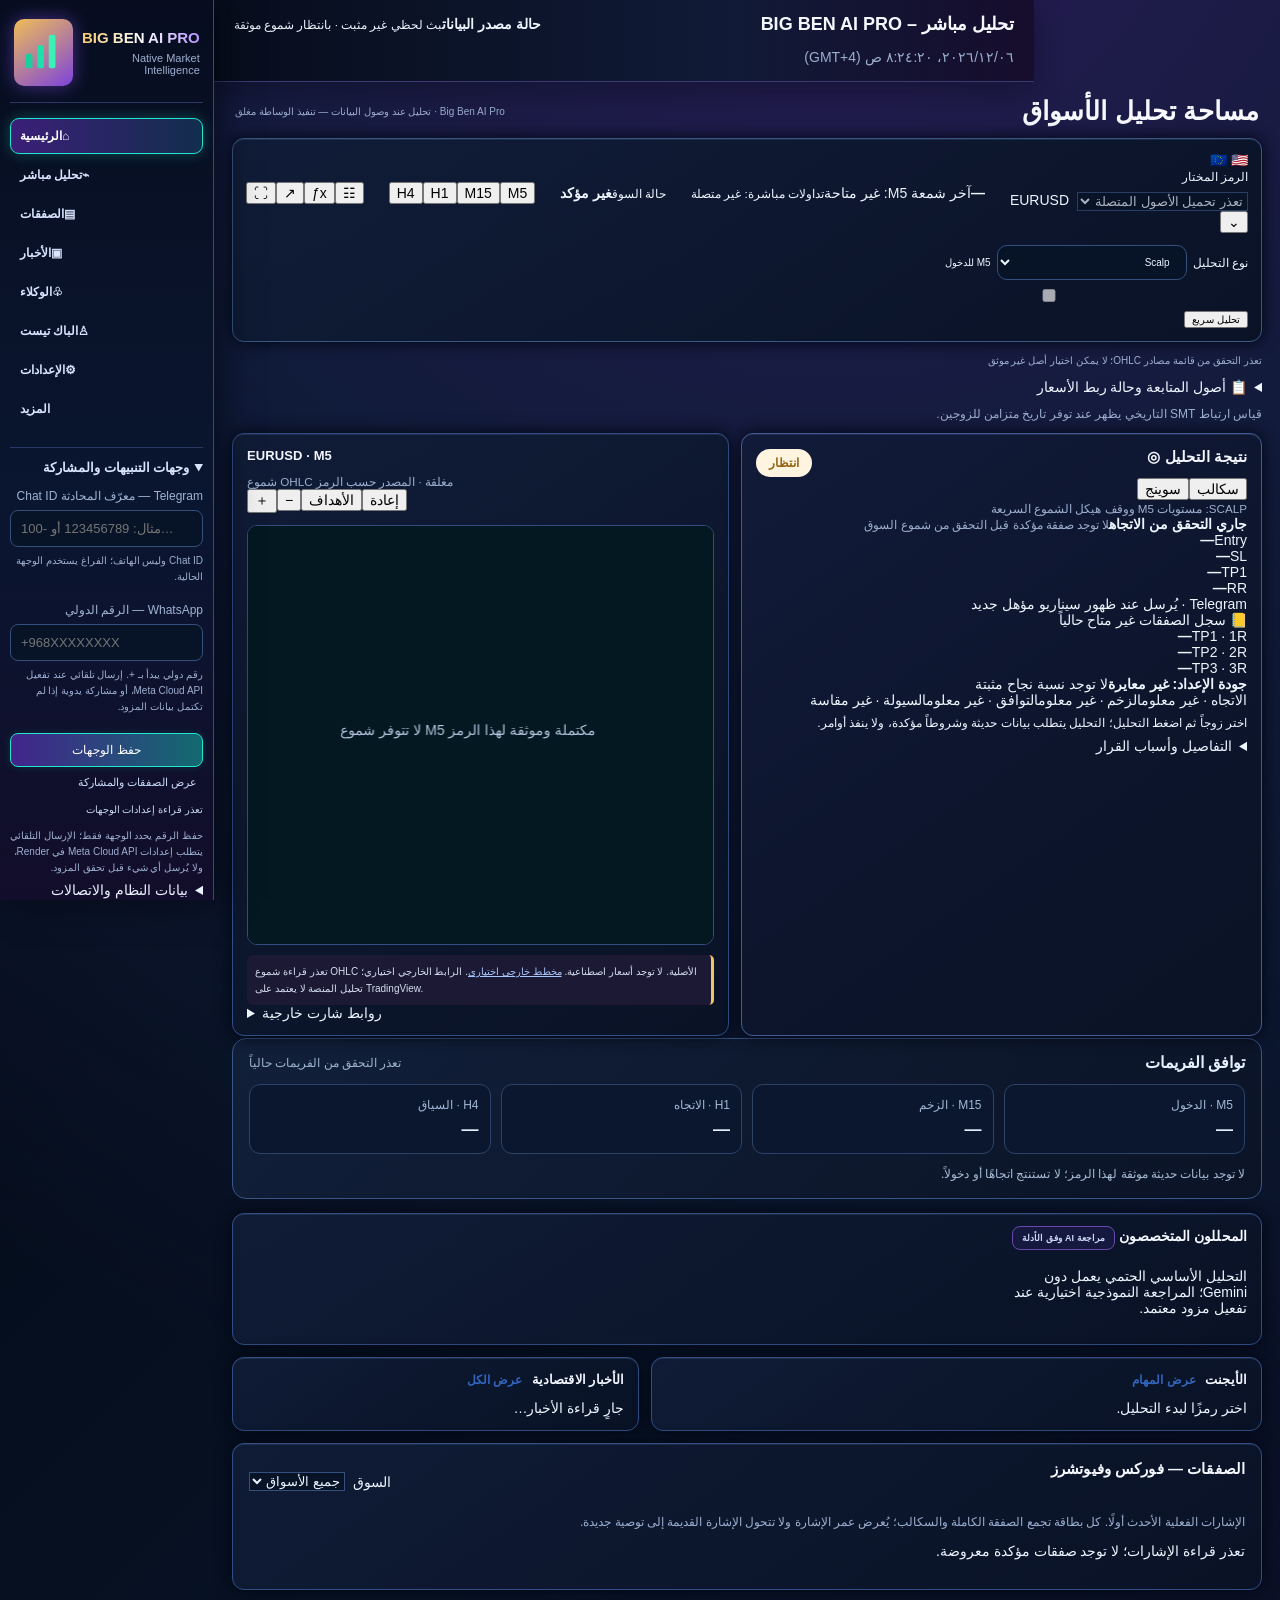
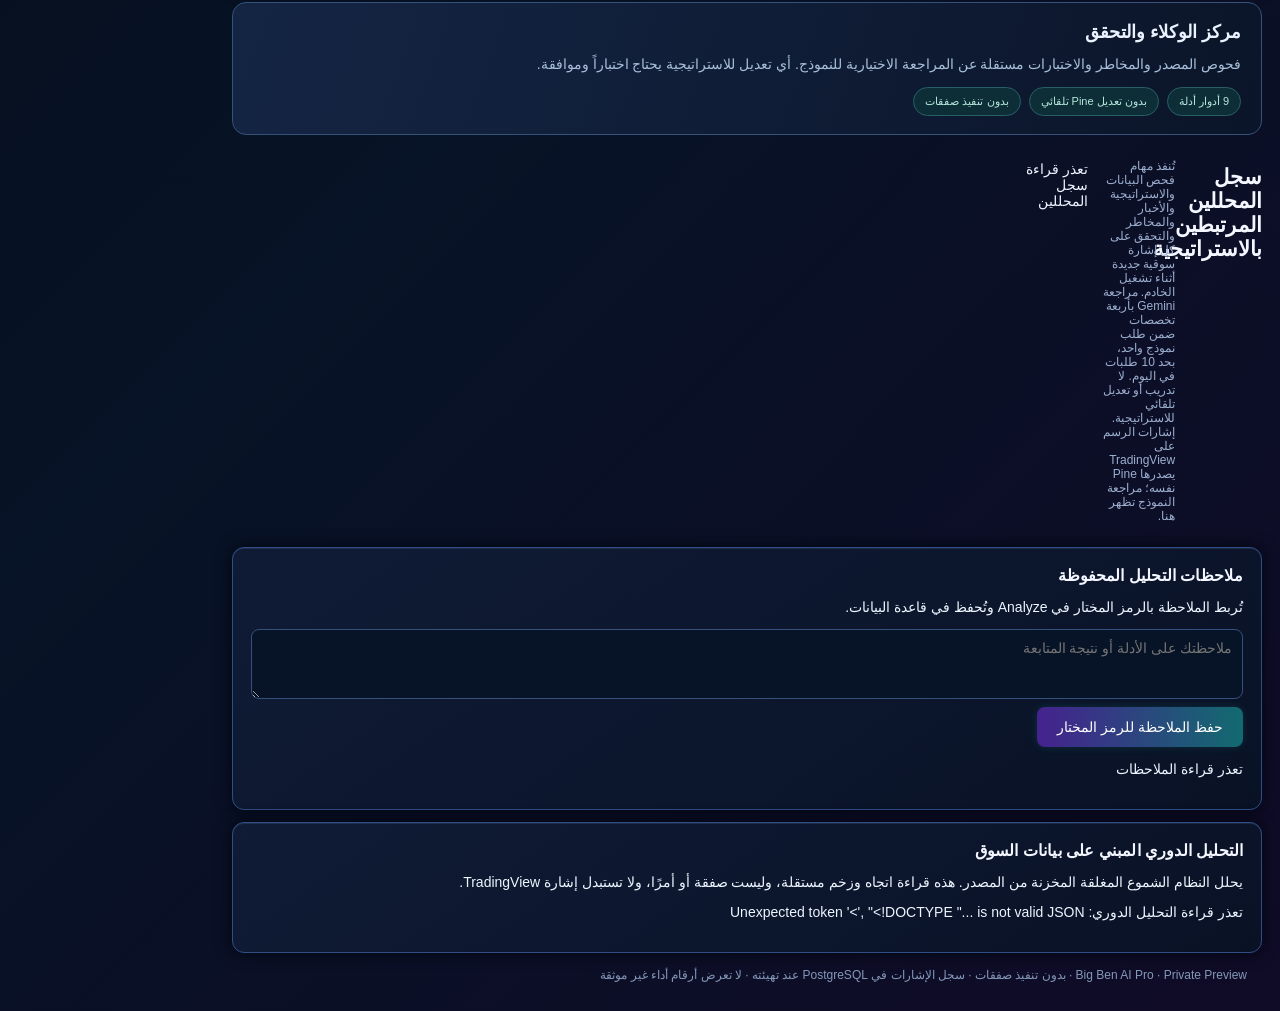
==== commit 7e5952ce: "عرض شموع Massive التاريخية في المنصة وتلجرام" ====
--- a/platform/index.html
+++ b/platform/index.html
@@ -191,7 +191,7 @@
 <div class="ref-signal-quality"><div><strong id="ref-signal-quality-label">جودة الإعداد: غير معايرة</strong><span id="ref-signal-quality-help">لا توجد نسبة نجاح مثبتة</span></div><div class="ref-quality-meter" aria-hidden="true"><i></i><i></i><i></i><i></i><i></i><i></i><i></i></div></div>
 <div class="ref-validation-chips" aria-label="شروط الفحص"><span id="ref-check-trend">الاتجاه · غير معلوم</span><span id="ref-check-momentum">الزخم · غير معلوم</span><span id="ref-check-confirmation">التوافق · غير معلوم</span><span id="ref-check-liquidity">السيولة · غير مقاسة</span></div>
 <p id="desk-analysis-status" role="status">اختر زوجاً ثم اضغط التحليل؛ التحليل يتطلب بيانات حديثة وشروطاً مؤكدة، ولا ينفذ أوامر.</p>
-<details class="ref-analysis-details"><summary>التفاصيل وأسباب القرار</summary><div class="analyze-mode-result" role="status" aria-live="polite"><strong id="desk-mode-name">Scalp · M5</strong><span id="desk-mode-note">تحليل من شموع السوق مباشرة.</span><div id="desk-mode-selected" class="analyze-selected-levels">Entry — · SL — · TP — · RR —</div><div id="desk-independent-setup" class="independent-opportunity" aria-live="polite"><strong>محرك الفرص المستقل</strong><span id="desk-independent-state">بانتظار بيانات الشموع</span><div id="desk-independent-levels">لا توجد فرصة مؤهلة حالياً.</div><small>لا تنفيذ تداول تلقائي.</small></div></div><dl class="source-details"><dt>مصدر التحليل</dt><dd id="desk-source">مزود شموع OHLC</dd><dt>وقت المصدر — مسقط</dt><dd id="desk-source-time">—</dd><dt>نسخة الاستراتيجية</dt><dd id="desk-version">—</dd></dl><h3>أسباب الدخول أو الانتظار</h3><ul id="desk-reasons" class="reason-list"></ul><div class="a-evidence-highlights"><span id="a-cisd-state">CISD · غير معلوم</span><span id="a-smt-state">SMT · غير معلوم</span></div><div class="desk-pair"><article class="panel trade-plan"><h2>خطة الصفقة <span class="muted">المحرك المستقل</span></h2><div id="desk-full-trade" class="plan-values"></div></article><article class="panel trade-plan"><h2>تفاصيل الوضع <span class="muted">Scalp / Swing</span></h2><div id="desk-scalp-trade" class="plan-values"></div></article></div><p class="muted small-copy">المستويات البحثية لا تمثل أوامر تنفيذ، وتُعرض أسباب عدم توفر توصية مباشرة.</p><details class="a-check-details"><summary>كل الشروط والأدلة</summary><div id="desk-checks"></div></details></details></aside></div><section class="pro-timeframes" aria-label="تأكيد اتجاه الفريمات"><div class="pro-timeframes-heading"><strong>توافق الفريمات</strong><span id="pro-timeframes-state">بانتظار تحليل المنصة من شموع السوق</span></div><div class="pro-timeframes-grid"><div class="pro-tf"><small>M5 · الدخول</small><strong id="pro-tf-m5">—</strong></div><div class="pro-tf"><small>M15 · الزخم</small><strong id="pro-tf-m15">—</strong></div><div class="pro-tf"><small>H1 · الاتجاه</small><strong id="pro-tf-h1">—</strong></div><div class="pro-tf"><small>H4 · السياق</small><strong id="pro-tf-h4">—</strong></div></div><p class="pro-tf-note" id="pro-tf-note">تحليل المنصة يعتمد على شموع OHLC المستلمة من المزود وليس مؤشر Pine. لم تُثبت صلاحية بيانات جميع الأسواق بعد.</p></section><section class="panel a-review-panel"><h2>المحللون المتخصصون <span class="pill">مراجعة AI وفق الأدلة</span></h2><button class="btn" type="button" data-specialist-review>طلب مراجعة المحللين</button><div id="desk-ai-review" class="a-review-grid" aria-live="polite"></div></section><div class="desk-lower"><article class="panel"><h2>الأخبار الاقتصادية <button class="text-button" data-go="news">عرض الكل</button></h2><div id="desk-news-mini">جارٍ قراءة الأخبار…</div></article><article class="panel"><h2>الأيجنت <button class="text-button" data-go="agents">عرض المهام</button></h2><div id="desk-agent-mini">اختر رمزًا لبدء التحليل.</div></article></div></section>
+<details class="ref-analysis-details"><summary>التفاصيل وأسباب القرار</summary><div class="analyze-mode-result" role="status" aria-live="polite"><strong id="desk-mode-name">Scalp · M5</strong><span id="desk-mode-note">تحليل من شموع السوق مباشرة.</span><div id="desk-mode-selected" class="analyze-selected-levels">Entry — · SL — · TP — · RR —</div><div id="desk-independent-setup" class="independent-opportunity" aria-live="polite"><strong>محرك الفرص المستقل</strong><span id="desk-independent-state">بانتظار بيانات الشموع</span><div id="desk-independent-levels">لا توجد فرصة مؤهلة حالياً.</div><small>لا تنفيذ تداول تلقائي.</small></div></div><dl class="source-details"><dt>مصدر التحليل</dt><dd id="desk-source">مزود شموع OHLC</dd><dt>وقت المصدر — مسقط</dt><dd id="desk-source-time">—</dd><dt>نسخة الاستراتيجية</dt><dd id="desk-version">—</dd></dl><h3>أسباب الدخول أو الانتظار</h3><ul id="desk-reasons" class="reason-list"></ul><div class="a-evidence-highlights"><span id="a-cisd-state">CISD · غير معلوم</span><span id="a-smt-state">SMT · غير معلوم</span></div><div class="desk-pair"><article class="panel trade-plan"><h2>خطة الصفقة <span class="muted">المحرك المستقل</span></h2><div id="desk-full-trade" class="plan-values"></div></article><article class="panel trade-plan"><h2>تفاصيل الوضع <span class="muted">Scalp / Swing</span></h2><div id="desk-scalp-trade" class="plan-values"></div></article></div><p class="muted small-copy">المستويات البحثية لا تمثل أوامر تنفيذ، وتُعرض أسباب عدم توفر توصية مباشرة.</p><details class="a-check-details"><summary>كل الشروط والأدلة</summary><div id="desk-checks"></div></details></details></aside></div><section class="pro-timeframes" aria-label="تأكيد اتجاه الفريمات"><div class="pro-timeframes-heading"><strong>توافق الفريمات</strong><span id="pro-timeframes-state">بانتظار تحليل المنصة من شموع السوق</span></div><div class="pro-timeframes-grid"><div class="pro-tf"><small>M5 · الدخول</small><strong id="pro-tf-m5">—</strong></div><div class="pro-tf"><small>M15 · الزخم</small><strong id="pro-tf-m15">—</strong></div><div class="pro-tf"><small>H1 · الاتجاه</small><strong id="pro-tf-h1">—</strong></div><div class="pro-tf"><small>H4 · السياق</small><strong id="pro-tf-h4">—</strong></div></div><p class="pro-tf-note" id="pro-tf-note">تحليل المنصة يعتمد على شموع OHLC المستلمة من المزود وليس مؤشر Pine. لم تُثبت صلاحية بيانات جميع الأسواق بعد.</p></section><section class="panel a-review-panel"><h2>المحللون المتخصصون <span class="pill">مراجعة AI وفق الأدلة</span></h2><div id="desk-ai-review" class="a-review-grid"><p>التحليل الأساسي الحتمي يعمل دون Gemini؛ المراجعة النموذجية اختيارية عند تفعيل مزود معتمد.</p></div></section><div class="desk-lower"><article class="panel"><h2>الأخبار الاقتصادية <button class="text-button" data-go="news">عرض الكل</button></h2><div id="desk-news-mini">جارٍ قراءة الأخبار…</div></article><article class="panel"><h2>الأيجنت <button class="text-button" data-go="agents">عرض المهام</button></h2><div id="desk-agent-mini">اختر رمزًا لبدء التحليل.</div></article></div></section>
 <section class="panel kpi" id="overview" data-page="signals"><small>الصفقات المستلمة</small><strong id="total">—</strong><small>من سجل TradingView</small></section>
 <section class="panel kpi" data-page="signals"><small>إشارات BUY</small><strong class="buy" id="buys">—</strong><small>غير مؤكدة الربحية</small></section>
 <section class="panel kpi" data-page="signals"><small>إشارات SELL</small><strong class="sell" id="sells">—</strong><small>غير مؤكدة الربحية</small></section>
@@ -200,6 +200,21 @@
 <section class="panel ai" data-page="signals"><span class="brain">◉</span><strong> Big Ben AI</strong><div class="muted" style="margin-top:7px">محرك تحليل متعدد المصادر</div><small class="warn">التحليل الحتمي يعمل؛ مراجعة Gemini اختيارية</small></section>
 <section class="panel overview-focus" data-page="signals"><h2>🎯 آخر إشارة محفوظة — مستوياتها الأصلية</h2><div class="overview-head"><span id="ov-symbol" class="pill">بانتظار إشارات TradingView</span><span id="ov-side" class="tag">لا توجد إشارة مؤكدة</span></div><div class="overview-levels"><div><small>Entry</small><strong id="ov-entry">—</strong></div><div><small>SL</small><strong id="ov-sl" class="sell">—</strong></div><div><small>الهدف الأصلي / TP1</small><strong id="ov-tp" class="buy">—</strong></div><div><small>RR</small><strong id="ov-rr">—</strong></div><div><small>TP2</small><strong id="ov-tp2">لم يرد هدف ثانٍ</strong></div><div><small>TP3</small><strong id="ov-tp3">لم يرد هدف ثالث</strong></div></div><p id="ov-record-status" class="notice" role="status"></p><p class="muted" id="ov-zone">منطقة الدخول: غير متاحة حتى وصول إشارة صالحة</p><button type="button" class="btn" data-go="trade-setup">عرض تفاصيل الصفقة والمستويات</button></section>
 <section class="panel full" id="strategies" data-page="agents strategies"><h2>فحص الأنماط على شموع المتابعة</h2><p class="notice">كل فحص يعرض قاعدته ووقت بياناته؛ رصد نمط لا يعني اعتماد صفقة. لا تُفترض مقارنة SMT دون سجل أصل ثانٍ متزامن.</p><div id="pattern-audits" class="settings-grid" role="status">جارٍ فحص الشموع المحفوظة…</div></section>
+<section class="panel full" data-page="settings" id="massive-history-panel">
+<h2>شموع العقود التاريخية من Massive</h2>
+<form id="massive-history-form">
+<label for="massive-ticker">العقد بتاريخ الاستحقاق</label>
+<input id="massive-ticker" name="ticker" dir="ltr" placeholder="MNQZ6" maxlength="6" required>
+<label for="massive-frame">الإطار الزمني</label>
+<select id="massive-frame" name="frame"><option>M1</option><option selected>M5</option><option>M15</option><option>M30</option><option>H1</option><option>H4</option></select>
+<button type="submit">عرض الشموع التاريخية</button>
+</form>
+<p id="massive-history-status" role="status">التغطية: MNQ وMES وMBT وMGC وMYM وCL. للاستعلام في تلجرام: <code dir="ltr">/massive MNQZ6 M5</code></p>
+<div style="overflow:auto;max-height:24rem">
+<table id="massive-history-table" aria-label="شموع Massive التاريخية" hidden>
+<thead><tr><th scope="col">الإغلاق بتوقيت عُمان</th><th scope="col">الافتتاح</th><th scope="col">الأعلى</th><th scope="col">الأدنى</th><th scope="col">الإغلاق</th></tr></thead><tbody></tbody>
+</table></div>
+</section>
 <section class="panel full" data-page="settings" id="data-provider-panel"><h2>📡 تغطية بيانات السوق — شموع M5 المحفوظة</h2><p class="muted">يجلب الخادم شموعًا مغلقة للأزواج الثلاثة كل 6 ساعات أثناء تشغيل الخدمة، بحد 3 طلبات لكل دورة ودون إعادة محاولات تلقائية. أحدث شمعة محفوظة لا تعني بثًا لحظيًا. لن تُستبدل عقود الفيوتشرز برموز غير موثقة.</p><p id="data-source-status" role="status" class="notice">جارٍ قراءة التغطية الفعلية…</p><div id="history-coverage" class="settings-grid"></div><p class="muted">جلب التاريخ لا يولّد إشارة تداول ولا يغير إعدادات المؤشر. الفجوات تُعرض للفحص ولا تُملأ بأسعار مصطنعة. الخدمة المجانية قد تتوقف عند الخمول؛ التوقيت الدوري غير مضمون أثناء التوقف.</p><a href="https://twelvedata.com/docs" target="_blank" rel="noopener noreferrer">توثيق Twelve Data</a></section>
 <section class="panel full" data-page="lab" id="pine-lab"><h2>🧪 مختبر الكود والوكلاء</h2><p class="muted">مساحة مسودة للكود في المتصفح فقط؛ لا تحفظه على الخادم ولا تغيّر المؤشر أو التنبيهات. مراجعة الكود والاختبارات تتم في GitHub، والتحديثات لا تُنشر تلقائيًا.</p><label for="pine-lab-code">كود Pine v6.4 المحفوظ في GitHub — مسودة قابلة للنسخ فقط</label><p class="muted" id="pine-lab-source-status">جارٍ تحميل النسخة المعتمدة للتطوير…</p><textarea id="pine-lab-code" rows="9" style="width:100%;background:#101b32;color:#ecf5ff;border:1px solid #425477;border-radius:8px;padding:10px;direction:ltr;text-align:left" placeholder="//@version=6"></textarea><p><button type="button" class="btn" id="pine-lab-copy">نسخ الكود</button> <a href="https://github.com/vovovodafone07-dot/big-ben-ai-forex-futures-/tree/main/tradingview" target="_blank" rel="noopener noreferrer">ملفات Pine في GitHub</a> · <a href="https://github.com/vovovodafone07-dot/big-ben-ai-forex-futures-/actions/workflows/daily-research.yml" target="_blank" rel="noopener noreferrer">تقارير التشغيل اليومي</a></p><p class="muted">الوكلاء: جودة الإشارات، المخاطر، الاختبار خارج العينة، المراجع. يلزم ملف OHLC تاريخي حقيقي لظهور نتائج؛ لا توجد صفقات افتراضية تُعرض كنجاحات.</p></section>
 <section class="panel full" id="ai-analysis" data-page="analysis"><h2>تحليل اتجاهات الأسواق — بيانات TradingView المستلمة</h2><p class="muted">قراءة وصفية لتوافق اتجاهات M15 وH1 وH4 المستلمة من المؤشر، وليست محرك توقع أو إشارة دخول مستقلة. تُعرض هنا البيانات الحديثة خلال 12 دقيقة؛ السجل الأقدم محفوظ في قائمة المتابعة.</p><div id="analysis-observed" class="settings-grid" role="status">جارٍ فحص بيانات الرموز المستلمة…</div></section>
@@ -212,10 +227,40 @@
 
 <section class="panel wide" id="learning" data-page="performance"><h2>التعلم الذكي والتطوير</h2><p class="muted">يعرض Analyze حالات الرفض ونتائج المحاكاة التاريخية عند توفر تقرير للرمز. لا توجد ترقية تلقائية للاستراتيجية أو دقة تنبؤية مثبتة.</p></section>
 <section class="panel full" id="multiasset-trades" data-page="overview signals"><div class="stream-heading"><h2>الصفقات — فوركس وفيوتشرز</h2><div class="stream-filters"><label for="trade-market-filter">السوق</label><select id="trade-market-filter"><option value="all">جميع الأسواق</option><option value="forex">فوركس</option><option value="futures">فيوتشرز</option><option value="metals">معادن</option><option value="cfd">CFD</option><option value="crypto">كريبتو</option></select></div></div><p class="workspace-note">الإشارات الفعلية الأحدث أولًا. كل بطاقة تجمع الصفقة الكاملة والسكالب؛ يُعرض عمر الإشارة ولا تتحول الإشارة القديمة إلى توصية جديدة.</p><p id="stream-status" role="status">جارٍ قراءة الإشارات…</p><div id="multiasset-stream" class="stream-list"></div></section>
-<div class="pro-center-summary" data-ui-center="agents"><strong>مركز الوكلاء والتحقق</strong><span>فحوص المصدر والمخاطر والاختبارات مستقلة عن المراجعة الاختيارية للنموذج. أي تعديل للاستراتيجية يحتاج اختباراً وموافقة.</span><div class="pro-center-badges"><span>9 أدوار أدلة</span><span>بدون تعديل Pine تلقائي</span><span>بدون تنفيذ صفقات</span></div></div><h2>سجل المحللين المرتبطين بالاستراتيجية</h2><p class="workspace-note">تُنفذ مهام فحص البيانات والاستراتيجية والأخبار والمخاطر والتحقق على كل إشارة سوقية جديدة أثناء تشغيل الخادم. مراجعة Gemini بأربعة تخصصات ضمن طلب نموذج واحد، بحد 10 طلبات في اليوم. لا تدريب أو تعديل تلقائي للاستراتيجية. إشارات الرسم على TradingView يصدرها Pine نفسه؛ مراجعة النموذج تظهر هنا.</p><button class="btn" type="button" data-specialist-review>مراجعة الأصل المحدد الآن</button><div id="agents-ai-review" class="settings-grid" aria-live="polite"></div><p id="specialist-history-status" role="status">جارٍ قراءة سجل المهام…</p><div id="specialist-history-list" class="settings-grid"></div></section>
+<div class="pro-center-summary" data-ui-center="agents"><strong>مركز الوكلاء والتحقق</strong><span>فحوص المصدر والمخاطر والاختبارات مستقلة عن المراجعة الاختيارية للنموذج. أي تعديل للاستراتيجية يحتاج اختباراً وموافقة.</span><div class="pro-center-badges"><span>9 أدوار أدلة</span><span>بدون تعديل Pine تلقائي</span><span>بدون تنفيذ صفقات</span></div></div><h2>سجل المحللين المرتبطين بالاستراتيجية</h2><p class="workspace-note">تُنفذ مهام فحص البيانات والاستراتيجية والأخبار والمخاطر والتحقق على كل إشارة سوقية جديدة أثناء تشغيل الخادم. مراجعة Gemini بأربعة تخصصات ضمن طلب نموذج واحد، بحد 10 طلبات في اليوم. لا تدريب أو تعديل تلقائي للاستراتيجية. إشارات الرسم على TradingView يصدرها Pine نفسه؛ مراجعة النموذج تظهر هنا.</p><p id="specialist-history-status" role="status">جارٍ قراءة سجل المهام…</p><div id="specialist-history-list" class="settings-grid"></div></section>
 <section class="panel full" id="multiasset-watchlist" data-page="settings watch"><h2>قائمة الرموز — مفتوحة للفوركس والفيوتشرز</h2><p>أضف رموز قائمتك من TradingView مفصولة بفاصلة أو سطر. استخدم المصدر والرمز للرموز الإضافية، مثل FXCM:EURUSD أو NYMEX:CL1!.</p><textarea id="custom-watchlist" class="watchlist-editor" aria-label="رموز TradingView الإضافية" placeholder="OANDA:GBPJPY, COMEX:GC1!, NYMEX:CL1!"></textarea><button class="btn" id="save-watchlist" type="button">حفظ قائمة الرموز</button><p id="catalog-status" class="catalog-status" role="status"></p><p class="workspace-note">القائمة هنا هي قائمة المستخدم فقط؛ لا تُضاف رموز تلقائياً إليها. اكتب أي زوج فوركس أو عقد Futures بصيغة المصدر، مثل OANDA:EURUSD أو CME_MINI:NQ1!. إضافة الرمز وحدها لا تنشئ تنبيه Webhook. تظهر تغطية الرمز عند وصول بياناته فعلًا؛ إضافة الرمز هنا لا تثبت اشتراك بيانات لحظية أو تنبيهًا قائمًا.</p></section><section class="panel full" id="settings" data-page="settings"><h2>⚙ إعدادات الربط والتكاملات</h2><p class="muted">هذه صفحة إدارة الاتصالات. لا تعني حالة العرض أن الاتصال مفعل، ولا تُدخل كلمات المرور أو مفاتيح API هنا.</p><div class="settings-grid"><div class="settings-card"><h3>TradingView — Webhook</h3><p>يستقبل تنبيهات Pine ويشغّل التحليل والوكلاء؛ لا ينفذ أوامر وساطة.</p><a href="https://www.tradingview.com/chart/" target="_blank" rel="noopener">فتح TradingView</a><p id="tv-setting-state" class="muted">جارٍ فحص استقبال الرموز…</p></div><div class="settings-card"><h3>مصدر بيانات السوق</h3><p>جلب أسعار مستقلة يحتاج مزودًا مرخصًا ومفتاح API</p><span id="market-setting-state" class="muted">جارٍ فحص التاريخ المحفوظ…</span></div><div class="settings-card"><h3>الأخبار الاقتصادية</h3><p>مصادر الأخبار الرسمية تُجلب عبر الخادم مع وقت آخر تحقق</p><span id="news-setting-state" class="muted">جارٍ التحقق من الخلاصات…</span></div><div class="settings-card"><h3>Telegram — اختبار الاتصال</h3><p>إرسال رسالة اختبار إلى حسابك المحدد على الخادم، بدون إنشاء صفقة وهمية. الاختبار مرة واحدة كل 60 ثانية.</p><button class="btn" id="test-telegram" type="button">إرسال رسالة اختبار Telegram</button><p id="telegram-test-result" class="muted" role="status">لم يُجرَ اختبار بعد.</p><p class="muted">وجهة WhatsApp وزر المشاركة متاحان في إعدادات الوجهات. الإرسال التلقائي غير متصل.</p></div><div class="settings-card"><h3>الخادم والتخزين</h3><p>Render / PostgreSQL — حالة التخزين تُفحص من سجل الإشارات</p><a href="/healthz/storage" target="_blank" rel="noopener">فحص التخزين</a><p><button class="btn" id="check-diagnostics" type="button">فحص الربط الآن</button></p><p class="muted" id="diagnostics-result" role="status">لم يتم فحص الاتصال بعد.</p><p><label for="market-symbol">رمز السوق (Twelve Data)</label><input id="market-symbol" value="EUR/USD" placeholder="EUR/USD"></p><button class="btn" id="market-fetch" type="button">جلب آخر سعر من المزود</button><p class="muted" id="market-result" role="status">تحليل حي عند وصول البيانات؛ السعر الفوري وحقوق Futures يعتمدان على اشتراك المزود ولا يُسمى Live إلا مع إثبات timestamp/entitlement.</p></div><div class="settings-card"><h3>الأمان</h3><p>تعديل بيانات الدخول والأسرار يتم من لوحة Render الآمنة، وليس من صفحة التداول</p><span class="warn">لا تشارك الأسرار في المحادثة</span></div></div></section><section class="panel full" data-page="performance"><h2>📊 مراجعة نتائج الإشارات — مراقبة إغلاقات M5</h2><p class="muted">هذه ملاحظات على أسعار إغلاق شموع M5 بعد الإشارة، وليست نتائج تنفيذ حقيقية أو إثبات وصول السعر للهدف أولًا داخل الشمعة.</p><p id="outcomes-summary" role="status" class="notice">جارٍ تقييم السجل…</p><table><thead><tr><th>الرمز</th><th>الإشارة</th><th>الوقت</th><th>النتيجة المرصودة</th><th>شموع مفحوصة</th></tr></thead><tbody id="outcomes-table"></tbody></table></section><section class="panel full" data-page="agents strategies"><h2>🔬 سجل البحث اليومي — تسعة أدوار</h2><p class="notice">محاكاة اختراق بحثية مبسطة بــRR 3، لا تطابق مؤشر TradingView الحي ذي RR 2.5. لا يُسمح بترقية الاستراتيجية آليًا. التقارير مبنية على شموع المزود المحفوظة؛ لا تمثل نتائج تنفيذ.</p><p id="research-run-status" role="status">جارٍ قراءة تقارير البحث…</p><div id="research-runs"></div></section><section class="panel full" data-page="agents strategies"><h2>🤖 مركز وكيل Big Ben AI</h2><p class="muted">الوكيل متصل بسجلات المنصة ويعرض حالة استقبال البيانات ومراجعة الإشارات. لا يعدّل الاستراتيجية أو ينفذ أوامر تداول.</p><div id="agent-state" role="status" class="notice">جارٍ قراءة حالة الوكيل…</div><div id="agent-symbols"></div><p class="muted">المهارات: مراقبة M5، تدقيق الإشارات، كشف نقص بيانات السوق، مراجعة نتائج كل رمز. المراقبة التشغيلية مفعّلة عند وصول الإشارة؛ التعلم قائم على الأدلة ولا توجد تعديلات تلقائية.</p></section>
 <section class="panel full" data-page="agents strategies"><h2>🧪 وكيل مراجعة الاستراتيجية</h2><p class="muted">تقرير مراقبة وصفي مبني على إشارات TradingView المسجلة. لا يغير إعدادات Pine تلقائيًا ولا يدّعي التعلم أو إثبات الربحية.</p><p id="research-summary" role="status">جارٍ فحص الأدلة…</p><div id="research-symbols"></div></section><section class="panel full" data-page="agents strategies"><h2>تعلم الوكيل من أخطاء الإشارات — مراجعة أدلة</h2><p class="muted">تجميع أخطاء إغلاق M5 بحسب الرمز والاتجاه وتأكيد الفريمات. يقترح فرضيات للاختبار فقط، ولا يعدّل Pine أو ينفذ صفقات.</p><p id="learning-audit-status" class="notice">جارٍ تحليل سجل الإشارات…</p><div id="learning-audit-groups"></div></section><section class="panel full" id="history" data-page="signals"><details><summary>فتح سجل الأحداث الأصلي وتصديره</summary><table><thead><tr><th>UTC</th><th>الرمز</th><th>الاتجاه</th><th>الدخول</th><th>وقف الخسارة</th><th>الهدف</th></tr></thead><tbody id="events-table"></tbody></table><p class="muted" id="events-status">جارٍ فحص الإشارات…</p><button class="btn" id="retry-events" type="button">إعادة فحص الاتصال</button><a href="/api/events" target="_blank" rel="noopener" style="margin-inline:12px">فتح سجل الإشارات مباشرة</a></details></section>
 <section class="panel full" data-page="scalping"><h2>الصفقة الكاملة + خيار السكالب</h2><p class="notice">الاستراتيجية الأصلية وكود Pine لم يتغيرا. يعرض هذا القسم هدف الإشارة الأصلي، وبجانبه هدف سكالب حسابي اختياري من الدخول والوقف نفسيهما. اختر أحد الخيارين؛ فتحهما معًا يضاعف التعرض.</p><div class="scalp-filters"><label>عائد السكالب إلى المخاطرة <select id="scalp-rr"><option value="0.5">0.5R</option><option value="1" selected>1R</option><option value="1.5">1.5R</option><option value="2">2R</option><option value="3">3R</option></select></label><label>الرمز <input id="scalp-symbol" placeholder="كل الرموز" autocomplete="off"></label><label>الاتجاه <select id="scalp-side"><option value="both">الاتجاهان</option><option value="BUY">BUY</option><option value="SELL">SELL</option></select></label><button class="btn" type="button" id="scalp-refresh">تحديث</button></div><p id="scalp-status" role="status" aria-live="polite">جارٍ فحص الإشارات المستلمة…</p><div id="scalp-cards" class="scalp-cards"></div><p class="muted">نافذة العرض: آخر 12 دقيقة، وليست مدة صلاحية معتمدة للاستراتيجية. لا توجد أسعار سوق أو احتمالات نجاح مُختلقة. لا يعدّل اختيار RR هنا محتوى التنبيهات؛ رسالة Telegram تعرض خيارًا حسابيًا افتراضيًا عند 1R.</p></section><section class="pro-center-summary" data-page="backtest"><strong>مركز الاختبار المستقل</strong><span>النتائج التاريخية ليست أرباحاً حقيقية. اعرض البيانات والتكاليف ومطابقة Pine قبل قبول أي تحسين.</span><div class="pro-center-badges"><span>Walk-forward</span><span>آخر 20% خارج الاختيار</span><span>حالة الأدلة أولاً</span></div></section><section class="panel full" data-page="backtest"><h2>إعادة تشغيل قواعد المؤشر — تجربة بحثية</h2><p class="notice">قواعد v6.4.1 وRR 2.5، مع سجل رفض الشموع. المطابقة بارًا ببار مع TradingView لم تثبت بعد؛ تجميع الفريمات العليا UTC افتراض بحثي، والتكاليف الصافية لا تُحسب دون افتراضات صريحة.</p><p id="pine-replay-status">جارٍ قراءة النتائج المحفوظة…</p><div id="pine-replay-runs" class="settings-grid"></div></section><section class="panel full" data-page="lab" id="durable-lab"><h2>مسودات المؤشر المحفوظة</h2><p>احفظ المسودة مع سبب التغيير، وقارنها بنسخة الأساس التي أُخذت منها. الحفظ لا يجمع Pine ولا ينشره؛ الاختبارات والاعتماد مطلوبان قبل الإصدار.</p><label for="draft-title">اسم المسودة</label><input id="draft-title" maxlength="120" placeholder="فرضية بحث جديدة"><label for="draft-rationale">سبب التغيير وطريقة التحقق</label><textarea id="draft-rationale" maxlength="4000" rows="3"></textarea><button class="btn" id="draft-save" type="button">حفظ الكود الموجود أعلاه كمسودة</button><p id="draft-status" role="status"></p><div id="draft-list"></div></section><section class="panel full" data-page="overview analyze" id="saved-notes"><h2>ملاحظات التحليل المحفوظة</h2><p>تُربط الملاحظة بالرمز المختار في Analyze وتُحفظ في قاعدة البيانات.</p><textarea id="analysis-note" rows="3" maxlength="4000" placeholder="ملاحظتك على الأدلة أو نتيجة المتابعة"></textarea><button class="btn" id="note-save" type="button">حفظ الملاحظة للرمز المختار</button><p id="note-status" role="status"></p><div id="note-list"></div></section><section class="panel full" data-page="overview agents analyze" id="market-pulses-panel"><h2>التحليل الدوري المبني على بيانات السوق</h2><p>يحلل النظام الشموع المغلقة المخزنة من المصدر. هذه قراءة اتجاه وزخم مستقلة، وليست صفقة أو أمرًا، ولا تستبدل إشارة TradingView.</p><p id="market-pulses-status" role="status">جارٍ قراءة آخر نبضات التحليل…</p><div id="market-pulses-list" class="settings-grid"></div></section><section class="panel full" data-page="agents settings" id="operations-panel"><h2>دورات البحث والتقارير اليومية</h2><p>السجل يميز تشغيل الدالة عن نجاح مصدر البيانات. قد تنام الخدمة المجانية؛ لا يوجد ضمان توقيت أثناء النوم. إرسال التقرير اليومي إلى Telegram منفصل عن تسليم رسالة صفقة.</p><p id="operations-status" role="status">جارٍ قراءة سجل التشغيل…</p><div id="operations-list"></div></section><section class="panel full" data-page="settings" id="backup-panel"><h2>حفظ بيانات المنصة</h2><p>نزّل لقطة JSON للسجلات والشموع والتقارير والملاحظات والمسودات وإعدادات الوجهات. تشمل بيانات خاصة؛ احفظها في مكانك الموثوق. لا تشمل مفاتيح الخادم أو إعدادات Render، ولا تنقل الاستضافة تلقائيًا.</p><p>تنتهي قاعدة البيانات المجانية الحالية في 11 ديسمبر 2026. التصدير إلى ملف واحد حتى32MiB؛ إذا تجاوزته البيانات يلزم تصدير قاعدة البيانات بأداتها الأصلية. توجد أداة تحقق واستعادة إلى قاعدة محلية جديدة في المشروع.</p><button id="backup-download" class="btn" type="button">تنزيل بيانات المنصة JSON</button><p id="backup-status" role="status"></p></section><section class="panel full" data-page="backtest" id="walk-forward-panel"><h2>Walk-forward والاختبار المستقل — تقرير تاريخي مؤرخ</h2><p>اختيار RR من الماضي فقط، ثم تقييم نوافذ لاحقة وحجز آخر20% لاختبار مستقل. هذه لقطة بحث محفوظة وليست تحليلًا حيًا أو مهمة متجددة تلقائيًا. مصدر الشموع التاريخية يختلف عن مصدر Pine.</p><p id="walk-forward-status" role="status">جارٍ قراءة التقرير…</p><div id="walk-forward-runs" class="settings-grid"></div></section></div><p class="footer">Big Ben AI Pro · Private Preview · بدون تنفيذ صفقات · سجل الإشارات في PostgreSQL عند تهيئته · لا تعرض أرقام أداء غير موثقة</p></main></div>
+<script id="massive-history-controller">
+document.getElementById('massive-history-form')?.addEventListener('submit',async event=>{
+  event.preventDefault();
+  const form=event.currentTarget, button=form.querySelector('button');
+  const status=document.getElementById('massive-history-status');
+  const table=document.getElementById('massive-history-table'), body=table.querySelector('tbody');
+  const oman=new Intl.DateTimeFormat('ar-OM',{timeZone:'Asia/Muscat',dateStyle:'short',timeStyle:'short'});
+  table.hidden=true; body.replaceChildren(); button.disabled=true;
+  status.textContent='جارٍ التحقق من العقد وجلب الشموع التاريخية…';
+  try{
+    const query=new URLSearchParams(new FormData(form));
+    const response=await fetch('/api/massive/history?'+query,{cache:'no-store'});
+    const data=await response.json();
+    if(!response.ok){status.textContent=data.message||'تعذر قراءة بيانات Massive.';return;}
+    const rows=document.createDocumentFragment();
+    for(const candle of data.candles.slice().reverse()){
+      const row=document.createElement('tr');
+      for(const value of [oman.format(new Date(candle.closed_at)),candle.open,candle.high,candle.low,candle.close]){
+        row.insertCell().textContent=value;
+      }
+      rows.append(row);
+    }
+    body.append(rows);
+    status.textContent=data.ticker+' · '+data.exchange+' · '+data.frame+' · '+data.candles.length+
+      ' شمعة تاريخية مغلقة · آخر إغلاق '+oman.format(new Date(data.last_closed_at));
+    table.hidden=false;
+  }catch{status.textContent='تعذر قراءة بيانات Massive.';}
+  finally{button.disabled=false;}
+});
+</script>
 <script id="saved-signal-display">(()=>{'use strict';
 function normalize(e){if(!e||!['BUY','SELL'].includes(e.event))return null;const entry=Number(e.entry),sl=Number(e.sl),tp=Number(e.tp),stamp=Date.parse(e.time);if(![entry,sl,tp].every(v=>Number.isFinite(v)&&v>0)||!Number.isFinite(stamp)||stamp>Date.now())return null;if(!(e.event==='BUY'?sl<entry&&entry<tp:tp<entry&&entry<sl))return null;return {...e,entry,sl,tp,rr:Math.round(Math.abs(tp-entry)/Math.abs(entry-sl)*10000)/10000}}
 window.BigBenSavedSignal={latest:events=>events.map(normalize).filter(Boolean).sort((a,b)=>Date.parse(b.time)-Date.parse(a.time))[0]||null};
@@ -469,7 +514,7 @@
  };
 }
 async function analyze(includeAI=true){const serial=++analysisSerial,selectedSymbol=get('desk-symbol').value.trim().toUpperCase(),selectedMode=get('desk-mode').value||'scalp',button=get('desk-analyze');if(!selectedSymbol){set('desk-analysis-status','اختر الزوج أو العقد أولاً.');return}button.disabled=true;plan('desk-full-trade',null);plan('desk-scalp-trade',null);get('desk-reasons').replaceChildren();get('desk-checks').replaceChildren();set('desk-decision','جارٍ الفحص');set('desk-analysis-status','جارٍ فحص البيانات والشروط…');set('desk-independent-state','جارٍ تحليل بيانات المصدر…');set('desk-independent-levels','—');try{const instant=await api('/api/instant/analyze',{method:'POST',headers:{'Content-Type':'application/json'},body:JSON.stringify({symbol:selectedSymbol,mode:selectedMode})});const d=instantCompat(instant);if(serial!==analysisSerial||get('desk-symbol').value.trim().toUpperCase()!==selectedSymbol||(get('desk-mode').value||'scalp')!==selectedMode)return;get('desk-symbol').value=d.symbol;try{localStorage.setItem('bigben-desk-symbol',d.symbol)}catch(e){}window.dispatchEvent(new CustomEvent('bigben:instrument',{detail:{symbol:d.symbol}}));set('desk-instrument-identity',(d.instrument?.name||d.symbol)+' | تحليل آلي مستقل عن مؤشر TradingView | مصدر الأسعار: '+(d.source||'غير متاح'));set('desk-smt-research','المحرك الأصلي للمنصة: اتجاه EMA + اختراق أو استعادة زخم + وقف قائم على ATR. لا يُستخدم SMT دون بيانات متزامنة.');const decisionReason={NO_DATA:'لم تصل بيانات لهذا الرمز',STALE_DATA:'بيانات الرمز قديمة',NO_VALID_SIGNAL:'لا توجد إشارة دخول صالحة',VALID_SIGNAL:'إشارة دخول صالحة'}[d.decision_reason_code]||d.instant?.reason_code||(d.fresh?'بيانات المصدر حديثة':'بيانات غير حديثة أو غير متاحة');set('desk-decision',d.decision);set('desk-analysis-status',d.symbol+' · '+decisionReason);set('desk-mode-name',selectedMode==='swing'?'Swing · تحليل H1/H4':'Scalp · سكالب M5');set('desk-mode-note',d.mode_note||'تقييم أدلة السوق الموثقة فقط');const opportunity=d.independent_setup||{};const candidate=opportunity.candidate;if(candidate&&opportunity.state==='CANDIDATE_RESEARCH_ONLY'){set('desk-independent-state','إعداد '+(selectedMode==='swing'?'Swing':'Scalp')+' مستقل · '+candidate.event+' · '+candidate.pattern+' · '+candidate.source_time);set('desk-independent-levels','Entry '+candidate.entry+' · SL '+candidate.sl+' · TP '+candidate.tp+' · RR '+candidate.rr)}else{const statusLabel={STALE_OR_UNCLOSED:'البيانات قديمة أو آخر شمعة غير مكتملة',MISSING_BARS:'فجوات في شموع M5',NO_SETUP:'لا يوجد اختراق مؤكد مع توافق الاتجاه',SOURCE_NOT_VERIFIED:'هذا الرمز لا يملك شموع M5 موثقة من المزود',INSUFFICIENT_DATA:'لا توجد 55 شمعة متصلة كافية',SWING_ENGINE_NOT_VALIDATED:'محرك سوينج مستقل لم يجتز الاختبارات',DATA_CHECK_FAILED:'تعذر قراءة بيانات المصدر',RISK_OUT_OF_RANGE:'مسافة الوقف لا تحقق شروط المخاطرة',INVALID_CANDLE:'بيانات الشموع غير صالحة'};set('desk-independent-state',statusLabel[opportunity.state]||'لا توجد فرصة بحثية صالحة حالياً');set('desk-independent-levels','لا Entry/SL/TP صالحة للعرض — لا يتم توليد مستويات عشوائية.')}const selected=d.selected_trade;set('desk-mode-selected',selected&&d.decision!=='WAIT'?'Entry '+selected.entry+' · SL '+selected.sl+' · TP '+selected.tp+' · RR '+selected.rr:'حالة التحليل: '+d.decision_reason_code);set('desk-source-time',time(d.source_time));set('desk-version',d.strategy_version||'native-chart-v1');set('desk-source',d.source);window.dispatchEvent(new CustomEvent('bigben:native-analysis',{detail:d}));window.dispatchEvent(new CustomEvent('bigben:instant-v2',{detail:instant}));
-window.dispatchEvent(new CustomEvent('bigben:instant-telegram',{detail:instant.telegram_delivery||{status:'unavailable'}}));get('desk-reasons').replaceChildren();for(const reason of d.reasons)node('li',reason,get('desk-reasons'));get('desk-checks').replaceChildren();for(const c of d.checks){const row=node('div','',get('desk-checks'));row.className='check-row';node('span',c.label,row);node('span',{PASSED:'متحقق',FAILED:'غير متحقق',UNKNOWN:'غير معلوم',DISABLED:'معطل في الإعدادات'}[c.state]||'غير معلوم',row)}const side=d.decision==='SELL'?'sell':'buy',states=Object.fromEntries(d.checks.map(c=>[c.key,c.state])),stateText={PASSED:'متحقق من المصدر',FAILED:'غير متحقق',UNKNOWN:'غير معلوم',DISABLED:'معطل'};for(const [label,key] of [['CISD','cisd'],['SMT','smt']])set('a-'+key+'-state',label+' · '+(d.decision==='WAIT'?'شراء: '+(stateText[states[key+'_buy']]||'غير معلوم')+' / بيع: '+(stateText[states[key+'_sell']]||'غير معلوم'):(stateText[states[key+'_'+side]]||'غير معلوم')));plan('desk-full-trade',selectedMode==='swing'?null:d.full_trade);plan('desk-scalp-trade',selectedMode==='swing'?null:d.scalp);headlines(get('desk-news-mini'),d.news.slice(0,3));get('desk-agent-mini').replaceChildren();for(const task of d.agent_tasks){const box=node('div','',get('desk-agent-mini'));box.className='agent-task';node('strong',roles[task.role]||task.role,box);node('span',task.output,box)}get('news-scenarios').replaceChildren();for(const s of d.news_scenarios){node('h3',s.condition,get('news-scenarios'));node('p',s.scenario,get('news-scenarios'))}}catch(e){if(serial!==analysisSerial)return;set('desk-analysis-status','تعذر إتمام التحليل. تحقق من الاتصال أو استخدم رمزًا صحيحًا مع المصدر مثل OANDA:GBPJPY.');set('desk-decision','تعذر التحليل');plan('desk-full-trade',null);plan('desk-scalp-trade',null)}finally{if(serial===analysisSerial)button.disabled=false}}get('desk-mode').addEventListener('change',()=>{set('desk-mode-timeframe',get('desk-mode').value==='swing'?'H1 / H4 للسياق':'M5 للدخول');set('desk-mode-selected','جارٍ التحقق من شروط الوضع المختار…');analyze(false)});get('desk-analyze').addEventListener('click',()=>analyze(true));get('desk-symbol').addEventListener('keydown',e=>{if(e.key==='Enter'){e.preventDefault();analyze(true)}});get('desk-symbol').addEventListener('change',()=>analyze(false));async function refresh(){try{const d=await api('/api/integrations');const tv=d.tradingview;if(!get('desk-symbol').value.trim()){const initial=(tv.symbols||[]).find(item=>item.fresh)||(tv.symbols||[])[0];if(initial)get('desk-symbol').value=initial.symbol}set('desk-tv-state','TradingView · '+(tv.heartbeat_recent?'نبض حديث':'لا نبض حديث')+' / '+tv.observed_symbols+' مستلم');set('desk-data-state','السوق · '+(tv.live_feed_verified?'بث لحظي مثبت':'لا يوجد بث مستمر'));set('connection',tv.heartbeat_recent?'Heartbeat حديث من TradingView؛ لا توجد صفقة إلا عند وصول BUY/SELL صالح.':'لا يوجد Heartbeat حديث من TradingView؛ التحليل الحي متوقف حتى وصول بيانات جديدة.');set('desk-news-state','الأخبار · '+d.news.filter(s=>s.state==='CONNECTED'&&s.fresh).length+' مصادر حديثة');if(!aiPreferenceInitialized){get('desk-use-ai').checked=!!(d.ai.key_configured&&d.ai.enabled&&d.ai.model);aiPreferenceInitialized=true}set('desk-ai-state','AI · '+(d.ai.connection_verified?'تم التحقق':d.ai.key_configured?'مهيأ، يحتاج تحقق':'غير متصل'));set('desk-storage-state','التخزين · '+d.storage);set('tv-setting-state','رموز حديثة: '+d.tradingview.fresh_symbols+' | رموز مستلمة: '+d.tradingview.observed_symbols);set('news-setting-state',d.news.map(s=>s.source+': '+s.state).join(' | '))}catch(e){set('desk-tv-state','تعذر فحص الاتصالات')}try{const d=await api('/api/news');set('news-feed-status',d.sources.map(s=>s.source+': '+s.state+(s.fresh?'':' (غير حديث)')).join(' | '));headlines(get('news-feed-list'),d.news);headlines(get('desk-news-mini'),d.news.filter(n=>n.feed_fresh&&n.feed_state==='CONNECTED').slice(0,3));headlines(get('news-calendar'),d.calendar);if(!d.calendar.length)set('news-calendar','لا توجد أحداث قادمة موثقة في المصدر المتصل. لا يوجد إجماع أو توقع رقمي معتمد.')}catch(e){set('news-feed-status','تعذر قراءة الأخبار الموثقة')}try{const d=await api('/api/research/pine-runs');set('pine-replay-status',d.count?'تقارير بحثية محفوظة؛ المطابقة مع TradingView غير مثبتة.':'لا توجد محاكاة محفوظة بعد؛ تُجمع البيانات اللازمة.');get('pine-replay-runs').replaceChildren();for(const run of d.runs){const box=node('article','',get('pine-replay-runs'));box.className='settings-card';node('h3',run.symbol+' · '+time(run.created_at),box);node('p','محرك قواعد RR2.5 · تقرير بحثي بلا اعتماد تلقائي',box);const details=node('details','',box);node('summary','تفاصيل التقرير وحدوده',details);node('pre',JSON.stringify(run,null,2),details)}}catch(e){set('pine-replay-status','تعذر قراءة تقارير المحاكاة')}if(get('desk-symbol').value.trim()&&!get('desk-analyze').disabled&&document.activeElement!==get('desk-symbol'))await analyze(false)}refresh();setInterval(refresh,60000);plan('desk-full-trade',null);plan('desk-scalp-trade',null)})();</script><script id="multiasset-workspace-controller">(()=>{'use strict';const $=id=>document.getElementById(id),node=(tag,text,parent)=>{const n=document.createElement(tag);n.textContent=text;parent.append(n);return n},date=s=>s?new Date(s).toLocaleString('ar-OM',{timeZone:'Asia/Muscat'}):'غير متاح';let preferences={telegram_chat_id:'',whatsapp_number:'',watchlist:[]},events=[],preferencesLoaded=false;const names={forex:'فوركس',futures:'فيوتشرز',metals:'معادن',cfd:'CFD',crypto:'كريبتو',other:'سوق'};async function api(path,options={}){const r=await fetch(path,{credentials:'same-origin',cache:'no-store',...options});const d=await r.json();if(!r.ok)throw Error(d.error||'HTTP '+r.status);return d}function render(){const root=$('multiasset-stream');root.replaceChildren();const filter=$('trade-market-filter').value;const selected=events.filter(e=>filter==='all'||e.instrument?.asset_class===filter);$('stream-status').textContent=selected.length?'عدد الإشارات المعروضة: '+selected.length:'لا توجد إشارات مستلمة لهذا السوق بعد؛ لا تُنشأ صفقة عند غياب الشروط.';for(const e of selected.slice(0,40)){const card=node('article','',root);card.className='stream-card '+(e.event==='BUY'?'is-buy':'is-sell');const heading=node('div','',card);heading.className='stream-heading';node('h3',(e.instrument?.name||e.symbol)+' · '+(e.event==='BUY'?'شراء BUY':'بيع SELL'),heading);node('span',names[e.instrument?.asset_class]||'سوق',heading);node('p',e.symbol+' · M5 · '+date(e.time),card).className='muted';const fresh=Date.now()-new Date(e.time).getTime();node('p',fresh>=0&&fresh<720000?'إشارة ضمن نافذة 12 دقيقة؛ راجع صلاحيتها في Analyze':'إشارة تاريخية — ليست فرصة دخول حديثة',card).className='muted';const plans=node('div','',card);plans.className='stream-plans';const full=node('div','',plans);node('strong','① الصفقة الكاملة',full);node('p','Entry '+e.entry+' | SL '+e.sl,full);node('p','TP '+e.tp+' | RR '+e.rr,full);const scalp=node('div','',plans);node('strong','② خيار السكالب 1R',scalp);const risk=Math.abs(Number(e.entry)-Number(e.sl));const target=Number(e.entry)+(e.event==='BUY'?risk:-risk);node('p','Entry '+e.entry+' | SL '+e.sl,scalp);node('p','TP '+Number(target.toPrecision(10))+' | RR 1',scalp);const actions=node('div','',card);actions.className='channel-actions';const analyze=node('button','تحليل الرمز',actions);analyze.className='btn';analyze.type='button';analyze.onclick=()=>{const go=document.querySelector('[data-target="analyze"]');go?.click();$('desk-symbol').value=e.symbol;$('desk-analyze').scrollIntoView({block:'center'});};const chart=node('a','المخطط على TradingView',actions);chart.href=e.instrument?.chart_url||'https://www.tradingview.com/chart/';chart.target='_blank';chart.rel='noopener noreferrer';if(preferences.whatsapp_number){const share=node('a','مشاركة WhatsApp',actions);share.href='https://wa.me/'+preferences.whatsapp_number.replace(/^\+/,'')+'?text='+encodeURIComponent(e.notification_text||e.symbol);share.target='_blank';share.rel='noopener noreferrer';}const copy=node('button','نسخ الرسالة',actions);copy.className='text-button';copy.onclick=async()=>{try{await navigator.clipboard.writeText(e.notification_text||e.symbol);copy.textContent='نُسخت الرسالة'}catch(err){const details=node('pre',e.notification_text||e.symbol,card);details.style.whiteSpace='pre-wrap';copy.disabled=true}};const details=node('details','',card);node('summary','معاينة رسالة الصفقة',details);node('pre',e.notification_text||e.symbol,details).style.whiteSpace='pre-wrap';node('p','الصفقة الكاملة والسكالب بديلان لنفس الدخول والوقف؛ لا يوجد تنفيذ أوامر.',card).className='muted';node('p','⚠️ التحليل قد يفشل أو يتأخر. دخولك ومسؤوليتك وحدك؛ لا تعتبر هذه المعلومات توصية مالية.',card).className='risk-disclaimer'}}async function catalog(){try{const d=await api('/api/instruments'),root=$('desk-symbol-options');root.replaceChildren();for(const i of d.instruments){const option=document.createElement('option');option.value=i.symbol;option.label=i.name+' · '+(names[i.asset_class]||'سوق')+(i.observed?' · بيانات مستلمة':' · لم تصل بيانات');root.append(option)}$('catalog-status').textContent='رموز ظاهرة: '+d.instruments.length+' | رموز استُلمت بياناتها: '+d.instruments.filter(i=>i.observed).length+' | تقبل خانة التحليل رموزًا إضافية باسم المصدر.';}catch(e){$('catalog-status').textContent='تعذر قراءة قائمة الرموز'}}async function save(){if(!preferencesLoaded){$('destination-status').textContent='تعذر حفظ التغييرات قبل تحميل إعداداتك الحالية؛ أعد تحميل الصفحة.';return}preferences={telegram_chat_id:$('recipient-telegram').value.trim(),whatsapp_number:$('recipient-whatsapp').value.trim(),watchlist:$('custom-watchlist').value.split(/[\s,;،]+/).filter(Boolean)};try{const d=await api('/api/destinations',{method:'POST',headers:{'Content-Type':'application/json'},body:JSON.stringify(preferences)});preferences=d;$('destination-status').textContent='حُفظت الوجهات والقائمة. WhatsApp مشاركة يدوية؛ الإرسال التلقائي غير متصل.';await catalog();render()}catch(e){$('destination-status').textContent='تعذر الحفظ: راجع Chat ID وابدأ رقم WhatsApp بـ + ورمز البلد، واستخدم أسماء رموز صحيحة.'}}$('save-destinations').onclick=save;$('save-watchlist').onclick=save;$('trade-market-filter').onchange=render;async function refresh(){try{const d=await api('/api/events?type=trades');events=d.events||[];render()}catch(e){$('stream-status').textContent='تعذر قراءة الإشارات؛ لا توجد صفقات مؤكدة معروضة.'}}(async()=>{try{const d=await api('/api/destinations');preferences=d;preferencesLoaded=true;$('recipient-telegram').value=d.telegram_chat_id;$('recipient-whatsapp').value=d.whatsapp_number;$('custom-watchlist').value=d.watchlist.join('\n');$('destination-status').textContent=(d.telegram_configured?'Telegram مهيأ للإرسال':'Telegram غير مهيأ')+' | WhatsApp: '+(d.whatsapp?.provider_connection_verified?'قبول API موثق؛ التسليم غير مثبت':d.whatsapp?.enabled?'تلقائي مفعّل؛ إعداداته وإرساله يحتاجان تحققًا':'مشاركة يدوية؛ التلقائي معطل')+(d.deliveries.length?' | آخر تسليم مسجل: '+d.deliveries[0].channel+' '+d.deliveries[0].status:' | لا توجد إيصالات تسليم جديدة محفوظة بعد التحديث');}catch(e){$('destination-status').textContent='تعذر قراءة إعدادات الوجهات'}await catalog();await refresh()})();setInterval(refresh,60000);})();</script><script id="specialist-history-controller">(()=>{'use strict';const roles={market_data:'بيانات السوق',signal_quality:'تحليل الاستراتيجية',risk:'المخاطر',news:'الأخبار',backtesting:'الباك تيست',learning:'مراجعة النتائج',validation:'التحقق',updates:'تحديثات المنصة',coordinator:'المنسق'};async function refresh(){const status=document.getElementById('specialist-history-status'),root=document.getElementById('specialist-history-list');try{const r=await fetch('/api/analysis/runs',{credentials:'same-origin',cache:'no-store'});if(!r.ok)throw Error();const d=await r.json();status.textContent='تحليل الإشارات الجديدة: '+(d.signal_analysis_enabled?'مفعّل أثناء تشغيل الخادم':'معطل')+' | مراجعة AI: حد '+d.ai_daily_request_limit+' طلبات/يوم | تحليلات محفوظة: '+d.runs.length;root.replaceChildren();for(const run of d.runs.slice(0,8)){const card=document.createElement('article');card.className='settings-card';const add=(tag,text,parent=card)=>{const n=document.createElement(tag);n.textContent=text;parent.append(n);return n};add('h3',(run.instrument?.name||run.symbol)+' · '+run.decision);add('p',run.symbol+' | '+new Date(run.generated_at).toLocaleString('ar-OM',{timeZone:'Asia/Muscat'}));add('p','مراجعة النموذج: '+(run.ai?.connection_verified?'استجابة موثقة':run.ai?.reason||run.ai?.state||'غير متاحة'));const details=add('details','');add('summary','عرض المهام والأدلة المحفوظة',details);for(const t of run.agent_tasks||[]){add('strong',roles[t.role]||t.role,details);add('p',t.output,details)}if(run.ai?.summary)add('p',run.ai.summary,card)}}catch(e){status.textContent='تعذر قراءة سجل المحللين'}}refresh();setInterval(refresh,60000)})();</script><script id="design-a-responsive">(()=>{const panel=document.querySelector('.a-delivery-details');if(panel)panel.open=window.matchMedia('(min-width:781px)').matches;})();</script><script id="workspace-controller">(()=>{'use strict';const $=id=>document.getElementById(id);const node=(tag,text,parent)=>{const el=document.createElement(tag);el.textContent=text;parent.append(el);return el};async function api(path,body){const r=await fetch(path,{credentials:'same-origin',cache:'no-store',...(body?{method:'POST',headers:{'Content-Type':'application/json'},body:JSON.stringify(body)}:{})});const d=await r.json();if(!r.ok)throw Error(d.error||'HTTP '+r.status);return d}function download(name,text){const url=URL.createObjectURL(new Blob([text],{type:'text/plain;charset=utf-8'}));const a=document.createElement('a');a.href=url;a.download=name;a.click();setTimeout(()=>URL.revokeObjectURL(url),1000)}async function drafts(){const d=await api('/api/workspace/drafts');$('draft-list').replaceChildren();for(const item of d.drafts){const card=node('article','',$('draft-list'));card.className='settings-card';node('h3',item.title+' · '+item.state,card);node('p',item.rationale,card);node('p','الاختبارات: لم تُنفذ لهذه المسودة | النشر غير معتمد | '+(item.baseline_is_current?'الأساس يطابق المصدر الحالي':'المصدر الحالي تغيّر منذ إنشاء المسودة'),card);const details=node('details','',card);node('summary','مقارنة الكود مع الأساس المحفوظ',details);const pre=node('pre',item.diff||'المسودة تطابق نسخة الأساس.',details);pre.style.cssText='direction:ltr;text-align:left;white-space:pre-wrap;overflow-wrap:anywhere';const button=node('button','تصدير Pine',card);button.className='btn';button.addEventListener('click',()=>download('bigben-draft-'+item.id+'.pine',item.code))}}async function notes(){const symbol=$('desk-symbol').value;const d=await api('/api/workspace/notes?symbol='+encodeURIComponent(symbol));$('note-list').replaceChildren();for(const item of d.notes){const card=node('article','',$('note-list'));card.className='settings-card';node('strong',item.symbol+' · '+new Date(item.created_at).toLocaleString('ar-OM'),card);node('p',item.text,card)}}async function operations(){try{const d=await api('/api/operations');$('operations-status').textContent=d.runs.length?'دورات مسجلة: '+d.runs.length+' | تقارير يومية: '+d.daily_reports.length:'لا توجد دورة تشغيل مسجلة بعد؛ لا يُستنتج نجاح الجدولة.';$('operations-list').replaceChildren();for(const report of d.daily_reports){const card=node('article','',$('operations-list'));card.className='settings-card';const pre=node('pre',report.arabic_report,card);pre.style.whiteSpace='pre-wrap';node('p','نتيجة إرسال Telegram: '+report.notification_status+' — قبول المزود لا يثبت قراءة المستخدم.',card)}for(const run of d.runs.slice(0,6)){const details=node('details','',$('operations-list'));node('summary',run.started_at+' · '+run.status,details);for(const stage of run.stages||[])node('p',stage.name+' · '+stage.status,details)}}catch(e){$('operations-status').textContent='تعذر قراءة سجل التشغيل'}}$('draft-save').addEventListener('click',async()=>{const b=$('draft-save');b.disabled=true;try{await api('/api/workspace/drafts',{title:$('draft-title').value,rationale:$('draft-rationale').value,code:$('pine-lab-code').value});$('draft-status').textContent='حُفظت المسودة فقط؛ لم تُنشر.';await drafts()}catch(e){$('draft-status').textContent='تعذر الحفظ؛ اكتب اسمًا وسببًا واضحًا وكود Pine صالح البنية.'}finally{b.disabled=false}});$('note-save').addEventListener('click',async()=>{const b=$('note-save');b.disabled=true;try{await api('/api/workspace/notes',{symbol:$('desk-symbol').value,text:$('analysis-note').value});$('analysis-note').value='';$('note-status').textContent='حُفظت الملاحظة.';await notes()}catch(e){$('note-status').textContent='تعذر حفظ الملاحظة؛ تحقق من الرمز والنص والاتصال.'}finally{b.disabled=false}});$('desk-symbol').addEventListener('change',()=>notes().catch(()=>{$('note-status').textContent='تعذر قراءة الملاحظات'}));drafts().catch(()=>{$('draft-status').textContent='تعذر قراءة المسودات'});notes().catch(()=>{$('note-status').textContent='تعذر قراءة الملاحظات'});operations();setInterval(operations,60000)})();</script><script id="backup-controller">(()=>{'use strict';const button=document.getElementById('backup-download'),status=document.getElementById('backup-status');button.addEventListener('click',async()=>{button.disabled=true;status.textContent='جارٍ إنشاء لقطة متسقة من البيانات…';try{const response=await fetch('/api/backup/export',{credentials:'same-origin',cache:'no-store'});const d=await response.json();if(!response.ok)throw Error(d.error);if(d.schema!=='bigben.application-backup.v1'||!d.complete)throw Error('invalid_snapshot');const url=URL.createObjectURL(new Blob([JSON.stringify(d)],{type:'application/json;charset=utf-8'}));const a=document.createElement('a');a.href=url;a.download='bigben-data-'+d.created_at.slice(0,10)+'.json';a.click();setTimeout(()=>URL.revokeObjectURL(url),1000);status.textContent='أُنشئ ملف التصدير: '+d.row_count+' سجلًا. تحقق من تنزيله وافحص سلامته بأداة المشروع؛ لا يعني ذلك نقل قاعدة الإنتاج.'}catch(e){status.textContent=e.message==='snapshot_too_large_native_database_backup_required'?'حجم البيانات يتجاوز التصدير المحدود؛ يلزم تصدير PostgreSQL بأداته الأصلية.':'تعذر إنشاء التصدير؛ لم يُعتمد ملف ناقص.'}finally{button.disabled=false}})})();</script><script id="walk-forward-controller">(async()=>{'use strict';const status=document.getElementById('walk-forward-status'),root=document.getElementById('walk-forward-runs');const add=(tag,text,parent)=>{const el=document.createElement(tag);el.textContent=text;parent.append(el);return el};try{const response=await fetch('/api/research/walk-forward',{credentials:'same-origin',cache:'no-store'});if(!response.ok)throw Error();const report=await response.json();status.textContent='لقطة '+new Date(report.created_at).toLocaleString('ar-OM',{timeZone:'Asia/Muscat'})+' | تحديث تلقائي: غير مفعل | لا ترقية للاستراتيجية';for(const run of report.runs){const card=add('article','',root);card.className='settings-card';add('h3',run.symbol+' · '+(run.status==='INSUFFICIENT_EVIDENCE'?'العينة غير كافية':'بحث فقط'),card);add('p',run.candles+' شمعة M5 | '+run.folds.length+' نوافذ اختبار | RR الأساس '+run.baseline_parameters.rr,card);add('p','صفقات محسومة خارج التدريب: '+run.out_of_sample_metrics.resolved+' | الاختبار المستقل الأخير: '+run.holdout.candidate_metrics.resolved,card);add('p','العمولات والانزلاق والسبريد الفعلي: '+(run.cost_assumptions?'افتراضات بحثية موثقة':'غير متصلة؛ لا عوائد صافية مؤكدة')+' | مطابقة Pine غير مثبتة',card);const details=add('details','',card);add('summary','عرض حدود النوافذ وقرار الاختيار',details);for(const fold of run.folds)add('p','تدريب شموع '+fold.train_range.join('–')+' ثم اختبار '+fold.test_range.join('–')+' | RR '+fold.selected_rr+' | '+(fold.selection==='training_only'?'اختيار من التدريب فقط':'بقي الأساس لنقص الصفقات'),details);add('p','آخر20% لم يشارك في الاختيار. لا تعديل للمؤشر أو التنبيهات.',card)}}catch(e){status.textContent='تعذر قراءة تقرير Walk-forward؛ لا نتائج معتمدة معروضة.'}})();</script><script id="market-session-controller">(()=>{'use strict';const state=document.getElementById('market-session-state'),count=document.getElementById('market-session-countdown'),roll=document.getElementById('market-session-rollover'),test=document.getElementById('news-test'),testStatus=document.getElementById('news-test-status');let session=null;const fmt=s=>{s=Math.max(0,Number(s)||0);const d=Math.floor(s/86400),h=Math.floor(s%86400/3600),m=Math.floor(s%3600/60),x=Math.floor(s%60);return (d?d+'ي ':'')+String(h).padStart(2,'0')+':'+String(m).padStart(2,'0')+':'+String(x).padStart(2,'0')};async function load(){try{const r=await fetch('/api/market/sessions',{credentials:'same-origin',cache:'no-store'});if(!r.ok)throw Error();session=await r.json();state.textContent=(session.state==='OPEN'?'🟢 السوق العام مفتوح':'🟠 السوق العام مغلق')+' · '+session.target_label;roll.textContent='الإغلاق/التدوير اليومي: '+new Date(session.next_daily_rollover_muscat).toLocaleString('ar-OM',{timeZone:'Asia/Muscat',hour:'2-digit',minute:'2-digit'});state.title=session.warning}catch(e){state.textContent='جلسة السوق: تعذر التحقق'}}function tick(){if(!session)return;const target=new Date(session.target_utc).getTime();count.textContent='العداد: '+fmt(Math.max(0,Math.floor((target-Date.now())/1000)));}load();setInterval(load,60000);setInterval(tick,1000);test?.addEventListener('click',async()=>{test.disabled=true;testStatus.textContent='جارٍ اختبار مصادر الأخبار الرسمية…';try{const r=await fetch('/api/news/test',{method:'POST',credentials:'same-origin',headers:{'Content-Type':'application/json'},body:'{}'});const d=await r.json();if(!r.ok)throw Error(d.error||'failed');testStatus.textContent='تم الاختبار: '+(d.sources||[]).filter(x=>x.state==='CONNECTED').length+' مصدر متصل؛ لا توجد إشارة منشأة.'}catch(e){testStatus.textContent='تعذر اختبار الأخبار؛ تحقق من تسجيل الدخول والاتصال.'}finally{test.disabled=false}})})();</script><script id="market-pulses-controller">(()=>{'use strict';const status=document.getElementById('market-pulses-status'),root=document.getElementById('market-pulses-list');if(!status||!root)return;const api=async()=>{const r=await fetch('/api/market/pulses',{credentials:'same-origin',cache:'no-store'});const d=await r.json();if(!r.ok)throw Error(d.error||r.status);return d};const render=d=>{root.replaceChildren();const pulses=d.pulses||[];status.textContent=pulses.length?'آخر تحليل دوري محفوظ: '+new Date(pulses[0].generated_at).toLocaleString('ar-OM',{timeZone:'Asia/Muscat'})+' | لا صفقات آلية منشأة':'لا توجد شموع مغلقة كافية للتحليل الدوري بعد.';for(const p of pulses.slice(0,9)){const card=document.createElement('article');card.className='settings-card';const add=(tag,text)=>{const n=document.createElement(tag);n.textContent=text;card.append(n)};add('h3',p.symbol+' · '+(p.state||'UNKNOWN'));add('p','القرار التحليلي: '+(p.decision==='WAIT'?'لا توجد إشارة مؤكدة':p.decision||'تعذر التحقق')+' | الشموع: '+(p.candles||0));add('p','الإغلاق: '+(p.last_close??'—')+' | EMA20: '+(p.ema20??'—')+' | EMA50: '+(p.ema50??'—'));add('p',p.fresh?'بيانات حديثة ضمن حد 15 دقيقة':'بيانات قديمة أو غير كافية — انتظار');add('p','لا Entry/SL/TP منشأة. التحليل قد يفشل أو يتأخر؛ دخولك ومسؤوليتك وحدك.');root.append(card)}};const refresh=async()=>{try{render(await api())}catch(e){status.textContent='تعذر قراءة التحليل الدوري: '+e.message}};refresh();setInterval(refresh,60000)})();</script><script id="bigben-live-readiness-20261121">(()=>{
+window.dispatchEvent(new CustomEvent('bigben:instant-telegram',{detail:instant.telegram_delivery||{status:'unavailable'}}));get('desk-reasons').replaceChildren();for(const reason of d.reasons)node('li',reason,get('desk-reasons'));get('desk-checks').replaceChildren();for(const c of d.checks){const row=node('div','',get('desk-checks'));row.className='check-row';node('span',c.label,row);node('span',{PASSED:'متحقق',FAILED:'غير متحقق',UNKNOWN:'غير معلوم',DISABLED:'معطل في الإعدادات'}[c.state]||'غير معلوم',row)}const side=d.decision==='SELL'?'sell':'buy',states=Object.fromEntries(d.checks.map(c=>[c.key,c.state])),stateText={PASSED:'متحقق من المصدر',FAILED:'غير متحقق',UNKNOWN:'غير معلوم',DISABLED:'معطل'};for(const [label,key] of [['CISD','cisd'],['SMT','smt']])set('a-'+key+'-state',label+' · '+(d.decision==='WAIT'?'شراء: '+(stateText[states[key+'_buy']]||'غير معلوم')+' / بيع: '+(stateText[states[key+'_sell']]||'غير معلوم'):(stateText[states[key+'_'+side]]||'غير معلوم')));plan('desk-full-trade',selectedMode==='swing'?null:d.full_trade);plan('desk-scalp-trade',selectedMode==='swing'?null:d.scalp);headlines(get('desk-news-mini'),d.news.slice(0,3));get('desk-agent-mini').replaceChildren();for(const task of d.agent_tasks){const box=node('div','',get('desk-agent-mini'));box.className='agent-task';node('strong',roles[task.role]||task.role,box);node('span',task.output,box)}const review=d.ai_review||d.ai;get('desk-ai-review').replaceChildren();node('p',review&&review.summary?review.summary:'المراجعة غير متاحة: '+(review?.reason||review?.state||'لم تُطلب')+(review?.http_status?' · HTTP '+review.http_status:''),get('desk-ai-review')).className='a-review-summary';if(review?.connection_verified){set('desk-ai-state','AI · تم التحقق من المراجعة');for(const [role,text]of Object.entries(review.roles||{})){const box=node('div','',get('desk-ai-review'));box.className='agent-task';node('strong',({trading:'محلل التداول',news:'محلل الأخبار',risk:'مراجع المخاطر',learning:'مراجع النتائج'})[role]||role,box);node('span',text,box)}}else{for(const role of ['محلل التداول','محلل الأخبار','مراجع المخاطر','مراجع النتائج']){const box=node('div','',get('desk-ai-review'));box.className='agent-task';node('strong',role,box);node('span','المراجعة النموذجية غير مفعلة؛ التحليل الحتمي هو المصدر التشغيلي. '+(review?.http_status===503?'المزود غير متاح مؤقتًا':review?.reason||review?.state||'لم تُطلب'),box)}}get('news-scenarios').replaceChildren();for(const s of d.news_scenarios){node('h3',s.condition,get('news-scenarios'));node('p',s.scenario,get('news-scenarios'))}}catch(e){if(serial!==analysisSerial)return;set('desk-analysis-status','تعذر إتمام التحليل. تحقق من الاتصال أو استخدم رمزًا صحيحًا مع المصدر مثل OANDA:GBPJPY.');set('desk-decision','تعذر التحليل');plan('desk-full-trade',null);plan('desk-scalp-trade',null)}finally{if(serial===analysisSerial)button.disabled=false}}get('desk-mode').addEventListener('change',()=>{set('desk-mode-timeframe',get('desk-mode').value==='swing'?'H1 / H4 للسياق':'M5 للدخول');set('desk-mode-selected','جارٍ التحقق من شروط الوضع المختار…');analyze(false)});get('desk-analyze').addEventListener('click',()=>analyze(true));get('desk-symbol').addEventListener('keydown',e=>{if(e.key==='Enter'){e.preventDefault();analyze(true)}});get('desk-symbol').addEventListener('change',()=>analyze(false));async function refresh(){try{const d=await api('/api/integrations');const tv=d.tradingview;if(!get('desk-symbol').value.trim()){const initial=(tv.symbols||[]).find(item=>item.fresh)||(tv.symbols||[])[0];if(initial)get('desk-symbol').value=initial.symbol}set('desk-tv-state','TradingView · '+(tv.heartbeat_recent?'نبض حديث':'لا نبض حديث')+' / '+tv.observed_symbols+' مستلم');set('desk-data-state','السوق · '+(tv.live_feed_verified?'بث لحظي مثبت':'لا يوجد بث مستمر'));set('connection',tv.heartbeat_recent?'Heartbeat حديث من TradingView؛ لا توجد صفقة إلا عند وصول BUY/SELL صالح.':'لا يوجد Heartbeat حديث من TradingView؛ التحليل الحي متوقف حتى وصول بيانات جديدة.');set('desk-news-state','الأخبار · '+d.news.filter(s=>s.state==='CONNECTED'&&s.fresh).length+' مصادر حديثة');if(!aiPreferenceInitialized){get('desk-use-ai').checked=!!(d.ai.key_configured&&d.ai.enabled&&d.ai.model);aiPreferenceInitialized=true}set('desk-ai-state','AI · '+(d.ai.connection_verified?'تم التحقق':d.ai.key_configured?'مهيأ، يحتاج تحقق':'غير متصل'));set('desk-storage-state','التخزين · '+d.storage);set('tv-setting-state','رموز حديثة: '+d.tradingview.fresh_symbols+' | رموز مستلمة: '+d.tradingview.observed_symbols);set('news-setting-state',d.news.map(s=>s.source+': '+s.state).join(' | '))}catch(e){set('desk-tv-state','تعذر فحص الاتصالات')}try{const d=await api('/api/news');set('news-feed-status',d.sources.map(s=>s.source+': '+s.state+(s.fresh?'':' (غير حديث)')).join(' | '));headlines(get('news-feed-list'),d.news);headlines(get('desk-news-mini'),d.news.filter(n=>n.feed_fresh&&n.feed_state==='CONNECTED').slice(0,3));headlines(get('news-calendar'),d.calendar);if(!d.calendar.length)set('news-calendar','لا توجد أحداث قادمة موثقة في المصدر المتصل. لا يوجد إجماع أو توقع رقمي معتمد.')}catch(e){set('news-feed-status','تعذر قراءة الأخبار الموثقة')}try{const d=await api('/api/research/pine-runs');set('pine-replay-status',d.count?'تقارير بحثية محفوظة؛ المطابقة مع TradingView غير مثبتة.':'لا توجد محاكاة محفوظة بعد؛ تُجمع البيانات اللازمة.');get('pine-replay-runs').replaceChildren();for(const run of d.runs){const box=node('article','',get('pine-replay-runs'));box.className='settings-card';node('h3',run.symbol+' · '+time(run.created_at),box);node('p','محرك قواعد RR2.5 · تقرير بحثي بلا اعتماد تلقائي',box);const details=node('details','',box);node('summary','تفاصيل التقرير وحدوده',details);node('pre',JSON.stringify(run,null,2),details)}}catch(e){set('pine-replay-status','تعذر قراءة تقارير المحاكاة')}if(get('desk-symbol').value.trim()&&!get('desk-analyze').disabled&&document.activeElement!==get('desk-symbol'))await analyze(false)}refresh();setInterval(refresh,60000);plan('desk-full-trade',null);plan('desk-scalp-trade',null)})();</script><script id="multiasset-workspace-controller">(()=>{'use strict';const $=id=>document.getElementById(id),node=(tag,text,parent)=>{const n=document.createElement(tag);n.textContent=text;parent.append(n);return n},date=s=>s?new Date(s).toLocaleString('ar-OM',{timeZone:'Asia/Muscat'}):'غير متاح';let preferences={telegram_chat_id:'',whatsapp_number:'',watchlist:[]},events=[],preferencesLoaded=false;const names={forex:'فوركس',futures:'فيوتشرز',metals:'معادن',cfd:'CFD',crypto:'كريبتو',other:'سوق'};async function api(path,options={}){const r=await fetch(path,{credentials:'same-origin',cache:'no-store',...options});const d=await r.json();if(!r.ok)throw Error(d.error||'HTTP '+r.status);return d}function render(){const root=$('multiasset-stream');root.replaceChildren();const filter=$('trade-market-filter').value;const selected=events.filter(e=>filter==='all'||e.instrument?.asset_class===filter);$('stream-status').textContent=selected.length?'عدد الإشارات المعروضة: '+selected.length:'لا توجد إشارات مستلمة لهذا السوق بعد؛ لا تُنشأ صفقة عند غياب الشروط.';for(const e of selected.slice(0,40)){const card=node('article','',root);card.className='stream-card '+(e.event==='BUY'?'is-buy':'is-sell');const heading=node('div','',card);heading.className='stream-heading';node('h3',(e.instrument?.name||e.symbol)+' · '+(e.event==='BUY'?'شراء BUY':'بيع SELL'),heading);node('span',names[e.instrument?.asset_class]||'سوق',heading);node('p',e.symbol+' · M5 · '+date(e.time),card).className='muted';const fresh=Date.now()-new Date(e.time).getTime();node('p',fresh>=0&&fresh<720000?'إشارة ضمن نافذة 12 دقيقة؛ راجع صلاحيتها في Analyze':'إشارة تاريخية — ليست فرصة دخول حديثة',card).className='muted';const plans=node('div','',card);plans.className='stream-plans';const full=node('div','',plans);node('strong','① الصفقة الكاملة',full);node('p','Entry '+e.entry+' | SL '+e.sl,full);node('p','TP '+e.tp+' | RR '+e.rr,full);const scalp=node('div','',plans);node('strong','② خيار السكالب 1R',scalp);const risk=Math.abs(Number(e.entry)-Number(e.sl));const target=Number(e.entry)+(e.event==='BUY'?risk:-risk);node('p','Entry '+e.entry+' | SL '+e.sl,scalp);node('p','TP '+Number(target.toPrecision(10))+' | RR 1',scalp);const actions=node('div','',card);actions.className='channel-actions';const analyze=node('button','تحليل الرمز',actions);analyze.className='btn';analyze.type='button';analyze.onclick=()=>{const go=document.querySelector('[data-target="analyze"]');go?.click();$('desk-symbol').value=e.symbol;$('desk-analyze').scrollIntoView({block:'center'});};const chart=node('a','المخطط على TradingView',actions);chart.href=e.instrument?.chart_url||'https://www.tradingview.com/chart/';chart.target='_blank';chart.rel='noopener noreferrer';if(preferences.whatsapp_number){const share=node('a','مشاركة WhatsApp',actions);share.href='https://wa.me/'+preferences.whatsapp_number.replace(/^\+/,'')+'?text='+encodeURIComponent(e.notification_text||e.symbol);share.target='_blank';share.rel='noopener noreferrer';}const copy=node('button','نسخ الرسالة',actions);copy.className='text-button';copy.onclick=async()=>{try{await navigator.clipboard.writeText(e.notification_text||e.symbol);copy.textContent='نُسخت الرسالة'}catch(err){const details=node('pre',e.notification_text||e.symbol,card);details.style.whiteSpace='pre-wrap';copy.disabled=true}};const details=node('details','',card);node('summary','معاينة رسالة الصفقة',details);node('pre',e.notification_text||e.symbol,details).style.whiteSpace='pre-wrap';node('p','الصفقة الكاملة والسكالب بديلان لنفس الدخول والوقف؛ لا يوجد تنفيذ أوامر.',card).className='muted';node('p','⚠️ التحليل قد يفشل أو يتأخر. دخولك ومسؤوليتك وحدك؛ لا تعتبر هذه المعلومات توصية مالية.',card).className='risk-disclaimer'}}async function catalog(){try{const d=await api('/api/instruments'),root=$('desk-symbol-options');root.replaceChildren();for(const i of d.instruments){const option=document.createElement('option');option.value=i.symbol;option.label=i.name+' · '+(names[i.asset_class]||'سوق')+(i.observed?' · بيانات مستلمة':' · لم تصل بيانات');root.append(option)}$('catalog-status').textContent='رموز ظاهرة: '+d.instruments.length+' | رموز استُلمت بياناتها: '+d.instruments.filter(i=>i.observed).length+' | تقبل خانة التحليل رموزًا إضافية باسم المصدر.';}catch(e){$('catalog-status').textContent='تعذر قراءة قائمة الرموز'}}async function save(){if(!preferencesLoaded){$('destination-status').textContent='تعذر حفظ التغييرات قبل تحميل إعداداتك الحالية؛ أعد تحميل الصفحة.';return}preferences={telegram_chat_id:$('recipient-telegram').value.trim(),whatsapp_number:$('recipient-whatsapp').value.trim(),watchlist:$('custom-watchlist').value.split(/[\s,;،]+/).filter(Boolean)};try{const d=await api('/api/destinations',{method:'POST',headers:{'Content-Type':'application/json'},body:JSON.stringify(preferences)});preferences=d;$('destination-status').textContent='حُفظت الوجهات والقائمة. WhatsApp مشاركة يدوية؛ الإرسال التلقائي غير متصل.';await catalog();render()}catch(e){$('destination-status').textContent='تعذر الحفظ: راجع Chat ID وابدأ رقم WhatsApp بـ + ورمز البلد، واستخدم أسماء رموز صحيحة.'}}$('save-destinations').onclick=save;$('save-watchlist').onclick=save;$('trade-market-filter').onchange=render;async function refresh(){try{const d=await api('/api/events?type=trades');events=d.events||[];render()}catch(e){$('stream-status').textContent='تعذر قراءة الإشارات؛ لا توجد صفقات مؤكدة معروضة.'}}(async()=>{try{const d=await api('/api/destinations');preferences=d;preferencesLoaded=true;$('recipient-telegram').value=d.telegram_chat_id;$('recipient-whatsapp').value=d.whatsapp_number;$('custom-watchlist').value=d.watchlist.join('\n');$('destination-status').textContent=(d.telegram_configured?'Telegram مهيأ للإرسال':'Telegram غير مهيأ')+' | WhatsApp: '+(d.whatsapp?.provider_connection_verified?'قبول API موثق؛ التسليم غير مثبت':d.whatsapp?.enabled?'تلقائي مفعّل؛ إعداداته وإرساله يحتاجان تحققًا':'مشاركة يدوية؛ التلقائي معطل')+(d.deliveries.length?' | آخر تسليم مسجل: '+d.deliveries[0].channel+' '+d.deliveries[0].status:' | لا توجد إيصالات تسليم جديدة محفوظة بعد التحديث');}catch(e){$('destination-status').textContent='تعذر قراءة إعدادات الوجهات'}await catalog();await refresh()})();setInterval(refresh,60000);})();</script><script id="specialist-history-controller">(()=>{'use strict';const roles={market_data:'بيانات السوق',signal_quality:'تحليل الاستراتيجية',risk:'المخاطر',news:'الأخبار',backtesting:'الباك تيست',learning:'مراجعة النتائج',validation:'التحقق',updates:'تحديثات المنصة',coordinator:'المنسق'};async function refresh(){const status=document.getElementById('specialist-history-status'),root=document.getElementById('specialist-history-list');try{const r=await fetch('/api/analysis/runs',{credentials:'same-origin',cache:'no-store'});if(!r.ok)throw Error();const d=await r.json();status.textContent='تحليل الإشارات الجديدة: '+(d.signal_analysis_enabled?'مفعّل أثناء تشغيل الخادم':'معطل')+' | مراجعة AI: حد '+d.ai_daily_request_limit+' طلبات/يوم | تحليلات محفوظة: '+d.runs.length;root.replaceChildren();for(const run of d.runs.slice(0,8)){const card=document.createElement('article');card.className='settings-card';const add=(tag,text,parent=card)=>{const n=document.createElement(tag);n.textContent=text;parent.append(n);return n};add('h3',(run.instrument?.name||run.symbol)+' · '+run.decision);add('p',run.symbol+' | '+new Date(run.generated_at).toLocaleString('ar-OM',{timeZone:'Asia/Muscat'}));add('p','مراجعة النموذج: '+(run.ai?.connection_verified?'استجابة موثقة':run.ai?.reason||run.ai?.state||'غير متاحة'));const details=add('details','');add('summary','عرض المهام والأدلة المحفوظة',details);for(const t of run.agent_tasks||[]){add('strong',roles[t.role]||t.role,details);add('p',t.output,details)}if(run.ai?.summary)add('p',run.ai.summary,card)}}catch(e){status.textContent='تعذر قراءة سجل المحللين'}}refresh();setInterval(refresh,60000)})();</script><script id="design-a-responsive">(()=>{const panel=document.querySelector('.a-delivery-details');if(panel)panel.open=window.matchMedia('(min-width:781px)').matches;})();</script><script id="workspace-controller">(()=>{'use strict';const $=id=>document.getElementById(id);const node=(tag,text,parent)=>{const el=document.createElement(tag);el.textContent=text;parent.append(el);return el};async function api(path,body){const r=await fetch(path,{credentials:'same-origin',cache:'no-store',...(body?{method:'POST',headers:{'Content-Type':'application/json'},body:JSON.stringify(body)}:{})});const d=await r.json();if(!r.ok)throw Error(d.error||'HTTP '+r.status);return d}function download(name,text){const url=URL.createObjectURL(new Blob([text],{type:'text/plain;charset=utf-8'}));const a=document.createElement('a');a.href=url;a.download=name;a.click();setTimeout(()=>URL.revokeObjectURL(url),1000)}async function drafts(){const d=await api('/api/workspace/drafts');$('draft-list').replaceChildren();for(const item of d.drafts){const card=node('article','',$('draft-list'));card.className='settings-card';node('h3',item.title+' · '+item.state,card);node('p',item.rationale,card);node('p','الاختبارات: لم تُنفذ لهذه المسودة | النشر غير معتمد | '+(item.baseline_is_current?'الأساس يطابق المصدر الحالي':'المصدر الحالي تغيّر منذ إنشاء المسودة'),card);const details=node('details','',card);node('summary','مقارنة الكود مع الأساس المحفوظ',details);const pre=node('pre',item.diff||'المسودة تطابق نسخة الأساس.',details);pre.style.cssText='direction:ltr;text-align:left;white-space:pre-wrap;overflow-wrap:anywhere';const button=node('button','تصدير Pine',card);button.className='btn';button.addEventListener('click',()=>download('bigben-draft-'+item.id+'.pine',item.code))}}async function notes(){const symbol=$('desk-symbol').value;const d=await api('/api/workspace/notes?symbol='+encodeURIComponent(symbol));$('note-list').replaceChildren();for(const item of d.notes){const card=node('article','',$('note-list'));card.className='settings-card';node('strong',item.symbol+' · '+new Date(item.created_at).toLocaleString('ar-OM'),card);node('p',item.text,card)}}async function operations(){try{const d=await api('/api/operations');$('operations-status').textContent=d.runs.length?'دورات مسجلة: '+d.runs.length+' | تقارير يومية: '+d.daily_reports.length:'لا توجد دورة تشغيل مسجلة بعد؛ لا يُستنتج نجاح الجدولة.';$('operations-list').replaceChildren();for(const report of d.daily_reports){const card=node('article','',$('operations-list'));card.className='settings-card';const pre=node('pre',report.arabic_report,card);pre.style.whiteSpace='pre-wrap';node('p','نتيجة إرسال Telegram: '+report.notification_status+' — قبول المزود لا يثبت قراءة المستخدم.',card)}for(const run of d.runs.slice(0,6)){const details=node('details','',$('operations-list'));node('summary',run.started_at+' · '+run.status,details);for(const stage of run.stages||[])node('p',stage.name+' · '+stage.status,details)}}catch(e){$('operations-status').textContent='تعذر قراءة سجل التشغيل'}}$('draft-save').addEventListener('click',async()=>{const b=$('draft-save');b.disabled=true;try{await api('/api/workspace/drafts',{title:$('draft-title').value,rationale:$('draft-rationale').value,code:$('pine-lab-code').value});$('draft-status').textContent='حُفظت المسودة فقط؛ لم تُنشر.';await drafts()}catch(e){$('draft-status').textContent='تعذر الحفظ؛ اكتب اسمًا وسببًا واضحًا وكود Pine صالح البنية.'}finally{b.disabled=false}});$('note-save').addEventListener('click',async()=>{const b=$('note-save');b.disabled=true;try{await api('/api/workspace/notes',{symbol:$('desk-symbol').value,text:$('analysis-note').value});$('analysis-note').value='';$('note-status').textContent='حُفظت الملاحظة.';await notes()}catch(e){$('note-status').textContent='تعذر حفظ الملاحظة؛ تحقق من الرمز والنص والاتصال.'}finally{b.disabled=false}});$('desk-symbol').addEventListener('change',()=>notes().catch(()=>{$('note-status').textContent='تعذر قراءة الملاحظات'}));drafts().catch(()=>{$('draft-status').textContent='تعذر قراءة المسودات'});notes().catch(()=>{$('note-status').textContent='تعذر قراءة الملاحظات'});operations();setInterval(operations,60000)})();</script><script id="backup-controller">(()=>{'use strict';const button=document.getElementById('backup-download'),status=document.getElementById('backup-status');button.addEventListener('click',async()=>{button.disabled=true;status.textContent='جارٍ إنشاء لقطة متسقة من البيانات…';try{const response=await fetch('/api/backup/export',{credentials:'same-origin',cache:'no-store'});const d=await response.json();if(!response.ok)throw Error(d.error);if(d.schema!=='bigben.application-backup.v1'||!d.complete)throw Error('invalid_snapshot');const url=URL.createObjectURL(new Blob([JSON.stringify(d)],{type:'application/json;charset=utf-8'}));const a=document.createElement('a');a.href=url;a.download='bigben-data-'+d.created_at.slice(0,10)+'.json';a.click();setTimeout(()=>URL.revokeObjectURL(url),1000);status.textContent='أُنشئ ملف التصدير: '+d.row_count+' سجلًا. تحقق من تنزيله وافحص سلامته بأداة المشروع؛ لا يعني ذلك نقل قاعدة الإنتاج.'}catch(e){status.textContent=e.message==='snapshot_too_large_native_database_backup_required'?'حجم البيانات يتجاوز التصدير المحدود؛ يلزم تصدير PostgreSQL بأداته الأصلية.':'تعذر إنشاء التصدير؛ لم يُعتمد ملف ناقص.'}finally{button.disabled=false}})})();</script><script id="walk-forward-controller">(async()=>{'use strict';const status=document.getElementById('walk-forward-status'),root=document.getElementById('walk-forward-runs');const add=(tag,text,parent)=>{const el=document.createElement(tag);el.textContent=text;parent.append(el);return el};try{const response=await fetch('/api/research/walk-forward',{credentials:'same-origin',cache:'no-store'});if(!response.ok)throw Error();const report=await response.json();status.textContent='لقطة '+new Date(report.created_at).toLocaleString('ar-OM',{timeZone:'Asia/Muscat'})+' | تحديث تلقائي: غير مفعل | لا ترقية للاستراتيجية';for(const run of report.runs){const card=add('article','',root);card.className='settings-card';add('h3',run.symbol+' · '+(run.status==='INSUFFICIENT_EVIDENCE'?'العينة غير كافية':'بحث فقط'),card);add('p',run.candles+' شمعة M5 | '+run.folds.length+' نوافذ اختبار | RR الأساس '+run.baseline_parameters.rr,card);add('p','صفقات محسومة خارج التدريب: '+run.out_of_sample_metrics.resolved+' | الاختبار المستقل الأخير: '+run.holdout.candidate_metrics.resolved,card);add('p','العمولات والانزلاق والسبريد الفعلي: '+(run.cost_assumptions?'افتراضات بحثية موثقة':'غير متصلة؛ لا عوائد صافية مؤكدة')+' | مطابقة Pine غير مثبتة',card);const details=add('details','',card);add('summary','عرض حدود النوافذ وقرار الاختيار',details);for(const fold of run.folds)add('p','تدريب شموع '+fold.train_range.join('–')+' ثم اختبار '+fold.test_range.join('–')+' | RR '+fold.selected_rr+' | '+(fold.selection==='training_only'?'اختيار من التدريب فقط':'بقي الأساس لنقص الصفقات'),details);add('p','آخر20% لم يشارك في الاختيار. لا تعديل للمؤشر أو التنبيهات.',card)}}catch(e){status.textContent='تعذر قراءة تقرير Walk-forward؛ لا نتائج معتمدة معروضة.'}})();</script><script id="market-session-controller">(()=>{'use strict';const state=document.getElementById('market-session-state'),count=document.getElementById('market-session-countdown'),roll=document.getElementById('market-session-rollover'),test=document.getElementById('news-test'),testStatus=document.getElementById('news-test-status');let session=null;const fmt=s=>{s=Math.max(0,Number(s)||0);const d=Math.floor(s/86400),h=Math.floor(s%86400/3600),m=Math.floor(s%3600/60),x=Math.floor(s%60);return (d?d+'ي ':'')+String(h).padStart(2,'0')+':'+String(m).padStart(2,'0')+':'+String(x).padStart(2,'0')};async function load(){try{const r=await fetch('/api/market/sessions',{credentials:'same-origin',cache:'no-store'});if(!r.ok)throw Error();session=await r.json();state.textContent=(session.state==='OPEN'?'🟢 السوق العام مفتوح':'🟠 السوق العام مغلق')+' · '+session.target_label;roll.textContent='الإغلاق/التدوير اليومي: '+new Date(session.next_daily_rollover_muscat).toLocaleString('ar-OM',{timeZone:'Asia/Muscat',hour:'2-digit',minute:'2-digit'});state.title=session.warning}catch(e){state.textContent='جلسة السوق: تعذر التحقق'}}function tick(){if(!session)return;const target=new Date(session.target_utc).getTime();count.textContent='العداد: '+fmt(Math.max(0,Math.floor((target-Date.now())/1000)));}load();setInterval(load,60000);setInterval(tick,1000);test?.addEventListener('click',async()=>{test.disabled=true;testStatus.textContent='جارٍ اختبار مصادر الأخبار الرسمية…';try{const r=await fetch('/api/news/test',{method:'POST',credentials:'same-origin',headers:{'Content-Type':'application/json'},body:'{}'});const d=await r.json();if(!r.ok)throw Error(d.error||'failed');testStatus.textContent='تم الاختبار: '+(d.sources||[]).filter(x=>x.state==='CONNECTED').length+' مصدر متصل؛ لا توجد إشارة منشأة.'}catch(e){testStatus.textContent='تعذر اختبار الأخبار؛ تحقق من تسجيل الدخول والاتصال.'}finally{test.disabled=false}})})();</script><script id="market-pulses-controller">(()=>{'use strict';const status=document.getElementById('market-pulses-status'),root=document.getElementById('market-pulses-list');if(!status||!root)return;const api=async()=>{const r=await fetch('/api/market/pulses',{credentials:'same-origin',cache:'no-store'});const d=await r.json();if(!r.ok)throw Error(d.error||r.status);return d};const render=d=>{root.replaceChildren();const pulses=d.pulses||[];status.textContent=pulses.length?'آخر تحليل دوري محفوظ: '+new Date(pulses[0].generated_at).toLocaleString('ar-OM',{timeZone:'Asia/Muscat'})+' | لا صفقات آلية منشأة':'لا توجد شموع مغلقة كافية للتحليل الدوري بعد.';for(const p of pulses.slice(0,9)){const card=document.createElement('article');card.className='settings-card';const add=(tag,text)=>{const n=document.createElement(tag);n.textContent=text;card.append(n)};add('h3',p.symbol+' · '+(p.state||'UNKNOWN'));add('p','القرار التحليلي: '+(p.decision==='WAIT'?'لا توجد إشارة مؤكدة':p.decision||'تعذر التحقق')+' | الشموع: '+(p.candles||0));add('p','الإغلاق: '+(p.last_close??'—')+' | EMA20: '+(p.ema20??'—')+' | EMA50: '+(p.ema50??'—'));add('p',p.fresh?'بيانات حديثة ضمن حد 15 دقيقة':'بيانات قديمة أو غير كافية — انتظار');add('p','لا Entry/SL/TP منشأة. التحليل قد يفشل أو يتأخر؛ دخولك ومسؤوليتك وحدك.');root.append(card)}};const refresh=async()=>{try{render(await api())}catch(e){status.textContent='تعذر قراءة التحليل الدوري: '+e.message}};refresh();setInterval(refresh,60000)})();</script><script id="bigben-live-readiness-20261121">(()=>{
 'use strict';
 const root=document.getElementById('readiness-indicator');
 const title=document.getElementById('readiness-title');
@@ -951,44 +996,7 @@
 window.addEventListener('bigben:instant-telegram',()=>setTimeout(refresh,2500));
 setInterval(refresh,60000);
 setTimeout(refresh,1200);
-})();</script><script id="specialist-review-actions">(()=>{
- const buttons=[...document.querySelectorAll('[data-specialist-review]')];
- const outputs=['desk-ai-review','agents-ai-review'].map(id=>document.getElementById(id));
- const names={trading:'محلل التداول',news:'محلل الأخبار',risk:'مراجع المخاطر',learning:'مراجع النتائج'};
- const reasons={NOT_CONFIGURED:'إعداد Gemini غير مكتمل.',BUDGET_EXHAUSTED:'بلغت المراجعة حد الطلبات اليومي.',provider_model_unavailable:'النموذج المضبوط غير متاح لدى Gemini.',provider_quota_exceeded:'بلغ مزود Gemini حد الاستخدام.',provider_timeout:'انتهت مهلة رد Gemini.',provider_permission_or_verification_required:'صلاحية مفتاح Gemini تحتاج مراجعة.',provider_authentication_failed:'رفض Gemini بيانات الاعتماد.'};
- function show(message,roles={}){
-  for(const root of outputs){
-   const summary=document.createElement('p');summary.className='a-review-summary';summary.textContent=message;
-   root.replaceChildren(summary);
-   for(const [role,label] of Object.entries(names)){
-    if(!roles[role])continue;
-    const card=document.createElement('article'),title=document.createElement('strong'),text=document.createElement('p');
-    card.className='settings-card';title.textContent=label;text.textContent=roles[role];card.append(title,text);root.append(card);
-   }
-  }
- }
- async function run(){
-  const symbol=document.getElementById('desk-symbol').value;
-  if(!symbol){show('اختر أصلاً متصلاً من صفحة التحليل أولاً.');return}
-  buttons.forEach(button=>button.disabled=true);
-  show(symbol+' · جارٍ طلب مراجعة المحللين من Gemini…');
-  try{
-   const response=await fetch('/api/analyze',{method:'POST',credentials:'same-origin',
-       headers:{'Content-Type':'application/json'},body:JSON.stringify({symbol,ai:true})});
-   if(!response.ok)throw Error();
-   const {review}=await response.json();
-   if(review.connection_verified){
-    show(symbol+' · '+review.summary,review.roles);
-   }else{
-    show(symbol+' · '+(reasons[review.reason]||reasons[review.state]||'تعذّر الحصول على مراجعة صالحة من Gemini.'));
-   }
-  }catch(error){show('تعذّر طلب المراجعة. تحقق من اتصال المنصة والأصل المختار.')}
-  finally{buttons.forEach(button=>button.disabled=false)}
- }
- buttons.forEach(button=>button.addEventListener('click',run));
- show('مراجعة Gemini تُطلب للأصل المحدد وتظهر هنا عند وصول النتيجة.');
-})();</script>
-</body></html>
+})();</script></body></html>
 
 <script id="tracked-assets-status">(()=>{
 'use strict';
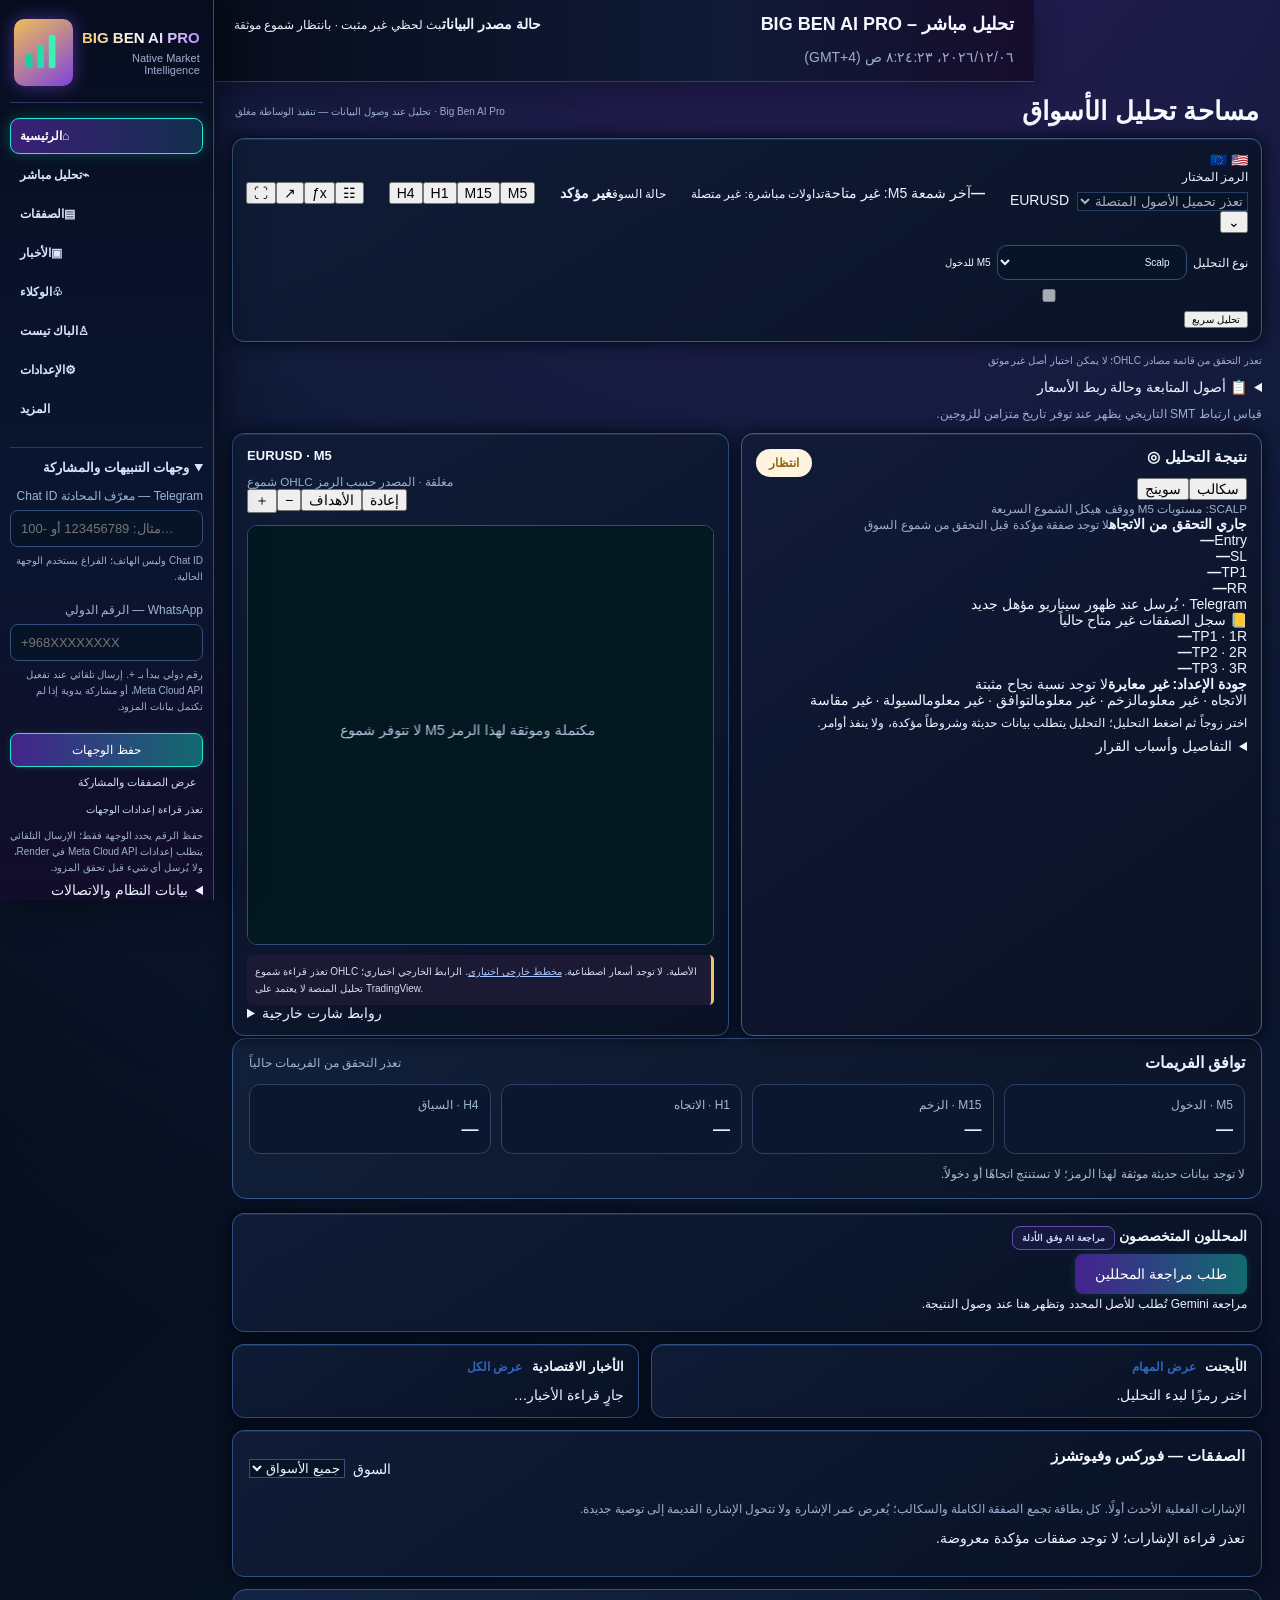
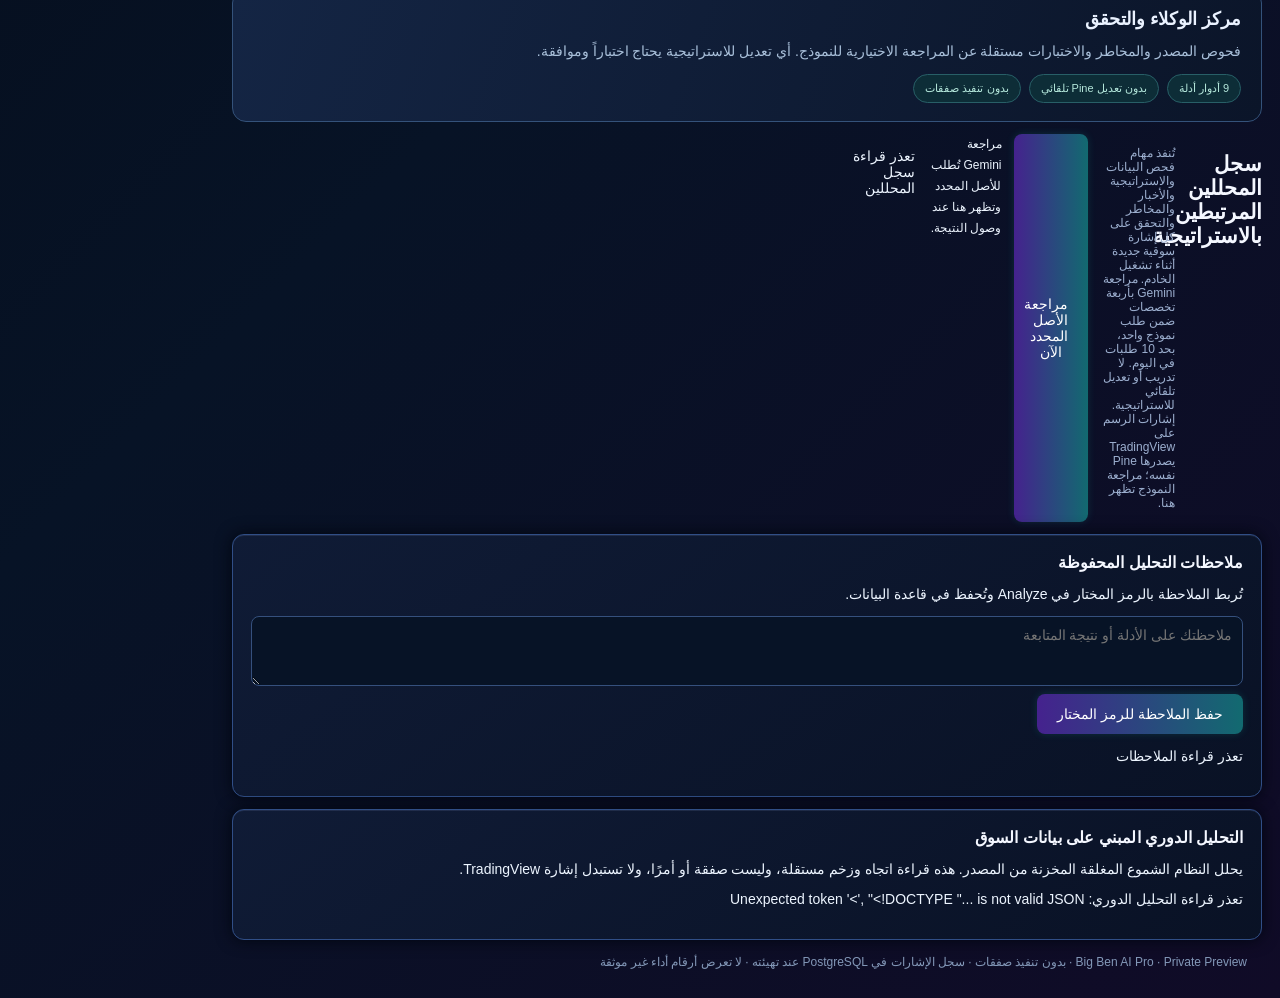
==== commit 033daa8b: "عرض شموع Massive التاريخية في المنصة وتلجرام (#68)" ====
--- a/platform/index.html
+++ b/platform/index.html
@@ -191,7 +191,7 @@
 <div class="ref-signal-quality"><div><strong id="ref-signal-quality-label">جودة الإعداد: غير معايرة</strong><span id="ref-signal-quality-help">لا توجد نسبة نجاح مثبتة</span></div><div class="ref-quality-meter" aria-hidden="true"><i></i><i></i><i></i><i></i><i></i><i></i><i></i></div></div>
 <div class="ref-validation-chips" aria-label="شروط الفحص"><span id="ref-check-trend">الاتجاه · غير معلوم</span><span id="ref-check-momentum">الزخم · غير معلوم</span><span id="ref-check-confirmation">التوافق · غير معلوم</span><span id="ref-check-liquidity">السيولة · غير مقاسة</span></div>
 <p id="desk-analysis-status" role="status">اختر زوجاً ثم اضغط التحليل؛ التحليل يتطلب بيانات حديثة وشروطاً مؤكدة، ولا ينفذ أوامر.</p>
-<details class="ref-analysis-details"><summary>التفاصيل وأسباب القرار</summary><div class="analyze-mode-result" role="status" aria-live="polite"><strong id="desk-mode-name">Scalp · M5</strong><span id="desk-mode-note">تحليل من شموع السوق مباشرة.</span><div id="desk-mode-selected" class="analyze-selected-levels">Entry — · SL — · TP — · RR —</div><div id="desk-independent-setup" class="independent-opportunity" aria-live="polite"><strong>محرك الفرص المستقل</strong><span id="desk-independent-state">بانتظار بيانات الشموع</span><div id="desk-independent-levels">لا توجد فرصة مؤهلة حالياً.</div><small>لا تنفيذ تداول تلقائي.</small></div></div><dl class="source-details"><dt>مصدر التحليل</dt><dd id="desk-source">مزود شموع OHLC</dd><dt>وقت المصدر — مسقط</dt><dd id="desk-source-time">—</dd><dt>نسخة الاستراتيجية</dt><dd id="desk-version">—</dd></dl><h3>أسباب الدخول أو الانتظار</h3><ul id="desk-reasons" class="reason-list"></ul><div class="a-evidence-highlights"><span id="a-cisd-state">CISD · غير معلوم</span><span id="a-smt-state">SMT · غير معلوم</span></div><div class="desk-pair"><article class="panel trade-plan"><h2>خطة الصفقة <span class="muted">المحرك المستقل</span></h2><div id="desk-full-trade" class="plan-values"></div></article><article class="panel trade-plan"><h2>تفاصيل الوضع <span class="muted">Scalp / Swing</span></h2><div id="desk-scalp-trade" class="plan-values"></div></article></div><p class="muted small-copy">المستويات البحثية لا تمثل أوامر تنفيذ، وتُعرض أسباب عدم توفر توصية مباشرة.</p><details class="a-check-details"><summary>كل الشروط والأدلة</summary><div id="desk-checks"></div></details></details></aside></div><section class="pro-timeframes" aria-label="تأكيد اتجاه الفريمات"><div class="pro-timeframes-heading"><strong>توافق الفريمات</strong><span id="pro-timeframes-state">بانتظار تحليل المنصة من شموع السوق</span></div><div class="pro-timeframes-grid"><div class="pro-tf"><small>M5 · الدخول</small><strong id="pro-tf-m5">—</strong></div><div class="pro-tf"><small>M15 · الزخم</small><strong id="pro-tf-m15">—</strong></div><div class="pro-tf"><small>H1 · الاتجاه</small><strong id="pro-tf-h1">—</strong></div><div class="pro-tf"><small>H4 · السياق</small><strong id="pro-tf-h4">—</strong></div></div><p class="pro-tf-note" id="pro-tf-note">تحليل المنصة يعتمد على شموع OHLC المستلمة من المزود وليس مؤشر Pine. لم تُثبت صلاحية بيانات جميع الأسواق بعد.</p></section><section class="panel a-review-panel"><h2>المحللون المتخصصون <span class="pill">مراجعة AI وفق الأدلة</span></h2><div id="desk-ai-review" class="a-review-grid"><p>التحليل الأساسي الحتمي يعمل دون Gemini؛ المراجعة النموذجية اختيارية عند تفعيل مزود معتمد.</p></div></section><div class="desk-lower"><article class="panel"><h2>الأخبار الاقتصادية <button class="text-button" data-go="news">عرض الكل</button></h2><div id="desk-news-mini">جارٍ قراءة الأخبار…</div></article><article class="panel"><h2>الأيجنت <button class="text-button" data-go="agents">عرض المهام</button></h2><div id="desk-agent-mini">اختر رمزًا لبدء التحليل.</div></article></div></section>
+<details class="ref-analysis-details"><summary>التفاصيل وأسباب القرار</summary><div class="analyze-mode-result" role="status" aria-live="polite"><strong id="desk-mode-name">Scalp · M5</strong><span id="desk-mode-note">تحليل من شموع السوق مباشرة.</span><div id="desk-mode-selected" class="analyze-selected-levels">Entry — · SL — · TP — · RR —</div><div id="desk-independent-setup" class="independent-opportunity" aria-live="polite"><strong>محرك الفرص المستقل</strong><span id="desk-independent-state">بانتظار بيانات الشموع</span><div id="desk-independent-levels">لا توجد فرصة مؤهلة حالياً.</div><small>لا تنفيذ تداول تلقائي.</small></div></div><dl class="source-details"><dt>مصدر التحليل</dt><dd id="desk-source">مزود شموع OHLC</dd><dt>وقت المصدر — مسقط</dt><dd id="desk-source-time">—</dd><dt>نسخة الاستراتيجية</dt><dd id="desk-version">—</dd></dl><h3>أسباب الدخول أو الانتظار</h3><ul id="desk-reasons" class="reason-list"></ul><div class="a-evidence-highlights"><span id="a-cisd-state">CISD · غير معلوم</span><span id="a-smt-state">SMT · غير معلوم</span></div><div class="desk-pair"><article class="panel trade-plan"><h2>خطة الصفقة <span class="muted">المحرك المستقل</span></h2><div id="desk-full-trade" class="plan-values"></div></article><article class="panel trade-plan"><h2>تفاصيل الوضع <span class="muted">Scalp / Swing</span></h2><div id="desk-scalp-trade" class="plan-values"></div></article></div><p class="muted small-copy">المستويات البحثية لا تمثل أوامر تنفيذ، وتُعرض أسباب عدم توفر توصية مباشرة.</p><details class="a-check-details"><summary>كل الشروط والأدلة</summary><div id="desk-checks"></div></details></details></aside></div><section class="pro-timeframes" aria-label="تأكيد اتجاه الفريمات"><div class="pro-timeframes-heading"><strong>توافق الفريمات</strong><span id="pro-timeframes-state">بانتظار تحليل المنصة من شموع السوق</span></div><div class="pro-timeframes-grid"><div class="pro-tf"><small>M5 · الدخول</small><strong id="pro-tf-m5">—</strong></div><div class="pro-tf"><small>M15 · الزخم</small><strong id="pro-tf-m15">—</strong></div><div class="pro-tf"><small>H1 · الاتجاه</small><strong id="pro-tf-h1">—</strong></div><div class="pro-tf"><small>H4 · السياق</small><strong id="pro-tf-h4">—</strong></div></div><p class="pro-tf-note" id="pro-tf-note">تحليل المنصة يعتمد على شموع OHLC المستلمة من المزود وليس مؤشر Pine. لم تُثبت صلاحية بيانات جميع الأسواق بعد.</p></section><section class="panel a-review-panel"><h2>المحللون المتخصصون <span class="pill">مراجعة AI وفق الأدلة</span></h2><button class="btn" type="button" data-specialist-review>طلب مراجعة المحللين</button><div id="desk-ai-review" class="a-review-grid" aria-live="polite"></div></section><div class="desk-lower"><article class="panel"><h2>الأخبار الاقتصادية <button class="text-button" data-go="news">عرض الكل</button></h2><div id="desk-news-mini">جارٍ قراءة الأخبار…</div></article><article class="panel"><h2>الأيجنت <button class="text-button" data-go="agents">عرض المهام</button></h2><div id="desk-agent-mini">اختر رمزًا لبدء التحليل.</div></article></div></section>
 <section class="panel kpi" id="overview" data-page="signals"><small>الصفقات المستلمة</small><strong id="total">—</strong><small>من سجل TradingView</small></section>
 <section class="panel kpi" data-page="signals"><small>إشارات BUY</small><strong class="buy" id="buys">—</strong><small>غير مؤكدة الربحية</small></section>
 <section class="panel kpi" data-page="signals"><small>إشارات SELL</small><strong class="sell" id="sells">—</strong><small>غير مؤكدة الربحية</small></section>
@@ -227,7 +227,7 @@
 
 <section class="panel wide" id="learning" data-page="performance"><h2>التعلم الذكي والتطوير</h2><p class="muted">يعرض Analyze حالات الرفض ونتائج المحاكاة التاريخية عند توفر تقرير للرمز. لا توجد ترقية تلقائية للاستراتيجية أو دقة تنبؤية مثبتة.</p></section>
 <section class="panel full" id="multiasset-trades" data-page="overview signals"><div class="stream-heading"><h2>الصفقات — فوركس وفيوتشرز</h2><div class="stream-filters"><label for="trade-market-filter">السوق</label><select id="trade-market-filter"><option value="all">جميع الأسواق</option><option value="forex">فوركس</option><option value="futures">فيوتشرز</option><option value="metals">معادن</option><option value="cfd">CFD</option><option value="crypto">كريبتو</option></select></div></div><p class="workspace-note">الإشارات الفعلية الأحدث أولًا. كل بطاقة تجمع الصفقة الكاملة والسكالب؛ يُعرض عمر الإشارة ولا تتحول الإشارة القديمة إلى توصية جديدة.</p><p id="stream-status" role="status">جارٍ قراءة الإشارات…</p><div id="multiasset-stream" class="stream-list"></div></section>
-<div class="pro-center-summary" data-ui-center="agents"><strong>مركز الوكلاء والتحقق</strong><span>فحوص المصدر والمخاطر والاختبارات مستقلة عن المراجعة الاختيارية للنموذج. أي تعديل للاستراتيجية يحتاج اختباراً وموافقة.</span><div class="pro-center-badges"><span>9 أدوار أدلة</span><span>بدون تعديل Pine تلقائي</span><span>بدون تنفيذ صفقات</span></div></div><h2>سجل المحللين المرتبطين بالاستراتيجية</h2><p class="workspace-note">تُنفذ مهام فحص البيانات والاستراتيجية والأخبار والمخاطر والتحقق على كل إشارة سوقية جديدة أثناء تشغيل الخادم. مراجعة Gemini بأربعة تخصصات ضمن طلب نموذج واحد، بحد 10 طلبات في اليوم. لا تدريب أو تعديل تلقائي للاستراتيجية. إشارات الرسم على TradingView يصدرها Pine نفسه؛ مراجعة النموذج تظهر هنا.</p><p id="specialist-history-status" role="status">جارٍ قراءة سجل المهام…</p><div id="specialist-history-list" class="settings-grid"></div></section>
+<div class="pro-center-summary" data-ui-center="agents"><strong>مركز الوكلاء والتحقق</strong><span>فحوص المصدر والمخاطر والاختبارات مستقلة عن المراجعة الاختيارية للنموذج. أي تعديل للاستراتيجية يحتاج اختباراً وموافقة.</span><div class="pro-center-badges"><span>9 أدوار أدلة</span><span>بدون تعديل Pine تلقائي</span><span>بدون تنفيذ صفقات</span></div></div><h2>سجل المحللين المرتبطين بالاستراتيجية</h2><p class="workspace-note">تُنفذ مهام فحص البيانات والاستراتيجية والأخبار والمخاطر والتحقق على كل إشارة سوقية جديدة أثناء تشغيل الخادم. مراجعة Gemini بأربعة تخصصات ضمن طلب نموذج واحد، بحد 10 طلبات في اليوم. لا تدريب أو تعديل تلقائي للاستراتيجية. إشارات الرسم على TradingView يصدرها Pine نفسه؛ مراجعة النموذج تظهر هنا.</p><button class="btn" type="button" data-specialist-review>مراجعة الأصل المحدد الآن</button><div id="agents-ai-review" class="settings-grid" aria-live="polite"></div><p id="specialist-history-status" role="status">جارٍ قراءة سجل المهام…</p><div id="specialist-history-list" class="settings-grid"></div></section>
 <section class="panel full" id="multiasset-watchlist" data-page="settings watch"><h2>قائمة الرموز — مفتوحة للفوركس والفيوتشرز</h2><p>أضف رموز قائمتك من TradingView مفصولة بفاصلة أو سطر. استخدم المصدر والرمز للرموز الإضافية، مثل FXCM:EURUSD أو NYMEX:CL1!.</p><textarea id="custom-watchlist" class="watchlist-editor" aria-label="رموز TradingView الإضافية" placeholder="OANDA:GBPJPY, COMEX:GC1!, NYMEX:CL1!"></textarea><button class="btn" id="save-watchlist" type="button">حفظ قائمة الرموز</button><p id="catalog-status" class="catalog-status" role="status"></p><p class="workspace-note">القائمة هنا هي قائمة المستخدم فقط؛ لا تُضاف رموز تلقائياً إليها. اكتب أي زوج فوركس أو عقد Futures بصيغة المصدر، مثل OANDA:EURUSD أو CME_MINI:NQ1!. إضافة الرمز وحدها لا تنشئ تنبيه Webhook. تظهر تغطية الرمز عند وصول بياناته فعلًا؛ إضافة الرمز هنا لا تثبت اشتراك بيانات لحظية أو تنبيهًا قائمًا.</p></section><section class="panel full" id="settings" data-page="settings"><h2>⚙ إعدادات الربط والتكاملات</h2><p class="muted">هذه صفحة إدارة الاتصالات. لا تعني حالة العرض أن الاتصال مفعل، ولا تُدخل كلمات المرور أو مفاتيح API هنا.</p><div class="settings-grid"><div class="settings-card"><h3>TradingView — Webhook</h3><p>يستقبل تنبيهات Pine ويشغّل التحليل والوكلاء؛ لا ينفذ أوامر وساطة.</p><a href="https://www.tradingview.com/chart/" target="_blank" rel="noopener">فتح TradingView</a><p id="tv-setting-state" class="muted">جارٍ فحص استقبال الرموز…</p></div><div class="settings-card"><h3>مصدر بيانات السوق</h3><p>جلب أسعار مستقلة يحتاج مزودًا مرخصًا ومفتاح API</p><span id="market-setting-state" class="muted">جارٍ فحص التاريخ المحفوظ…</span></div><div class="settings-card"><h3>الأخبار الاقتصادية</h3><p>مصادر الأخبار الرسمية تُجلب عبر الخادم مع وقت آخر تحقق</p><span id="news-setting-state" class="muted">جارٍ التحقق من الخلاصات…</span></div><div class="settings-card"><h3>Telegram — اختبار الاتصال</h3><p>إرسال رسالة اختبار إلى حسابك المحدد على الخادم، بدون إنشاء صفقة وهمية. الاختبار مرة واحدة كل 60 ثانية.</p><button class="btn" id="test-telegram" type="button">إرسال رسالة اختبار Telegram</button><p id="telegram-test-result" class="muted" role="status">لم يُجرَ اختبار بعد.</p><p class="muted">وجهة WhatsApp وزر المشاركة متاحان في إعدادات الوجهات. الإرسال التلقائي غير متصل.</p></div><div class="settings-card"><h3>الخادم والتخزين</h3><p>Render / PostgreSQL — حالة التخزين تُفحص من سجل الإشارات</p><a href="/healthz/storage" target="_blank" rel="noopener">فحص التخزين</a><p><button class="btn" id="check-diagnostics" type="button">فحص الربط الآن</button></p><p class="muted" id="diagnostics-result" role="status">لم يتم فحص الاتصال بعد.</p><p><label for="market-symbol">رمز السوق (Twelve Data)</label><input id="market-symbol" value="EUR/USD" placeholder="EUR/USD"></p><button class="btn" id="market-fetch" type="button">جلب آخر سعر من المزود</button><p class="muted" id="market-result" role="status">تحليل حي عند وصول البيانات؛ السعر الفوري وحقوق Futures يعتمدان على اشتراك المزود ولا يُسمى Live إلا مع إثبات timestamp/entitlement.</p></div><div class="settings-card"><h3>الأمان</h3><p>تعديل بيانات الدخول والأسرار يتم من لوحة Render الآمنة، وليس من صفحة التداول</p><span class="warn">لا تشارك الأسرار في المحادثة</span></div></div></section><section class="panel full" data-page="performance"><h2>📊 مراجعة نتائج الإشارات — مراقبة إغلاقات M5</h2><p class="muted">هذه ملاحظات على أسعار إغلاق شموع M5 بعد الإشارة، وليست نتائج تنفيذ حقيقية أو إثبات وصول السعر للهدف أولًا داخل الشمعة.</p><p id="outcomes-summary" role="status" class="notice">جارٍ تقييم السجل…</p><table><thead><tr><th>الرمز</th><th>الإشارة</th><th>الوقت</th><th>النتيجة المرصودة</th><th>شموع مفحوصة</th></tr></thead><tbody id="outcomes-table"></tbody></table></section><section class="panel full" data-page="agents strategies"><h2>🔬 سجل البحث اليومي — تسعة أدوار</h2><p class="notice">محاكاة اختراق بحثية مبسطة بــRR 3، لا تطابق مؤشر TradingView الحي ذي RR 2.5. لا يُسمح بترقية الاستراتيجية آليًا. التقارير مبنية على شموع المزود المحفوظة؛ لا تمثل نتائج تنفيذ.</p><p id="research-run-status" role="status">جارٍ قراءة تقارير البحث…</p><div id="research-runs"></div></section><section class="panel full" data-page="agents strategies"><h2>🤖 مركز وكيل Big Ben AI</h2><p class="muted">الوكيل متصل بسجلات المنصة ويعرض حالة استقبال البيانات ومراجعة الإشارات. لا يعدّل الاستراتيجية أو ينفذ أوامر تداول.</p><div id="agent-state" role="status" class="notice">جارٍ قراءة حالة الوكيل…</div><div id="agent-symbols"></div><p class="muted">المهارات: مراقبة M5، تدقيق الإشارات، كشف نقص بيانات السوق، مراجعة نتائج كل رمز. المراقبة التشغيلية مفعّلة عند وصول الإشارة؛ التعلم قائم على الأدلة ولا توجد تعديلات تلقائية.</p></section>
 <section class="panel full" data-page="agents strategies"><h2>🧪 وكيل مراجعة الاستراتيجية</h2><p class="muted">تقرير مراقبة وصفي مبني على إشارات TradingView المسجلة. لا يغير إعدادات Pine تلقائيًا ولا يدّعي التعلم أو إثبات الربحية.</p><p id="research-summary" role="status">جارٍ فحص الأدلة…</p><div id="research-symbols"></div></section><section class="panel full" data-page="agents strategies"><h2>تعلم الوكيل من أخطاء الإشارات — مراجعة أدلة</h2><p class="muted">تجميع أخطاء إغلاق M5 بحسب الرمز والاتجاه وتأكيد الفريمات. يقترح فرضيات للاختبار فقط، ولا يعدّل Pine أو ينفذ صفقات.</p><p id="learning-audit-status" class="notice">جارٍ تحليل سجل الإشارات…</p><div id="learning-audit-groups"></div></section><section class="panel full" id="history" data-page="signals"><details><summary>فتح سجل الأحداث الأصلي وتصديره</summary><table><thead><tr><th>UTC</th><th>الرمز</th><th>الاتجاه</th><th>الدخول</th><th>وقف الخسارة</th><th>الهدف</th></tr></thead><tbody id="events-table"></tbody></table><p class="muted" id="events-status">جارٍ فحص الإشارات…</p><button class="btn" id="retry-events" type="button">إعادة فحص الاتصال</button><a href="/api/events" target="_blank" rel="noopener" style="margin-inline:12px">فتح سجل الإشارات مباشرة</a></details></section>
 <section class="panel full" data-page="scalping"><h2>الصفقة الكاملة + خيار السكالب</h2><p class="notice">الاستراتيجية الأصلية وكود Pine لم يتغيرا. يعرض هذا القسم هدف الإشارة الأصلي، وبجانبه هدف سكالب حسابي اختياري من الدخول والوقف نفسيهما. اختر أحد الخيارين؛ فتحهما معًا يضاعف التعرض.</p><div class="scalp-filters"><label>عائد السكالب إلى المخاطرة <select id="scalp-rr"><option value="0.5">0.5R</option><option value="1" selected>1R</option><option value="1.5">1.5R</option><option value="2">2R</option><option value="3">3R</option></select></label><label>الرمز <input id="scalp-symbol" placeholder="كل الرموز" autocomplete="off"></label><label>الاتجاه <select id="scalp-side"><option value="both">الاتجاهان</option><option value="BUY">BUY</option><option value="SELL">SELL</option></select></label><button class="btn" type="button" id="scalp-refresh">تحديث</button></div><p id="scalp-status" role="status" aria-live="polite">جارٍ فحص الإشارات المستلمة…</p><div id="scalp-cards" class="scalp-cards"></div><p class="muted">نافذة العرض: آخر 12 دقيقة، وليست مدة صلاحية معتمدة للاستراتيجية. لا توجد أسعار سوق أو احتمالات نجاح مُختلقة. لا يعدّل اختيار RR هنا محتوى التنبيهات؛ رسالة Telegram تعرض خيارًا حسابيًا افتراضيًا عند 1R.</p></section><section class="pro-center-summary" data-page="backtest"><strong>مركز الاختبار المستقل</strong><span>النتائج التاريخية ليست أرباحاً حقيقية. اعرض البيانات والتكاليف ومطابقة Pine قبل قبول أي تحسين.</span><div class="pro-center-badges"><span>Walk-forward</span><span>آخر 20% خارج الاختيار</span><span>حالة الأدلة أولاً</span></div></section><section class="panel full" data-page="backtest"><h2>إعادة تشغيل قواعد المؤشر — تجربة بحثية</h2><p class="notice">قواعد v6.4.1 وRR 2.5، مع سجل رفض الشموع. المطابقة بارًا ببار مع TradingView لم تثبت بعد؛ تجميع الفريمات العليا UTC افتراض بحثي، والتكاليف الصافية لا تُحسب دون افتراضات صريحة.</p><p id="pine-replay-status">جارٍ قراءة النتائج المحفوظة…</p><div id="pine-replay-runs" class="settings-grid"></div></section><section class="panel full" data-page="lab" id="durable-lab"><h2>مسودات المؤشر المحفوظة</h2><p>احفظ المسودة مع سبب التغيير، وقارنها بنسخة الأساس التي أُخذت منها. الحفظ لا يجمع Pine ولا ينشره؛ الاختبارات والاعتماد مطلوبان قبل الإصدار.</p><label for="draft-title">اسم المسودة</label><input id="draft-title" maxlength="120" placeholder="فرضية بحث جديدة"><label for="draft-rationale">سبب التغيير وطريقة التحقق</label><textarea id="draft-rationale" maxlength="4000" rows="3"></textarea><button class="btn" id="draft-save" type="button">حفظ الكود الموجود أعلاه كمسودة</button><p id="draft-status" role="status"></p><div id="draft-list"></div></section><section class="panel full" data-page="overview analyze" id="saved-notes"><h2>ملاحظات التحليل المحفوظة</h2><p>تُربط الملاحظة بالرمز المختار في Analyze وتُحفظ في قاعدة البيانات.</p><textarea id="analysis-note" rows="3" maxlength="4000" placeholder="ملاحظتك على الأدلة أو نتيجة المتابعة"></textarea><button class="btn" id="note-save" type="button">حفظ الملاحظة للرمز المختار</button><p id="note-status" role="status"></p><div id="note-list"></div></section><section class="panel full" data-page="overview agents analyze" id="market-pulses-panel"><h2>التحليل الدوري المبني على بيانات السوق</h2><p>يحلل النظام الشموع المغلقة المخزنة من المصدر. هذه قراءة اتجاه وزخم مستقلة، وليست صفقة أو أمرًا، ولا تستبدل إشارة TradingView.</p><p id="market-pulses-status" role="status">جارٍ قراءة آخر نبضات التحليل…</p><div id="market-pulses-list" class="settings-grid"></div></section><section class="panel full" data-page="agents settings" id="operations-panel"><h2>دورات البحث والتقارير اليومية</h2><p>السجل يميز تشغيل الدالة عن نجاح مصدر البيانات. قد تنام الخدمة المجانية؛ لا يوجد ضمان توقيت أثناء النوم. إرسال التقرير اليومي إلى Telegram منفصل عن تسليم رسالة صفقة.</p><p id="operations-status" role="status">جارٍ قراءة سجل التشغيل…</p><div id="operations-list"></div></section><section class="panel full" data-page="settings" id="backup-panel"><h2>حفظ بيانات المنصة</h2><p>نزّل لقطة JSON للسجلات والشموع والتقارير والملاحظات والمسودات وإعدادات الوجهات. تشمل بيانات خاصة؛ احفظها في مكانك الموثوق. لا تشمل مفاتيح الخادم أو إعدادات Render، ولا تنقل الاستضافة تلقائيًا.</p><p>تنتهي قاعدة البيانات المجانية الحالية في 11 ديسمبر 2026. التصدير إلى ملف واحد حتى32MiB؛ إذا تجاوزته البيانات يلزم تصدير قاعدة البيانات بأداتها الأصلية. توجد أداة تحقق واستعادة إلى قاعدة محلية جديدة في المشروع.</p><button id="backup-download" class="btn" type="button">تنزيل بيانات المنصة JSON</button><p id="backup-status" role="status"></p></section><section class="panel full" data-page="backtest" id="walk-forward-panel"><h2>Walk-forward والاختبار المستقل — تقرير تاريخي مؤرخ</h2><p>اختيار RR من الماضي فقط، ثم تقييم نوافذ لاحقة وحجز آخر20% لاختبار مستقل. هذه لقطة بحث محفوظة وليست تحليلًا حيًا أو مهمة متجددة تلقائيًا. مصدر الشموع التاريخية يختلف عن مصدر Pine.</p><p id="walk-forward-status" role="status">جارٍ قراءة التقرير…</p><div id="walk-forward-runs" class="settings-grid"></div></section></div><p class="footer">Big Ben AI Pro · Private Preview · بدون تنفيذ صفقات · سجل الإشارات في PostgreSQL عند تهيئته · لا تعرض أرقام أداء غير موثقة</p></main></div>
@@ -514,7 +514,7 @@
  };
 }
 async function analyze(includeAI=true){const serial=++analysisSerial,selectedSymbol=get('desk-symbol').value.trim().toUpperCase(),selectedMode=get('desk-mode').value||'scalp',button=get('desk-analyze');if(!selectedSymbol){set('desk-analysis-status','اختر الزوج أو العقد أولاً.');return}button.disabled=true;plan('desk-full-trade',null);plan('desk-scalp-trade',null);get('desk-reasons').replaceChildren();get('desk-checks').replaceChildren();set('desk-decision','جارٍ الفحص');set('desk-analysis-status','جارٍ فحص البيانات والشروط…');set('desk-independent-state','جارٍ تحليل بيانات المصدر…');set('desk-independent-levels','—');try{const instant=await api('/api/instant/analyze',{method:'POST',headers:{'Content-Type':'application/json'},body:JSON.stringify({symbol:selectedSymbol,mode:selectedMode})});const d=instantCompat(instant);if(serial!==analysisSerial||get('desk-symbol').value.trim().toUpperCase()!==selectedSymbol||(get('desk-mode').value||'scalp')!==selectedMode)return;get('desk-symbol').value=d.symbol;try{localStorage.setItem('bigben-desk-symbol',d.symbol)}catch(e){}window.dispatchEvent(new CustomEvent('bigben:instrument',{detail:{symbol:d.symbol}}));set('desk-instrument-identity',(d.instrument?.name||d.symbol)+' | تحليل آلي مستقل عن مؤشر TradingView | مصدر الأسعار: '+(d.source||'غير متاح'));set('desk-smt-research','المحرك الأصلي للمنصة: اتجاه EMA + اختراق أو استعادة زخم + وقف قائم على ATR. لا يُستخدم SMT دون بيانات متزامنة.');const decisionReason={NO_DATA:'لم تصل بيانات لهذا الرمز',STALE_DATA:'بيانات الرمز قديمة',NO_VALID_SIGNAL:'لا توجد إشارة دخول صالحة',VALID_SIGNAL:'إشارة دخول صالحة'}[d.decision_reason_code]||d.instant?.reason_code||(d.fresh?'بيانات المصدر حديثة':'بيانات غير حديثة أو غير متاحة');set('desk-decision',d.decision);set('desk-analysis-status',d.symbol+' · '+decisionReason);set('desk-mode-name',selectedMode==='swing'?'Swing · تحليل H1/H4':'Scalp · سكالب M5');set('desk-mode-note',d.mode_note||'تقييم أدلة السوق الموثقة فقط');const opportunity=d.independent_setup||{};const candidate=opportunity.candidate;if(candidate&&opportunity.state==='CANDIDATE_RESEARCH_ONLY'){set('desk-independent-state','إعداد '+(selectedMode==='swing'?'Swing':'Scalp')+' مستقل · '+candidate.event+' · '+candidate.pattern+' · '+candidate.source_time);set('desk-independent-levels','Entry '+candidate.entry+' · SL '+candidate.sl+' · TP '+candidate.tp+' · RR '+candidate.rr)}else{const statusLabel={STALE_OR_UNCLOSED:'البيانات قديمة أو آخر شمعة غير مكتملة',MISSING_BARS:'فجوات في شموع M5',NO_SETUP:'لا يوجد اختراق مؤكد مع توافق الاتجاه',SOURCE_NOT_VERIFIED:'هذا الرمز لا يملك شموع M5 موثقة من المزود',INSUFFICIENT_DATA:'لا توجد 55 شمعة متصلة كافية',SWING_ENGINE_NOT_VALIDATED:'محرك سوينج مستقل لم يجتز الاختبارات',DATA_CHECK_FAILED:'تعذر قراءة بيانات المصدر',RISK_OUT_OF_RANGE:'مسافة الوقف لا تحقق شروط المخاطرة',INVALID_CANDLE:'بيانات الشموع غير صالحة'};set('desk-independent-state',statusLabel[opportunity.state]||'لا توجد فرصة بحثية صالحة حالياً');set('desk-independent-levels','لا Entry/SL/TP صالحة للعرض — لا يتم توليد مستويات عشوائية.')}const selected=d.selected_trade;set('desk-mode-selected',selected&&d.decision!=='WAIT'?'Entry '+selected.entry+' · SL '+selected.sl+' · TP '+selected.tp+' · RR '+selected.rr:'حالة التحليل: '+d.decision_reason_code);set('desk-source-time',time(d.source_time));set('desk-version',d.strategy_version||'native-chart-v1');set('desk-source',d.source);window.dispatchEvent(new CustomEvent('bigben:native-analysis',{detail:d}));window.dispatchEvent(new CustomEvent('bigben:instant-v2',{detail:instant}));
-window.dispatchEvent(new CustomEvent('bigben:instant-telegram',{detail:instant.telegram_delivery||{status:'unavailable'}}));get('desk-reasons').replaceChildren();for(const reason of d.reasons)node('li',reason,get('desk-reasons'));get('desk-checks').replaceChildren();for(const c of d.checks){const row=node('div','',get('desk-checks'));row.className='check-row';node('span',c.label,row);node('span',{PASSED:'متحقق',FAILED:'غير متحقق',UNKNOWN:'غير معلوم',DISABLED:'معطل في الإعدادات'}[c.state]||'غير معلوم',row)}const side=d.decision==='SELL'?'sell':'buy',states=Object.fromEntries(d.checks.map(c=>[c.key,c.state])),stateText={PASSED:'متحقق من المصدر',FAILED:'غير متحقق',UNKNOWN:'غير معلوم',DISABLED:'معطل'};for(const [label,key] of [['CISD','cisd'],['SMT','smt']])set('a-'+key+'-state',label+' · '+(d.decision==='WAIT'?'شراء: '+(stateText[states[key+'_buy']]||'غير معلوم')+' / بيع: '+(stateText[states[key+'_sell']]||'غير معلوم'):(stateText[states[key+'_'+side]]||'غير معلوم')));plan('desk-full-trade',selectedMode==='swing'?null:d.full_trade);plan('desk-scalp-trade',selectedMode==='swing'?null:d.scalp);headlines(get('desk-news-mini'),d.news.slice(0,3));get('desk-agent-mini').replaceChildren();for(const task of d.agent_tasks){const box=node('div','',get('desk-agent-mini'));box.className='agent-task';node('strong',roles[task.role]||task.role,box);node('span',task.output,box)}const review=d.ai_review||d.ai;get('desk-ai-review').replaceChildren();node('p',review&&review.summary?review.summary:'المراجعة غير متاحة: '+(review?.reason||review?.state||'لم تُطلب')+(review?.http_status?' · HTTP '+review.http_status:''),get('desk-ai-review')).className='a-review-summary';if(review?.connection_verified){set('desk-ai-state','AI · تم التحقق من المراجعة');for(const [role,text]of Object.entries(review.roles||{})){const box=node('div','',get('desk-ai-review'));box.className='agent-task';node('strong',({trading:'محلل التداول',news:'محلل الأخبار',risk:'مراجع المخاطر',learning:'مراجع النتائج'})[role]||role,box);node('span',text,box)}}else{for(const role of ['محلل التداول','محلل الأخبار','مراجع المخاطر','مراجع النتائج']){const box=node('div','',get('desk-ai-review'));box.className='agent-task';node('strong',role,box);node('span','المراجعة النموذجية غير مفعلة؛ التحليل الحتمي هو المصدر التشغيلي. '+(review?.http_status===503?'المزود غير متاح مؤقتًا':review?.reason||review?.state||'لم تُطلب'),box)}}get('news-scenarios').replaceChildren();for(const s of d.news_scenarios){node('h3',s.condition,get('news-scenarios'));node('p',s.scenario,get('news-scenarios'))}}catch(e){if(serial!==analysisSerial)return;set('desk-analysis-status','تعذر إتمام التحليل. تحقق من الاتصال أو استخدم رمزًا صحيحًا مع المصدر مثل OANDA:GBPJPY.');set('desk-decision','تعذر التحليل');plan('desk-full-trade',null);plan('desk-scalp-trade',null)}finally{if(serial===analysisSerial)button.disabled=false}}get('desk-mode').addEventListener('change',()=>{set('desk-mode-timeframe',get('desk-mode').value==='swing'?'H1 / H4 للسياق':'M5 للدخول');set('desk-mode-selected','جارٍ التحقق من شروط الوضع المختار…');analyze(false)});get('desk-analyze').addEventListener('click',()=>analyze(true));get('desk-symbol').addEventListener('keydown',e=>{if(e.key==='Enter'){e.preventDefault();analyze(true)}});get('desk-symbol').addEventListener('change',()=>analyze(false));async function refresh(){try{const d=await api('/api/integrations');const tv=d.tradingview;if(!get('desk-symbol').value.trim()){const initial=(tv.symbols||[]).find(item=>item.fresh)||(tv.symbols||[])[0];if(initial)get('desk-symbol').value=initial.symbol}set('desk-tv-state','TradingView · '+(tv.heartbeat_recent?'نبض حديث':'لا نبض حديث')+' / '+tv.observed_symbols+' مستلم');set('desk-data-state','السوق · '+(tv.live_feed_verified?'بث لحظي مثبت':'لا يوجد بث مستمر'));set('connection',tv.heartbeat_recent?'Heartbeat حديث من TradingView؛ لا توجد صفقة إلا عند وصول BUY/SELL صالح.':'لا يوجد Heartbeat حديث من TradingView؛ التحليل الحي متوقف حتى وصول بيانات جديدة.');set('desk-news-state','الأخبار · '+d.news.filter(s=>s.state==='CONNECTED'&&s.fresh).length+' مصادر حديثة');if(!aiPreferenceInitialized){get('desk-use-ai').checked=!!(d.ai.key_configured&&d.ai.enabled&&d.ai.model);aiPreferenceInitialized=true}set('desk-ai-state','AI · '+(d.ai.connection_verified?'تم التحقق':d.ai.key_configured?'مهيأ، يحتاج تحقق':'غير متصل'));set('desk-storage-state','التخزين · '+d.storage);set('tv-setting-state','رموز حديثة: '+d.tradingview.fresh_symbols+' | رموز مستلمة: '+d.tradingview.observed_symbols);set('news-setting-state',d.news.map(s=>s.source+': '+s.state).join(' | '))}catch(e){set('desk-tv-state','تعذر فحص الاتصالات')}try{const d=await api('/api/news');set('news-feed-status',d.sources.map(s=>s.source+': '+s.state+(s.fresh?'':' (غير حديث)')).join(' | '));headlines(get('news-feed-list'),d.news);headlines(get('desk-news-mini'),d.news.filter(n=>n.feed_fresh&&n.feed_state==='CONNECTED').slice(0,3));headlines(get('news-calendar'),d.calendar);if(!d.calendar.length)set('news-calendar','لا توجد أحداث قادمة موثقة في المصدر المتصل. لا يوجد إجماع أو توقع رقمي معتمد.')}catch(e){set('news-feed-status','تعذر قراءة الأخبار الموثقة')}try{const d=await api('/api/research/pine-runs');set('pine-replay-status',d.count?'تقارير بحثية محفوظة؛ المطابقة مع TradingView غير مثبتة.':'لا توجد محاكاة محفوظة بعد؛ تُجمع البيانات اللازمة.');get('pine-replay-runs').replaceChildren();for(const run of d.runs){const box=node('article','',get('pine-replay-runs'));box.className='settings-card';node('h3',run.symbol+' · '+time(run.created_at),box);node('p','محرك قواعد RR2.5 · تقرير بحثي بلا اعتماد تلقائي',box);const details=node('details','',box);node('summary','تفاصيل التقرير وحدوده',details);node('pre',JSON.stringify(run,null,2),details)}}catch(e){set('pine-replay-status','تعذر قراءة تقارير المحاكاة')}if(get('desk-symbol').value.trim()&&!get('desk-analyze').disabled&&document.activeElement!==get('desk-symbol'))await analyze(false)}refresh();setInterval(refresh,60000);plan('desk-full-trade',null);plan('desk-scalp-trade',null)})();</script><script id="multiasset-workspace-controller">(()=>{'use strict';const $=id=>document.getElementById(id),node=(tag,text,parent)=>{const n=document.createElement(tag);n.textContent=text;parent.append(n);return n},date=s=>s?new Date(s).toLocaleString('ar-OM',{timeZone:'Asia/Muscat'}):'غير متاح';let preferences={telegram_chat_id:'',whatsapp_number:'',watchlist:[]},events=[],preferencesLoaded=false;const names={forex:'فوركس',futures:'فيوتشرز',metals:'معادن',cfd:'CFD',crypto:'كريبتو',other:'سوق'};async function api(path,options={}){const r=await fetch(path,{credentials:'same-origin',cache:'no-store',...options});const d=await r.json();if(!r.ok)throw Error(d.error||'HTTP '+r.status);return d}function render(){const root=$('multiasset-stream');root.replaceChildren();const filter=$('trade-market-filter').value;const selected=events.filter(e=>filter==='all'||e.instrument?.asset_class===filter);$('stream-status').textContent=selected.length?'عدد الإشارات المعروضة: '+selected.length:'لا توجد إشارات مستلمة لهذا السوق بعد؛ لا تُنشأ صفقة عند غياب الشروط.';for(const e of selected.slice(0,40)){const card=node('article','',root);card.className='stream-card '+(e.event==='BUY'?'is-buy':'is-sell');const heading=node('div','',card);heading.className='stream-heading';node('h3',(e.instrument?.name||e.symbol)+' · '+(e.event==='BUY'?'شراء BUY':'بيع SELL'),heading);node('span',names[e.instrument?.asset_class]||'سوق',heading);node('p',e.symbol+' · M5 · '+date(e.time),card).className='muted';const fresh=Date.now()-new Date(e.time).getTime();node('p',fresh>=0&&fresh<720000?'إشارة ضمن نافذة 12 دقيقة؛ راجع صلاحيتها في Analyze':'إشارة تاريخية — ليست فرصة دخول حديثة',card).className='muted';const plans=node('div','',card);plans.className='stream-plans';const full=node('div','',plans);node('strong','① الصفقة الكاملة',full);node('p','Entry '+e.entry+' | SL '+e.sl,full);node('p','TP '+e.tp+' | RR '+e.rr,full);const scalp=node('div','',plans);node('strong','② خيار السكالب 1R',scalp);const risk=Math.abs(Number(e.entry)-Number(e.sl));const target=Number(e.entry)+(e.event==='BUY'?risk:-risk);node('p','Entry '+e.entry+' | SL '+e.sl,scalp);node('p','TP '+Number(target.toPrecision(10))+' | RR 1',scalp);const actions=node('div','',card);actions.className='channel-actions';const analyze=node('button','تحليل الرمز',actions);analyze.className='btn';analyze.type='button';analyze.onclick=()=>{const go=document.querySelector('[data-target="analyze"]');go?.click();$('desk-symbol').value=e.symbol;$('desk-analyze').scrollIntoView({block:'center'});};const chart=node('a','المخطط على TradingView',actions);chart.href=e.instrument?.chart_url||'https://www.tradingview.com/chart/';chart.target='_blank';chart.rel='noopener noreferrer';if(preferences.whatsapp_number){const share=node('a','مشاركة WhatsApp',actions);share.href='https://wa.me/'+preferences.whatsapp_number.replace(/^\+/,'')+'?text='+encodeURIComponent(e.notification_text||e.symbol);share.target='_blank';share.rel='noopener noreferrer';}const copy=node('button','نسخ الرسالة',actions);copy.className='text-button';copy.onclick=async()=>{try{await navigator.clipboard.writeText(e.notification_text||e.symbol);copy.textContent='نُسخت الرسالة'}catch(err){const details=node('pre',e.notification_text||e.symbol,card);details.style.whiteSpace='pre-wrap';copy.disabled=true}};const details=node('details','',card);node('summary','معاينة رسالة الصفقة',details);node('pre',e.notification_text||e.symbol,details).style.whiteSpace='pre-wrap';node('p','الصفقة الكاملة والسكالب بديلان لنفس الدخول والوقف؛ لا يوجد تنفيذ أوامر.',card).className='muted';node('p','⚠️ التحليل قد يفشل أو يتأخر. دخولك ومسؤوليتك وحدك؛ لا تعتبر هذه المعلومات توصية مالية.',card).className='risk-disclaimer'}}async function catalog(){try{const d=await api('/api/instruments'),root=$('desk-symbol-options');root.replaceChildren();for(const i of d.instruments){const option=document.createElement('option');option.value=i.symbol;option.label=i.name+' · '+(names[i.asset_class]||'سوق')+(i.observed?' · بيانات مستلمة':' · لم تصل بيانات');root.append(option)}$('catalog-status').textContent='رموز ظاهرة: '+d.instruments.length+' | رموز استُلمت بياناتها: '+d.instruments.filter(i=>i.observed).length+' | تقبل خانة التحليل رموزًا إضافية باسم المصدر.';}catch(e){$('catalog-status').textContent='تعذر قراءة قائمة الرموز'}}async function save(){if(!preferencesLoaded){$('destination-status').textContent='تعذر حفظ التغييرات قبل تحميل إعداداتك الحالية؛ أعد تحميل الصفحة.';return}preferences={telegram_chat_id:$('recipient-telegram').value.trim(),whatsapp_number:$('recipient-whatsapp').value.trim(),watchlist:$('custom-watchlist').value.split(/[\s,;،]+/).filter(Boolean)};try{const d=await api('/api/destinations',{method:'POST',headers:{'Content-Type':'application/json'},body:JSON.stringify(preferences)});preferences=d;$('destination-status').textContent='حُفظت الوجهات والقائمة. WhatsApp مشاركة يدوية؛ الإرسال التلقائي غير متصل.';await catalog();render()}catch(e){$('destination-status').textContent='تعذر الحفظ: راجع Chat ID وابدأ رقم WhatsApp بـ + ورمز البلد، واستخدم أسماء رموز صحيحة.'}}$('save-destinations').onclick=save;$('save-watchlist').onclick=save;$('trade-market-filter').onchange=render;async function refresh(){try{const d=await api('/api/events?type=trades');events=d.events||[];render()}catch(e){$('stream-status').textContent='تعذر قراءة الإشارات؛ لا توجد صفقات مؤكدة معروضة.'}}(async()=>{try{const d=await api('/api/destinations');preferences=d;preferencesLoaded=true;$('recipient-telegram').value=d.telegram_chat_id;$('recipient-whatsapp').value=d.whatsapp_number;$('custom-watchlist').value=d.watchlist.join('\n');$('destination-status').textContent=(d.telegram_configured?'Telegram مهيأ للإرسال':'Telegram غير مهيأ')+' | WhatsApp: '+(d.whatsapp?.provider_connection_verified?'قبول API موثق؛ التسليم غير مثبت':d.whatsapp?.enabled?'تلقائي مفعّل؛ إعداداته وإرساله يحتاجان تحققًا':'مشاركة يدوية؛ التلقائي معطل')+(d.deliveries.length?' | آخر تسليم مسجل: '+d.deliveries[0].channel+' '+d.deliveries[0].status:' | لا توجد إيصالات تسليم جديدة محفوظة بعد التحديث');}catch(e){$('destination-status').textContent='تعذر قراءة إعدادات الوجهات'}await catalog();await refresh()})();setInterval(refresh,60000);})();</script><script id="specialist-history-controller">(()=>{'use strict';const roles={market_data:'بيانات السوق',signal_quality:'تحليل الاستراتيجية',risk:'المخاطر',news:'الأخبار',backtesting:'الباك تيست',learning:'مراجعة النتائج',validation:'التحقق',updates:'تحديثات المنصة',coordinator:'المنسق'};async function refresh(){const status=document.getElementById('specialist-history-status'),root=document.getElementById('specialist-history-list');try{const r=await fetch('/api/analysis/runs',{credentials:'same-origin',cache:'no-store'});if(!r.ok)throw Error();const d=await r.json();status.textContent='تحليل الإشارات الجديدة: '+(d.signal_analysis_enabled?'مفعّل أثناء تشغيل الخادم':'معطل')+' | مراجعة AI: حد '+d.ai_daily_request_limit+' طلبات/يوم | تحليلات محفوظة: '+d.runs.length;root.replaceChildren();for(const run of d.runs.slice(0,8)){const card=document.createElement('article');card.className='settings-card';const add=(tag,text,parent=card)=>{const n=document.createElement(tag);n.textContent=text;parent.append(n);return n};add('h3',(run.instrument?.name||run.symbol)+' · '+run.decision);add('p',run.symbol+' | '+new Date(run.generated_at).toLocaleString('ar-OM',{timeZone:'Asia/Muscat'}));add('p','مراجعة النموذج: '+(run.ai?.connection_verified?'استجابة موثقة':run.ai?.reason||run.ai?.state||'غير متاحة'));const details=add('details','');add('summary','عرض المهام والأدلة المحفوظة',details);for(const t of run.agent_tasks||[]){add('strong',roles[t.role]||t.role,details);add('p',t.output,details)}if(run.ai?.summary)add('p',run.ai.summary,card)}}catch(e){status.textContent='تعذر قراءة سجل المحللين'}}refresh();setInterval(refresh,60000)})();</script><script id="design-a-responsive">(()=>{const panel=document.querySelector('.a-delivery-details');if(panel)panel.open=window.matchMedia('(min-width:781px)').matches;})();</script><script id="workspace-controller">(()=>{'use strict';const $=id=>document.getElementById(id);const node=(tag,text,parent)=>{const el=document.createElement(tag);el.textContent=text;parent.append(el);return el};async function api(path,body){const r=await fetch(path,{credentials:'same-origin',cache:'no-store',...(body?{method:'POST',headers:{'Content-Type':'application/json'},body:JSON.stringify(body)}:{})});const d=await r.json();if(!r.ok)throw Error(d.error||'HTTP '+r.status);return d}function download(name,text){const url=URL.createObjectURL(new Blob([text],{type:'text/plain;charset=utf-8'}));const a=document.createElement('a');a.href=url;a.download=name;a.click();setTimeout(()=>URL.revokeObjectURL(url),1000)}async function drafts(){const d=await api('/api/workspace/drafts');$('draft-list').replaceChildren();for(const item of d.drafts){const card=node('article','',$('draft-list'));card.className='settings-card';node('h3',item.title+' · '+item.state,card);node('p',item.rationale,card);node('p','الاختبارات: لم تُنفذ لهذه المسودة | النشر غير معتمد | '+(item.baseline_is_current?'الأساس يطابق المصدر الحالي':'المصدر الحالي تغيّر منذ إنشاء المسودة'),card);const details=node('details','',card);node('summary','مقارنة الكود مع الأساس المحفوظ',details);const pre=node('pre',item.diff||'المسودة تطابق نسخة الأساس.',details);pre.style.cssText='direction:ltr;text-align:left;white-space:pre-wrap;overflow-wrap:anywhere';const button=node('button','تصدير Pine',card);button.className='btn';button.addEventListener('click',()=>download('bigben-draft-'+item.id+'.pine',item.code))}}async function notes(){const symbol=$('desk-symbol').value;const d=await api('/api/workspace/notes?symbol='+encodeURIComponent(symbol));$('note-list').replaceChildren();for(const item of d.notes){const card=node('article','',$('note-list'));card.className='settings-card';node('strong',item.symbol+' · '+new Date(item.created_at).toLocaleString('ar-OM'),card);node('p',item.text,card)}}async function operations(){try{const d=await api('/api/operations');$('operations-status').textContent=d.runs.length?'دورات مسجلة: '+d.runs.length+' | تقارير يومية: '+d.daily_reports.length:'لا توجد دورة تشغيل مسجلة بعد؛ لا يُستنتج نجاح الجدولة.';$('operations-list').replaceChildren();for(const report of d.daily_reports){const card=node('article','',$('operations-list'));card.className='settings-card';const pre=node('pre',report.arabic_report,card);pre.style.whiteSpace='pre-wrap';node('p','نتيجة إرسال Telegram: '+report.notification_status+' — قبول المزود لا يثبت قراءة المستخدم.',card)}for(const run of d.runs.slice(0,6)){const details=node('details','',$('operations-list'));node('summary',run.started_at+' · '+run.status,details);for(const stage of run.stages||[])node('p',stage.name+' · '+stage.status,details)}}catch(e){$('operations-status').textContent='تعذر قراءة سجل التشغيل'}}$('draft-save').addEventListener('click',async()=>{const b=$('draft-save');b.disabled=true;try{await api('/api/workspace/drafts',{title:$('draft-title').value,rationale:$('draft-rationale').value,code:$('pine-lab-code').value});$('draft-status').textContent='حُفظت المسودة فقط؛ لم تُنشر.';await drafts()}catch(e){$('draft-status').textContent='تعذر الحفظ؛ اكتب اسمًا وسببًا واضحًا وكود Pine صالح البنية.'}finally{b.disabled=false}});$('note-save').addEventListener('click',async()=>{const b=$('note-save');b.disabled=true;try{await api('/api/workspace/notes',{symbol:$('desk-symbol').value,text:$('analysis-note').value});$('analysis-note').value='';$('note-status').textContent='حُفظت الملاحظة.';await notes()}catch(e){$('note-status').textContent='تعذر حفظ الملاحظة؛ تحقق من الرمز والنص والاتصال.'}finally{b.disabled=false}});$('desk-symbol').addEventListener('change',()=>notes().catch(()=>{$('note-status').textContent='تعذر قراءة الملاحظات'}));drafts().catch(()=>{$('draft-status').textContent='تعذر قراءة المسودات'});notes().catch(()=>{$('note-status').textContent='تعذر قراءة الملاحظات'});operations();setInterval(operations,60000)})();</script><script id="backup-controller">(()=>{'use strict';const button=document.getElementById('backup-download'),status=document.getElementById('backup-status');button.addEventListener('click',async()=>{button.disabled=true;status.textContent='جارٍ إنشاء لقطة متسقة من البيانات…';try{const response=await fetch('/api/backup/export',{credentials:'same-origin',cache:'no-store'});const d=await response.json();if(!response.ok)throw Error(d.error);if(d.schema!=='bigben.application-backup.v1'||!d.complete)throw Error('invalid_snapshot');const url=URL.createObjectURL(new Blob([JSON.stringify(d)],{type:'application/json;charset=utf-8'}));const a=document.createElement('a');a.href=url;a.download='bigben-data-'+d.created_at.slice(0,10)+'.json';a.click();setTimeout(()=>URL.revokeObjectURL(url),1000);status.textContent='أُنشئ ملف التصدير: '+d.row_count+' سجلًا. تحقق من تنزيله وافحص سلامته بأداة المشروع؛ لا يعني ذلك نقل قاعدة الإنتاج.'}catch(e){status.textContent=e.message==='snapshot_too_large_native_database_backup_required'?'حجم البيانات يتجاوز التصدير المحدود؛ يلزم تصدير PostgreSQL بأداته الأصلية.':'تعذر إنشاء التصدير؛ لم يُعتمد ملف ناقص.'}finally{button.disabled=false}})})();</script><script id="walk-forward-controller">(async()=>{'use strict';const status=document.getElementById('walk-forward-status'),root=document.getElementById('walk-forward-runs');const add=(tag,text,parent)=>{const el=document.createElement(tag);el.textContent=text;parent.append(el);return el};try{const response=await fetch('/api/research/walk-forward',{credentials:'same-origin',cache:'no-store'});if(!response.ok)throw Error();const report=await response.json();status.textContent='لقطة '+new Date(report.created_at).toLocaleString('ar-OM',{timeZone:'Asia/Muscat'})+' | تحديث تلقائي: غير مفعل | لا ترقية للاستراتيجية';for(const run of report.runs){const card=add('article','',root);card.className='settings-card';add('h3',run.symbol+' · '+(run.status==='INSUFFICIENT_EVIDENCE'?'العينة غير كافية':'بحث فقط'),card);add('p',run.candles+' شمعة M5 | '+run.folds.length+' نوافذ اختبار | RR الأساس '+run.baseline_parameters.rr,card);add('p','صفقات محسومة خارج التدريب: '+run.out_of_sample_metrics.resolved+' | الاختبار المستقل الأخير: '+run.holdout.candidate_metrics.resolved,card);add('p','العمولات والانزلاق والسبريد الفعلي: '+(run.cost_assumptions?'افتراضات بحثية موثقة':'غير متصلة؛ لا عوائد صافية مؤكدة')+' | مطابقة Pine غير مثبتة',card);const details=add('details','',card);add('summary','عرض حدود النوافذ وقرار الاختيار',details);for(const fold of run.folds)add('p','تدريب شموع '+fold.train_range.join('–')+' ثم اختبار '+fold.test_range.join('–')+' | RR '+fold.selected_rr+' | '+(fold.selection==='training_only'?'اختيار من التدريب فقط':'بقي الأساس لنقص الصفقات'),details);add('p','آخر20% لم يشارك في الاختيار. لا تعديل للمؤشر أو التنبيهات.',card)}}catch(e){status.textContent='تعذر قراءة تقرير Walk-forward؛ لا نتائج معتمدة معروضة.'}})();</script><script id="market-session-controller">(()=>{'use strict';const state=document.getElementById('market-session-state'),count=document.getElementById('market-session-countdown'),roll=document.getElementById('market-session-rollover'),test=document.getElementById('news-test'),testStatus=document.getElementById('news-test-status');let session=null;const fmt=s=>{s=Math.max(0,Number(s)||0);const d=Math.floor(s/86400),h=Math.floor(s%86400/3600),m=Math.floor(s%3600/60),x=Math.floor(s%60);return (d?d+'ي ':'')+String(h).padStart(2,'0')+':'+String(m).padStart(2,'0')+':'+String(x).padStart(2,'0')};async function load(){try{const r=await fetch('/api/market/sessions',{credentials:'same-origin',cache:'no-store'});if(!r.ok)throw Error();session=await r.json();state.textContent=(session.state==='OPEN'?'🟢 السوق العام مفتوح':'🟠 السوق العام مغلق')+' · '+session.target_label;roll.textContent='الإغلاق/التدوير اليومي: '+new Date(session.next_daily_rollover_muscat).toLocaleString('ar-OM',{timeZone:'Asia/Muscat',hour:'2-digit',minute:'2-digit'});state.title=session.warning}catch(e){state.textContent='جلسة السوق: تعذر التحقق'}}function tick(){if(!session)return;const target=new Date(session.target_utc).getTime();count.textContent='العداد: '+fmt(Math.max(0,Math.floor((target-Date.now())/1000)));}load();setInterval(load,60000);setInterval(tick,1000);test?.addEventListener('click',async()=>{test.disabled=true;testStatus.textContent='جارٍ اختبار مصادر الأخبار الرسمية…';try{const r=await fetch('/api/news/test',{method:'POST',credentials:'same-origin',headers:{'Content-Type':'application/json'},body:'{}'});const d=await r.json();if(!r.ok)throw Error(d.error||'failed');testStatus.textContent='تم الاختبار: '+(d.sources||[]).filter(x=>x.state==='CONNECTED').length+' مصدر متصل؛ لا توجد إشارة منشأة.'}catch(e){testStatus.textContent='تعذر اختبار الأخبار؛ تحقق من تسجيل الدخول والاتصال.'}finally{test.disabled=false}})})();</script><script id="market-pulses-controller">(()=>{'use strict';const status=document.getElementById('market-pulses-status'),root=document.getElementById('market-pulses-list');if(!status||!root)return;const api=async()=>{const r=await fetch('/api/market/pulses',{credentials:'same-origin',cache:'no-store'});const d=await r.json();if(!r.ok)throw Error(d.error||r.status);return d};const render=d=>{root.replaceChildren();const pulses=d.pulses||[];status.textContent=pulses.length?'آخر تحليل دوري محفوظ: '+new Date(pulses[0].generated_at).toLocaleString('ar-OM',{timeZone:'Asia/Muscat'})+' | لا صفقات آلية منشأة':'لا توجد شموع مغلقة كافية للتحليل الدوري بعد.';for(const p of pulses.slice(0,9)){const card=document.createElement('article');card.className='settings-card';const add=(tag,text)=>{const n=document.createElement(tag);n.textContent=text;card.append(n)};add('h3',p.symbol+' · '+(p.state||'UNKNOWN'));add('p','القرار التحليلي: '+(p.decision==='WAIT'?'لا توجد إشارة مؤكدة':p.decision||'تعذر التحقق')+' | الشموع: '+(p.candles||0));add('p','الإغلاق: '+(p.last_close??'—')+' | EMA20: '+(p.ema20??'—')+' | EMA50: '+(p.ema50??'—'));add('p',p.fresh?'بيانات حديثة ضمن حد 15 دقيقة':'بيانات قديمة أو غير كافية — انتظار');add('p','لا Entry/SL/TP منشأة. التحليل قد يفشل أو يتأخر؛ دخولك ومسؤوليتك وحدك.');root.append(card)}};const refresh=async()=>{try{render(await api())}catch(e){status.textContent='تعذر قراءة التحليل الدوري: '+e.message}};refresh();setInterval(refresh,60000)})();</script><script id="bigben-live-readiness-20261121">(()=>{
+window.dispatchEvent(new CustomEvent('bigben:instant-telegram',{detail:instant.telegram_delivery||{status:'unavailable'}}));get('desk-reasons').replaceChildren();for(const reason of d.reasons)node('li',reason,get('desk-reasons'));get('desk-checks').replaceChildren();for(const c of d.checks){const row=node('div','',get('desk-checks'));row.className='check-row';node('span',c.label,row);node('span',{PASSED:'متحقق',FAILED:'غير متحقق',UNKNOWN:'غير معلوم',DISABLED:'معطل في الإعدادات'}[c.state]||'غير معلوم',row)}const side=d.decision==='SELL'?'sell':'buy',states=Object.fromEntries(d.checks.map(c=>[c.key,c.state])),stateText={PASSED:'متحقق من المصدر',FAILED:'غير متحقق',UNKNOWN:'غير معلوم',DISABLED:'معطل'};for(const [label,key] of [['CISD','cisd'],['SMT','smt']])set('a-'+key+'-state',label+' · '+(d.decision==='WAIT'?'شراء: '+(stateText[states[key+'_buy']]||'غير معلوم')+' / بيع: '+(stateText[states[key+'_sell']]||'غير معلوم'):(stateText[states[key+'_'+side]]||'غير معلوم')));plan('desk-full-trade',selectedMode==='swing'?null:d.full_trade);plan('desk-scalp-trade',selectedMode==='swing'?null:d.scalp);headlines(get('desk-news-mini'),d.news.slice(0,3));get('desk-agent-mini').replaceChildren();for(const task of d.agent_tasks){const box=node('div','',get('desk-agent-mini'));box.className='agent-task';node('strong',roles[task.role]||task.role,box);node('span',task.output,box)}get('news-scenarios').replaceChildren();for(const s of d.news_scenarios){node('h3',s.condition,get('news-scenarios'));node('p',s.scenario,get('news-scenarios'))}}catch(e){if(serial!==analysisSerial)return;set('desk-analysis-status','تعذر إتمام التحليل. تحقق من الاتصال أو استخدم رمزًا صحيحًا مع المصدر مثل OANDA:GBPJPY.');set('desk-decision','تعذر التحليل');plan('desk-full-trade',null);plan('desk-scalp-trade',null)}finally{if(serial===analysisSerial)button.disabled=false}}get('desk-mode').addEventListener('change',()=>{set('desk-mode-timeframe',get('desk-mode').value==='swing'?'H1 / H4 للسياق':'M5 للدخول');set('desk-mode-selected','جارٍ التحقق من شروط الوضع المختار…');analyze(false)});get('desk-analyze').addEventListener('click',()=>analyze(true));get('desk-symbol').addEventListener('keydown',e=>{if(e.key==='Enter'){e.preventDefault();analyze(true)}});get('desk-symbol').addEventListener('change',()=>analyze(false));async function refresh(){try{const d=await api('/api/integrations');const tv=d.tradingview;if(!get('desk-symbol').value.trim()){const initial=(tv.symbols||[]).find(item=>item.fresh)||(tv.symbols||[])[0];if(initial)get('desk-symbol').value=initial.symbol}set('desk-tv-state','TradingView · '+(tv.heartbeat_recent?'نبض حديث':'لا نبض حديث')+' / '+tv.observed_symbols+' مستلم');set('desk-data-state','السوق · '+(tv.live_feed_verified?'بث لحظي مثبت':'لا يوجد بث مستمر'));set('connection',tv.heartbeat_recent?'Heartbeat حديث من TradingView؛ لا توجد صفقة إلا عند وصول BUY/SELL صالح.':'لا يوجد Heartbeat حديث من TradingView؛ التحليل الحي متوقف حتى وصول بيانات جديدة.');set('desk-news-state','الأخبار · '+d.news.filter(s=>s.state==='CONNECTED'&&s.fresh).length+' مصادر حديثة');if(!aiPreferenceInitialized){get('desk-use-ai').checked=!!(d.ai.key_configured&&d.ai.enabled&&d.ai.model);aiPreferenceInitialized=true}set('desk-ai-state','AI · '+(d.ai.connection_verified?'تم التحقق':d.ai.key_configured?'مهيأ، يحتاج تحقق':'غير متصل'));set('desk-storage-state','التخزين · '+d.storage);set('tv-setting-state','رموز حديثة: '+d.tradingview.fresh_symbols+' | رموز مستلمة: '+d.tradingview.observed_symbols);set('news-setting-state',d.news.map(s=>s.source+': '+s.state).join(' | '))}catch(e){set('desk-tv-state','تعذر فحص الاتصالات')}try{const d=await api('/api/news');set('news-feed-status',d.sources.map(s=>s.source+': '+s.state+(s.fresh?'':' (غير حديث)')).join(' | '));headlines(get('news-feed-list'),d.news);headlines(get('desk-news-mini'),d.news.filter(n=>n.feed_fresh&&n.feed_state==='CONNECTED').slice(0,3));headlines(get('news-calendar'),d.calendar);if(!d.calendar.length)set('news-calendar','لا توجد أحداث قادمة موثقة في المصدر المتصل. لا يوجد إجماع أو توقع رقمي معتمد.')}catch(e){set('news-feed-status','تعذر قراءة الأخبار الموثقة')}try{const d=await api('/api/research/pine-runs');set('pine-replay-status',d.count?'تقارير بحثية محفوظة؛ المطابقة مع TradingView غير مثبتة.':'لا توجد محاكاة محفوظة بعد؛ تُجمع البيانات اللازمة.');get('pine-replay-runs').replaceChildren();for(const run of d.runs){const box=node('article','',get('pine-replay-runs'));box.className='settings-card';node('h3',run.symbol+' · '+time(run.created_at),box);node('p','محرك قواعد RR2.5 · تقرير بحثي بلا اعتماد تلقائي',box);const details=node('details','',box);node('summary','تفاصيل التقرير وحدوده',details);node('pre',JSON.stringify(run,null,2),details)}}catch(e){set('pine-replay-status','تعذر قراءة تقارير المحاكاة')}if(get('desk-symbol').value.trim()&&!get('desk-analyze').disabled&&document.activeElement!==get('desk-symbol'))await analyze(false)}refresh();setInterval(refresh,60000);plan('desk-full-trade',null);plan('desk-scalp-trade',null)})();</script><script id="multiasset-workspace-controller">(()=>{'use strict';const $=id=>document.getElementById(id),node=(tag,text,parent)=>{const n=document.createElement(tag);n.textContent=text;parent.append(n);return n},date=s=>s?new Date(s).toLocaleString('ar-OM',{timeZone:'Asia/Muscat'}):'غير متاح';let preferences={telegram_chat_id:'',whatsapp_number:'',watchlist:[]},events=[],preferencesLoaded=false;const names={forex:'فوركس',futures:'فيوتشرز',metals:'معادن',cfd:'CFD',crypto:'كريبتو',other:'سوق'};async function api(path,options={}){const r=await fetch(path,{credentials:'same-origin',cache:'no-store',...options});const d=await r.json();if(!r.ok)throw Error(d.error||'HTTP '+r.status);return d}function render(){const root=$('multiasset-stream');root.replaceChildren();const filter=$('trade-market-filter').value;const selected=events.filter(e=>filter==='all'||e.instrument?.asset_class===filter);$('stream-status').textContent=selected.length?'عدد الإشارات المعروضة: '+selected.length:'لا توجد إشارات مستلمة لهذا السوق بعد؛ لا تُنشأ صفقة عند غياب الشروط.';for(const e of selected.slice(0,40)){const card=node('article','',root);card.className='stream-card '+(e.event==='BUY'?'is-buy':'is-sell');const heading=node('div','',card);heading.className='stream-heading';node('h3',(e.instrument?.name||e.symbol)+' · '+(e.event==='BUY'?'شراء BUY':'بيع SELL'),heading);node('span',names[e.instrument?.asset_class]||'سوق',heading);node('p',e.symbol+' · M5 · '+date(e.time),card).className='muted';const fresh=Date.now()-new Date(e.time).getTime();node('p',fresh>=0&&fresh<720000?'إشارة ضمن نافذة 12 دقيقة؛ راجع صلاحيتها في Analyze':'إشارة تاريخية — ليست فرصة دخول حديثة',card).className='muted';const plans=node('div','',card);plans.className='stream-plans';const full=node('div','',plans);node('strong','① الصفقة الكاملة',full);node('p','Entry '+e.entry+' | SL '+e.sl,full);node('p','TP '+e.tp+' | RR '+e.rr,full);const scalp=node('div','',plans);node('strong','② خيار السكالب 1R',scalp);const risk=Math.abs(Number(e.entry)-Number(e.sl));const target=Number(e.entry)+(e.event==='BUY'?risk:-risk);node('p','Entry '+e.entry+' | SL '+e.sl,scalp);node('p','TP '+Number(target.toPrecision(10))+' | RR 1',scalp);const actions=node('div','',card);actions.className='channel-actions';const analyze=node('button','تحليل الرمز',actions);analyze.className='btn';analyze.type='button';analyze.onclick=()=>{const go=document.querySelector('[data-target="analyze"]');go?.click();$('desk-symbol').value=e.symbol;$('desk-analyze').scrollIntoView({block:'center'});};const chart=node('a','المخطط على TradingView',actions);chart.href=e.instrument?.chart_url||'https://www.tradingview.com/chart/';chart.target='_blank';chart.rel='noopener noreferrer';if(preferences.whatsapp_number){const share=node('a','مشاركة WhatsApp',actions);share.href='https://wa.me/'+preferences.whatsapp_number.replace(/^\+/,'')+'?text='+encodeURIComponent(e.notification_text||e.symbol);share.target='_blank';share.rel='noopener noreferrer';}const copy=node('button','نسخ الرسالة',actions);copy.className='text-button';copy.onclick=async()=>{try{await navigator.clipboard.writeText(e.notification_text||e.symbol);copy.textContent='نُسخت الرسالة'}catch(err){const details=node('pre',e.notification_text||e.symbol,card);details.style.whiteSpace='pre-wrap';copy.disabled=true}};const details=node('details','',card);node('summary','معاينة رسالة الصفقة',details);node('pre',e.notification_text||e.symbol,details).style.whiteSpace='pre-wrap';node('p','الصفقة الكاملة والسكالب بديلان لنفس الدخول والوقف؛ لا يوجد تنفيذ أوامر.',card).className='muted';node('p','⚠️ التحليل قد يفشل أو يتأخر. دخولك ومسؤوليتك وحدك؛ لا تعتبر هذه المعلومات توصية مالية.',card).className='risk-disclaimer'}}async function catalog(){try{const d=await api('/api/instruments'),root=$('desk-symbol-options');root.replaceChildren();for(const i of d.instruments){const option=document.createElement('option');option.value=i.symbol;option.label=i.name+' · '+(names[i.asset_class]||'سوق')+(i.observed?' · بيانات مستلمة':' · لم تصل بيانات');root.append(option)}$('catalog-status').textContent='رموز ظاهرة: '+d.instruments.length+' | رموز استُلمت بياناتها: '+d.instruments.filter(i=>i.observed).length+' | تقبل خانة التحليل رموزًا إضافية باسم المصدر.';}catch(e){$('catalog-status').textContent='تعذر قراءة قائمة الرموز'}}async function save(){if(!preferencesLoaded){$('destination-status').textContent='تعذر حفظ التغييرات قبل تحميل إعداداتك الحالية؛ أعد تحميل الصفحة.';return}preferences={telegram_chat_id:$('recipient-telegram').value.trim(),whatsapp_number:$('recipient-whatsapp').value.trim(),watchlist:$('custom-watchlist').value.split(/[\s,;،]+/).filter(Boolean)};try{const d=await api('/api/destinations',{method:'POST',headers:{'Content-Type':'application/json'},body:JSON.stringify(preferences)});preferences=d;$('destination-status').textContent='حُفظت الوجهات والقائمة. WhatsApp مشاركة يدوية؛ الإرسال التلقائي غير متصل.';await catalog();render()}catch(e){$('destination-status').textContent='تعذر الحفظ: راجع Chat ID وابدأ رقم WhatsApp بـ + ورمز البلد، واستخدم أسماء رموز صحيحة.'}}$('save-destinations').onclick=save;$('save-watchlist').onclick=save;$('trade-market-filter').onchange=render;async function refresh(){try{const d=await api('/api/events?type=trades');events=d.events||[];render()}catch(e){$('stream-status').textContent='تعذر قراءة الإشارات؛ لا توجد صفقات مؤكدة معروضة.'}}(async()=>{try{const d=await api('/api/destinations');preferences=d;preferencesLoaded=true;$('recipient-telegram').value=d.telegram_chat_id;$('recipient-whatsapp').value=d.whatsapp_number;$('custom-watchlist').value=d.watchlist.join('\n');$('destination-status').textContent=(d.telegram_configured?'Telegram مهيأ للإرسال':'Telegram غير مهيأ')+' | WhatsApp: '+(d.whatsapp?.provider_connection_verified?'قبول API موثق؛ التسليم غير مثبت':d.whatsapp?.enabled?'تلقائي مفعّل؛ إعداداته وإرساله يحتاجان تحققًا':'مشاركة يدوية؛ التلقائي معطل')+(d.deliveries.length?' | آخر تسليم مسجل: '+d.deliveries[0].channel+' '+d.deliveries[0].status:' | لا توجد إيصالات تسليم جديدة محفوظة بعد التحديث');}catch(e){$('destination-status').textContent='تعذر قراءة إعدادات الوجهات'}await catalog();await refresh()})();setInterval(refresh,60000);})();</script><script id="specialist-history-controller">(()=>{'use strict';const roles={market_data:'بيانات السوق',signal_quality:'تحليل الاستراتيجية',risk:'المخاطر',news:'الأخبار',backtesting:'الباك تيست',learning:'مراجعة النتائج',validation:'التحقق',updates:'تحديثات المنصة',coordinator:'المنسق'};async function refresh(){const status=document.getElementById('specialist-history-status'),root=document.getElementById('specialist-history-list');try{const r=await fetch('/api/analysis/runs',{credentials:'same-origin',cache:'no-store'});if(!r.ok)throw Error();const d=await r.json();status.textContent='تحليل الإشارات الجديدة: '+(d.signal_analysis_enabled?'مفعّل أثناء تشغيل الخادم':'معطل')+' | مراجعة AI: حد '+d.ai_daily_request_limit+' طلبات/يوم | تحليلات محفوظة: '+d.runs.length;root.replaceChildren();for(const run of d.runs.slice(0,8)){const card=document.createElement('article');card.className='settings-card';const add=(tag,text,parent=card)=>{const n=document.createElement(tag);n.textContent=text;parent.append(n);return n};add('h3',(run.instrument?.name||run.symbol)+' · '+run.decision);add('p',run.symbol+' | '+new Date(run.generated_at).toLocaleString('ar-OM',{timeZone:'Asia/Muscat'}));add('p','مراجعة النموذج: '+(run.ai?.connection_verified?'استجابة موثقة':run.ai?.reason||run.ai?.state||'غير متاحة'));const details=add('details','');add('summary','عرض المهام والأدلة المحفوظة',details);for(const t of run.agent_tasks||[]){add('strong',roles[t.role]||t.role,details);add('p',t.output,details)}if(run.ai?.summary)add('p',run.ai.summary,card)}}catch(e){status.textContent='تعذر قراءة سجل المحللين'}}refresh();setInterval(refresh,60000)})();</script><script id="design-a-responsive">(()=>{const panel=document.querySelector('.a-delivery-details');if(panel)panel.open=window.matchMedia('(min-width:781px)').matches;})();</script><script id="workspace-controller">(()=>{'use strict';const $=id=>document.getElementById(id);const node=(tag,text,parent)=>{const el=document.createElement(tag);el.textContent=text;parent.append(el);return el};async function api(path,body){const r=await fetch(path,{credentials:'same-origin',cache:'no-store',...(body?{method:'POST',headers:{'Content-Type':'application/json'},body:JSON.stringify(body)}:{})});const d=await r.json();if(!r.ok)throw Error(d.error||'HTTP '+r.status);return d}function download(name,text){const url=URL.createObjectURL(new Blob([text],{type:'text/plain;charset=utf-8'}));const a=document.createElement('a');a.href=url;a.download=name;a.click();setTimeout(()=>URL.revokeObjectURL(url),1000)}async function drafts(){const d=await api('/api/workspace/drafts');$('draft-list').replaceChildren();for(const item of d.drafts){const card=node('article','',$('draft-list'));card.className='settings-card';node('h3',item.title+' · '+item.state,card);node('p',item.rationale,card);node('p','الاختبارات: لم تُنفذ لهذه المسودة | النشر غير معتمد | '+(item.baseline_is_current?'الأساس يطابق المصدر الحالي':'المصدر الحالي تغيّر منذ إنشاء المسودة'),card);const details=node('details','',card);node('summary','مقارنة الكود مع الأساس المحفوظ',details);const pre=node('pre',item.diff||'المسودة تطابق نسخة الأساس.',details);pre.style.cssText='direction:ltr;text-align:left;white-space:pre-wrap;overflow-wrap:anywhere';const button=node('button','تصدير Pine',card);button.className='btn';button.addEventListener('click',()=>download('bigben-draft-'+item.id+'.pine',item.code))}}async function notes(){const symbol=$('desk-symbol').value;const d=await api('/api/workspace/notes?symbol='+encodeURIComponent(symbol));$('note-list').replaceChildren();for(const item of d.notes){const card=node('article','',$('note-list'));card.className='settings-card';node('strong',item.symbol+' · '+new Date(item.created_at).toLocaleString('ar-OM'),card);node('p',item.text,card)}}async function operations(){try{const d=await api('/api/operations');$('operations-status').textContent=d.runs.length?'دورات مسجلة: '+d.runs.length+' | تقارير يومية: '+d.daily_reports.length:'لا توجد دورة تشغيل مسجلة بعد؛ لا يُستنتج نجاح الجدولة.';$('operations-list').replaceChildren();for(const report of d.daily_reports){const card=node('article','',$('operations-list'));card.className='settings-card';const pre=node('pre',report.arabic_report,card);pre.style.whiteSpace='pre-wrap';node('p','نتيجة إرسال Telegram: '+report.notification_status+' — قبول المزود لا يثبت قراءة المستخدم.',card)}for(const run of d.runs.slice(0,6)){const details=node('details','',$('operations-list'));node('summary',run.started_at+' · '+run.status,details);for(const stage of run.stages||[])node('p',stage.name+' · '+stage.status,details)}}catch(e){$('operations-status').textContent='تعذر قراءة سجل التشغيل'}}$('draft-save').addEventListener('click',async()=>{const b=$('draft-save');b.disabled=true;try{await api('/api/workspace/drafts',{title:$('draft-title').value,rationale:$('draft-rationale').value,code:$('pine-lab-code').value});$('draft-status').textContent='حُفظت المسودة فقط؛ لم تُنشر.';await drafts()}catch(e){$('draft-status').textContent='تعذر الحفظ؛ اكتب اسمًا وسببًا واضحًا وكود Pine صالح البنية.'}finally{b.disabled=false}});$('note-save').addEventListener('click',async()=>{const b=$('note-save');b.disabled=true;try{await api('/api/workspace/notes',{symbol:$('desk-symbol').value,text:$('analysis-note').value});$('analysis-note').value='';$('note-status').textContent='حُفظت الملاحظة.';await notes()}catch(e){$('note-status').textContent='تعذر حفظ الملاحظة؛ تحقق من الرمز والنص والاتصال.'}finally{b.disabled=false}});$('desk-symbol').addEventListener('change',()=>notes().catch(()=>{$('note-status').textContent='تعذر قراءة الملاحظات'}));drafts().catch(()=>{$('draft-status').textContent='تعذر قراءة المسودات'});notes().catch(()=>{$('note-status').textContent='تعذر قراءة الملاحظات'});operations();setInterval(operations,60000)})();</script><script id="backup-controller">(()=>{'use strict';const button=document.getElementById('backup-download'),status=document.getElementById('backup-status');button.addEventListener('click',async()=>{button.disabled=true;status.textContent='جارٍ إنشاء لقطة متسقة من البيانات…';try{const response=await fetch('/api/backup/export',{credentials:'same-origin',cache:'no-store'});const d=await response.json();if(!response.ok)throw Error(d.error);if(d.schema!=='bigben.application-backup.v1'||!d.complete)throw Error('invalid_snapshot');const url=URL.createObjectURL(new Blob([JSON.stringify(d)],{type:'application/json;charset=utf-8'}));const a=document.createElement('a');a.href=url;a.download='bigben-data-'+d.created_at.slice(0,10)+'.json';a.click();setTimeout(()=>URL.revokeObjectURL(url),1000);status.textContent='أُنشئ ملف التصدير: '+d.row_count+' سجلًا. تحقق من تنزيله وافحص سلامته بأداة المشروع؛ لا يعني ذلك نقل قاعدة الإنتاج.'}catch(e){status.textContent=e.message==='snapshot_too_large_native_database_backup_required'?'حجم البيانات يتجاوز التصدير المحدود؛ يلزم تصدير PostgreSQL بأداته الأصلية.':'تعذر إنشاء التصدير؛ لم يُعتمد ملف ناقص.'}finally{button.disabled=false}})})();</script><script id="walk-forward-controller">(async()=>{'use strict';const status=document.getElementById('walk-forward-status'),root=document.getElementById('walk-forward-runs');const add=(tag,text,parent)=>{const el=document.createElement(tag);el.textContent=text;parent.append(el);return el};try{const response=await fetch('/api/research/walk-forward',{credentials:'same-origin',cache:'no-store'});if(!response.ok)throw Error();const report=await response.json();status.textContent='لقطة '+new Date(report.created_at).toLocaleString('ar-OM',{timeZone:'Asia/Muscat'})+' | تحديث تلقائي: غير مفعل | لا ترقية للاستراتيجية';for(const run of report.runs){const card=add('article','',root);card.className='settings-card';add('h3',run.symbol+' · '+(run.status==='INSUFFICIENT_EVIDENCE'?'العينة غير كافية':'بحث فقط'),card);add('p',run.candles+' شمعة M5 | '+run.folds.length+' نوافذ اختبار | RR الأساس '+run.baseline_parameters.rr,card);add('p','صفقات محسومة خارج التدريب: '+run.out_of_sample_metrics.resolved+' | الاختبار المستقل الأخير: '+run.holdout.candidate_metrics.resolved,card);add('p','العمولات والانزلاق والسبريد الفعلي: '+(run.cost_assumptions?'افتراضات بحثية موثقة':'غير متصلة؛ لا عوائد صافية مؤكدة')+' | مطابقة Pine غير مثبتة',card);const details=add('details','',card);add('summary','عرض حدود النوافذ وقرار الاختيار',details);for(const fold of run.folds)add('p','تدريب شموع '+fold.train_range.join('–')+' ثم اختبار '+fold.test_range.join('–')+' | RR '+fold.selected_rr+' | '+(fold.selection==='training_only'?'اختيار من التدريب فقط':'بقي الأساس لنقص الصفقات'),details);add('p','آخر20% لم يشارك في الاختيار. لا تعديل للمؤشر أو التنبيهات.',card)}}catch(e){status.textContent='تعذر قراءة تقرير Walk-forward؛ لا نتائج معتمدة معروضة.'}})();</script><script id="market-session-controller">(()=>{'use strict';const state=document.getElementById('market-session-state'),count=document.getElementById('market-session-countdown'),roll=document.getElementById('market-session-rollover'),test=document.getElementById('news-test'),testStatus=document.getElementById('news-test-status');let session=null;const fmt=s=>{s=Math.max(0,Number(s)||0);const d=Math.floor(s/86400),h=Math.floor(s%86400/3600),m=Math.floor(s%3600/60),x=Math.floor(s%60);return (d?d+'ي ':'')+String(h).padStart(2,'0')+':'+String(m).padStart(2,'0')+':'+String(x).padStart(2,'0')};async function load(){try{const r=await fetch('/api/market/sessions',{credentials:'same-origin',cache:'no-store'});if(!r.ok)throw Error();session=await r.json();state.textContent=(session.state==='OPEN'?'🟢 السوق العام مفتوح':'🟠 السوق العام مغلق')+' · '+session.target_label;roll.textContent='الإغلاق/التدوير اليومي: '+new Date(session.next_daily_rollover_muscat).toLocaleString('ar-OM',{timeZone:'Asia/Muscat',hour:'2-digit',minute:'2-digit'});state.title=session.warning}catch(e){state.textContent='جلسة السوق: تعذر التحقق'}}function tick(){if(!session)return;const target=new Date(session.target_utc).getTime();count.textContent='العداد: '+fmt(Math.max(0,Math.floor((target-Date.now())/1000)));}load();setInterval(load,60000);setInterval(tick,1000);test?.addEventListener('click',async()=>{test.disabled=true;testStatus.textContent='جارٍ اختبار مصادر الأخبار الرسمية…';try{const r=await fetch('/api/news/test',{method:'POST',credentials:'same-origin',headers:{'Content-Type':'application/json'},body:'{}'});const d=await r.json();if(!r.ok)throw Error(d.error||'failed');testStatus.textContent='تم الاختبار: '+(d.sources||[]).filter(x=>x.state==='CONNECTED').length+' مصدر متصل؛ لا توجد إشارة منشأة.'}catch(e){testStatus.textContent='تعذر اختبار الأخبار؛ تحقق من تسجيل الدخول والاتصال.'}finally{test.disabled=false}})})();</script><script id="market-pulses-controller">(()=>{'use strict';const status=document.getElementById('market-pulses-status'),root=document.getElementById('market-pulses-list');if(!status||!root)return;const api=async()=>{const r=await fetch('/api/market/pulses',{credentials:'same-origin',cache:'no-store'});const d=await r.json();if(!r.ok)throw Error(d.error||r.status);return d};const render=d=>{root.replaceChildren();const pulses=d.pulses||[];status.textContent=pulses.length?'آخر تحليل دوري محفوظ: '+new Date(pulses[0].generated_at).toLocaleString('ar-OM',{timeZone:'Asia/Muscat'})+' | لا صفقات آلية منشأة':'لا توجد شموع مغلقة كافية للتحليل الدوري بعد.';for(const p of pulses.slice(0,9)){const card=document.createElement('article');card.className='settings-card';const add=(tag,text)=>{const n=document.createElement(tag);n.textContent=text;card.append(n)};add('h3',p.symbol+' · '+(p.state||'UNKNOWN'));add('p','القرار التحليلي: '+(p.decision==='WAIT'?'لا توجد إشارة مؤكدة':p.decision||'تعذر التحقق')+' | الشموع: '+(p.candles||0));add('p','الإغلاق: '+(p.last_close??'—')+' | EMA20: '+(p.ema20??'—')+' | EMA50: '+(p.ema50??'—'));add('p',p.fresh?'بيانات حديثة ضمن حد 15 دقيقة':'بيانات قديمة أو غير كافية — انتظار');add('p','لا Entry/SL/TP منشأة. التحليل قد يفشل أو يتأخر؛ دخولك ومسؤوليتك وحدك.');root.append(card)}};const refresh=async()=>{try{render(await api())}catch(e){status.textContent='تعذر قراءة التحليل الدوري: '+e.message}};refresh();setInterval(refresh,60000)})();</script><script id="bigben-live-readiness-20261121">(()=>{
 'use strict';
 const root=document.getElementById('readiness-indicator');
 const title=document.getElementById('readiness-title');
@@ -996,7 +996,44 @@
 window.addEventListener('bigben:instant-telegram',()=>setTimeout(refresh,2500));
 setInterval(refresh,60000);
 setTimeout(refresh,1200);
-})();</script></body></html>
+})();</script><script id="specialist-review-actions">(()=>{
+ const buttons=[...document.querySelectorAll('[data-specialist-review]')];
+ const outputs=['desk-ai-review','agents-ai-review'].map(id=>document.getElementById(id));
+ const names={trading:'محلل التداول',news:'محلل الأخبار',risk:'مراجع المخاطر',learning:'مراجع النتائج'};
+ const reasons={NOT_CONFIGURED:'إعداد Gemini غير مكتمل.',BUDGET_EXHAUSTED:'بلغت المراجعة حد الطلبات اليومي.',provider_model_unavailable:'النموذج المضبوط غير متاح لدى Gemini.',provider_quota_exceeded:'بلغ مزود Gemini حد الاستخدام.',provider_timeout:'انتهت مهلة رد Gemini.',provider_permission_or_verification_required:'صلاحية مفتاح Gemini تحتاج مراجعة.',provider_authentication_failed:'رفض Gemini بيانات الاعتماد.'};
+ function show(message,roles={}){
+  for(const root of outputs){
+   const summary=document.createElement('p');summary.className='a-review-summary';summary.textContent=message;
+   root.replaceChildren(summary);
+   for(const [role,label] of Object.entries(names)){
+    if(!roles[role])continue;
+    const card=document.createElement('article'),title=document.createElement('strong'),text=document.createElement('p');
+    card.className='settings-card';title.textContent=label;text.textContent=roles[role];card.append(title,text);root.append(card);
+   }
+  }
+ }
+ async function run(){
+  const symbol=document.getElementById('desk-symbol').value;
+  if(!symbol){show('اختر أصلاً متصلاً من صفحة التحليل أولاً.');return}
+  buttons.forEach(button=>button.disabled=true);
+  show(symbol+' · جارٍ طلب مراجعة المحللين من Gemini…');
+  try{
+   const response=await fetch('/api/analyze',{method:'POST',credentials:'same-origin',
+       headers:{'Content-Type':'application/json'},body:JSON.stringify({symbol,ai:true})});
+   if(!response.ok)throw Error();
+   const {review}=await response.json();
+   if(review.connection_verified){
+    show(symbol+' · '+review.summary,review.roles);
+   }else{
+    show(symbol+' · '+(reasons[review.reason]||reasons[review.state]||'تعذّر الحصول على مراجعة صالحة من Gemini.'));
+   }
+  }catch(error){show('تعذّر طلب المراجعة. تحقق من اتصال المنصة والأصل المختار.')}
+  finally{buttons.forEach(button=>button.disabled=false)}
+ }
+ buttons.forEach(button=>button.addEventListener('click',run));
+ show('مراجعة Gemini تُطلب للأصل المحدد وتظهر هنا عند وصول النتيجة.');
+})();</script>
+</body></html>
 
 <script id="tracked-assets-status">(()=>{
 'use strict';
